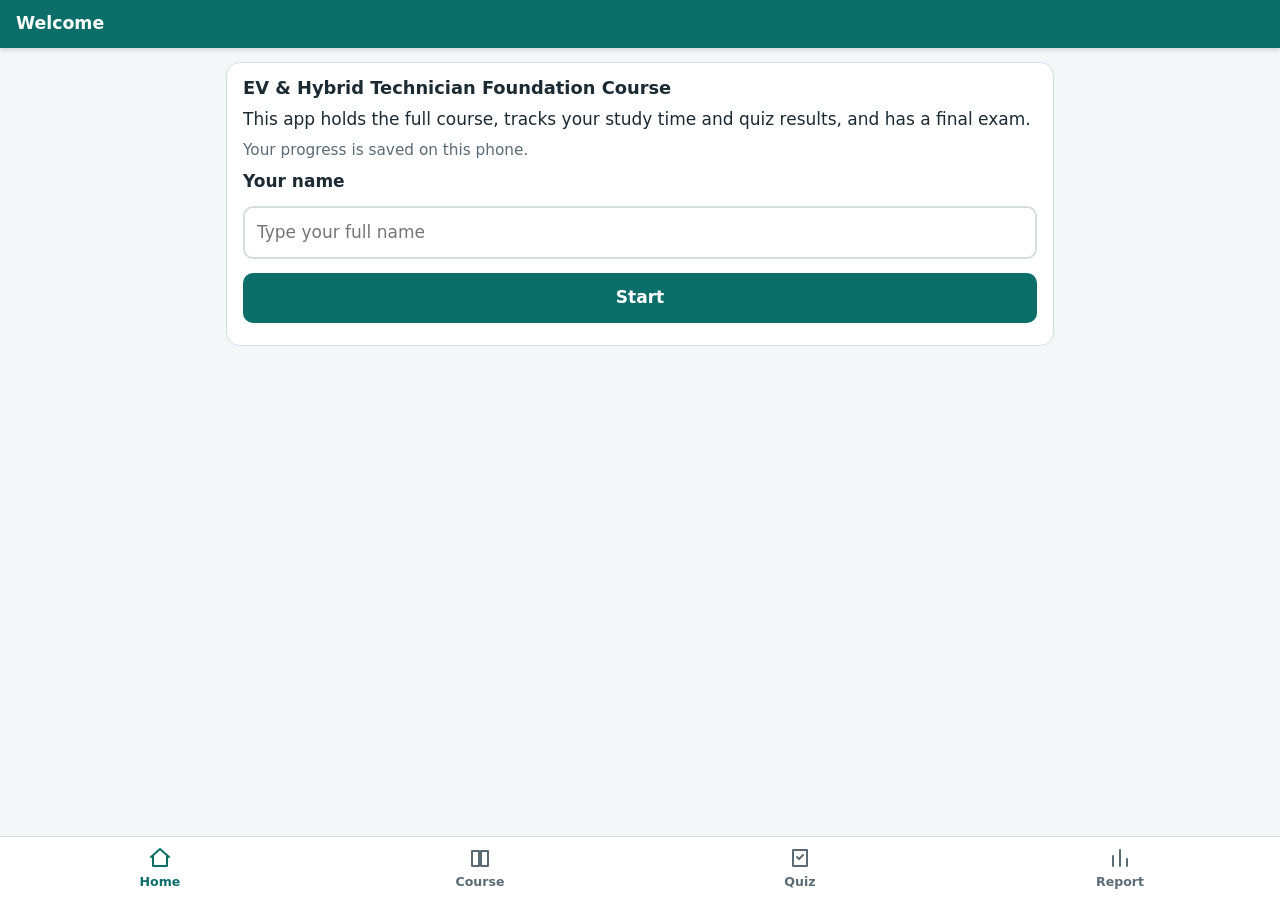
==== docs/index.html @ 3ed49e31 "EV and hybrid technician course: text, PDF and installable study app Course in 21 modules with diagr" ====
<!doctype html>
<html lang="en">
<head>
<meta charset="utf-8">
<meta name="viewport" content="width=device-width, initial-scale=1, viewport-fit=cover">
<meta name="theme-color" content="#0B6E69">
<meta name="robots" content="noindex">
<title>EV Technician Course</title>
<link rel="manifest" href="manifest.webmanifest">
<link rel="icon" href="icon-192.png">
<link rel="apple-touch-icon" href="icon-192.png">
<style>
:root{--ink:#1B2A33;--mut:#5A6B76;--line:#D5DDE2;--bg:#F4F7F8;--pri:#0B6E69;--pri2:#E3F3F1;--hv:#E8590C;--hv2:#FFF1E6;--lv:#1C6FD0;--lv2:#E7F1FB;--red:#C92A2A;--red2:#FDECEC;--amb:#B7791F;--amb2:#FFF6DD;--grn:#2B8A3E;--grn2:#E9F7EC}
*{box-sizing:border-box;-webkit-print-color-adjust:exact;print-color-adjust:exact}
html{-webkit-text-size-adjust:100%}
body{margin:0;background:var(--bg);color:var(--ink);font-family:"Segoe UI",system-ui,-apple-system,Roboto,Arial,sans-serif;font-size:17px;line-height:1.6}
main{max-width:860px;margin:0 auto;background:#fff;padding:0 22px 60px}
h1,h2,h3,h4{line-height:1.25;margin:0}
h3{font-size:1.22em;color:var(--pri);margin:1.7em 0 .5em;padding-bottom:.25em;border-bottom:2px solid var(--pri2);break-after:avoid}
h4{font-size:1.02em;margin:1.2em 0 .35em;break-after:avoid}
p{margin:.55em 0}
ul,ol{margin:.5em 0;padding-left:1.35em}
li{margin:.22em 0}
b,strong{font-weight:650}
code,.f{font-family:Consolas,"Courier New",monospace;background:#EEF2F4;padding:.08em .35em;border-radius:4px;font-size:.95em;box-decoration-break:clone;-webkit-box-decoration-break:clone}
a{color:var(--pri)}
/* cover */
.cover{min-height:92vh;display:flex;flex-direction:column;justify-content:center;padding:40px 0;break-after:page}
.cover .tag{font-size:.85em;letter-spacing:.14em;text-transform:uppercase;color:var(--pri);font-weight:700}
.cover h1{font-size:2.6em;margin:.25em 0 .2em;letter-spacing:-.01em}
.cover .sub{font-size:1.2em;color:var(--mut);max-width:34em}
.cover svg{margin:28px 0}
.cover .meta{display:flex;flex-wrap:wrap;gap:10px 28px;border-top:2px solid var(--ink);padding-top:14px;font-size:.92em}
.cover .meta b{display:block;font-size:.78em;letter-spacing:.08em;text-transform:uppercase;color:var(--mut)}
/* module header */
section.mod{break-before:page;padding-top:34px}
.mh{display:flex;gap:18px;align-items:flex-start;border-bottom:3px solid var(--ink);padding-bottom:14px;margin-bottom:14px}
.mh .n{flex:none;width:68px;height:68px;border-radius:14px;background:var(--pri);color:#fff;font-size:2em;font-weight:700;display:flex;align-items:center;justify-content:center}
.mh .pt{font-size:.78em;letter-spacing:.12em;text-transform:uppercase;color:var(--pri);font-weight:700}
.mh h2{font-size:1.75em;margin-top:2px}
.mh p{margin:.25em 0 0;color:var(--mut)}
.learn{background:var(--pri2);border-radius:10px;padding:12px 18px;margin:14px 0;break-inside:avoid}
.learn h4{margin:0 0 .2em;color:var(--pri);font-size:.82em;letter-spacing:.1em;text-transform:uppercase}
.learn ul{margin:0}
/* callouts */
.c{border-left:6px solid var(--pri);background:var(--pri2);border-radius:0 10px 10px 0;padding:10px 16px;margin:14px 0;break-inside:avoid}
.c h4{margin:0 0 .15em;font-size:.82em;letter-spacing:.1em;text-transform:uppercase;color:var(--pri)}
.c p:last-child,.c ul:last-child,.c ol:last-child{margin-bottom:0}
.c.danger{border-color:var(--red);background:var(--red2)}.c.danger h4{color:var(--red)}
.c.tip{border-color:var(--lv);background:var(--lv2)}.c.tip h4{color:var(--lv)}
.c.pk{border-color:var(--amb);background:var(--amb2)}.c.pk h4{color:var(--amb)}
.c.ex{border-color:var(--ink);background:#F3F5F6}.c.ex h4{color:var(--ink)}
.c.sum{border-color:var(--grn);background:var(--grn2)}.c.sum h4{color:var(--grn)}
.c.pic{border-color:#7048E8;background:#F3F0FF}.c.pic h4{color:#7048E8}
figure.pic{border:2px solid #B197FC;background:#FBFAFF}figure.pic figcaption b{color:#7048E8}
/* tables */
.tw{overflow-x:auto;margin:14px 0}
table{border-collapse:collapse;width:100%;font-size:.9em}
caption{caption-side:top;text-align:left;font-weight:650;padding:0 0 6px;color:var(--mut);font-size:.95em}
th,td{border:1px solid var(--line);padding:6px 9px;text-align:left;vertical-align:top}
th{background:var(--ink);color:#fff;font-weight:600}
tbody tr:nth-child(even) td{background:#F6F8F9}
tr{break-inside:avoid}
/* figures */
figure{margin:18px 0;break-inside:avoid;border:1px solid var(--line);border-radius:10px;padding:12px 12px 8px;background:#fff}
figure svg{display:block;width:100%;height:auto}
figcaption{font-size:.86em;color:var(--mut);margin-top:6px;border-top:1px solid var(--line);padding-top:6px}
figcaption b{color:var(--ink)}
figure svg,.cover svg{font-family:"Segoe UI",system-ui,Roboto,Arial,sans-serif;font-size:13px;fill:#1B2A33}
svg .s{font-size:11px}svg .l{font-size:15px}svg .bd{font-weight:700}svg .m{text-anchor:middle}svg .e{text-anchor:end}
svg .w{fill:#fff}svg .o{fill:#C2410C}svg .bl{fill:#1C6FD0}svg .g{fill:#0B6E69}svg .mu{fill:#5A6B76}svg .r{fill:#C92A2A}
svg .bx{fill:#fff;stroke:#1B2A33;stroke-width:1.5}
svg .hb{fill:#FFF1E6;stroke:#E8590C;stroke-width:1.8}
svg .lb{fill:#E7F1FB;stroke:#1C6FD0;stroke-width:1.8}
svg .gb{fill:#E3F3F1;stroke:#0B6E69;stroke-width:1.8}
svg .yb{fill:#FFF6DD;stroke:#B7791F;stroke-width:1.8}
svg .kb{fill:#EEF2F4;stroke:#5A6B76;stroke-width:1.5}
svg .rb{fill:#FDECEC;stroke:#C92A2A;stroke-width:1.8}
svg .db{fill:#1B2A33;stroke:#1B2A33}
svg .hv{stroke:#E8590C;stroke-width:4;fill:none}
svg .lv{stroke:#1C6FD0;stroke-width:2.2;fill:none}
svg .mc{stroke:#5A6B76;stroke-width:6;fill:none}
svg .gn{stroke:#0B6E69;stroke-width:2.5;fill:none}
svg .ln{stroke:#1B2A33;stroke-width:1.5;fill:none}
svg .rd{stroke:#C92A2A;stroke-width:2.5;fill:none}
svg .da{stroke-dasharray:6 4}
/* quiz */
.quiz{border:2px solid var(--ink);border-radius:12px;padding:14px 18px;margin:26px 0 0;break-inside:avoid-page}
.quiz h3{margin:0 0 .3em;border:0;color:var(--ink)}
.quiz>p{color:var(--mut);font-size:.9em;margin-top:0}
.quiz ol{padding-left:1.3em}
.quiz ol>li{margin:.7em 0;break-inside:avoid;font-weight:600}
.quiz ul{list-style:none;padding:0;margin:.3em 0 0;counter-reset:o;font-weight:400}
.quiz ul li{counter-increment:o;padding:5px 10px 5px 36px;margin:4px 0;border:1px solid var(--line);border-radius:8px;position:relative;cursor:pointer}
.quiz ul li::before{content:counter(o,upper-alpha);position:absolute;left:10px;font-weight:700;color:var(--pri)}
.quiz ul li.ok{background:var(--grn2);border-color:var(--grn)}
.quiz ul li.no{background:var(--red2);border-color:var(--red)}
.score{font-weight:650;color:var(--pri);margin:.4em 0 0}
/* toc */
.toc{break-after:page}
.toc ol{list-style:none;padding:0;margin:0}
.toc li{display:flex;gap:12px;padding:6px 0;border-bottom:1px solid var(--line);margin:0}
.toc li.p{border:0;margin-top:14px;font-size:.8em;letter-spacing:.12em;text-transform:uppercase;color:var(--pri);font-weight:700;padding-bottom:0}
.toc .k{flex:none;width:2em;font-weight:700;color:var(--pri)}
.toc a{color:inherit;text-decoration:none}
.front{break-before:page;padding-top:34px}
.front h2{font-size:1.75em;border-bottom:3px solid var(--ink);padding-bottom:10px;margin-bottom:12px}
.ur{font-family:"Jameel Noori Nastaleeq","Noto Nastaliq Urdu","Urdu Typesetting","Segoe UI",Tahoma,Arial,sans-serif;direction:rtl;text-align:right;font-size:1.4em;line-height:1.8}
.steps{counter-reset:st;list-style:none;padding:0}
.steps li{counter-increment:st;position:relative;padding:8px 12px 8px 52px;margin:7px 0;border:1px solid var(--line);border-radius:10px;break-inside:avoid}
.steps li::before{content:counter(st);position:absolute;left:10px;top:8px;width:30px;height:30px;border-radius:50%;background:var(--ink);color:#fff;font-weight:700;display:flex;align-items:center;justify-content:center}
.two{display:grid;grid-template-columns:1fr 1fr;gap:14px}
@media(max-width:640px){body{font-size:16px}main{padding:0 16px 40px}.cover h1{font-size:2em}.two{grid-template-columns:1fr}.mh .n{width:54px;height:54px;font-size:1.6em}.mh h2{font-size:1.4em}}
@page{size:A4;margin:13mm 14mm 16mm}
@page{@bottom-center{content:counter(page);font-family:"Segoe UI",Arial,sans-serif;font-size:9pt;color:#5A6B76}@bottom-left{content:"EV & Hybrid Technician Foundation Course";font-family:"Segoe UI",Arial,sans-serif;font-size:8pt;color:#5A6B76}}
@page:first{@bottom-center{content:""}@bottom-left{content:""}}
@media print{body{background:#fff;font-size:10pt;line-height:1.42}main{max-width:none;padding:0}.cover{min-height:255mm}section.mod,.front{padding-top:0}p{margin:.4em 0}li{margin:.12em 0}h3{margin:1.15em 0 .35em}h4{margin:.8em 0 .25em}.mh{padding-bottom:9px;margin-bottom:9px}.mh .n{width:54px;height:54px;font-size:1.7em}.mh h2{font-size:1.55em}.learn{padding:8px 14px;margin:9px 0}.c{padding:7px 13px;margin:9px 0}.tw{overflow:visible;margin:9px 0}table{font-size:.88em}th,td{padding:3.5px 7px}figure{margin:10px 0;padding:8px 10px 6px}figure svg{max-width:158mm;margin:0 auto}figcaption{margin-top:4px;padding-top:4px}.steps li{padding:5px 10px 5px 44px;margin:4px 0}.steps li::before{width:25px;height:25px;top:5px}.quiz{break-inside:auto;padding:9px 14px;margin-top:14px}.quiz ol>li{margin:.45em 0}.quiz ul{display:grid;grid-template-columns:1fr 1fr;gap:3px 8px}.quiz ul li{cursor:default;margin:0;padding:3px 8px 3px 30px}.quiz ul li::before{left:9px}.score{display:none}.two{gap:8px}}
</style>
<link rel="stylesheet" href="app.css?v=2026.11.11-1634">
</head>
<body>
<svg width="0" height="0" style="position:absolute" aria-hidden="true"><defs>
<marker id="a" viewBox="0 0 10 10" refX="9" refY="5" markerWidth="7" markerHeight="7" orient="auto-start-reverse"><path d="M0 0L10 5L0 10z" fill="#1B2A33"/></marker>
<marker id="ao" viewBox="0 0 10 10" refX="9" refY="5" markerWidth="5" markerHeight="5" orient="auto-start-reverse"><path d="M0 0L10 5L0 10z" fill="#E8590C"/></marker>
<marker id="ab" viewBox="0 0 10 10" refX="9" refY="5" markerWidth="6" markerHeight="6" orient="auto-start-reverse"><path d="M0 0L10 5L0 10z" fill="#1C6FD0"/></marker>
<marker id="ag" viewBox="0 0 10 10" refX="9" refY="5" markerWidth="6" markerHeight="6" orient="auto-start-reverse"><path d="M0 0L10 5L0 10z" fill="#0B6E69"/></marker>
<marker id="ar" viewBox="0 0 10 10" refX="9" refY="5" markerWidth="6" markerHeight="6" orient="auto-start-reverse"><path d="M0 0L10 5L0 10z" fill="#C92A2A"/></marker>
</defs></svg>
<header class="bar"><button class="back" id="back" aria-label="Back">‹</button><b id="bartitle">EV Technician Course</b><span class="sync" id="syncstate"></span></header>
<main id="view"></main>
<nav class="tabs">
<a href="#home" data-tab="home"><svg viewBox="0 0 24 24"><path d="M3 11 12 3l9 8M5 10v10h14V10"/></svg>Home</a>
<a href="#course" data-tab="course"><svg viewBox="0 0 24 24"><path d="M4 5h7v15H4zM13 5h7v15h-7z"/></svg>Course</a>
<a href="#quiz" data-tab="quiz"><svg viewBox="0 0 24 24"><path d="M9 11l2 2 4-4M5 4h14v16H5z"/></svg>Quiz</a>
<a href="#report" data-tab="report"><svg viewBox="0 0 24 24"><path d="M5 20V10M12 20V4M19 20v-7"/></svg>Report</a>
</nav>
<template data-m="1" data-part="Part A · Foundations" data-title="The opportunity: EVs and hybrids in Pakistan"><section class="mod">
<div class="mh"><div class="n">1</div><div><div class="pt">Part A · Foundations</div><h2>The opportunity: EVs and hybrids in Pakistan</h2><p>Why these cars are arriving now, which ones you will see, and what work they will bring.</p></div></div>
<div class="learn"><h4>You will learn</h4><ul>
<li>Why electric and hybrid cars are growing quickly in Pakistan</li>
<li>Which brands and models are on our roads</li>
<li>How an electric car is different to work on than a petrol car</li>
<li>Why independent workshops will be needed</li></ul></div>

<h3>1.1 What is changing</h3>
<p>For many years the Pakistani car market was a small number of Japanese petrol models. That has changed. Since 2024, Chinese manufacturers have entered with battery electric cars and plug-in hybrids, and most of them now assemble cars locally or plan to.</p>
<p>Three things are pushing this change:</p>
<ul>
<li><b>Fuel cost.</b> Petrol is imported and expensive. Electricity per kilometre is much cheaper, especially for owners with solar panels at home.</li>
<li><b>Government policy.</b> The <b>New Energy Vehicle (NEV) Policy 2025–30</b> sets a target that 30% of new vehicles sold in 2030 should be electric, across bikes, rickshaws, cars, buses and trucks. It lowers duties on EV parts and supports local assembly.</li>
<li><b>Chinese technology and price.</b> China makes most of the world's EV batteries. Chinese brands can offer a well-equipped EV or plug-in hybrid at a price close to a Japanese petrol SUV.</li>
</ul>

<aside class="c pk"><h4>In Pakistan — the numbers (2026)</h4><ul>
<li>Target: <b>30%</b> of new vehicle sales electric by 2030.</li>
<li>Target: <b>3,000</b> public charging stations by 2030. In early 2026 there were only around 30–50.</li>
<li>Local production of electric bikes and rickshaws rose from about <b>60,000</b> (2024–25) to about <b>210,000</b> (2025–26).</li>
<li>The PAVE scheme gives buyers a cash subsidy on electric bikes and rickshaws that use lithium batteries.</li>
<li>Regulator NEPRA set a special low electricity tariff for charging stations (base rate Rs 23.57 per unit, plus the station's margin).</li>
</ul></aside>

<h3>1.2 The vehicles you will meet</h3>
<p>You will learn what the letters BEV, PHEV, HEV and REEV mean in Module 4. For now: a <b>BEV</b> has only a battery and motor. A <b>hybrid</b> has an engine and a motor.</p>
<div class="tw"><table>
<caption>Table 1.1 — Main electrified brands in Pakistan (November 2026)</caption>
<thead><tr><th>Brand (local partner)</th><th>Battery electric (BEV)</th><th>Plug-in / range-extender</th><th>Hybrid (HEV)</th></tr></thead>
<tbody>
<tr><td><b>BYD</b> (Mega Motor / HUBCO)</td><td>Atto 2, Atto 3, Seal, Sealion 7</td><td>Sealion 6, Shark 6 pickup</td><td>—</td></tr>
<tr><td><b>Changan Deepal</b> (Master Changan)</td><td>S07, L07, E07</td><td>S05 (range extender)</td><td>—</td></tr>
<tr><td><b>MG</b> (MG JW)</td><td>ZS EV, MG4, MG5 EV, Binguo</td><td>HS PHEV</td><td>—</td></tr>
<tr><td><b>GWM Haval</b> (Sazgar)</td><td>Ora 03</td><td>H6 PHEV</td><td>H6 HEV, Jolion HEV</td></tr>
<tr><td><b>Chery / Jaecoo</b></td><td>Chery Q</td><td>Tiggo 7, 8, 9 PHEV; Jaecoo J7 PHEV</td><td>—</td></tr>
<tr><td><b>Toyota</b> (Indus Motor)</td><td>—</td><td>—</td><td>Corolla Cross HEV; used imports: Aqua, Prius, Yaris</td></tr>
<tr><td><b>Honda</b> (Honda Atlas)</td><td>—</td><td>—</td><td>HR-V e:HEV; used imports: Vezel, Fit</td></tr>
<tr><td><b>Hyundai / Kia</b></td><td>Ioniq 5, EV5 (small numbers)</td><td>—</td><td>Tucson, Santa Fe, Sportage HEV</td></tr>
</tbody></table></div>
<p>There are also many small Chinese city EVs (for example Honri VE and other mini cars), and a very large number of electric motorcycles, scooters and rickshaws. Module 20 covers the two- and three-wheelers.</p>

<aside class="c tip"><h4>Workshop tip</h4><p>Do not forget the <b>used Japanese hybrids</b>. Tens of thousands of imported Toyota Aqua, Prius and Honda Vezel hybrids are already 8–15 years old. Their hybrid batteries are wearing out now. This is work that exists today, not in five years.</p></aside>

<h3>1.3 Why independent workshops matter</h3>
<p>A new EV usually has a vehicle warranty of about 4–6 years and a battery warranty of around 8 years or 160,000 km. During warranty, owners go to the dealer.</p>
<p>After warranty, things change. Dealer labour rates and parts prices are high. A middle-class family with limited spare income will look for a trusted private workshop — the same way they do today for a Corolla or a Mehran. The problem is that very few private workshops understand high-voltage cars. Many mechanics are afraid of them, and they are right to be afraid if they are not trained.</p>
<aside class="c"><h4>Key idea</h4><p>The cars are arriving faster than the technicians. A person who can <b>safely</b> diagnose and repair EVs and hybrids will have a skill that is in short supply for many years.</p></aside>

<h3>1.4 How is an EV different to work on?</h3>
<div class="tw"><table>
<caption>Table 1.2 — Petrol car and electric car compared</caption>
<thead><tr><th>Area</th><th>Petrol car</th><th>Battery electric car</th></tr></thead>
<tbody>
<tr><td>Moving parts in the drive unit</td><td>Hundreds (pistons, valves, gearbox)</td><td>Around 20 (rotor, a few gears, bearings)</td></tr>
<tr><td>Regular service items</td><td>Engine oil, oil filter, air filter, spark plugs, belts</td><td>Cabin filter, brake fluid, coolant, tyres</td></tr>
<tr><td>Main danger</td><td>Fuel fire, hot parts, moving belts</td><td><b>High voltage</b> (200–800 V), battery fire</td></tr>
<tr><td>Main tool</td><td>Spanners and experience</td><td>Scan tool, multimeter, insulation tester</td></tr>
<tr><td>Typical faults</td><td>Mechanical wear</td><td>Electrical, sensors, software, cooling, 12 V battery</td></tr>
<tr><td>Brake wear</td><td>Normal</td><td>Low (the motor does most of the braking)</td></tr>
<tr><td>Tyre wear</td><td>Normal</td><td>Higher (heavy car, strong torque)</td></tr>
</tbody></table></div>
<p>An EV still has suspension, steering, brakes, tyres, air-conditioning, lights and body work. Your normal mechanical skills remain useful. What is new is the <b>high-voltage system</b> and the amount of <b>electronics and software</b>.</p>

<h3>1.5 What an EV technician actually does</h3>
<ul>
<li>Makes the car safe before any work (isolating the high-voltage system)</li>
<li>Reads fault codes and live data with a scan tool, and understands what they mean</li>
<li>Tests batteries, cables, motors and chargers with meters</li>
<li>Replaces parts: 12 V batteries, coolant pumps, chargers, contactors, sensors, drive units</li>
<li>Services cooling systems, brakes, air-conditioning and suspension</li>
<li>Explains problems honestly to the customer</li>
</ul>
<p>At a higher level, after more training: opening battery packs, replacing modules, and repairing power electronics.</p>

<aside class="c sum"><h4>Summary</h4><ul>
<li>Fuel cost, government policy and Chinese technology are driving EVs and hybrids into Pakistan.</li>
<li>You will see Chinese BEVs and PHEVs, Japanese and Korean hybrids, and many electric bikes and rickshaws.</li>
<li>After warranty, owners need affordable private workshops, and trained technicians are scarce.</li>
<li>EVs have fewer mechanical parts but need electrical knowledge, diagnostic tools and strict safety.</li></ul></aside>

<div class="quiz"><h3>Quiz 1</h3><p>Choose one answer for each question.</p><ol>
<li>What is the NEV Policy target for electric vehicles as a share of new sales by 2030?<ul><li>10%</li><li data-c>30%</li><li>60%</li><li>100%</li></ul></li>
<li>Why will many owners move to private workshops after a few years?<ul><li>Dealers do not repair EVs</li><li>EVs never break down</li><li data-c>The warranty ends and dealer repairs are expensive</li><li>Private workshops are required by law</li></ul></li>
<li>Which of these is NOT a regular service item on a battery electric car?<ul><li>Brake fluid</li><li>Cabin filter</li><li>Tyres</li><li data-c>Spark plugs</li></ul></li>
<li>What is the main new danger when working on EVs compared with petrol cars?<ul><li data-c>High voltage</li><li>Hot exhaust</li><li>Engine oil</li><li>Heavy gearbox</li></ul></li>
<li>Which group of vehicles already needs hybrid battery work in Pakistan today?<ul><li>New BYD cars</li><li data-c>Used Japanese hybrids such as Aqua, Prius and Vezel</li><li>Diesel trucks</li><li>Electric buses only</li></ul></li>
</ol></div>
</section></template>
<template data-m="2" data-part="Part A · Foundations" data-title="Electricity basics"><section class="mod">
<div class="mh"><div class="n">2</div><div><div class="pt">Part A · Foundations</div><h2>Electricity basics</h2><p>Volts, amps, ohms, watts and kilowatt-hours — the language of every EV specification.</p></div></div>
<div class="learn"><h4>You will learn</h4><ul>
<li>What voltage, current and resistance are, and how Ohm's law links them</li>
<li>The difference between power (kW) and energy (kWh)</li>
<li>The difference between AC and DC</li>
<li>What happens when cells are connected in series and in parallel</li></ul></div>

<h3>2.1 Voltage, current and resistance</h3>
<p>Think of electricity as water in pipes.</p>
<ul>
<li><b>Voltage (V)</b> is the <em>pressure</em> pushing the electricity. Unit: <b>volt (V)</b>.</li>
<li><b>Current (I)</b> is the <em>flow</em> — how much electricity passes each second. Unit: <b>ampere or amp (A)</b>.</li>
<li><b>Resistance (R)</b> is anything that <em>restricts</em> the flow, like a narrow pipe. Unit: <b>ohm (Ω)</b>.</li>
</ul>
<p>More pressure gives more flow. More restriction gives less flow. This is <b>Ohm's law</b>:</p>
<p style="text-align:center;font-size:1.2em"><span class="f">V = I × R</span> &nbsp; <span class="f">I = V ÷ R</span> &nbsp; <span class="f">R = V ÷ I</span></p>

<figure class="pic">
<svg viewBox="0 0 720 220" role="img" aria-label="Water picture of electricity: tank height is voltage, flow is current, a narrow pipe is resistance">
<rect x="40" y="20" width="120" height="160" rx="4" class="kb"/><rect x="42" y="50" width="116" height="128" fill="#A5D8FF"/>
<path d="M22 50 V178" class="ln" marker-start="url(#a)" marker-end="url(#a)"/>
<rect x="160" y="150" width="230" height="28" fill="#A5D8FF"/><path d="M160 150 H390 M160 178 H390" class="ln"/>
<path d="M390 150 L420 160 H470 L500 150 V178 L470 168 H420 L390 178z" fill="#A5D8FF" stroke="#1B2A33" stroke-width="1.5"/>
<rect x="500" y="150" width="90" height="28" fill="#A5D8FF"/><path d="M500 150 H590 M500 178 H590" class="ln"/>
<circle cx="632" cy="164" r="42" class="gb"/><path d="M632 122 V206 M590 164 H674 M602 134 L662 194 M662 134 L602 194" class="gn"/><circle cx="632" cy="164" r="8" class="db"/>
<path d="M200 164 H330" class="lv" style="stroke-width:3" marker-end="url(#ab)"/>
<text x="100" y="110" class="m bd">Tank</text>
<text x="30" y="204" class="s bd o">VOLTAGE = pressure</text><text x="30" y="217" class="s">higher water, harder push</text>
<text x="270" y="138" class="m s bd bl">CURRENT = flow</text><text x="270" y="204" class="m s">how much water passes each second</text>
<text x="445" y="138" class="m s bd r">RESISTANCE = narrow pipe</text><text x="445" y="204" class="m s">narrower pipe, less flow</text>
<text x="632" y="110" class="m s bd g">LOAD = water wheel</text><text x="632" y="218" class="m s">(motor, lamp)</text>
</svg>
<figcaption><b>Picture it</b> Electricity behaves like water. Raise the tank (more volts) and more flows. Narrow the pipe (more ohms) and less flows.</figcaption></figure>
<figure>
<svg viewBox="0 0 720 256" role="img" aria-label="A simple circuit and the Ohm's law and power triangles">
<rect x="40" y="70" width="60" height="110" rx="6" class="hb"/><text x="70" y="120" class="m bd">Battery</text><text x="70" y="138" class="m s">12 V</text>
<text x="70" y="64" class="m s bd r">+</text><text x="70" y="198" class="m s bd">−</text>
<path d="M70 70 V40 H300 V85" class="rd"/><path d="M300 165 V210 H70 V180" class="ln" style="stroke-width:2.5"/>
<rect x="270" y="85" width="60" height="80" rx="6" class="yb"/><text x="300" y="122" class="m bd">Lamp</text><text x="300" y="140" class="m s">R = 6 Ω</text>
<path d="M130 40 H220" class="gn" marker-end="url(#ag)"/><text x="175" y="30" class="m s bd g">Current I = 2 A</text>
<text x="185" y="230" class="m s mu">I = V ÷ R = 12 ÷ 6 = 2 A</text>
<path d="M450 180 L520 60 L590 180z" class="gb"/><path d="M468 130 H572 M520 130 V180" class="ln"/>
<text x="520" y="112" class="m l bd">V</text><text x="492" y="164" class="m l bd">I</text><text x="548" y="164" class="m l bd">R</text>
<text x="520" y="204" class="m s bd">Ohm's law</text>
<path d="M610 180 L660 60 L710 180z" class="yb" transform="translate(-10 0)"/><path d="M618 130 H682 M650 130 V180" class="ln"/>
<text x="650" y="112" class="m l bd">P</text><text x="632" y="164" class="m l bd">V</text><text x="668" y="164" class="m l bd">I</text>
<text x="650" y="204" class="m s bd">Power</text>
<text x="580" y="226" class="m s mu">Cover the one you want.</text><text x="580" y="241" class="m s mu">Side by side = multiply. One over the other = divide.</text>
</svg>
<figcaption><b>Figure 2.1</b> A simple circuit, and the two triangles that help you remember the formulas.</figcaption></figure>

<h3>2.2 Power: how fast energy is used</h3>
<p><b>Power (P)</b> is how quickly electrical energy is being used or delivered. Unit: <b>watt (W)</b>. One <b>kilowatt (kW)</b> is 1,000 watts.</p>
<p style="text-align:center;font-size:1.2em"><span class="f">P = V × I</span></p>
<aside class="c ex"><h4>Worked example</h4>
<p>An EV battery at <b>400 V</b> supplies <b>250 A</b> to the motor. What power is that?</p>
<p>P = V × I = 400 × 250 = 100,000 W = <b>100 kW</b></p>
<p>For comparison, one horsepower (hp) is about 0.75 kW. So 100 kW ≈ 134 hp.</p></aside>

<h3>2.3 Energy: how much work can be done</h3>
<p><b>Energy</b> is power used over time. In EVs we measure it in <b>kilowatt-hours (kWh)</b>. It is the same "unit" that appears on your electricity bill.</p>
<p style="text-align:center;font-size:1.2em"><span class="f">Energy (kWh) = Power (kW) × Time (hours)</span></p>
<aside class="c"><h4>Key idea</h4><p><b>kW is like the size of the tap. kWh is like the size of the water tank.</b><br>
Motor power (kW) tells you how strongly the car can accelerate. Battery energy (kWh) tells you how far it can go. Many people confuse them. A technician must not.</p></aside>
<figure class="pic">
<svg viewBox="0 0 720 210" role="img" aria-label="Tap and tank picture: kilowatt-hours are the size of the tank, kilowatts are the size of the pipe">
<rect x="280" y="40" width="160" height="120" rx="6" class="kb"/><rect x="282" y="62" width="156" height="96" fill="#A5D8FF"/>
<text x="360" y="104" class="m l bd">60 kWh</text><text x="360" y="124" class="m s bd">battery = TANK</text><text x="360" y="140" class="m s">how much it holds</text>
<path d="M120 70 H280" stroke="#1C6FD0" stroke-width="5" fill="none"/><path d="M226 62 L242 70 L226 78z" fill="#1C6FD0"/>
<text x="150" y="52" class="m bd bl">7 kW charger</text><text x="150" y="96" class="m s">thin pipe IN</text><text x="150" y="112" class="m s">about 9 hours to fill</text>
<path d="M440 130 H600" stroke="#E8590C" stroke-width="26" fill="none"/><path d="M596 110 L632 130 L596 150z" fill="#E8590C"/>
<text x="540" y="96" class="m bd o">150 kW motor</text><text x="540" y="172" class="m s">wide pipe OUT</text><text x="540" y="188" class="m s">empty in 24 minutes at full power</text>
<text x="360" y="22" class="m s mu">kW = how wide the pipe is (how fast)   ·   kWh = how big the tank is (how much)</text>
</svg>
<figcaption><b>Picture it</b> The same tank can be filled through a thin pipe and emptied through a wide one. Tank size and pipe size are different things: kWh and kW.</figcaption></figure>
<aside class="c ex"><h4>Worked example</h4>
<p>A car uses an average of 15 kW while cruising. Its battery holds 60 kWh. How long can it cruise?</p>
<p>Time = Energy ÷ Power = 60 ÷ 15 = <b>4 hours</b></p></aside>

<h4>Amp-hours (Ah)</h4>
<p>Battery cells are often rated in <b>amp-hours (Ah)</b>. A 100 Ah cell can give 100 A for 1 hour, or 10 A for 10 hours. To convert to energy, multiply by the voltage:</p>
<p style="text-align:center;font-size:1.2em"><span class="f">Energy (Wh) = Voltage (V) × Capacity (Ah)</span></p>
<p>Example: a 12 V, 50 Ah car battery stores 12 × 50 = 600 Wh = 0.6 kWh. An EV battery stores about 100 times more.</p>

<h3>2.4 Why EVs use high voltage</h3>
<p>Look again at <span class="f">P = V × I</span>. To deliver 100 kW you can use high voltage and low current, or low voltage and high current.</p>
<div class="tw"><table>
<thead><tr><th>Voltage</th><th>Current needed for 100 kW</th><th>Cable needed</th></tr></thead>
<tbody><tr><td>12 V</td><td>8,333 A</td><td>Impossible — thick as your arm</td></tr>
<tr><td>400 V</td><td>250 A</td><td>About as thick as your thumb</td></tr>
<tr><td>800 V</td><td>125 A</td><td>Thinner and lighter again</td></tr></tbody></table></div>
<p>Current causes heating in cables. The heat loss is <span class="f">P<sub>loss</sub> = I² × R</span>. If you halve the current, the heat loss falls to a quarter. That is why EVs use 400 V or 800 V: thinner cables, less wasted heat, faster charging. The price is <b>danger</b> — see Module 3.</p>

<h3>2.5 DC and AC</h3>
<ul>
<li><b>Direct current (DC)</b> flows in one direction only. Batteries store and give DC.</li>
<li><b>Alternating current (AC)</b> changes direction many times each second. Mains electricity in Pakistan is AC: <b>230 V, 50 Hz</b> (50 cycles per second). Factories and large chargers use <b>three-phase</b> AC at 400 V.</li>
</ul>
<figure>
<svg viewBox="0 0 720 170" role="img" aria-label="Graphs of DC, single-phase AC and three-phase AC">
<g><path d="M30 20 V140 H220" class="ln"/><path d="M30 50 H215" class="hv"/><text x="125" y="160" class="m s bd">DC — steady (battery)</text><text x="36" y="40" class="s o">+400 V</text></g>
<g><path d="M260 20 V140 M260 80 H450" class="ln"/><path d="M260 80 C283 10 307 10 330 80 S377 150 400 80 S435 20 448 50" class="lv"/><text x="355" y="160" class="m s bd">AC — single phase (home)</text></g>
<g><path d="M490 20 V140 M490 80 H700" class="ln"/>
<path d="M490 80 C513 10 537 10 560 80 S607 150 630 80 S677 10 700 80" class="lv"/>
<path d="M490 132 C505 150 520 150 537 80 S584 10 607 80 S654 150 677 80 S695 40 700 30" class="hv" style="stroke-width:2.2"/>
<path d="M490 30 C500 10 513 50 513 80 S560 150 583 80 S630 10 653 80 S690 150 700 132" class="gn" style="stroke-width:2.2"/>
<text x="595" y="160" class="m s bd">AC — three phase (motor, big charger)</text></g>
</svg>
<figcaption><b>Figure 2.2</b> DC is steady. AC rises and falls. Three-phase AC is three waves, each one-third of a cycle apart.</figcaption></figure>
<aside class="c"><h4>Key idea</h4><p>The battery is <b>DC</b>. The mains is <b>AC</b>. The drive motor runs on <b>three-phase AC</b>. So every EV needs boxes that convert between them: a <b>charger</b> (AC → DC) and an <b>inverter</b> (DC → AC). You will meet them in Module 10.</p></aside>

<h3>2.6 Series and parallel</h3>
<p>One battery cell gives only about 3 to 4 volts. To build a 400 V pack, cells are joined together. There are two ways.</p>
<figure>
<svg viewBox="0 0 720 210" role="img" aria-label="Cells connected in series add voltage; cells in parallel add capacity">
<text x="170" y="22" class="m bd">SERIES: voltages add</text>
<g class="hb"><rect x="40" y="50" width="60" height="80" rx="5"/><rect x="140" y="50" width="60" height="80" rx="5"/><rect x="240" y="50" width="60" height="80" rx="5"/></g>
<g class="m s"><text x="70" y="88">3.2 V</text><text x="70" y="104">100 Ah</text><text x="170" y="88">3.2 V</text><text x="170" y="104">100 Ah</text><text x="270" y="88">3.2 V</text><text x="270" y="104">100 Ah</text></g>
<g class="s bd"><text x="44" y="46" class="r">+</text><text x="90" y="46">−</text><text x="144" y="46" class="r">+</text><text x="190" y="46">−</text><text x="244" y="46" class="r">+</text><text x="290" y="46">−</text></g>
<path d="M96 50 V38 H148 V50 M196 50 V38 H248 V50" class="ln"/><path d="M48 50 V34 H20 V160 H120 M296 50 V34 H322 V160 H220" class="ln"/>
<rect x="120" y="146" width="100" height="30" rx="5" class="gb"/><text x="170" y="166" class="m bd">9.6 V · 100 Ah</text>
<text x="170" y="198" class="m s mu">3 cells in series = "3S". Same current through each.</text>
<path d="M360 10 V200" class="ln da"/>
<text x="545" y="22" class="m bd">PARALLEL: capacities add</text>
<g class="lb"><rect x="420" y="50" width="60" height="80" rx="5"/><rect x="515" y="50" width="60" height="80" rx="5"/><rect x="610" y="50" width="60" height="80" rx="5"/></g>
<g class="m s"><text x="450" y="88">3.2 V</text><text x="450" y="104">100 Ah</text><text x="545" y="88">3.2 V</text><text x="545" y="104">100 Ah</text><text x="640" y="88">3.2 V</text><text x="640" y="104">100 Ah</text></g>
<path d="M450 50 V36 H640 V50 M545 50 V36" class="rd"/><path d="M450 130 V142 H640 V130 M545 130 V142" class="ln"/>
<path d="M640 36 H695 V160 H595 M450 142 V160 H495" class="ln"/>
<rect x="495" y="146" width="100" height="30" rx="5" class="gb"/><text x="545" y="166" class="m bd">3.2 V · 300 Ah</text>
<text x="545" y="198" class="m s mu">3 cells in parallel = "3P". Same voltage across each.</text>
</svg>
<figcaption><b>Figure 2.3</b> Series raises voltage. Parallel raises capacity. Both give the same total energy (here 960 Wh).</figcaption></figure>

<aside class="c ex"><h4>Worked example</h4>
<p>A pack has 120 cells in series. Each cell is 3.2 V and 150 Ah.</p>
<p>Pack voltage = 120 × 3.2 = <b>384 V</b><br>Pack energy = 384 V × 150 Ah = 57,600 Wh = <b>57.6 kWh</b></p></aside>

<h3>2.7 Useful units</h3>
<div class="tw"><table>
<thead><tr><th>Quantity</th><th>Symbol</th><th>Unit</th><th>EV example</th></tr></thead>
<tbody><tr><td>Voltage</td><td>V</td><td>volt (V)</td><td>Pack voltage 400 V</td></tr>
<tr><td>Current</td><td>I</td><td>amp (A)</td><td>Fast charging at 200 A</td></tr>
<tr><td>Resistance</td><td>R</td><td>ohm (Ω), kΩ, MΩ</td><td>Insulation resistance 5 MΩ</td></tr>
<tr><td>Power</td><td>P</td><td>watt (W), kW</td><td>Motor power 150 kW</td></tr>
<tr><td>Energy</td><td>E</td><td>Wh, kWh</td><td>Battery 60 kWh</td></tr>
<tr><td>Capacity</td><td>C</td><td>amp-hour (Ah)</td><td>Cell 150 Ah</td></tr>
<tr><td>Frequency</td><td>f</td><td>hertz (Hz)</td><td>Mains 50 Hz</td></tr></tbody></table></div>
<p>Prefixes: <b>m</b> (milli) = ÷1,000 · <b>k</b> (kilo) = ×1,000 · <b>M</b> (mega) = ×1,000,000.</p>

<h3>2.8 Colour codes: what the colours mean</h3>
<p>Colour is the fastest safety information you have. These conventions are used on real vehicles and tools, and the diagrams in this book follow them wherever a convention exists.</p>
<div class="tw"><table>
<caption>Table 2.1 — Colour conventions you must know</caption>
<thead><tr><th>Colour</th><th>Where</th><th>Meaning</th></tr></thead>
<tbody>
<tr><td style="background:#E8590C;color:#fff;font-weight:650;white-space:nowrap">Orange</td><td>Cables, connectors and covers on every EV and hybrid</td><td><b>High voltage.</b> The one colour rule that is the same on every make in the world.</td></tr>
<tr><td style="background:#C92A2A;color:#fff;font-weight:650;white-space:nowrap">Red</td><td>12 V battery positive (+) terminal and cable; meter positive lead</td><td>Positive</td></tr>
<tr><td style="background:#1B2A33;color:#fff;font-weight:650;white-space:nowrap">Black</td><td>12 V battery negative (−), earth straps; meter COM lead</td><td>Negative / earth (the car body)</td></tr>
<tr><td style="background:#FFD43B;color:#1B2A33;font-weight:650;white-space:nowrap">Yellow</td><td>Airbag (SRS) wiring and connectors</td><td>Do not probe or unplug with the 12 V battery connected</td></tr>
<tr><td style="background:#C92A2A;color:#fff;font-weight:650;white-space:nowrap">Red</td><td>A/C gauge and hose</td><td>High-pressure side</td></tr>
<tr><td style="background:#1C6FD0;color:#fff;font-weight:650;white-space:nowrap">Blue</td><td>A/C gauge and hose</td><td>Low-pressure side</td></tr>
<tr><td style="background:#8B5A2B;color:#fff;font-weight:650;white-space:nowrap">Brown</td><td>Mains cable (modern international code)</td><td>Live. Older local wiring often uses red, yellow and blue for the three phases.</td></tr>
<tr><td style="background:#1C6FD0;color:#fff;font-weight:650;white-space:nowrap">Blue</td><td>Mains cable (modern international code)</td><td>Neutral. Older local wiring often uses black.</td></tr>
<tr><td style="background:repeating-linear-gradient(135deg,#2B8A3E 0 10px,#FFD43B 10px 20px);color:#fff;font-weight:650;white-space:nowrap;text-shadow:0 0 3px #000">Green / yellow</td><td>Mains cable; charger earth pin (PE)</td><td>Protective earth</td></tr>
<tr><td style="background:#FFD43B;color:#1B2A33;font-weight:650;white-space:nowrap">Yellow triangle</td><td>Labels on packs, inverters, compressors</td><td>Warning: electrical hazard (black lightning flash)</td></tr>
<tr><td style="white-space:nowrap;font-weight:650"><span style="color:#2B8A3E">Green</span> · <span style="color:#E67700">Amber</span> · <span style="color:#C92A2A">Red</span></td><td>Dashboard lights</td><td>Information · caution · stop</td></tr>
</tbody></table></div>
<aside class="c pic"><h4>Picture it — a traffic light for your hands</h4><p><b>Orange = stop and think.</b> Treat every orange cable like a red traffic light: you do not pass until you have isolated, waited and proved dead. <b>Red = positive, black = negative</b> on every battery and every meter: "red to plus".</p></aside>
<aside class="c tip"><h4>Workshop tip</h4><p>Inside a 12 V wiring loom, wire colours are <b>different on every make</b>. Never guess a wire's job from its colour; use the wiring diagram, which lists the colour code and pin number of every wire. The three motor phase cables (U, V, W) are all orange, so they are identified by labels, not colours.</p><p><b>In this book's diagrams:</b> orange lines are high voltage, red is 12 V positive or a meter's positive lead, black is negative, thin blue lines are low-voltage signal and control wires, and grey is mechanical drive.</p></aside>

<aside class="c sum"><h4>Summary</h4><ul>
<li>Voltage pushes, current flows, resistance restricts. <span class="f">V = I × R</span>.</li>
<li>Power <span class="f">P = V × I</span> in kW. Energy = power × time in kWh.</li>
<li>kW = how strong. kWh = how far.</li>
<li>High voltage lets EVs carry big power with small current.</li>
<li>Batteries are DC. Mains and motors are AC.</li>
<li>Series adds voltage. Parallel adds capacity.</li>
<li>Orange = high voltage. Red = positive. Black = negative.</li></ul></aside>

<div class="quiz"><h3>Quiz 2</h3><p>Choose one answer for each question.</p><ol>
<li>A heater has a resistance of 23 Ω and is connected to 230 V. What current flows?<ul><li>0.1 A</li><li data-c>10 A</li><li>253 A</li><li>5,290 A</li></ul></li>
<li>A battery supplies 300 A at 350 V. What is the power?<ul><li>650 W</li><li>10.5 kW</li><li data-c>105 kW</li><li>1,050 kW</li></ul></li>
<li>Which unit tells you how much energy a battery stores?<ul><li>kW</li><li data-c>kWh</li><li>Ω</li><li>Hz</li></ul></li>
<li>Four 3.7 V, 50 Ah cells are connected in series. What do you get?<ul><li>3.7 V, 200 Ah</li><li data-c>14.8 V, 50 Ah</li><li>14.8 V, 200 Ah</li><li>3.7 V, 50 Ah</li></ul></li>
<li>Why do EVs use 400 V or more instead of 12 V?<ul><li>High voltage is safer</li><li>Batteries cannot be made at 12 V</li><li data-c>The same power needs much less current, so cables are thinner and losses lower</li><li>Motors only work above 300 V</li></ul></li>
<li>What type of electricity does a battery store?<ul><li data-c>DC</li><li>Single-phase AC</li><li>Three-phase AC</li><li>All three</li></ul></li>
</ol></div>
</section></template>
<template data-m="3" data-part="Part A · Foundations" data-title="High-voltage safety"><section class="mod">
<div class="mh"><div class="n" style="background:var(--red)">3</div><div><div class="pt" style="color:var(--red)">Part A · Foundations · Most important module</div><h2>High-voltage safety</h2><p>The rules that keep you alive. Learn this module until you can explain it to someone else.</p></div></div>
<div class="learn"><h4>You will learn</h4><ul>
<li>Why EV voltage is deadly and how electricity injures the body</li>
<li>How the car protects you, and where that protection ends</li>
<li>The personal protective equipment (PPE) you must use</li>
<li>The safe isolation procedure, step by step</li>
<li>What to do in an emergency</li></ul></div>

<h3>3.1 How much voltage is dangerous?</h3>
<p>International vehicle standards define <b>high voltage</b> as anything above <b>60 V DC</b> or <b>30 V AC</b>. Below this, dry skin normally protects you. Above this, current can pass through your body.</p>
<figure>
<svg viewBox="0 0 720 150" role="img" aria-label="Voltage scale from 12 volts to 800 volts showing the 60 volt danger threshold">
<rect x="30" y="50" width="130" height="34" class="gb"/><rect x="160" y="50" width="530" height="34" class="rb"/>
<path d="M160 36 V98" class="rd"/><text x="160" y="28" class="m s bd r">60 V DC — high-voltage limit</text>
<g class="m s bd"><text x="55" y="72">12 V</text><text x="120" y="72">48 V</text><text x="255" y="72">200 V</text><text x="330" y="72">230 V AC</text><text x="470" y="72">400 V</text><text x="640" y="72">800 V</text></g>
<g class="m s mu"><text x="55" y="112">car battery</text><text x="120" y="112">mild hybrid</text><text x="120" y="126">e-bike</text><text x="255" y="112">Toyota</text><text x="255" y="126">hybrid pack</text><text x="330" y="112">house</text><text x="330" y="126">mains</text><text x="470" y="112">most EVs</text><text x="470" y="126">and PHEVs</text><text x="640" y="112">newest</text><text x="640" y="126">fast-charge EVs</text></g>
<text x="95" y="44" class="m s g bd">Low voltage</text><text x="560" y="44" class="m s r bd">HIGH VOLTAGE — can kill</text>
</svg>
<figcaption><b>Figure 3.1</b> Where common voltages sit. Everything to the right of the red line needs high-voltage precautions.</figcaption></figure>

<h3>3.2 What electricity does to the body</h3>
<p>It is the <b>current</b> through your body that injures you. The voltage decides how much current flows. Your body's resistance is roughly 1,000 Ω when skin is damp or broken.</p>
<aside class="c ex"><h4>Worked example</h4><p>You touch 400 V across your body with sweaty hands (R ≈ 1,000 Ω).</p><p>I = V ÷ R = 400 ÷ 1,000 = 0.4 A = <b>400 mA</b>. The table below shows this is many times a deadly current.</p></aside>
<div class="tw"><table>
<caption>Table 3.1 — Effect of current through the body</caption>
<thead><tr><th>Current</th><th>Effect</th></tr></thead>
<tbody><tr><td>1 mA</td><td>Slight tingle</td></tr>
<tr><td>10–20 mA</td><td>Muscles lock. You cannot let go.</td></tr>
<tr><td>50–100 mA</td><td>Heart rhythm is disturbed (fibrillation). Death is likely without fast help.</td></tr>
<tr><td>Over 200 mA</td><td>Severe burns, heart stops, damage to internal organs</td></tr></tbody></table></div>
<p>There are three ways high voltage hurts you:</p>
<ol>
<li><b>Electric shock</b> — current through the body, especially hand to hand across the chest.</li>
<li><b>Arc flash</b> — if a metal tool bridges two battery terminals, thousands of amps flow. The metal explodes into a flash hotter than a welding arc. It burns skin and eyes in a fraction of a second.</li>
<li><b>Fire and chemical</b> — a damaged lithium cell can overheat, vent toxic gas and burn (thermal runaway, Module 8).</li>
</ol>
<figure class="pic">
<svg viewBox="0 0 720 230" role="img" aria-label="Current path through the body: hand to hand crosses the heart">
<g><rect x="56" y="96" width="34" height="34" rx="4" class="rb"/><text x="73" y="118" class="m bd r">+</text><rect x="290" y="96" width="34" height="34" rx="4" class="kb"/><text x="307" y="118" class="m bd">−</text>
<circle cx="190" cy="44" r="18" class="bx"/><rect x="170" y="66" width="40" height="82" rx="10" class="bx"/>
<path d="M176 148 L164 200 M204 148 L216 200" class="ln" style="stroke-width:6;stroke-linecap:round"/>
<path d="M90 112 L170 78 H210 L290 112" stroke="#C92A2A" stroke-width="7" fill="none" stroke-linecap="round" stroke-linejoin="round"/>
<path d="M190 104 c-12 -14 -24 2 0 18 c24 -16 12 -32 0 -18z" fill="#C92A2A"/>
<text x="190" y="218" class="m s bd r">Hand to hand: the current crosses the heart</text></g>
<path d="M360 14 V214" class="ln da"/>
<g><rect x="426" y="96" width="34" height="34" rx="4" class="rb"/><text x="443" y="118" class="m bd r">+</text>
<circle cx="560" cy="44" r="18" class="bx"/><rect x="540" y="66" width="40" height="82" rx="10" class="bx"/>
<path d="M546 148 L534 200 M574 148 L586 200" class="ln" style="stroke-width:6;stroke-linecap:round"/>
<path d="M460 112 L540 78" stroke="#1B2A33" stroke-width="7" fill="none" stroke-linecap="round"/>
<path d="M580 78 L604 112 L590 140" stroke="#1B2A33" stroke-width="7" fill="none" stroke-linecap="round" stroke-linejoin="round"/>
<path d="M560 104 c-12 -14 -24 2 0 18 c24 -16 12 -32 0 -18z" fill="#AEB8BF"/>
<text x="560" y="218" class="m s bd g">One hand only: no path across the chest</text></g>
</svg>
<figcaption><b>Picture it</b> The deadliest path is hand to hand. Working with one hand where possible lowers the risk; it does not remove it. Gloves and "prove dead" still apply, every time.</figcaption></figure>
<aside class="c pk"><h4>In Pakistan</h4><p>Summer heat means sweat. Sweaty skin has low resistance, so the same voltage pushes more current through you. Monsoon rain and flooding add water to the mix. Our conditions make high-voltage discipline <b>more</b> important, not less.</p></aside>

<h3>3.3 How the car protects you</h3>
<p>Manufacturers build several layers of protection into every EV and hybrid.</p>
<div class="tw"><table>
<thead><tr><th>Protection</th><th>What it does</th></tr></thead>
<tbody>
<tr><td><b>Orange cables</b></td><td>All high-voltage cables and connectors are coloured orange. Orange means: do not touch unless the system is proven dead.</td></tr>
<tr><td><b>Isolated system</b></td><td>The high-voltage circuit is not connected to the car body. Both + and − are insulated from the chassis ("floating"). The 12 V system, in contrast, uses the body as its negative.</td></tr>
<tr><td><b>Contactors</b></td><td>Large relays inside the battery pack. When the car is off, they open and disconnect the battery from everything outside the pack.</td></tr>
<tr><td><b>HVIL</b> (high-voltage interlock loop)</td><td>A small low-voltage wire loop running through every HV connector and cover. If a connector is unplugged, the loop breaks and the contactors open.</td></tr>
<tr><td><b>Insulation monitoring</b></td><td>The car constantly measures the resistance between the HV system and the body. If it falls too low, it warns the driver or refuses to start.</td></tr>
<tr><td><b>Service disconnect</b></td><td>A plug or switch that a technician removes to break the HV circuit, often in the middle of the pack.</td></tr>
<tr><td><b>Crash cut-off</b></td><td>When airbags fire, the contactors are opened at once, sometimes by a small explosive fuse (pyro-fuse).</td></tr>
<tr><td><b>Discharge circuit</b></td><td>Capacitors in the inverter store charge. After switch-off, the car drains them, usually within seconds to a few minutes.</td></tr>
</tbody></table></div>
<aside class="c danger"><h4>Danger — where the protection ends</h4><ul>
<li><b>Inside the battery pack is always live.</b> Contactors and the service plug only disconnect the pack from the rest of the car. The cells themselves cannot be switched off.</li>
<li>Protection systems can fail, especially after a <b>crash, flood or fire</b>, or after a bad repair.</li>
<li>Capacitors can hold charge if the discharge circuit has failed.</li>
<li>So we never trust the car. <b>We always measure.</b></li></ul></aside>

<h3>3.4 Personal protective equipment (PPE)</h3>
<div class="tw"><table>
<caption>Table 3.2 — Minimum PPE for high-voltage work</caption>
<thead><tr><th>Item</th><th>Requirement</th><th>Check before every use</th></tr></thead>
<tbody>
<tr><td><b>Insulating gloves</b></td><td>Rubber, <b>Class 0</b> (rated 1,000 V AC / 1,500 V DC), marked with standard IEC 60903 or ASTM D120</td><td>Roll the cuff to trap air and squeeze: any leak means throw them away. Check date stamp. No cuts, cracks or oil.</td></tr>
<tr><td><b>Leather over-gloves</b></td><td>Worn over the rubber gloves to protect them from cuts</td><td>Clean, no metal parts</td></tr>
<tr><td><b>Eye and face protection</b></td><td>Safety glasses always; face shield when a live arc is possible</td><td>No cracks</td></tr>
<tr><td><b>Safety shoes</b></td><td>Insulating soles, dry</td><td>Soles not worn through</td></tr>
<tr><td><b>Clothing</b></td><td>Cotton, long sleeves. No synthetic clothes that melt onto skin.</td><td>Dry</td></tr>
<tr><td><b>Insulated tools</b></td><td>Marked 1,000 V (VDE)</td><td>Insulation not damaged</td></tr>
<tr><td><b>Test meter</b></td><td>Rated <b>CAT III 1,000 V</b> with matching leads</td><td>Leads undamaged; prove it on a known voltage</td></tr>
</tbody></table></div>
<figure>
<svg viewBox="0 0 720 170" role="img" aria-label="Drawings of safety equipment: insulating glove, face shield, insulated screwdriver, rescue hook, warning sign and lock-out padlock with tag">
<g transform="translate(4 0)"><rect x="3" y="6" width="112" height="124" rx="10" fill="#F6F8F9" stroke="#D5DDE2"/><g transform="translate(59 68)"><path d="M-22 50 V0 C-22 -6 -18 -8 -18 -14 V-36 a5 5 0 0 1 10 0 V-14 V-44 a5 5 0 0 1 10 0 V-14 V-42 a5 5 0 0 1 10 0 V-12 V-34 a5 5 0 0 1 10 0 V2 L30 -8 a5 5 0 0 1 8 6 L22 24 V50z" fill="#E8590C" stroke="#1B2A33" stroke-width="1.5" stroke-linejoin="round"/><rect x="-22" y="30" width="44" height="14" fill="#fff" stroke="#1B2A33"/><text x="0" y="40" text-anchor="middle" style="font-size:7px;font-weight:700">CLASS 0</text></g><text x="59" y="148" class="m s bd">Insulating glove</text><text x="59" y="162" class="m s">class and voltage on cuff</text></g>
<g transform="translate(122 0)"><rect x="3" y="6" width="112" height="124" rx="10" fill="#F6F8F9" stroke="#D5DDE2"/><g transform="translate(59 68)"><path d="M-30 -34 Q0 -50 30 -34" fill="none" stroke="#1B2A33" stroke-width="7" stroke-linecap="round"/><path d="M-30 -32 H30 V24 Q0 52 -30 24z" fill="#D0EBFF" stroke="#1C6FD0" stroke-width="2" opacity=".9"/><path d="M-18 -18 L-8 -18 L-20 10z" fill="#fff" opacity=".8"/></g><text x="59" y="148" class="m s bd">Face shield</text><text x="59" y="162" class="m s">against arc flash</text></g>
<g transform="translate(240 0)"><rect x="3" y="6" width="112" height="124" rx="10" fill="#F6F8F9" stroke="#D5DDE2"/><g transform="translate(59 68)"><g transform="rotate(-40)"><rect x="-52" y="-10" width="40" height="20" rx="9" fill="#C92A2A" stroke="#1B2A33" stroke-width="1.5"/><rect x="-40" y="-10" width="8" height="20" fill="#FFD43B"/><rect x="-12" y="-5" width="44" height="10" rx="3" fill="#E8590C" stroke="#1B2A33"/><rect x="32" y="-2.500" width="18" height="5" fill="#AEB8BF" stroke="#1B2A33"/></g><text x="16" y="44" text-anchor="middle" style="font-size:9px;font-weight:700">1000 V</text></g><text x="59" y="148" class="m s bd">Insulated tool</text><text x="59" y="162" class="m s">marked 1000 V</text></g>
<g transform="translate(358 0)"><rect x="3" y="6" width="112" height="124" rx="10" fill="#F6F8F9" stroke="#D5DDE2"/><g transform="translate(59 68)"><path d="M-34 46 L22 -30" stroke="#F5A800" stroke-width="7" stroke-linecap="round"/><path d="M-34 46 L-22 30" stroke="#1B2A33" stroke-width="9" stroke-linecap="round"/><path d="M22 -30 C34 -48 50 -30 36 -18" stroke="#F5A800" stroke-width="7" fill="none" stroke-linecap="round"/></g><text x="59" y="148" class="m s bd">Rescue hook</text><text x="59" y="162" class="m s">non-conducting pole</text></g>
<g transform="translate(476 0)"><rect x="3" y="6" width="112" height="124" rx="10" fill="#F6F8F9" stroke="#D5DDE2"/><g transform="translate(59 68)"><path d="M0 -46 L42 28 H-42z" fill="#FFD43B" stroke="#1B2A33" stroke-width="4" stroke-linejoin="round"/><path d="M6 -22 L-10 6 H2 L-6 24 L14 -4 H2z" fill="#1B2A33"/><text x="0" y="46" text-anchor="middle" style="font-size:8px;font-weight:700" fill="#C92A2A">DANGER HIGH VOLTAGE</text></g><text x="59" y="148" class="m s bd">Warning sign</text><text x="59" y="162" class="m s">around the work bay</text></g>
<g transform="translate(594 0)"><rect x="3" y="6" width="112" height="124" rx="10" fill="#F6F8F9" stroke="#D5DDE2"/><g transform="translate(59 68)"><path d="M-30 -8 V-24 a14 14 0 0 1 28 0 V-8" fill="none" stroke="#5A6B76" stroke-width="6"/><rect x="-38" y="-8" width="44" height="38" rx="5" fill="#C92A2A" stroke="#1B2A33" stroke-width="1.5"/><circle cx="-16" cy="8" r="4" fill="#1B2A33"/><path d="M6 -2 L22 -10" stroke="#1B2A33" stroke-width="1.5"/><rect x="14" y="-18" width="34" height="56" rx="4" fill="#fff" stroke="#C92A2A" stroke-width="2"/><circle cx="31" cy="-10" r="3" fill="none" stroke="#1B2A33"/><g text-anchor="middle" style="font-size:6.500px;font-weight:700" fill="#C92A2A"><text x="31" y="6">DO NOT</text><text x="31" y="15">SWITCH</text><text x="31" y="24">ON</text></g></g><text x="59" y="148" class="m s bd">Lock and tag</text><text x="59" y="162" class="m s">only you hold the key</text></g>
</svg>
<figcaption><b>Know your tools</b> High-voltage safety equipment. The leather over-glove (not shown) is worn on top of the rubber glove.</figcaption></figure>
<p><b>Remove all metal</b> from your body: rings, watch, bracelet, chain, keys in pockets, metal belt buckle near the work.</p>
<aside class="c tip"><h4>Workshop tip</h4><p>Ordinary rubber or mechanic's gloves are <b>not</b> insulating gloves. Real Class 0 gloves have the class and voltage printed on the cuff. They cost more, they are worth more, and they must be re-tested or replaced regularly (typically every 6 months).</p></aside>

<h3>3.5 The workshop area</h3>
<ul>
<li>A clean, dry bay. No water on the floor.</li>
<li>Barrier or cones around the car, and a sign: <b>"DANGER — HIGH VOLTAGE — DO NOT TOUCH"</b>.</li>
<li>A <b>second person</b> nearby who knows what you are doing and how to help.</li>
<li>An insulated <b>rescue hook</b> (a non-conducting pole) to pull a person away from a live part.</li>
<li>Fire extinguisher (CO₂ or dry powder for small electrical fires) and access to plenty of water.</li>
<li>Insulating rubber mat to stand on.</li>
</ul>

<h3>3.6 The safe isolation procedure</h3>
<p>Every manufacturer has its own exact procedure. You <b>must</b> follow the service manual for the car in front of you. But all procedures follow the same logic: <b>switch off → disconnect → secure → wait → prove dead</b>.</p>
<ol class="steps">
<li><b>Prepare the car.</b> Park on a level, dry surface. Select P, apply parking brake, chock the wheels. Unplug any charging cable.</li>
<li><b>Switch off and remove the key.</b> Take the smart key at least 5 metres away so the car cannot wake up. Check the "READY" light is off.</li>
<li><b>Put on PPE and set up the area.</b> Gloves checked, glasses on, signs and barrier in place.</li>
<li><b>Disconnect the 12 V battery negative terminal.</b> Without 12 V, the contactors cannot close.</li>
<li><b>Remove the service disconnect</b> (wearing gloves). Keep it in your pocket or a locked box so nobody can refit it. This is "lock out, tag out".</li>
<li><b>Wait.</b> The manual gives a time, usually 5 to 10 minutes, for capacitors to discharge.</li>
<li><b>Prove dead — the three-step test.</b> (a) Test your meter on a known live source, such as the 12 V battery. (b) Measure at the HV point you will work on: + to −, + to body, − to body. All must read near 0 V. (c) Test your meter on the known source again to prove it still works.</li>
<li><b>Only now begin work.</b> If you leave the car and return, prove dead again.</li>
</ol>
<aside class="c"><h4>Key idea — "prove, test, prove"</h4><p>A meter with a broken lead or a flat battery reads 0 V on a live circuit. That is why you check the meter <b>before and after</b> the dead test. Many electricians have died trusting a faulty meter.</p></aside>

<h3>3.7 Special danger situations</h3>
<ul>
<li><b>Accident-damaged cars.</b> Insulation may be cut and the body may be live. Treat every orange cable and the pack case as live. Look for leaking fluid, smoke, a sweet chemical smell, or hissing sounds.</li>
<li><b>Flood-damaged cars.</b> Water inside a pack causes corrosion and short circuits that can start a fire days or weeks later. Store such cars outdoors, away from buildings and other cars.</li>
<li><b>Charging.</b> Never work on a car while it is plugged in.</li>
<li><b>Towing.</b> Many EVs must be moved on a flatbed truck. Turning the driven wheels spins the motor, which generates voltage.</li>
<li><b>Hybrids.</b> The engine can start by itself when the car is in READY mode. Always switch fully off.</li>
</ul>

<h3>3.8 Emergencies</h3>
<h4>If someone is receiving a shock</h4>
<ol>
<li><b>Do not touch them.</b> You will become the second victim.</li>
<li>Switch off the source if you can do it instantly.</li>
<li>Pull them clear with the insulated rescue hook, or dry wood or thick dry cloth — never metal, never wet.</li>
<li>Call for help: <b>Rescue 1122</b>.</li>
<li>If they are not breathing, start CPR and continue until help arrives. Every EV workshop should have at least one person trained in first aid.</li>
<li>Anyone who has had an electric shock must see a doctor, even if they feel fine. Heart problems can appear hours later.</li>
</ol>
<h4>If a battery is smoking or burning</h4>
<ol>
<li>Get everyone out and away. The smoke is toxic.</li>
<li>Call the fire service (Rescue 1122 / 16) and say clearly: <b>"electric vehicle battery fire"</b>.</li>
<li>If safe, move other cars away. Do not try to be a hero.</li>
<li>A lithium battery fire needs a very large amount of water for a long time to cool it. It can re-ignite hours later.</li>
</ol>

<aside class="c sum"><h4>Summary</h4><ul>
<li>Above 60 V DC is high voltage. EVs use 200–800 V DC. This kills.</li>
<li>Orange = high voltage. Never touch unless proven dead.</li>
<li>The car has many protections, but the inside of the battery is always live and protections can fail.</li>
<li>Class 0 gloves, eye protection, insulated tools, CAT III 1,000 V meter, no metal jewellery.</li>
<li>Switch off → disconnect 12 V → remove service plug → wait → prove dead (prove, test, prove).</li>
<li>Never work alone. Never touch a shock victim with bare hands.</li></ul></aside>

<div class="quiz"><h3>Quiz 3 — target 100%</h3><p>Choose one answer for each question.</p><ol>
<li>Above what DC voltage is a vehicle system classed as high voltage?<ul><li>12 V</li><li>30 V</li><li data-c>60 V</li><li>230 V</li></ul></li>
<li>What colour are high-voltage cables?<ul><li>Red</li><li>Yellow</li><li>Blue</li><li data-c>Orange</li></ul></li>
<li>After removing the service disconnect, which part is still live?<ul><li>The inverter</li><li>The motor</li><li data-c>The inside of the battery pack</li><li>Nothing is live</li></ul></li>
<li>Which gloves are correct for high-voltage work?<ul><li>Thick leather welding gloves</li><li>Nitrile mechanic's gloves</li><li data-c>Class 0 rubber insulating gloves with leather over-gloves</li><li>Any dry gloves</li></ul></li>
<li>What is the correct order?<ul><li>Remove service plug, then switch off</li><li data-c>Switch off, disconnect 12 V, remove service plug, wait, prove dead</li><li>Prove dead, then switch off</li><li>Disconnect orange cables, then wait</li></ul></li>
<li>Why do you test the meter on a known live source before AND after measuring?<ul><li>To charge the meter</li><li>To save time</li><li data-c>To be sure a 0 V reading is real and not a faulty meter</li><li>It is not necessary</li></ul></li>
<li>A colleague is stuck to a live part. What do you do first?<ul><li>Grab and pull them away</li><li>Pour water on them</li><li data-c>Do not touch them; cut the power or use an insulated hook</li><li>Run to find the owner</li></ul></li>
<li>What does the HVIL do?<ul><li>Charges the 12 V battery</li><li data-c>Opens the contactors if a high-voltage connector or cover is opened</li><li>Cools the battery</li><li>Measures the battery's state of charge</li></ul></li>
</ol></div>
</section></template>
<template data-m="4" data-part="Part B · The vehicles" data-title="Types of electrified vehicle"><section class="mod">
<div class="mh"><div class="n">4</div><div><div class="pt">Part B · The vehicles</div><h2>Types of electrified vehicle</h2><p>MHEV, HEV, PHEV, REEV, BEV — what the letters mean and how each one is built.</p></div></div>
<div class="learn"><h4>You will learn</h4><ul>
<li>The five main types of electrified vehicle</li>
<li>The difference between series, parallel and series-parallel hybrids</li>
<li>How to recognise each type from its specification</li></ul></div>

<h3>4.1 The electrification ladder</h3>
<p>"Electrified" means the car uses an electric motor for at least part of its driving. The more electric it is, the bigger its battery and the higher its voltage.</p>
<figure>
<svg viewBox="0 0 720 250" role="img" aria-label="Ladder from mild hybrid to battery electric vehicle showing battery size growing">
<g class="m bd"><text x="80" y="24">MHEV</text><text x="220" y="24">HEV</text><text x="360" y="24">PHEV</text><text x="500" y="24">REEV</text><text x="640" y="24">BEV</text></g>
<g class="m s mu"><text x="80" y="40">Mild hybrid</text><text x="220" y="40">Full hybrid</text><text x="360" y="40">Plug-in hybrid</text><text x="500" y="40">Range extender</text><text x="640" y="40">Battery electric</text></g>
<g class="hb"><rect x="60" y="150" width="40" height="8"/><rect x="195" y="140" width="50" height="18"/><rect x="325" y="100" width="70" height="58"/><rect x="460" y="76" width="80" height="82"/><rect x="590" y="52" width="100" height="106"/></g>
<path d="M20 158 H700" class="ln"/>
<g class="m s bd o"><text x="80" y="144">0.5 kWh</text><text x="220" y="134">1–2 kWh</text><text x="360" y="94">10–30 kWh</text><text x="500" y="70">20–45 kWh</text><text x="640" y="134">45–100 kWh</text></g>
<g class="m s"><text x="80" y="176">48 V</text><text x="220" y="176">150–350 V</text><text x="360" y="176">300–400 V</text><text x="500" y="176">350–400 V</text><text x="640" y="176">350–800 V</text></g>
<g class="m s"><text x="80" y="196">Engine drives</text><text x="220" y="196">Engine + motor</text><text x="360" y="196">Engine + motor</text><text x="500" y="196">Motor drives;</text><text x="640" y="196">Motor only</text>
<text x="80" y="210">Motor helps</text><text x="220" y="210">share the work</text><text x="360" y="210">+ plug</text><text x="500" y="210">engine charges</text><text x="640" y="210">No engine</text></g>
<g class="m s bd"><text x="80" y="234" class="mu">No plug</text><text x="220" y="234" class="mu">No plug</text><text x="360" y="234" class="g">Plug</text><text x="500" y="234" class="g">Plug</text><text x="640" y="234" class="g">Plug</text></g>
</svg>
<figcaption><b>Figure 4.1</b> The electrification ladder. Orange bars show typical battery size (not to scale).</figcaption></figure>

<div class="tw"><table>
<caption>Table 4.1 — The five types</caption>
<thead><tr><th>Type</th><th>How it works</th><th>Electric-only driving</th><th>Examples in Pakistan</th></tr></thead>
<tbody>
<tr><td><b>MHEV</b><br>Mild hybrid</td><td>A small 48 V motor-generator helps the engine and restarts it smoothly. Cannot drive the car alone.</td><td>None</td><td>Some European and Korean imports</td></tr>
<tr><td><b>HEV</b><br>Full ("self-charging") hybrid</td><td>Engine plus one or two motors and a small HV battery. Charged only by the engine and by braking.</td><td>1–2 km at low speed</td><td>Toyota Corolla Cross, Aqua, Prius; Honda HR-V e:HEV, Vezel; Haval H6 HEV; Hyundai Tucson; Kia Sportage</td></tr>
<tr><td><b>PHEV</b><br>Plug-in hybrid</td><td>Like an HEV but with a much bigger battery that can be charged from a socket. Runs as an EV for daily trips, as a hybrid for long ones.</td><td>50–120 km</td><td>BYD Sealion 6, Shark 6; Haval H6 PHEV; Jaecoo J7; Chery Tiggo 7/8/9; MG HS</td></tr>
<tr><td><b>REEV / EREV</b><br>Range-extender EV</td><td>The wheels are always driven by the electric motor. A small engine only turns a generator to make electricity.</td><td>100–200 km</td><td>Deepal S05 REEV</td></tr>
<tr><td><b>BEV</b><br>Battery electric</td><td>Battery and motor only. No engine, no fuel tank, no exhaust.</td><td>All (250–600 km)</td><td>BYD Atto 2/3, Seal; Deepal S07/L07; MG ZS EV, MG4</td></tr>
</tbody></table></div>
<p>You may also hear <b>FCEV</b> (fuel-cell electric vehicle). It makes electricity on board from hydrogen gas. There are none in normal use in Pakistan, so this course does not cover them.</p>
<aside class="c pk"><h4>In Pakistan</h4><p>PHEVs suit our conditions well. Most daily city driving is under 50 km, which a PHEV can do on cheap electricity. For Lahore–Islamabad or Karachi–Hyderabad, where chargers are still rare, the petrol engine removes the worry. This is why Chinese PHEV SUVs have sold strongly. Expect to see a lot of them in your workshop.</p></aside>

<h3>4.2 Three ways to arrange a hybrid</h3>
<p>Every hybrid is one of three basic layouts, or a mixture that can switch between them.</p>
<figure>
<svg viewBox="0 0 720 420" role="img" aria-label="Block diagrams of series, parallel and series-parallel hybrid layouts">
<!-- series -->
<text x="20" y="22" class="bd">SERIES — the engine never drives the wheels</text>
<rect x="20" y="40" width="90" height="46" rx="6" class="kb"/><text x="65" y="68" class="m bd">Engine</text>
<rect x="150" y="40" width="100" height="46" rx="6" class="gb"/><text x="200" y="68" class="m bd">Generator</text>
<rect x="300" y="40" width="100" height="46" rx="6" class="hb"/><text x="350" y="68" class="m bd">Battery</text>
<rect x="450" y="40" width="100" height="46" rx="6" class="gb"/><text x="500" y="68" class="m bd">Motor</text>
<rect x="600" y="40" width="100" height="46" rx="6" class="db"/><text x="650" y="68" class="m bd w">Wheels</text>
<path d="M110 63 H150" class="mc"/><path d="M250 63 H300 M400 63 H450" class="hv"/><path d="M550 63 H600" class="mc"/>
<path d="M200 40 V26 H500 V40" class="hv" style="stroke-width:2.5"/>
<text x="360" y="108" class="m s mu">Range-extender EVs. Also one of the modes of BYD DM-i and Honda e:HEV.</text>
<!-- parallel -->
<text x="20" y="150" class="bd">PARALLEL — engine and motor both drive the wheels through the gearbox</text>
<rect x="20" y="168" width="90" height="46" rx="6" class="kb"/><text x="65" y="196" class="m bd">Engine</text>
<rect x="150" y="168" width="70" height="46" rx="6" class="yb"/><text x="185" y="196" class="m bd">Clutch</text>
<rect x="260" y="168" width="90" height="46" rx="6" class="gb"/><text x="305" y="196" class="m bd">Motor</text>
<rect x="400" y="168" width="110" height="46" rx="6" class="kb"/><text x="455" y="196" class="m bd">Gearbox</text>
<rect x="600" y="168" width="100" height="46" rx="6" class="db"/><text x="650" y="196" class="m bd w">Wheels</text>
<rect x="260" y="236" width="90" height="34" rx="6" class="hb"/><text x="305" y="258" class="m bd">Battery</text>
<path d="M110 191 H150 M220 191 H260 M350 191 H400 M510 191 H600" class="mc"/><path d="M305 214 V236" class="hv"/>
<text x="530" y="258" class="m s mu">Hyundai Tucson and Kia Sportage hybrids.</text>
<!-- series-parallel -->
<text x="20" y="306" class="bd">SERIES-PARALLEL (power split) — can do both at once</text>
<rect x="20" y="324" width="90" height="46" rx="6" class="kb"/><text x="65" y="352" class="m bd">Engine</text>
<rect x="160" y="324" width="130" height="46" rx="6" class="yb"/><text x="225" y="344" class="m bd">Power-split</text><text x="225" y="360" class="m s">planetary gear</text>
<rect x="160" y="384" width="130" height="30" rx="6" class="gb"/><text x="225" y="404" class="m bd">Generator (MG1)</text>
<rect x="340" y="324" width="110" height="46" rx="6" class="gb"/><text x="395" y="352" class="m bd">Motor (MG2)</text>
<rect x="340" y="384" width="110" height="30" rx="6" class="hb"/><text x="395" y="404" class="m bd">Battery</text>
<rect x="600" y="324" width="100" height="46" rx="6" class="db"/><text x="650" y="352" class="m bd w">Wheels</text>
<path d="M110 347 H160 M290 347 H340 M450 347 H600 M225 370 V384" class="mc"/><path d="M290 399 H340 M395 370 V384" class="hv"/>
<text x="560" y="404" class="m s mu">Toyota hybrids (Module 13).</text>
</svg>
<figcaption><b>Figure 4.2</b> Hybrid layouts. Grey = mechanical drive. Orange = high-voltage electrical power.</figcaption></figure>

<h3>4.3 Reading a specification sheet</h3>
<p>When a customer or a parts supplier describes a car, these clues tell you its type:</p>
<ul>
<li><b>Battery in kWh.</b> About 1–2 kWh → HEV. 10–30 kWh → PHEV. Over 40 kWh → BEV.</li>
<li><b>A charging port</b> → PHEV, REEV or BEV. HEVs and MHEVs have none.</li>
<li><b>An exhaust pipe</b> → it has an engine, so not a BEV.</li>
<li><b>"EV range" and "combined range"</b> quoted together → PHEV or REEV.</li>
</ul>

<h3>4.4 Buses, coaches and trucks</h3>
<p>Electric commercial vehicles use the same principles as cars, on a larger scale. Chinese training courses often include a day on them, because China runs the world's largest fleets of electric buses.</p>
<div class="tw"><table>
<caption>Table 4.2 — Passenger car and electric bus compared</caption>
<thead><tr><th></th><th>Passenger EV</th><th>Electric bus or coach</th></tr></thead>
<tbody>
<tr><td>System voltage</td><td>300–450 V (some 800 V)</td><td>Typically 500–750 V</td></tr>
<tr><td>Battery energy</td><td>40–100 kWh</td><td>200–450 kWh, in several packs (roof, floor or rear)</td></tr>
<tr><td>Chemistry</td><td>LFP or NMC</td><td>Almost always LFP</td></tr>
<tr><td>Drive</td><td>One or two motors, 100–400 kW</td><td>Large central motor or motors in the axle</td></tr>
<tr><td>Extra high-voltage consumers</td><td>A/C compressor, heater</td><td>Also an electric <b>air compressor</b> (brakes, doors, suspension) and electric <b>power-steering pump</b>, fed from a "multi-in-one" controller</td></tr>
<tr><td>Low-voltage system</td><td>12 V</td><td>24 V</td></tr>
<tr><td>Charging</td><td>AC and DC</td><td>Mostly high-power DC, sometimes two guns at once</td></tr>
</tbody></table></div>
<p>Everything in Module 3 applies with more force: higher voltage, far more stored energy, components mounted on the roof (working at height), and a much heavier vehicle.</p>

<aside class="c sum"><h4>Summary</h4><ul>
<li>MHEV → HEV → PHEV → REEV → BEV: battery and voltage grow at each step.</li>
<li>HEVs do not plug in. PHEVs, REEVs and BEVs do.</li>
<li>Series: engine makes electricity only. Parallel: engine and motor both drive. Series-parallel: both.</li>
<li>Battery size in kWh is the quickest clue to the type of car.</li></ul></aside>

<div class="quiz"><h3>Quiz 4</h3><p>Choose one answer for each question.</p><ol>
<li>Which type of vehicle has no engine at all?<ul><li>HEV</li><li>PHEV</li><li>REEV</li><li data-c>BEV</li></ul></li>
<li>A car has a 1.5-litre engine, an 18 kWh battery and a charging port. What is it?<ul><li>MHEV</li><li>HEV</li><li data-c>PHEV</li><li>BEV</li></ul></li>
<li>In a series hybrid, what does the engine do?<ul><li>Drives the wheels directly</li><li data-c>Turns a generator to make electricity</li><li>Charges the 12 V battery only</li><li>Cools the battery</li></ul></li>
<li>Which of these cannot be charged from a wall socket?<ul><li data-c>Toyota Corolla Cross HEV</li><li>BYD Sealion 6</li><li>Deepal S07</li><li>Haval H6 PHEV</li></ul></li>
<li>What voltage does a mild hybrid (MHEV) system usually use?<ul><li>12 V</li><li data-c>48 V</li><li>400 V</li><li>800 V</li></ul></li>
</ol></div>
</section></template>
<template data-m="5" data-part="Part B · The vehicles" data-title="Main components: a map of the car"><section class="mod">
<div class="mh"><div class="n">5</div><div><div class="pt">Part B · The vehicles</div><h2>Main components: a map of the car</h2><p>Every major part of an electric car, what it does, and how energy flows between them.</p></div></div>
<div class="learn"><h4>You will learn</h4><ul>
<li>The names and jobs of the main high-voltage components</li>
<li>Where they are usually found in the car</li>
<li>How energy flows when charging, driving and braking</li></ul></div>

<h3>5.1 The big picture</h3>
<p>Most modern EVs use a "<b>skateboard</b>" layout. The battery is a flat slab under the floor between the axles. The motor and its electronics sit at one or both axles. This keeps the weight low and leaves the cabin free.</p>
<figure>
<svg viewBox="0 0 720 360" role="img" aria-label="Top view of a battery electric car showing all main components and cable types">
<rect x="40" y="50" width="640" height="230" rx="46" fill="#F6F8F9" stroke="#1B2A33" stroke-width="2"/>
<g class="db"><rect x="110" y="34" width="76" height="24" rx="6"/><rect x="110" y="272" width="76" height="24" rx="6"/><rect x="540" y="34" width="76" height="24" rx="6"/><rect x="540" y="272" width="76" height="24" rx="6"/></g>
<text x="62" y="170" class="s mu" transform="rotate(-90 62 170)" text-anchor="middle">FRONT</text>
<rect x="230" y="96" width="280" height="138" rx="8" class="hb"/><text x="370" y="150" class="m l bd">HV battery pack</text><text x="370" y="170" class="m s">cells + BMS + contactors</text><text x="370" y="186" class="m s">under the floor</text>
<rect x="84" y="78" width="74" height="40" rx="6" class="yb"/><text x="121" y="96" class="m s bd">On-board</text><text x="121" y="110" class="m s bd">charger</text>
<rect x="84" y="128" width="74" height="40" rx="6" class="yb"/><text x="121" y="146" class="m s bd">DC-DC</text><text x="121" y="160" class="m s">400→12 V</text>
<rect x="84" y="178" width="74" height="34" rx="6" class="lb"/><text x="121" y="199" class="m s bd">12 V battery</text>
<rect x="84" y="222" width="74" height="40" rx="6" class="gb"/><text x="121" y="240" class="m s bd">A/C</text><text x="121" y="254" class="m s">compressor</text>
<rect x="172" y="128" width="46" height="74" rx="6" class="yb"/><text x="195" y="162" class="m s bd">PDU</text><text x="195" y="176" class="m s">fuses</text>
<rect x="540" y="96" width="76" height="40" rx="6" class="yb"/><text x="578" y="120" class="m s bd">Inverter</text>
<rect x="540" y="146" width="76" height="46" rx="6" class="gb"/><text x="578" y="173" class="m s bd">Motor</text>
<rect x="540" y="202" width="76" height="34" rx="6" class="kb"/><text x="578" y="223" class="m s bd">Reduction gear</text>
<path d="M578 236 V272 M578 96 V58" class="mc" style="stroke-width:4"/>
<path d="M510 116 H540 M578 136 V146" class="hv"/>
<path d="M230 165 H218 M172 150 H158 M172 140 H164 V98 H158 M172 190 H164 V242 H158" class="hv"/>
<path d="M121 168 V178" class="lv"/>
<rect x="640" y="150" width="34" height="30" rx="5" class="rb"/><text x="657" y="170" class="m s bd">Port</text>
<path d="M640 165 H628 V84 H195 V128" class="hv" style="stroke-width:2.5"/>
<text x="400" y="78" class="m s o">charge port to charger and battery</text>
<path d="M60 322 H100" class="hv"/><text x="108" y="326" class="s">High voltage (orange cables)</text>
<path d="M300 322 H340" class="lv"/><text x="348" y="326" class="s">12 V</text>
<path d="M410 322 H450" class="mc" style="stroke-width:4"/><text x="458" y="326" class="s">Mechanical drive</text>
<text x="360" y="350" class="m s mu">This example is rear-wheel drive. Front-wheel-drive EVs have the motor at the front. AWD cars have one at each axle.</text>
</svg>
<figcaption><b>Figure 5.1</b> Top view of a typical battery electric car. Positions vary by model, but the same parts are always there.</figcaption></figure>

<h3>5.2 What each component does</h3>
<div class="tw"><table>
<caption>Table 5.1 — Main components of an electric car</caption>
<thead><tr><th>Component</th><th>Job</th><th>Module</th></tr></thead>
<tbody>
<tr><td><b>HV battery pack</b></td><td>Stores the energy (DC, 300–800 V). Contains the cells, the BMS, contactors, fuses and sensors.</td><td>6–8</td></tr>
<tr><td><b>BMS</b> (battery management system)</td><td>The battery's brain. Measures every cell, controls contactors, protects the pack.</td><td>8</td></tr>
<tr><td><b>Inverter</b> (motor controller, MCU)</td><td>Changes battery DC into three-phase AC to drive the motor, and back again during braking.</td><td>10</td></tr>
<tr><td><b>Traction motor</b></td><td>Turns electrical power into rotation. Also works as a generator when braking.</td><td>9</td></tr>
<tr><td><b>Reduction gear</b></td><td>A single-speed gearbox with differential. Reduces motor speed and multiplies torque.</td><td>12</td></tr>
<tr><td><b>On-board charger</b> (OBC)</td><td>Changes AC from the mains into DC to charge the battery.</td><td>10, 14</td></tr>
<tr><td><b>DC-DC converter</b></td><td>Steps HV down to about 14 V to run the 12 V system and charge the 12 V battery. It replaces the alternator.</td><td>10, 16</td></tr>
<tr><td><b>PDU</b> (power distribution unit)</td><td>The high-voltage junction box with fuses and relays for each HV consumer.</td><td>10</td></tr>
<tr><td><b>Charge port</b></td><td>Where the charging cable plugs in. AC and DC pins.</td><td>14</td></tr>
<tr><td><b>Electric A/C compressor</b></td><td>Runs on high voltage, so the air-conditioning works with no engine. Also cools the battery on many cars.</td><td>15</td></tr>
<tr><td><b>PTC heater / heat pump</b></td><td>Heats the cabin and sometimes the battery.</td><td>15</td></tr>
<tr><td><b>12 V battery</b></td><td>Powers computers, lights, locks — and wakes the car up. Without it, the HV system cannot start.</td><td>16</td></tr>
<tr><td><b>VCU</b> (vehicle control unit)</td><td>The master computer. Reads the pedals and decides how much torque to ask from the motor.</td><td>16</td></tr>
</tbody></table></div>

<aside class="c tip"><h4>Workshop tip — "x-in-1" units</h4><p>To save space and cost, makers combine parts into one housing. A "3-in-1" drive unit is motor + inverter + reduction gear. BYD's "8-in-1" adds the charger, DC-DC, PDU, VCU and BMS controller. For a technician this means fewer cables to check — but if one part fails, the whole expensive unit may need to come out.</p></aside>

<aside class="c"><h4>Key idea — the "three-electric" system</h4><p>Chinese trainers, manuals and parts suppliers group the main parts under one name: the <b>three-electric system</b> (三电, <em>sān diàn</em>).</p>
<ul><li><b>The "big three":</b> battery (电池), motor (电机) and electronic control (电控: the inverter and vehicle controller).</li>
<li><b>The "small three":</b> on-board charger (OBC), DC-DC converter and power distribution unit (PDU).</li></ul>
<p>You will hear this phrase on the first day of any course in China. It simply means the parts in Table 5.1.</p></aside>

<h3>5.3 How energy flows</h3>
<figure>
<svg viewBox="0 0 720 240" role="img" aria-label="Energy flow during charging, driving and braking">
<text x="20" y="28" class="bd">Charging</text>
<g><rect x="110" y="8" width="90" height="34" rx="6" class="lb"/><text x="155" y="30" class="m s bd">Mains AC</text>
<rect x="240" y="8" width="110" height="34" rx="6" class="yb"/><text x="295" y="30" class="m s bd">On-board charger</text>
<rect x="390" y="8" width="90" height="34" rx="6" class="hb"/><text x="435" y="30" class="m s bd">Battery</text>
<path d="M200 25 H238" class="lv" marker-end="url(#ab)"/><path d="M350 25 H384" class="hv" style="stroke-width:2.5" marker-end="url(#ao)"/>
<text x="219" y="17" class="m s bl">AC</text><text x="366" y="17" class="m s o">DC</text></g>
<text x="20" y="108" class="bd">Driving</text>
<g><rect x="110" y="88" width="90" height="34" rx="6" class="hb"/><text x="155" y="110" class="m s bd">Battery</text>
<rect x="240" y="88" width="110" height="34" rx="6" class="yb"/><text x="295" y="110" class="m s bd">Inverter</text>
<rect x="390" y="88" width="90" height="34" rx="6" class="gb"/><text x="435" y="110" class="m s bd">Motor</text>
<rect x="520" y="88" width="80" height="34" rx="6" class="kb"/><text x="560" y="110" class="m s bd">Gear</text>
<rect x="630" y="88" width="70" height="34" rx="6" class="db"/><text x="665" y="110" class="m s bd w">Wheels</text>
<path d="M200 105 H234" class="hv" style="stroke-width:2.5" marker-end="url(#ao)"/><path d="M350 105 H384" class="hv" style="stroke-width:2.5" marker-end="url(#ao)"/><path d="M480 105 H516" class="ln" marker-end="url(#a)"/><path d="M600 105 H626" class="ln" marker-end="url(#a)"/>
<text x="217" y="97" class="m s o">DC</text><text x="366" y="97" class="m s o">3~AC</text></g>
<text x="20" y="188" class="bd">Braking</text>
<g><rect x="110" y="168" width="90" height="34" rx="6" class="hb"/><text x="155" y="190" class="m s bd">Battery</text>
<rect x="240" y="168" width="110" height="34" rx="6" class="yb"/><text x="295" y="190" class="m s bd">Inverter</text>
<rect x="390" y="168" width="90" height="34" rx="6" class="gb"/><text x="435" y="184" class="m s bd">Motor as</text><text x="435" y="197" class="m s bd">generator</text>
<rect x="520" y="168" width="80" height="34" rx="6" class="kb"/><text x="560" y="190" class="m s bd">Gear</text>
<rect x="630" y="168" width="70" height="34" rx="6" class="db"/><text x="665" y="190" class="m s bd w">Wheels</text>
<path d="M240 185 H204" class="gn" marker-end="url(#ag)"/><path d="M390 185 H354" class="gn" marker-end="url(#ag)"/><path d="M520 185 H484" class="ln" marker-end="url(#a)"/><path d="M630 185 H604" class="ln" marker-end="url(#a)"/>
<text x="368" y="226" class="m s g">Regenerative braking: the car's motion is turned back into stored energy.</text></g>
</svg>
<figcaption><b>Figure 5.2</b> The three energy paths. Notice that the inverter and motor work in both directions.</figcaption></figure>

<h3>5.4 How a hybrid differs</h3>
<p>A hybrid has all of the above (with a smaller battery in an HEV), <b>plus</b> a complete petrol engine with its fuel, exhaust, cooling and lubrication systems, and a special transmission that combines engine and motor. A hybrid is therefore <b>more</b> complicated than either a petrol car or a pure EV. Module 13 explains hybrids in detail.</p>

<aside class="c sum"><h4>Summary</h4><ul>
<li>Battery under the floor, drive unit at the axle: the "skateboard".</li>
<li>Battery (DC) → inverter → motor (3-phase AC) → reduction gear → wheels.</li>
<li>Mains AC → on-board charger → battery.</li>
<li>The DC-DC converter replaces the alternator and keeps the 12 V battery charged.</li>
<li>Braking sends energy back to the battery through the same motor and inverter.</li></ul></aside>

<div class="quiz"><h3>Quiz 5</h3><p>Choose one answer for each question.</p><ol>
<li>Which component changes battery DC into three-phase AC for the motor?<ul><li>On-board charger</li><li>DC-DC converter</li><li data-c>Inverter</li><li>PDU</li></ul></li>
<li>What replaces the alternator in an electric car?<ul><li>The inverter</li><li data-c>The DC-DC converter</li><li>The on-board charger</li><li>The BMS</li></ul></li>
<li>What is the job of the on-board charger?<ul><li data-c>Convert AC from the mains to DC for the battery</li><li>Convert DC to AC for the motor</li><li>Cool the battery</li><li>Charge the 12 V battery from the HV battery</li></ul></li>
<li>Where is the battery pack in most modern EVs?<ul><li>Under the bonnet</li><li>In the boot</li><li data-c>Under the floor between the axles</li><li>On the roof</li></ul></li>
<li>During regenerative braking, the motor works as a…<ul><li>heater</li><li>charger for the mains</li><li data-c>generator</li><li>brake pad</li></ul></li>
<li>What is a "3-in-1" drive unit?<ul><li>Three motors in one housing</li><li data-c>Motor, inverter and reduction gear in one housing</li><li>Three batteries joined together</li><li>A charger with three plugs</li></ul></li>
</ol></div>
</section></template>
<template data-m="6" data-part="Part C · The battery" data-title="Battery cells and chemistry"><section class="mod">
<div class="mh"><div class="n">6</div><div><div class="pt">Part C · The battery</div><h2>Battery cells and chemistry</h2><p>The battery is the most expensive part of the car. It starts with a single cell.</p></div></div>
<div class="learn"><h4>You will learn</h4><ul>
<li>How a lithium-ion cell stores and releases energy</li>
<li>The main chemistries: LFP, NMC, NiMH and lead-acid</li>
<li>The shapes cells come in, including BYD's Blade</li>
<li>Why chemistry matters for safety, life and range</li></ul></div>

<h3>6.1 Inside a lithium-ion cell</h3>
<p>A cell has four main parts:</p>
<ul>
<li><b>Negative electrode (anode)</b> — graphite coated on copper foil.</li>
<li><b>Positive electrode (cathode)</b> — a lithium metal compound coated on aluminium foil. The compound gives the chemistry its name (LFP, NMC…).</li>
<li><b>Separator</b> — a very thin plastic sheet with tiny holes. It keeps the electrodes apart but lets lithium ions pass.</li>
<li><b>Electrolyte</b> — a liquid that carries the ions. It is flammable.</li>
</ul>
<figure>
<svg viewBox="0 0 720 280" role="img" aria-label="Cross-section of a lithium-ion cell during discharge">
<rect x="150" y="70" width="420" height="160" rx="8" fill="#F6F8F9" stroke="#1B2A33" stroke-width="2"/>
<rect x="160" y="80" width="18" height="140" fill="#C97B3C"/><rect x="178" y="80" width="110" height="140" class="kb"/>
<rect x="542" y="80" width="18" height="140" fill="#AEB8BF"/><rect x="432" y="80" width="110" height="140" class="gb"/>
<path d="M360 80 V220" stroke="#B7791F" stroke-width="5" stroke-dasharray="7 5"/>
<text x="233" y="110" class="m bd">Anode (−)</text><text x="233" y="126" class="m s">graphite</text>
<text x="487" y="110" class="m bd">Cathode (+)</text><text x="487" y="126" class="m s">LFP or NMC</text>
<text x="360" y="246" class="m s">Separator, soaked in electrolyte</text>
<g fill="#E8590C"><circle cx="250" cy="160" r="8"/><circle cx="310" cy="180" r="8"/><circle cx="330" cy="150" r="8"/><circle cx="400" cy="170" r="8"/><circle cx="210" cy="190" r="8"/></g>
<g class="m s bd w"><text x="250" y="164">Li⁺</text><text x="310" y="184">Li⁺</text><text x="330" y="154">Li⁺</text><text x="400" y="174">Li⁺</text><text x="210" y="194">Li⁺</text></g>
<path d="M280 200 H430" class="hv" style="stroke-width:2.5" marker-end="url(#ao)"/><text x="355" y="214" class="m s o">ions move inside the cell</text>
<path d="M169 80 V36 H300 M420 36 H551 V80" class="ln"/><rect x="300" y="20" width="120" height="32" rx="6" class="yb"/><text x="360" y="41" class="m bd">Motor (load)</text>
<path d="M190 28 H280" class="lv" marker-end="url(#ab)"/><text x="232" y="20" class="m s bl">electrons</text>
<path d="M440 28 H530" class="lv" marker-end="url(#ab)"/>
<text x="84" y="150" class="m s mu">copper foil</text><path d="M118 150 H158" class="ln" marker-end="url(#a)"/>
<text x="636" y="150" class="m s mu">aluminium foil</text><path d="M596 150 H562" class="ln" marker-end="url(#a)"/>
<text x="360" y="270" class="m s mu">Discharging shown. When charging, ions and electrons move the opposite way.</text>
</svg>
<figcaption><b>Figure 6.1</b> A lithium-ion cell while discharging. Lithium ions travel through the separator; electrons travel through the outside circuit and do the work.</figcaption></figure>
<p>When you <b>charge</b>, the charger pushes lithium ions from the cathode into the graphite anode. When you <b>discharge</b>, they flow back and the electrons flow round the outside circuit, driving the motor. Nothing is burned or used up — ions simply move back and forth. That is why the cell can be recharged thousands of times.</p>
<aside class="c danger"><h4>Danger</h4><p>If the separator is damaged — by a crash, a nail, a manufacturing fault or overheating — the two electrodes touch. This is an <b>internal short circuit</b>. The cell heats very quickly and can catch fire. Never drop, crush, puncture or open a lithium cell.</p></aside>

<h3>6.2 The main chemistries</h3>
<div class="tw"><table>
<caption>Table 6.1 — Battery chemistries you will meet</caption>
<thead><tr><th></th><th>LFP</th><th>NMC ("ternary")</th><th>NiMH</th><th>Lead-acid</th></tr></thead>
<tbody>
<tr><td><b>Full name</b></td><td>Lithium iron phosphate</td><td>Lithium nickel manganese cobalt oxide</td><td>Nickel-metal hydride</td><td>Lead-acid (incl. "graphene" type)</td></tr>
<tr><td><b>Nominal cell voltage</b></td><td>3.2 V</td><td>3.6–3.7 V</td><td>1.2 V</td><td>2.0 V</td></tr>
<tr><td><b>Working range per cell</b></td><td>2.5–3.65 V</td><td>3.0–4.2 V</td><td>1.0–1.5 V</td><td>1.75–2.4 V</td></tr>
<tr><td><b>Energy per kg</b></td><td>Medium (150–190 Wh/kg)</td><td>High (220–280 Wh/kg)</td><td>Low (60–80)</td><td>Very low (30–40)</td></tr>
<tr><td><b>Cycle life</b></td><td>Very long (3,000+)</td><td>Good (1,000–2,000)</td><td>Long in hybrid use</td><td>Short (300–500)</td></tr>
<tr><td><b>Fire safety</b></td><td>Best of the lithium types</td><td>Needs more protection</td><td>Good</td><td>Good (acid and gas hazards)</td></tr>
<tr><td><b>Cost</b></td><td>Lower</td><td>Higher</td><td>Medium</td><td>Lowest</td></tr>
<tr><td><b>Where used</b></td><td>All BYD cars (Blade), most affordable Chinese EVs and PHEVs</td><td>Deepal S07/L07, long-range and performance EVs, Korean EVs</td><td>Toyota Aqua, Prius, older hybrids</td><td>12 V batteries, cheap e-bikes and rickshaws</td></tr>
</tbody></table></div>

<h4>What this means in practice</h4>
<ul>
<li><b>LFP</b> is tough, safe and long-lived, and it tolerates being charged to 100% often. It stores less energy per kilogram, so the pack is heavier for the same range. Its voltage hardly changes between 20% and 90% charge, which makes it hard for the car to know the exact charge level; makers ask owners to charge to 100% regularly so the BMS can re-calibrate.</li>
<li><b>NMC</b> stores more energy in less weight, so it gives longer range and stronger power. It is less tolerant of heat and of sitting at 100% charge. Makers usually recommend charging to 80% for daily use. Chinese documents call it <b>NCM</b> or "ternary lithium" (三元锂); it is the same chemistry.</li>
<li><b>NiMH</b> is old but reliable. It is heavy and holds little energy, which is fine for a hybrid that only needs 1–2 kWh.</li>
<li><b>Lead-acid</b> is cheap and heavy and wears out quickly when deeply discharged.</li>
</ul>
<aside class="c pk"><h4>In Pakistan</h4><p>Our summers are hard on batteries. LFP copes with heat better than NMC, which is one reason it suits this market. But <b>no</b> lithium battery likes being parked in direct sun at 45 °C. Advising customers to park in shade is real, useful battery care.</p></aside>
<p><b>Coming next:</b> <em>sodium-ion</em> cells (cheaper, no lithium, lower energy) are starting to appear in small Chinese EVs and scooters. <em>Solid-state</em> cells, with no liquid electrolyte, are in development. The principles in this course apply to both.</p>

<h3>6.3 Cell shapes</h3>
<figure>
<svg viewBox="0 0 720 210" role="img" aria-label="Four cell formats: cylindrical, prismatic, pouch and blade">
<g><ellipse cx="90" cy="50" rx="30" ry="9" class="kb"/><path d="M60 50 V140 A30 9 0 0 0 120 140 V50" class="kb"/><rect x="82" y="36" width="16" height="8" class="db"/>
<text x="90" y="174" class="m bd">Cylindrical</text><text x="90" y="190" class="m s">like a large torch cell</text><text x="90" y="204" class="m s mu">Tesla, e-bikes</text></g>
<g><rect x="220" y="50" width="100" height="100" rx="5" class="lb"/><rect x="238" y="40" width="16" height="10" class="db"/><rect x="286" y="40" width="16" height="10" class="db"/>
<text x="270" y="174" class="m bd">Prismatic</text><text x="270" y="190" class="m s">hard aluminium can</text><text x="270" y="204" class="m s mu">most Chinese EVs</text></g>
<g><rect x="400" y="56" width="110" height="90" rx="12" fill="#D5DDE2" stroke="#5A6B76" stroke-width="1.5"/><rect x="418" y="44" width="22" height="12" fill="#C97B3C"/><rect x="470" y="44" width="22" height="12" fill="#AEB8BF"/>
<text x="455" y="174" class="m bd">Pouch</text><text x="455" y="190" class="m s">soft foil bag</text><text x="455" y="204" class="m s mu">Hyundai, Kia, some hybrids</text></g>
<g><rect x="560" y="86" width="140" height="22" rx="3" class="hb"/><rect x="552" y="92" width="8" height="10" class="db"/><rect x="700" y="92" width="8" height="10" class="db"/>
<text x="630" y="76" class="m s mu">about 96 cm long, 9 cm high</text>
<text x="630" y="174" class="m bd">Blade</text><text x="630" y="190" class="m s">long, thin prismatic LFP</text><text x="630" y="204" class="m s mu">BYD</text></g>
</svg>
<figcaption><b>Figure 6.2</b> Cell formats. The chemistry inside can be the same; only the packaging differs.</figcaption></figure>
<div class="tw"><table>
<thead><tr><th>Format</th><th>Strong points</th><th>Weak points</th></tr></thead>
<tbody>
<tr><td>Cylindrical</td><td>Cheap to make, strong case, easy to cool</td><td>Thousands of cells and welds in one pack</td></tr>
<tr><td>Prismatic</td><td>Large cells, fewer connections, easy to stack</td><td>Can swell with age</td></tr>
<tr><td>Pouch</td><td>Light, flexible shape</td><td>Easily damaged, swells, needs strong support</td></tr>
<tr><td>Blade</td><td>Cells act as structural beams; very good safety record in nail tests</td><td>Individual cells are hard to replace</td></tr>
</tbody></table></div>

<aside class="c sum"><h4>Summary</h4><ul>
<li>A lithium-ion cell has an anode, cathode, separator and electrolyte. Ions move inside; electrons do work outside.</li>
<li>LFP: 3.2 V, safer, longer life, heavier. NMC: 3.7 V, more energy, needs more care.</li>
<li>NiMH is used in Toyota hybrids. Lead-acid in 12 V batteries and cheap e-bikes.</li>
<li>Cells are cylindrical, prismatic, pouch or blade.</li>
<li>A damaged separator means an internal short and possible fire.</li></ul></aside>

<div class="quiz"><h3>Quiz 6</h3><p>Choose one answer for each question.</p><ol>
<li>What is the nominal voltage of one LFP cell?<ul><li>1.2 V</li><li>2.0 V</li><li data-c>3.2 V</li><li>12 V</li></ul></li>
<li>What is the job of the separator?<ul><li>Stores the lithium</li><li data-c>Keeps the electrodes apart while letting ions pass</li><li>Carries electrons to the motor</li><li>Cools the cell</li></ul></li>
<li>Which chemistry does BYD's Blade battery use?<ul><li>NMC</li><li>NiMH</li><li>Lead-acid</li><li data-c>LFP</li></ul></li>
<li>Compared with LFP, an NMC cell generally has…<ul><li data-c>more energy per kg but needs more care with heat and full charge</li><li>lower voltage and longer life</li><li>no fire risk</li><li>a lower price</li></ul></li>
<li>Which battery type is found in a Toyota Aqua hybrid?<ul><li>LFP</li><li>Lead-acid</li><li data-c>NiMH</li><li>Sodium-ion</li></ul></li>
<li>Why do makers ask owners of LFP cars to charge to 100% regularly?<ul><li>LFP is damaged below 100%</li><li data-c>Its flat voltage curve makes charge level hard to measure, so the BMS needs to re-calibrate</li><li>To heat the battery</li><li>To make the car faster</li></ul></li>
</ol></div>
</section></template>
<template data-m="7" data-part="Part C · The battery" data-title="Battery pack design and specifications"><section class="mod">
<div class="mh"><div class="n">7</div><div><div class="pt">Part C · The battery</div><h2>Battery pack design and specifications</h2><p>How hundreds of cells become one pack, and how to read the numbers that describe it.</p></div></div>
<div class="learn"><h4>You will learn</h4><ul>
<li>How cells are grouped into modules and packs</li>
<li>How to calculate pack voltage and energy</li>
<li>The meaning of SOC, SOH, C-rate and usable capacity</li>
<li>How packs are cooled, and the difference between 400 V and 800 V systems</li></ul></div>

<h3>7.1 Cell → module → pack</h3>
<figure>
<svg viewBox="0 0 720 220" role="img" aria-label="Cells are grouped into modules, modules into a pack">
<rect x="40" y="70" width="34" height="70" rx="4" class="hb"/><text x="57" y="164" class="m bd">Cell</text><text x="57" y="180" class="m s">3.2 V</text>
<path d="M90 105 H150" class="ln" marker-end="url(#a)"/>
<g class="hb"><rect x="170" y="70" width="14" height="70"/><rect x="186" y="70" width="14" height="70"/><rect x="202" y="70" width="14" height="70"/><rect x="218" y="70" width="14" height="70"/><rect x="234" y="70" width="14" height="70"/><rect x="250" y="70" width="14" height="70"/><rect x="266" y="70" width="14" height="70"/><rect x="282" y="70" width="14" height="70"/></g>
<rect x="164" y="62" width="138" height="86" rx="6" fill="none" stroke="#1B2A33" stroke-width="2"/>
<text x="233" y="164" class="m bd">Module</text><text x="233" y="180" class="m s">cells welded together</text><text x="233" y="194" class="m s">+ voltage and temperature sensors</text>
<path d="M320 105 H380" class="ln" marker-end="url(#a)"/>
<rect x="400" y="40" width="290" height="130" rx="10" fill="#F6F8F9" stroke="#1B2A33" stroke-width="2"/>
<g class="hb"><rect x="414" y="54" width="60" height="46" rx="3"/><rect x="480" y="54" width="60" height="46" rx="3"/><rect x="546" y="54" width="60" height="46" rx="3"/><rect x="414" y="108" width="60" height="46" rx="3"/><rect x="480" y="108" width="60" height="46" rx="3"/><rect x="546" y="108" width="60" height="46" rx="3"/></g>
<rect x="616" y="54" width="62" height="46" rx="3" class="yb"/><text x="647" y="74" class="m s bd">BMS</text><text x="647" y="88" class="m s">contactors</text>
<rect x="616" y="108" width="62" height="46" rx="3" class="lb"/><text x="647" y="128" class="m s bd">Cooling</text><text x="647" y="142" class="m s">plate</text>
<text x="545" y="190" class="m bd">Pack</text><text x="545" y="206" class="m s">sealed case, 300–800 V, 300–600 kg</text>
</svg>
<figcaption><b>Figure 7.1</b> The traditional build: cell, module, pack.</figcaption></figure>
<p>Newer designs remove steps to save weight and space:</p>
<ul>
<li><b>Cell-to-pack (CTP)</b> — no modules. Cells go straight into the pack. BYD Blade and many CATL packs do this.</li>
<li><b>Cell-to-body (CTB)</b> — the top of the pack is the floor of the car (BYD Seal).</li>
</ul>
<aside class="c tip"><h4>Workshop tip</h4><p>Older module-type packs can be repaired by swapping one bad module. CTP and CTB packs are much harder to repair at cell level; often the whole pack is exchanged. Knowing which type you have tells you what repair is realistic before you quote a price.</p></aside>

<h3>7.2 Pack voltage and energy</h3>
<p>Pack layout is written as <b>xS yP</b>: x groups in series, each group having y cells in parallel.</p>
<p style="text-align:center"><span class="f">Pack voltage = cells in series × cell voltage</span><br><span class="f">Pack capacity (Ah) = cells in parallel × cell Ah</span><br><span class="f">Pack energy (kWh) = pack voltage × pack Ah ÷ 1,000</span></p>
<aside class="c ex"><h4>Worked example — BYD Atto 3 (extended range)</h4>
<p>Published data: 126 Blade cells in series (126S1P), each 3.2 V and 150 Ah.</p>
<p>Voltage = 126 × 3.2 = <b>403.2 V</b><br>Energy = 403.2 × 150 ÷ 1,000 = <b>60.48 kWh</b> — exactly the figure on the brochure.</p></aside>
<aside class="c ex"><h4>Worked example — a typical NMC pack</h4>
<p>96S2P using 3.65 V, 78 Ah cells.</p>
<p>Nominal voltage = 96 × 3.65 = 350 V. Capacity = 2 × 78 = 156 Ah. Energy = 350 × 156 ÷ 1,000 = <b>54.6 kWh</b>.</p>
<p>Fully charged: 96 × 4.2 = <b>403 V</b>. Empty: 96 × 3.0 = <b>288 V</b>.</p></aside>
<aside class="c"><h4>Key idea</h4><p>Pack voltage is <b>not fixed</b>. It rises as the pack charges and falls as it empties. A "400 V" car may measure anything from about 290 V to 420 V. Always think in terms of <em>minimum, nominal and maximum</em> voltage.</p></aside>
<figure>
<svg viewBox="0 0 720 240" role="img" aria-label="Cell voltage against state of charge for LFP and NMC">
<path d="M70 20 V190 H690" class="ln"/>
<g class="s e"><text x="62" y="34">4.2 V</text><text x="62" y="76">3.7 V</text><text x="62" y="118">3.2 V</text><text x="62" y="176">2.5 V</text></g>
<g class="s m"><text x="70" y="208">0%</text><text x="225" y="208">25%</text><text x="380" y="208">50%</text><text x="535" y="208">75%</text><text x="690" y="208">100%</text></g>
<text x="380" y="230" class="m s bd">State of charge (SOC)</text>
<path d="M70 150 C90 110 110 100 160 92 C300 74 500 58 640 40 L690 30" class="lv" style="stroke-width:3"/>
<path d="M70 176 C80 130 95 122 130 119 C300 116 500 113 640 110 C670 108 682 96 690 78" class="hv" style="stroke-width:3"/>
<text x="150" y="62" class="bd bl">NMC — voltage climbs steadily</text>
<text x="330" y="140" class="bd o">LFP — almost flat from 20% to 90%</text>
</svg>
<figcaption><b>Figure 7.2</b> Cell voltage against state of charge. The flat LFP curve is why voltage alone cannot tell you the charge level of an LFP pack.</figcaption></figure>

<h3>7.3 The words used to describe a battery</h3>
<div class="tw"><table>
<thead><tr><th>Term</th><th>Meaning</th><th>Example</th></tr></thead>
<tbody>
<tr><td><b>SOC</b> — state of charge</td><td>How full the battery is now, in %</td><td>Like the fuel gauge: 80%</td></tr>
<tr><td><b>SOH</b> — state of health</td><td>Present full capacity compared with when new, in %</td><td>A 60 kWh pack that now holds 54 kWh has SOH 90%</td></tr>
<tr><td><b>DoD</b> — depth of discharge</td><td>How much has been used: 100% − SOC</td><td>SOC 30% = DoD 70%</td></tr>
<tr><td><b>Gross capacity</b></td><td>Total energy the cells can hold</td><td>64 kWh</td></tr>
<tr><td><b>Usable (net) capacity</b></td><td>The part the car lets you use. The rest is a hidden safety buffer at top and bottom.</td><td>60 kWh</td></tr>
<tr><td><b>C-rate</b></td><td>Charge or discharge current compared with capacity. 1C empties or fills the battery in 1 hour.</td><td>60 kWh pack at 120 kW = 2C</td></tr>
<tr><td><b>Cycle</b></td><td>One full charge and discharge (two half-charges count as one cycle)</td><td>LFP: 3,000+ cycles</td></tr>
<tr><td><b>Internal resistance</b></td><td>Resistance inside the cells. Causes heat and voltage drop under load. Rises with age and cold.</td><td>Milliohms per cell</td></tr>
</tbody></table></div>
<figure>
<svg viewBox="0 0 720 110" role="img" aria-label="Usable capacity window with buffers at top and bottom">
<rect x="40" y="30" width="40" height="40" class="rb"/><rect x="80" y="30" width="560" height="40" class="gb"/><rect x="640" y="30" width="40" height="40" class="rb"/>
<text x="360" y="55" class="m bd">Usable capacity — what the driver sees as 0% to 100%</text>
<text x="60" y="88" class="m s r">bottom buffer</text><text x="660" y="88" class="m s r">top buffer</text>
<path d="M40 16 H680" class="ln" marker-start="url(#a)" marker-end="url(#a)"/><text x="360" y="12" class="m s">Gross capacity</text>
</svg>
<figcaption><b>Figure 7.3</b> The car hides a small part of the battery at each end to protect the cells. "0%" on the dashboard is not truly empty.</figcaption></figure>
<aside class="c ex"><h4>Worked example — C-rate</h4>
<p>A 50 kWh pack is charged at a 100 kW fast charger. C-rate = 100 ÷ 50 = <b>2C</b>. In theory 0–100% in half an hour (in practice the car slows down above 80%).</p>
<p>The same pack on a 7 kW home charger: 7 ÷ 50 = 0.14C — very gentle, about 7 hours.</p></aside>

<h3>7.4 Battery power: why a small pack limits performance</h3>
<p>A battery can only supply a certain maximum current safely. Since <span class="f">P = V × I</span>, the battery has a <b>maximum power</b>, and the motor cannot use more than the battery can give.</p>
<ul>
<li>A <b>bigger pack</b> (more cells in parallel) can give more current, so more power.</li>
<li>A <b>cold, hot, old or nearly empty</b> pack can give less. The BMS tells the car to reduce power — the driver feels this as weak acceleration or sees a "tortoise" warning light.</li>
<li>Under heavy current, voltage sags: <span class="f">V<sub>drop</sub> = I × R<sub>internal</sub></span>. An aged pack with high internal resistance sags more and heats more.</li>
</ul>
<p>This is why a hybrid with a 1.5 kWh battery can only drive electrically at low power, while a 60 kWh BEV pack can deliver 150 kW easily. Module 11 returns to this.</p>

<h3>7.5 Keeping the pack at the right temperature</h3>
<p>Lithium cells are happiest between about <b>15 °C and 35 °C</b>. Too hot and they age quickly or become unsafe. Too cold and they give less power and cannot be charged quickly.</p>
<div class="tw"><table>
<caption>Table 7.1 — Battery cooling methods</caption>
<thead><tr><th>Method</th><th>How it works</th><th>Found on</th><th>Service points</th></tr></thead>
<tbody>
<tr><td><b>Air cooling</b></td><td>A fan blows cabin air through the pack</td><td>Toyota and Honda hybrids, older or cheaper EVs</td><td>Intake grille and filter under/behind the rear seat block with dust and pet hair → battery overheats. Very common fault.</td></tr>
<tr><td><b>Liquid cooling</b></td><td>Coolant flows through a plate under the cells, then to a radiator or a chiller on the A/C system</td><td>Most modern EVs and PHEVs</td><td>Coolant level and condition, pump, leaks, special low-conductivity coolant</td></tr>
<tr><td><b>Refrigerant (direct) cooling</b></td><td>A/C refrigerant flows directly through plates in the pack</td><td>BYD and some others</td><td>A/C system health directly affects the battery</td></tr>
</tbody></table></div>
<aside class="c pk"><h4>In Pakistan</h4><p>With 45 °C summers, battery cooling works very hard. A weak air-conditioning system is not only a comfort problem — on many EVs it will slow charging, cut power and shorten battery life. Dust is our other enemy: blocked battery fan filters on used Aqua and Prius cars are one of the most common causes of early hybrid battery failure here.</p></aside>

<h3>7.6 400 V and 800 V systems</h3>
<p>Most EVs today are called "400 V" (roughly 300–450 V). Newer high-end platforms use "800 V" (roughly 550–900 V).</p>
<ul>
<li><b>Advantage of 800 V:</b> half the current for the same power, so thinner cables, less heat, and much faster DC charging (250 kW and above).</li>
<li><b>Cost:</b> more cells in series, more expensive power electronics (silicon carbide), and stricter insulation.</li>
<li><b>For you:</b> the safety procedure is the same, but your meter and gloves must be rated for the voltage. A CAT III 1,000 V meter and Class 0 gloves cover both.</li>
</ul>

<h3>7.7 The pack case</h3>
<p>The pack is a sealed metal case, usually rated <b>IP67</b> (dust-tight and able to survive short immersion in water). On it you will find the HV connectors, low-voltage signal connector, coolant pipes, a pressure-relief vent, the service disconnect on many models, and a <b>data label</b>.</p>
<div class="tw"><table>
<caption>Table 7.2 — Reading a battery pack label (example)</caption>
<thead><tr><th>On the label</th><th>What it tells you</th></tr></thead>
<tbody>
<tr><td>Type: Li-ion (LFP)</td><td>Chemistry</td></tr>
<tr><td>Rated voltage: 403.2 V</td><td>Nominal pack voltage → 126 LFP cells in series</td></tr>
<tr><td>Rated capacity: 150 Ah</td><td>Pack amp-hours</td></tr>
<tr><td>Rated energy: 60.48 kWh</td><td>403.2 × 150 ÷ 1,000</td></tr>
<tr><td>Mass: 420 kg</td><td>You need a proper lifting table, not a trolley jack</td></tr>
<tr><td>Warning symbols</td><td>High voltage, do not open, do not burn, recycle</td></tr>
</tbody></table></div>

<aside class="c sum"><h4>Summary</h4><ul>
<li>Cells → modules → pack, or cells straight to pack (CTP).</li>
<li>Voltage = series count × cell voltage. Energy = voltage × Ah.</li>
<li>Pack voltage moves between a minimum and maximum as SOC changes.</li>
<li>SOC = how full. SOH = how healthy. C-rate = how hard it is charged or discharged.</li>
<li>The battery limits the maximum power available to the motor.</li>
<li>Cooling is by air, liquid or refrigerant. Heat and dust are the big enemies in Pakistan.</li></ul></aside>

<div class="quiz"><h3>Quiz 7</h3><p>Choose one answer for each question.</p><ol>
<li>A pack has 100 LFP cells (3.2 V, 200 Ah) in series. What is its energy?<ul><li>32 kWh</li><li data-c>64 kWh</li><li>100 kWh</li><li>640 kWh</li></ul></li>
<li>A battery that held 50 kWh when new now holds 40 kWh. What is its SOH?<ul><li>40%</li><li>50%</li><li data-c>80%</li><li>125%</li></ul></li>
<li>A 40 kWh battery is charged at 80 kW. What is the C-rate?<ul><li>0.5C</li><li>1C</li><li data-c>2C</li><li>40C</li></ul></li>
<li>What does "usable capacity" mean?<ul><li>The capacity when the battery is old</li><li data-c>The part of the total capacity the car allows the driver to use</li><li>The capacity at 800 V</li><li>The 12 V battery capacity</li></ul></li>
<li>A used Toyota hybrid has an overheating battery. What simple thing should you check first?<ul><li>Engine oil</li><li>Tyre pressure</li><li data-c>Blocked battery cooling fan intake or filter</li><li>Wiper blades</li></ul></li>
<li>What is the main benefit of an 800 V system over a 400 V system?<ul><li>It is safer to touch</li><li>It needs no cooling</li><li data-c>Half the current for the same power, allowing faster charging and thinner cables</li><li>It uses fewer cells</li></ul></li>
</ol></div>
</section></template>
<template data-m="8" data-part="Part C · The battery" data-title="Battery management and protection"><section class="mod">
<div class="mh"><div class="n">8</div><div><div class="pt">Part C · The battery</div><h2>Battery management and protection</h2><p>The BMS, contactors and pre-charge circuit: how the pack looks after itself.</p></div></div>
<div class="learn"><h4>You will learn</h4><ul>
<li>What the battery management system (BMS) measures and controls</li>
<li>How contactors and the pre-charge circuit connect the battery to the car</li>
<li>What cell balancing is and why one weak cell limits the whole pack</li>
<li>What thermal runaway is, and what shortens battery life</li></ul></div>

<h3>8.1 What the BMS does</h3>
<p>A lithium cell is damaged by over-charging, over-discharging, too much current and extreme temperature. The <b>BMS</b> exists to stop these things happening.</p>
<div class="tw"><table>
<thead><tr><th>Job</th><th>How</th></tr></thead>
<tbody>
<tr><td><b>Measure</b></td><td>Voltage of every cell (or cell group), pack voltage, pack current, and temperatures at many points</td></tr>
<tr><td><b>Calculate</b></td><td>SOC, SOH, and how much power the pack can safely give or accept right now</td></tr>
<tr><td><b>Protect</b></td><td>Opens the contactors if voltage, current or temperature go outside safe limits</td></tr>
<tr><td><b>Balance</b></td><td>Keeps all cells at the same charge level</td></tr>
<tr><td><b>Control temperature</b></td><td>Requests cooling or heating</td></tr>
<tr><td><b>Monitor insulation</b></td><td>Checks resistance between the HV system and the car body</td></tr>
<tr><td><b>Communicate</b></td><td>Talks to the vehicle computer and the charger over CAN bus; stores fault codes</td></tr>
</tbody></table></div>
<p>The BMS usually has a <b>master</b> controller and several <b>slave</b> boards, one on each module or group of cells, which read the cell voltages and temperatures.</p>

<h3>8.2 Inside the pack: contactors and pre-charge</h3>
<figure>
<svg viewBox="0 0 720 330" role="img" aria-label="Circuit of a battery pack with service disconnect, fuse, main contactors, pre-charge circuit and current sensor">
<rect x="20" y="20" width="490" height="290" rx="12" fill="#FFF9F3" stroke="#E8590C" stroke-width="2" stroke-dasharray="8 5"/>
<text x="34" y="42" class="s bd o">INSIDE THE BATTERY PACK — always live</text>
<g class="hb"><rect x="50" y="70" width="46" height="70" rx="4"/><rect x="50" y="190" width="46" height="70" rx="4"/></g>
<text x="73" y="100" class="m s bd">Cells</text><text x="73" y="116" class="m s">half 1</text><text x="73" y="220" class="m s bd">Cells</text><text x="73" y="236" class="m s">half 2</text>
<path d="M73 140 V152" class="hv"/><path d="M73 178 V190" class="hv"/>
<rect x="36" y="152" width="74" height="26" rx="5" class="rb"/><text x="73" y="170" class="m s bd">Service plug</text>
<path d="M73 70 V56 H150" class="hv"/>
<rect x="150" y="44" width="60" height="24" rx="5" class="kb"/><text x="180" y="61" class="m s bd">Fuse</text>
<path d="M210 56 H300" class="hv"/>
<rect x="292" y="42" width="106" height="28" rx="5" class="yb"/><text x="345" y="61" class="m s bd">Main + contactor</text>
<path d="M390 56 H560" class="hv"/>
<path d="M240 56 V108 H262" class="hv" style="stroke-width:2.5"/>
<rect x="262" y="96" width="70" height="24" rx="5" class="yb"/><text x="297" y="113" class="m s bd">Pre-charge</text>
<rect x="344" y="96" width="70" height="24" rx="5" class="kb"/><text x="379" y="113" class="m s bd">Resistor</text>
<path d="M332 108 H344 M414 108 H440 V56" class="hv" style="stroke-width:2.5"/>
<path d="M73 260 V276 H170" class="hv"/>
<rect x="170" y="264" width="90" height="24" rx="5" class="lb"/><text x="215" y="281" class="m s bd">Current sensor</text>
<path d="M260 276 H300" class="hv"/>
<rect x="292" y="262" width="106" height="28" rx="5" class="yb"/><text x="345" y="281" class="m s bd">Main − contactor</text>
<path d="M390 276 H560" class="hv"/>
<rect x="180" y="150" width="200" height="60" rx="8" class="gb"/><text x="280" y="176" class="m bd">BMS</text><text x="280" y="194" class="m s">measures cells, drives contactors</text>
<path d="M96 105 H140 V165 H180 M96 225 H140 V195 H180" class="lv da"/>
<path d="M330 150 V120 M345 210 V262 M360 150 V70 M215 264 V210" class="lv da"/>
<rect x="560" y="40" width="140" height="252" rx="10" class="kb"/><text x="630" y="130" class="m bd">Inverter</text><text x="630" y="148" class="m s">with large</text><text x="630" y="162" class="m s">capacitor</text>
<path d="M606 190 H654 M606 200 H654 M630 176 V190 M630 200 V214" class="ln" style="stroke-width:2.5"/>
<text x="630" y="240" class="m s mu">+ charger, DC-DC,</text><text x="630" y="254" class="m s mu">A/C compressor</text>
<text x="475" y="48" class="m s bd o">HV +</text><text x="475" y="296" class="m s bd o">HV −</text>
</svg>
<figcaption><b>Figure 8.1</b> Simplified battery pack circuit. Dashed blue lines are low-voltage sensing and control wires.</figcaption></figure>
<p><b>Contactors</b> are heavy-duty relays. They are opened and closed by 12 V signals from the BMS. When the car is off, all contactors are open and no voltage leaves the pack.</p>

<h4>Why pre-charge is needed</h4>
<p>The inverter contains a large capacitor. An empty capacitor behaves like a short circuit for an instant. If the main contactors closed straight onto it, a huge current would rush in and weld the contacts together.</p>
<aside class="c pic"><h4>Picture it — the canal gate</h4><p>Open a big gate suddenly onto a dry canal and the first rush of water tears at the banks. A careful operator opens a <b>small side gate</b> first, lets the canal fill gently, and only then lifts the main gate. Nothing rushes, because the levels are already equal. The pre-charge resistor is the small side gate; the inverter capacitor is the dry canal.</p></aside>
<p>So the car connects in stages:</p>
<ol class="steps">
<li><b>Main negative contactor closes.</b> Click.</li>
<li><b>Pre-charge contactor closes.</b> Current flows gently through the resistor and fills the capacitor. This takes a fraction of a second.</li>
<li><b>BMS checks the voltage</b> on the inverter side. When it reaches about 95% of pack voltage, pre-charge is complete.</li>
<li><b>Main positive contactor closes.</b> Click. The pre-charge contactor opens. The car shows <b>READY</b>.</li>
</ol>
<aside class="c tip"><h4>Workshop tip</h4><p>Listen when a car is switched to READY: you can hear the contactors click in sequence. If the voltage does not rise during pre-charge (for example, because of a short circuit or a failed resistor), the BMS stops and stores a <b>"pre-charge failure"</b> fault code. If a contactor has welded shut, the BMS will detect voltage where there should be none and refuse to start. These are common, logical faults you will learn to diagnose.</p></aside>

<h3>8.3 Cell balancing: the weakest cell rule</h3>
<p>Cells in series are like links in a chain. All carry the same current. But no two cells are perfectly identical; over time some hold slightly more charge than others.</p>
<figure>
<svg viewBox="0 0 720 230" role="img" aria-label="Unbalanced cells limit charging and discharging; balanced cells give full capacity">
<text x="180" y="22" class="m bd">Unbalanced pack</text>
<path d="M40 40 H320" class="rd da"/><text x="326" y="44" class="s r">max</text><path d="M40 170 H320" class="rd da"/><text x="326" y="174" class="s r">min</text>
<g class="kb"><rect x="60" y="40" width="34" height="130"/><rect x="110" y="40" width="34" height="130"/><rect x="160" y="40" width="34" height="130"/><rect x="210" y="40" width="34" height="130"/><rect x="260" y="40" width="34" height="130"/></g>
<g fill="#2B8A3E"><rect x="60" y="62" width="34" height="108"/><rect x="110" y="40" width="34" height="130"/><rect x="160" y="66" width="34" height="104"/><rect x="260" y="60" width="34" height="110"/></g>
<rect x="210" y="96" width="34" height="74" fill="#C92A2A"/>
<text x="127" y="60" class="m s bd w">full</text><text x="227" y="90" class="m s bd r">weak</text>
<text x="180" y="192" class="m s">Charging stops when the fullest cell is full.</text><text x="180" y="208" class="m s">Driving stops when the weakest cell is empty.</text>
<text x="180" y="224" class="m s bd r">Usable capacity is lost.</text>
<path d="M360 10 V220" class="ln da"/>
<text x="545" y="22" class="m bd">Balanced pack</text>
<path d="M400 40 H680" class="rd da"/><path d="M400 170 H680" class="rd da"/>
<g class="kb"><rect x="420" y="40" width="34" height="130"/><rect x="470" y="40" width="34" height="130"/><rect x="520" y="40" width="34" height="130"/><rect x="570" y="40" width="34" height="130"/><rect x="620" y="40" width="34" height="130"/></g>
<g fill="#2B8A3E"><rect x="420" y="46" width="34" height="124"/><rect x="470" y="46" width="34" height="124"/><rect x="520" y="46" width="34" height="124"/><rect x="570" y="46" width="34" height="124"/><rect x="620" y="46" width="34" height="124"/></g>
<text x="545" y="192" class="m s">All cells reach full and empty together.</text><text x="545" y="208" class="m s bd g">Full capacity available.</text>
</svg>
<figcaption><b>Figure 8.2</b> A pack is only as good as its weakest cell.</figcaption></figure>
<p><b>Balancing</b> corrects this. In <em>passive</em> balancing (the common type), the BMS switches a small resistor across the highest cells to bleed off a little charge, usually near the end of charging. In <em>active</em> balancing, charge is moved from high cells to low cells.</p>
<aside class="c"><h4>Key idea</h4><p>On a scan tool, look at the <b>difference between the highest and lowest cell voltage</b>. A healthy pack at rest shows a spread of a few millivolts (for example under 0.02–0.03 V). A large spread, or one cell that drops quickly under load, points to a failing cell or module. This single reading is one of the most useful in battery diagnosis.</p></aside>

<h3>8.4 Insulation monitoring</h3>
<p>Remember that the HV system is insulated from the car body. The BMS (or a separate unit) keeps measuring the resistance between HV+ and the body, and HV− and the body. Healthy values are in <b>megohms</b>. Regulations require at least 100 Ω per volt for DC parts and 500 Ω per volt where AC is present — for a 400 V car that is 40 kΩ to 200 kΩ as an absolute minimum.</p>
<p>If the resistance falls — because of water, damaged cable insulation, coolant leaking into the pack, or a failed A/C compressor — the car logs an <b>"insulation fault"</b> (also called isolation fault or leakage fault) and may refuse to drive or charge. Finding these is a core EV diagnostic skill (Module 18).</p>

<h3>8.5 Thermal runaway</h3>
<p><b>Thermal runaway</b> is when a cell heats itself faster than it can cool. Heat triggers chemical reactions that make more heat. The cell vents hot, toxic, flammable gas and may burn, and the heat can spread to the next cell.</p>
<div class="two">
<div><h4>Causes</h4><ul><li>Crash or impact damage from below</li><li>Internal short from a manufacturing defect</li><li>Over-charging (failed BMS or wrong charger)</li><li>External short circuit</li><li>Outside fire or extreme heat</li><li>Water inside the pack</li></ul></div>
<div><h4>Warning signs</h4><ul><li>Sweet, solvent-like or burning smell</li><li>Hissing or popping from the pack</li><li>White or grey "smoke" (vent gas)</li><li>Pack case hot to the back of the hand</li><li>Swollen case or modules</li><li>Battery temperature warning on dash</li></ul></div>
</div>
<aside class="c danger"><h4>Danger</h4><p>If you see any of these signs: stop work, move people away, move the car outside if it is safe to do so, and call the fire service. Do not try to open the pack. LFP is much harder to push into runaway than NMC, but <b>no chemistry is immune</b>.</p></aside>

<h3>8.6 What makes a battery age</h3>
<p>All batteries slowly lose capacity. A well-treated EV battery typically keeps more than 80% after 8–10 years. These things speed up ageing:</p>
<div class="tw"><table>
<thead><tr><th>Bad for the battery</th><th>Advice you can give customers</th></tr></thead>
<tbody>
<tr><td>High temperature</td><td>Park in shade or a garage. Keep the cooling system serviced.</td></tr>
<tr><td>Sitting at 100% for long periods (especially NMC)</td><td>For daily use charge NMC to 80%. Charge to 100% just before a long trip. Follow the maker's advice for LFP.</td></tr>
<tr><td>Sitting near 0%</td><td>Do not leave the car parked empty. Store at 40–60% if leaving it for weeks.</td></tr>
<tr><td>Frequent DC fast charging</td><td>Use home AC charging for normal days; fast chargers for journeys.</td></tr>
<tr><td>Poor-quality or wrong chargers</td><td>Especially on e-bikes: use the correct charger for the battery.</td></tr>
</tbody></table></div>

<h3>8.7 Inside a battery repair: what gets measured</h3>
<p>Opening a pack is Level 4 work (Module 21) and is taught only under supervision. But you should understand the measurements, because they explain every battery report you will read.</p>
<div class="tw"><table>
<caption>Table 8.1 — Battery repair measurements</caption>
<thead><tr><th>Measurement</th><th>What it is</th><th>What it tells you</th></tr></thead>
<tbody>
<tr><td><b>OCV</b> — open-circuit voltage</td><td>Cell voltage at rest, with no current flowing</td><td>The cell's state of charge; cells that sit lower than the rest</td></tr>
<tr><td><b>Internal resistance</b> (IR)</td><td>Measured in milliohms with a special battery tester</td><td>Cell health. A worn or damaged cell has higher resistance, sags under load and runs hot.</td></tr>
<tr><td><b>Capacity test</b></td><td>Charge fully, discharge at a set current, and count the amp-hours delivered</td><td>True SOH: measured capacity ÷ rated capacity. Slow, but the most reliable.</td></tr>
<tr><td><b>Insulation resistance</b></td><td>Pack + and pack − to the metal case, with an insulation tester</td><td>Leakage inside the pack</td></tr>
<tr><td><b>Airtightness test</b></td><td>After the lid is refitted, the pack is filled with low-pressure air and the pressure is watched</td><td>Whether the seal will keep water out (IP67)</td></tr>
</tbody></table></div>
<figure>
<svg viewBox="0 0 720 220" role="img" aria-label="Cell status matrix: 24 cell voltages with one cell 59 millivolts low and one 28 millivolts low">
<text x="40" y="24" class="bd">Cell status matrix — open-circuit voltage of each cell</text>
<rect x="40" y="40" width="72" height="36" rx="4" class="gb"/><text x="76" y="63" class="m s bd">3.298 V</text>
<rect x="120" y="40" width="72" height="36" rx="4" class="gb"/><text x="156" y="63" class="m s bd">3.301 V</text>
<rect x="200" y="40" width="72" height="36" rx="4" class="gb"/><text x="236" y="63" class="m s bd">3.299 V</text>
<rect x="280" y="40" width="72" height="36" rx="4" class="gb"/><text x="316" y="63" class="m s bd">3.300 V</text>
<rect x="360" y="40" width="72" height="36" rx="4" class="gb"/><text x="396" y="63" class="m s bd">3.297 V</text>
<rect x="440" y="40" width="72" height="36" rx="4" class="gb"/><text x="476" y="63" class="m s bd">3.302 V</text>
<rect x="520" y="40" width="72" height="36" rx="4" class="gb"/><text x="556" y="63" class="m s bd">3.299 V</text>
<rect x="600" y="40" width="72" height="36" rx="4" class="gb"/><text x="636" y="63" class="m s bd">3.300 V</text>
<rect x="40" y="84" width="72" height="36" rx="4" class="gb"/><text x="76" y="107" class="m s bd">3.301 V</text>
<rect x="120" y="84" width="72" height="36" rx="4" class="gb"/><text x="156" y="107" class="m s bd">3.298 V</text>
<rect x="200" y="84" width="72" height="36" rx="4" class="yb"/><text x="236" y="107" class="m s bd">3.272 V</text>
<rect x="280" y="84" width="72" height="36" rx="4" class="gb"/><text x="316" y="107" class="m s bd">3.300 V</text>
<rect x="360" y="84" width="72" height="36" rx="4" class="gb"/><text x="396" y="107" class="m s bd">3.299 V</text>
<rect x="440" y="84" width="72" height="36" rx="4" class="gb"/><text x="476" y="107" class="m s bd">3.301 V</text>
<rect x="520" y="84" width="72" height="36" rx="4" class="gb"/><text x="556" y="107" class="m s bd">3.300 V</text>
<rect x="600" y="84" width="72" height="36" rx="4" class="gb"/><text x="636" y="107" class="m s bd">3.298 V</text>
<rect x="40" y="128" width="72" height="36" rx="4" class="gb"/><text x="76" y="151" class="m s bd">3.300 V</text>
<rect x="120" y="128" width="72" height="36" rx="4" class="gb"/><text x="156" y="151" class="m s bd">3.299 V</text>
<rect x="200" y="128" width="72" height="36" rx="4" class="gb"/><text x="236" y="151" class="m s bd">3.301 V</text>
<rect x="280" y="128" width="72" height="36" rx="4" class="gb"/><text x="316" y="151" class="m s bd">3.297 V</text>
<rect x="360" y="128" width="72" height="36" rx="4" class="gb"/><text x="396" y="151" class="m s bd">3.300 V</text>
<rect x="440" y="128" width="72" height="36" rx="4" class="rb"/><text x="476" y="151" class="m s bd r">3.241 V</text>
<rect x="520" y="128" width="72" height="36" rx="4" class="gb"/><text x="556" y="151" class="m s bd">3.299 V</text>
<rect x="600" y="128" width="72" height="36" rx="4" class="gb"/><text x="636" y="151" class="m s bd">3.301 V</text>
<rect x="40" y="186" width="16" height="16" rx="3" class="gb"/><text x="62" y="199" class="s">within 20 mV: good</text>
<rect x="220" y="186" width="16" height="16" rx="3" class="yb"/><text x="242" y="199" class="s">20–50 mV low: watch, balance</text>
<rect x="450" y="186" width="16" height="16" rx="3" class="rb"/><text x="472" y="199" class="s">more than 50 mV low: faulty cell</text>
</svg>
<figcaption><b>Figure 8.3</b> A cell status matrix. Writing every reading into a grid makes the bad cell obvious at a glance.</figcaption></figure>
<div class="tw"><table>
<caption>Table 8.2 — Typical limits used in Chinese battery repair training</caption>
<thead><tr><th>Check</th><th>Typical limit</th></tr></thead>
<tbody>
<tr><td>Cell voltage spread on live data</td><td>Investigate above 50 mV</td></tr>
<tr><td>Cell temperature spread</td><td>Investigate above 5 °C</td></tr>
<tr><td>Single cell on the bench</td><td>Abnormal if more than 30 mV from the others, or internal resistance more than 50% above the others</td></tr>
<tr><td>After balancing</td><td>Spread of 20 mV or less</td></tr>
<tr><td>Pack insulation resistance</td><td>At least 20 MΩ</td></tr>
<tr><td>Bolted bus-bar joints</td><td>Tightened with a torque wrench to the specified value</td></tr>
</tbody></table></div>
<p>These figures come from training-provider material; the maker's values for a particular pack always take priority.</p>
<h4>Why cells must be matched</h4>
<p>A replacement module or cell must match the others in <b>capacity, internal resistance and state of charge</b>. A new, strong cell among old, tired ones does not rescue the pack: the pack is still limited by the weakest cell, and the mismatch makes balancing harder. This is "grading and matching", and it is why a proper repair measures every cell and does not simply swap the one that failed.</p>

<aside class="c sum"><h4>Summary</h4><ul>
<li>The BMS measures every cell, calculates SOC and SOH, protects, balances and communicates.</li>
<li>Contactors connect the pack to the car. Pre-charge fills the inverter capacitor gently first.</li>
<li>A pack is limited by its weakest cell. Check the cell voltage spread.</li>
<li>Insulation monitoring watches for leakage between HV and the body.</li>
<li>Thermal runaway is rare but serious. Know the warning signs.</li>
<li>Heat, extreme SOC and constant fast charging shorten battery life.</li></ul></aside>

<div class="quiz"><h3>Quiz 8</h3><p>Choose one answer for each question.</p><ol>
<li>What is the purpose of the pre-charge circuit?<ul><li>To charge the 12 V battery</li><li>To heat the cells</li><li data-c>To fill the inverter capacitor gently so the main contactors are not damaged</li><li>To balance the cells</li></ul></li>
<li>In a pack of cells in series, when does discharging have to stop?<ul><li>When the average cell is empty</li><li data-c>When the weakest cell reaches its minimum voltage</li><li>When the strongest cell is empty</li><li>When half the cells are empty</li></ul></li>
<li>Which of these is NOT a job of the BMS?<ul><li>Measuring cell voltages</li><li>Controlling the contactors</li><li>Calculating SOC</li><li data-c>Converting DC to AC for the motor</li></ul></li>
<li>What does an "insulation fault" mean?<ul><li>The battery is too cold</li><li data-c>Resistance between the HV system and the car body has fallen too low</li><li>The 12 V battery is flat</li><li>The tyres are worn</li></ul></li>
<li>Which is a warning sign of thermal runaway?<ul><li>A click when the car is switched on</li><li>A cold battery case</li><li data-c>A sweet chemical smell and hissing from the pack</li><li>Low tyre pressure</li></ul></li>
<li>What operates the contactors?<ul><li>High voltage from the motor</li><li data-c>12 V signals from the BMS</li><li>The driver's foot</li><li>The charging cable</li></ul></li>
<li>Which habit is best for the life of an NMC battery in daily use?<ul><li>Always charge to 100% and leave it parked in the sun</li><li>Always run it down to 0%</li><li data-c>Charge to about 80% and park in shade</li><li>Use only DC fast chargers</li></ul></li>
</ol></div>
</section></template>
<template data-m="9" data-part="Part D · The electric drive" data-title="Electric motors"><section class="mod">
<div class="mh"><div class="n">9</div><div><div class="pt">Part D · The electric drive</div><h2>Electric motors</h2><p>How a motor turns electricity into motion, and the types used in cars, bikes and rickshaws.</p></div></div>
<div class="learn"><h4>You will learn</h4><ul>
<li>The basic principle of every electric motor</li>
<li>The parts of a traction motor</li>
<li>The main motor types and where each is used</li>
<li>The shape of the motor's torque–speed curve</li>
<li>Common motor faults</li></ul></div>

<h3>9.1 The principle</h3>
<p>You know that magnets push and pull each other: like poles repel, unlike poles attract. You also know from school that a coil of wire carrying current becomes a magnet (an <b>electromagnet</b>), and that you can reverse its poles by reversing the current.</p>
<p>A motor uses these two facts. The outer part, the <b>stator</b>, has coils of copper wire. The inner part, the <b>rotor</b>, has magnets. By switching current through the stator coils in the right order, we create a magnetic field that <b>rotates</b> around the stator. The rotor magnets are dragged round with it. That rotation is what turns the wheels.</p>
<aside class="c pic"><h4>Picture it — the donkey and the carrot</h4><p>Hold a carrot on a stick in front of a donkey and walk in a circle: the donkey follows the carrot round and round. The stator's rotating magnetic field is the carrot. The rotor magnets are the donkey. Move the carrot faster (higher frequency) and the donkey turns faster. That is all a motor is.</p></aside>
<p>Three-phase AC (Module 2) is perfect for this: three sets of coils, fed by three currents one-third of a cycle apart, naturally produce a smoothly rotating field.</p>
<figure>
<svg viewBox="0 0 720 270" role="img" aria-label="Cross-section of a permanent magnet motor showing stator coils, rotor magnets and shaft">
<circle cx="180" cy="135" r="104" fill="#D5DDE2" stroke="#1B2A33" stroke-width="2"/><circle cx="180" cy="135" r="62" fill="#fff" stroke="#1B2A33" stroke-width="1.5"/>
<g stroke="#1B2A33" stroke-width="1"><g fill="#E8590C"><circle cx="262" cy="135" r="13"/><circle cx="180" cy="217" r="13"/><circle cx="98" cy="135" r="13"/><circle cx="180" cy="53" r="13"/></g>
<g fill="#1C6FD0"><circle cx="251" cy="176" r="13"/><circle cx="139" cy="206" r="13"/><circle cx="109" cy="94" r="13"/><circle cx="221" cy="64" r="13"/></g>
<g fill="#2B8A3E"><circle cx="221" cy="206" r="13"/><circle cx="109" cy="176" r="13"/><circle cx="139" cy="64" r="13"/><circle cx="251" cy="94" r="13"/></g></g>
<circle cx="180" cy="135" r="56" fill="#AEB8BF" stroke="#1B2A33" stroke-width="1.5"/>
<rect x="160" y="85" width="40" height="13" fill="#C92A2A"/><rect x="160" y="172" width="40" height="13" fill="#C92A2A"/><rect x="130" y="115" width="13" height="40" fill="#1C6FD0"/><rect x="217" y="115" width="13" height="40" fill="#1C6FD0"/>
<g class="m s bd w"><text x="180" y="96">N</text><text x="180" y="183">N</text><text x="136.5" y="139">S</text><text x="223.5" y="139">S</text></g>
<circle cx="180" cy="135" r="15" fill="#1B2A33"/>
<path d="M255 60 A112 112 0 0 1 292 135" class="gn" marker-end="url(#ag)"/>
<g class="s"><path d="M262 135 H400" class="ln"/><text x="406" y="130" class="bd">Stator windings</text><text x="406" y="145">copper coils in three groups (U, V, W)</text>
<path d="M270 80 L400 60" class="ln"/><text x="406" y="56" class="bd">Stator core</text><text x="406" y="71">thin steel sheets stacked together; does not move</text>
<path d="M225 150 L400 196" class="ln"/><text x="406" y="192" class="bd">Rotor with permanent magnets</text><text x="406" y="207">turns with the rotating field</text>
<path d="M186 147 L400 246" class="ln"/><text x="406" y="242" class="bd">Shaft</text><text x="406" y="257">connects to the reduction gear</text></g>
<text x="330" y="100" class="s g bd">rotating field</text>
</svg>
<figcaption><b>Figure 9.1</b> A permanent-magnet motor in cross-section. The gap between rotor and stator is less than a millimetre.</figcaption></figure>

<h3>9.2 Parts of a traction motor</h3>
<div class="tw"><table>
<thead><tr><th>Part</th><th>Description</th></tr></thead>
<tbody>
<tr><td><b>Stator</b></td><td>Stack of thin steel sheets with copper windings in slots. Modern motors use flat "hairpin" copper bars instead of round wire.</td></tr>
<tr><td><b>Rotor</b></td><td>Steel core carrying magnets (or aluminium/copper bars in an induction motor). Mounted on the shaft.</td></tr>
<tr><td><b>Bearings</b></td><td>Support the shaft at each end. They spin at up to 16,000–20,000 rpm.</td></tr>
<tr><td><b>Housing and cooling</b></td><td>Aluminium case with a water jacket around the stator, or oil sprayed directly on the windings.</td></tr>
<tr><td><b>Resolver</b> (position sensor)</td><td>Tells the inverter the exact angle of the rotor so it can switch the coils at the right instant.</td></tr>
<tr><td><b>Temperature sensors</b></td><td>Buried in the windings. If the motor overheats, power is reduced.</td></tr>
<tr><td><b>Three-phase terminals</b></td><td>Three thick orange cables or bus bars (U, V, W) from the inverter.</td></tr>
</tbody></table></div>

<h3>9.3 Motor types</h3>
<div class="tw"><table>
<caption>Table 9.1 — Traction motor types</caption>
<thead><tr><th>Type</th><th>How the rotor works</th><th>Good</th><th>Less good</th><th>Used in</th></tr></thead>
<tbody>
<tr><td><b>PMSM</b><br>Permanent-magnet synchronous motor</td><td>Strong rare-earth magnets in the rotor. Rotor turns exactly in step with the field.</td><td>Most efficient (up to 97%), small, powerful</td><td>Magnets are expensive; generates voltage whenever it spins</td><td>Almost all EVs and hybrids: BYD, Deepal, MG, Toyota, Honda, Hyundai</td></tr>
<tr><td><b>Induction motor</b><br>(asynchronous)</td><td>No magnets. Aluminium or copper bars in the rotor; the stator field <em>induces</em> current in them.</td><td>Simple, robust, cheap, no drag when not powered</td><td>Slightly less efficient, rotor runs hotter</td><td>Some Tesla and Audi motors; second axle of some AWD EVs; many industrial motors</td></tr>
<tr><td><b>BLDC hub motor</b><br>Brushless DC</td><td>Permanent magnets on a rotor built into the wheel. Simple Hall sensors for position.</td><td>Very simple, no gearbox or chain</td><td>Heavy wheel, lower efficiency, limited power</td><td>E-bikes, scooters, some rickshaws</td></tr>
<tr><td><b>Wound-rotor synchronous</b> (EESM)</td><td>Rotor is an electromagnet fed through slip rings</td><td>No rare-earth magnets</td><td>Brushes or extra parts wear</td><td>Some BMW and Renault EVs</td></tr>
</tbody></table></div>
<aside class="c danger"><h4>Danger — a spinning motor is a generator</h4><p>A permanent-magnet motor produces voltage at its terminals <b>whenever the rotor turns</b>, even with the battery disconnected. If the driven wheels are turned — by towing, pushing fast, or spinning a wheel on a lift — the orange cables can become live. Never turn the wheels of an EV with HV parts exposed.</p></aside>

<h3>9.4 The torque–speed curve</h3>
<p><b>Torque</b> is turning force, measured in <b>newton-metres (Nm)</b>. This graph is the single most important picture for understanding how an EV drives.</p>
<figure>
<svg viewBox="0 0 720 280" role="img" aria-label="Torque and power against speed for an electric motor compared with a petrol engine">
<path d="M70 20 V220 H690" class="ln"/>
<path d="M70 60 H250 C320 110 460 165 670 186" class="hv" style="stroke-width:3.5"/>
<path d="M70 220 L250 84 H670" class="lv" style="stroke-width:3.5"/>
<path d="M112 170 C190 120 300 108 380 112 S470 140 500 176" stroke="#5A6B76" stroke-width="2.5" fill="none" stroke-dasharray="7 5"/>
<path d="M250 20 V220" class="ln da"/>
<text x="160" y="50" class="m bd o">Motor torque</text><text x="560" y="74" class="m bd bl">Motor power</text>
<text x="262" y="150" class="s mu bd">Petrol engine torque</text>
<text x="160" y="246" class="m s bd">Constant-torque region</text><text x="160" y="262" class="m s">full torque from 0 rpm</text>
<text x="470" y="246" class="m s bd">Constant-power region</text><text x="470" y="262" class="m s">torque falls as speed rises</text>
<text x="250" y="14" class="m s bd">base speed</text>
<text x="70" y="236" class="m s">0</text><text x="680" y="236" class="e s">16,000 rpm</text>
<text x="30" y="120" class="s bd" transform="rotate(-90 30 120)" text-anchor="middle">Torque / Power</text>
</svg>
<figcaption><b>Figure 9.2</b> An electric motor gives full torque from standstill. A petrol engine must rev up to make torque and needs a multi-speed gearbox to stay in its useful range.</figcaption></figure>
<ul>
<li>From 0 rpm up to the <b>base speed</b>, the motor can give its <b>maximum torque</b>. The limit here is the maximum current the inverter and battery can supply. Power rises steadily with speed.</li>
<li>Above base speed, the motor has reached its <b>maximum power</b>. The limit here is voltage. Power stays roughly level, so torque must fall as speed rises.</li>
</ul>
<p>This is why an EV feels so quick away from traffic lights, and why it needs only one gear.</p>

<h3>9.5 Motor ratings on a specification sheet</h3>
<ul>
<li><b>Peak power (kW)</b> — the maximum, available for a short time (typically 30 seconds). This is the advertised figure.</li>
<li><b>Continuous (rated) power (kW)</b> — what it can give all day without overheating. Often about half the peak.</li>
<li><b>Peak torque (Nm)</b> — maximum turning force.</li>
<li><b>Maximum speed (rpm)</b> — typically 14,000–20,000.</li>
</ul>

<h3>9.6 What goes wrong with motors</h3>
<div class="tw"><table>
<thead><tr><th>Fault</th><th>Symptom</th><th>Typical cause</th></tr></thead>
<tbody>
<tr><td>Bearing wear</td><td>Whine or rumble that changes with road speed</td><td>High mileage; electrical currents through the bearing; water</td></tr>
<tr><td>Resolver fault</td><td>Jerky drive, no drive, warning light, fault code</td><td>Sensor, connector or wiring problem</td></tr>
<tr><td>Winding insulation breakdown</td><td>Insulation fault code; car will not go READY</td><td>Overheating, coolant or water inside the motor</td></tr>
<tr><td>Coolant leak into motor</td><td>Insulation fault, coolant loss with no visible leak</td><td>Internal seal failure</td></tr>
<tr><td>Oil seal leak</td><td>Gear oil at the drive unit joint</td><td>Seal wear</td></tr>
<tr><td>Overheating</td><td>Reduced power in hot weather or on hills</td><td>Low coolant, failed pump, blocked radiator</td></tr>
</tbody></table></div>
<p>Motor windings are tested (with the HV system safely isolated) in two ways: the <b>resistance between phases</b> should be equal on all three pairs, and the <b>insulation resistance</b> from windings to the case, measured with an insulation tester, should be very high. Module 17 covers the tools.</p>

<aside class="c sum"><h4>Summary</h4><ul>
<li>A rotating magnetic field in the stator pulls the rotor round.</li>
<li>PMSM is the standard car motor. Induction motors have no magnets. BLDC hub motors drive bikes.</li>
<li>Full torque from zero speed up to base speed; constant power above it.</li>
<li>A resolver tells the inverter the rotor position.</li>
<li>A turning permanent-magnet motor generates voltage — never spin the wheels with HV parts exposed.</li></ul></aside>

<div class="quiz"><h3>Quiz 9</h3><p>Choose one answer for each question.</p><ol>
<li>Which part of the motor carries the copper windings and does not move?<ul><li>Rotor</li><li data-c>Stator</li><li>Resolver</li><li>Shaft</li></ul></li>
<li>Which motor type is used in most electric cars today?<ul><li>Brushed DC</li><li>Induction</li><li data-c>Permanent-magnet synchronous (PMSM)</li><li>Stepper</li></ul></li>
<li>At what speed can an electric motor produce its maximum torque?<ul><li>Only at maximum rpm</li><li>Only above 3,000 rpm</li><li data-c>From 0 rpm up to base speed</li><li>Only at base speed exactly</li></ul></li>
<li>What does the resolver do?<ul><li>Cools the motor</li><li data-c>Measures the rotor's position</li><li>Converts DC to AC</li><li>Stores energy</li></ul></li>
<li>Why is it dangerous to spin the driven wheels of an EV with HV cables exposed?<ul><li>The tyres may burst</li><li>The brakes will overheat</li><li data-c>The permanent-magnet motor generates voltage when it turns</li><li>The battery will drain</li></ul></li>
<li>Which motor type has no permanent magnets in its rotor?<ul><li>PMSM</li><li>BLDC hub motor</li><li data-c>Induction motor</li><li>All of them have magnets</li></ul></li>
</ol></div>
</section></template>
<template data-m="10" data-part="Part D · The electric drive" data-title="Power electronics"><section class="mod">
<div class="mh"><div class="n">10</div><div><div class="pt">Part D · The electric drive</div><h2>Power electronics</h2><p>The boxes that convert and control electrical power: inverter, DC-DC converter, on-board charger and PDU.</p></div></div>
<div class="learn"><h4>You will learn</h4><ul>
<li>How an inverter makes three-phase AC from battery DC</li>
<li>How the inverter controls motor speed and torque</li>
<li>What the DC-DC converter, on-board charger and PDU do</li>
<li>Common faults and simple checks</li></ul></div>

<h3>10.1 The inverter</h3>
<p>The inverter (also called motor control unit, MCU, or power control unit, PCU) sits between the battery and the motor. Inside are <b>six fast electronic switches</b> arranged in three pairs — one pair for each motor phase.</p>
<figure>
<svg viewBox="0 0 720 270" role="img" aria-label="Inverter circuit with six switches between battery and three-phase motor">
<rect x="30" y="80" width="70" height="100" rx="6" class="hb"/><text x="65" y="126" class="m bd">Battery</text><text x="65" y="144" class="m s">400 V DC</text>
<path d="M65 80 V50 H540 M65 180 V220 H540" class="hv"/>
<text x="120" y="42" class="s bd o">DC +</text><text x="120" y="240" class="s bd o">DC −</text>
<path d="M190 50 V124 M190 146 V220 M170 124 H210 M170 146 H210" class="ln" style="stroke-width:2.5"/><text x="190" y="262" class="m s">DC-link capacitor</text><path d="M190 250 V226" class="ln" marker-end="url(#a)"/>
<g class="yb"><rect x="280" y="70" width="44" height="40" rx="5"/><rect x="380" y="70" width="44" height="40" rx="5"/><rect x="480" y="70" width="44" height="40" rx="5"/><rect x="280" y="160" width="44" height="40" rx="5"/><rect x="380" y="160" width="44" height="40" rx="5"/><rect x="480" y="160" width="44" height="40" rx="5"/></g>
<g class="m s bd"><text x="302" y="95">S1</text><text x="402" y="95">S3</text><text x="502" y="95">S5</text><text x="302" y="185">S2</text><text x="402" y="185">S4</text><text x="502" y="185">S6</text></g>
<path d="M302 50 V70 M302 110 V160 M302 200 V220 M402 50 V70 M402 110 V160 M402 200 V220 M502 50 V70 M502 110 V160 M502 200 V220" class="hv" style="stroke-width:3"/>
<path d="M302 124 H600" stroke="#E8590C" stroke-width="3" fill="none"/><path d="M402 135 H592" stroke="#1C6FD0" stroke-width="3" fill="none"/><path d="M502 146 H600" stroke="#2B8A3E" stroke-width="3" fill="none"/>
<circle cx="302" cy="124" r="4.5" fill="#E8590C"/><circle cx="402" cy="135" r="4.5" fill="#1C6FD0"/><circle cx="502" cy="146" r="4.5" fill="#2B8A3E"/>
<circle cx="640" cy="135" r="48" class="gb"/><text x="640" y="131" class="m bd">Motor</text><text x="640" y="148" class="m s">3-phase</text>
<text x="566" y="115" class="m s bd">phases U, V, W</text>
<text x="402" y="26" class="m s mu">Six switches (IGBT or SiC MOSFET), each turned on and off thousands of times per second</text>
</svg>
<figcaption><b>Figure 10.1</b> The inverter's power stage. By choosing which switches are on, each motor phase is connected to battery + or battery −.</figcaption></figure>

<h4>How switching makes AC</h4>
<p>The switches can only be fully on or fully off. To make a smooth AC wave, the inverter turns them on and off very quickly (around 5,000–20,000 times per second) and varies how long each pulse lasts. Wide pulses give a high average voltage; narrow pulses give a low one. This is <b>pulse-width modulation (PWM)</b>. The motor windings smooth the pulses into a near-perfect sine-wave current.</p>
<figure>
<svg viewBox="0 0 720 190" role="img" aria-label="Pulse width modulation: pulses of varying width produce a sine wave current">
<path d="M50 95 H680" class="ln"/>
<g fill="#FFD8A8" stroke="#E8590C" stroke-width="1"><rect x="72.500" y="40" width="5" height="55"/><rect x="98.500" y="40" width="13" height="55"/><rect x="124.500" y="40" width="21" height="55"/><rect x="151.500" y="40" width="27" height="55"/><rect x="181" y="40" width="28" height="55"/><rect x="211" y="40" width="28" height="55"/><rect x="241.500" y="40" width="27" height="55"/><rect x="274.500" y="40" width="21" height="55"/><rect x="308.500" y="40" width="13" height="55"/><rect x="342.500" y="40" width="5" height="55"/>
<rect x="372.500" y="95" width="5" height="55"/><rect x="398.500" y="95" width="13" height="55"/><rect x="424.500" y="95" width="21" height="55"/><rect x="451.500" y="95" width="27" height="55"/><rect x="481" y="95" width="28" height="55"/><rect x="511" y="95" width="28" height="55"/><rect x="541.500" y="95" width="27" height="55"/><rect x="574.500" y="95" width="21" height="55"/><rect x="608.500" y="95" width="13" height="55"/><rect x="642.500" y="95" width="5" height="55"/></g>
<path d="M60 95 C160 -5 260 -5 360 95 S560 195 660 95" class="lv" style="stroke-width:3"/>
<text x="210" y="130" class="m s bd o">Voltage pulses from the switches</text><text x="510" y="62" class="m s bd bl">Resulting motor current</text>
<text x="360" y="180" class="m s mu">Narrow pulses → low voltage. Wide pulses → high voltage. Positive half, then negative half.</text>
</svg>
<figcaption><b>Figure 10.2</b> Pulse-width modulation (simplified).</figcaption></figure>
<aside class="c pic"><h4>Picture it — the tap you can only open fully</h4><p>Imagine a tap that can only be fully open or fully shut, filling a bucket with a small hole in it. Open it for long bursts and the water level rises; open it for short bursts and the level falls. By changing only the <b>length of the bursts</b>, you can hold the water at any level you like. The inverter's switches are that tap, and the level in the bucket is the voltage the motor feels.</p></aside>
<aside class="c"><h4>Key idea — how the driver's foot controls the motor</h4><p>The inverter controls two things:<br>• The <b>frequency</b> of the AC sets the motor <b>speed</b>.<br>• The <b>current</b> (amplitude) sets the motor <b>torque</b>.<br>Press the accelerator → the vehicle computer asks for more torque → the inverter sends more current. To reverse, it simply swaps the order of the phases.</p></aside>

<h4>Inside the inverter</h4>
<ul>
<li><b>Power module</b> — the six switches. Older and cheaper designs use <b>IGBTs</b> (silicon). Newer ones use <b>SiC MOSFETs</b> (silicon carbide), which waste less energy as heat and are essential for 800 V systems.</li>
<li><b>DC-link capacitor</b> — a large capacitor across the DC input that smooths the supply. <b>It stores a dangerous charge.</b></li>
<li><b>Gate driver and control board</b> — the electronics that decide when to fire each switch.</li>
<li><b>Current sensors</b> — on the phase outputs.</li>
<li><b>Cooling plate</b> — coolant flows under the power module.</li>
</ul>
<aside class="c danger"><h4>Danger</h4><p>The DC-link capacitor holds battery voltage after switch-off until the discharge circuit drains it. This is the reason for the waiting time in the isolation procedure, and the reason you <b>measure</b> before touching.</p></aside>

<h3>10.2 The DC-DC converter</h3>
<p>A petrol car has an alternator driven by the engine to charge the 12 V battery. An EV has no alternator. Instead a <b>DC-DC converter</b> takes high voltage from the main battery and steps it down to about <b>13.5–14.8 V</b>. Typical output is 1.5–3 kW (over 100 A).</p>
<aside class="c tip"><h4>Workshop tip — a simple, safe test</h4><p>Measure the 12 V battery voltage with the car <b>off</b> (expect about 12.4–12.8 V) and again with the car in <b>READY</b> (expect about 13.5–14.8 V). If the voltage does not rise in READY, the DC-DC converter is not charging. This is a low-voltage test you can do without touching any orange cable.</p></aside>

<h3>10.3 The on-board charger (OBC)</h3>
<p>The battery needs DC. The mains supplies AC. The <b>on-board charger</b> converts one to the other when you plug into an AC socket or wallbox. Its power rating sets the <b>maximum AC charging speed</b>:</p>
<div class="tw"><table>
<thead><tr><th>OBC rating</th><th>Supply needed</th><th>Time to add 50 kWh</th></tr></thead>
<tbody><tr><td>3.3 kW</td><td>Single-phase, 16 A</td><td>about 15 hours</td></tr>
<tr><td>6.6–7 kW</td><td>Single-phase, 32 A</td><td>about 7.5 hours</td></tr>
<tr><td>11 kW</td><td>Three-phase, 16 A per phase</td><td>about 4.5 hours</td></tr>
<tr><td>22 kW</td><td>Three-phase, 32 A per phase</td><td>about 2.5 hours</td></tr></tbody></table></div>
<p>During <b>DC fast charging</b> the big converter is inside the charging station, and current goes straight to the battery. The on-board charger is bypassed (Module 14).</p>
<p>Many Chinese EVs have a <b>bidirectional</b> charger that can also work backwards, giving 230 V AC from the car battery through an adapter. This is called <b>V2L</b> (vehicle-to-load).</p>
<aside class="c pk"><h4>In Pakistan</h4><p>V2L is a real selling point here: during load-shedding an EV can run fans, lights, a fridge or tools for many hours. Customers will ask you about it. They may also damage it by overloading it or using poor-quality adapters, which gives you repair work.</p></aside>

<h3>10.4 The power distribution unit (PDU)</h3>
<p>The PDU is the HV junction box. From the battery, power is shared out — through fuses and sometimes relays — to the inverter, on-board charger, DC-DC converter, A/C compressor and heater. When one HV consumer stops working (for example the A/C compressor), a blown HV fuse in the PDU is a possible cause. HV fuses are only checked or changed with the system isolated and proven dead.</p>

<h3>10.5 The boost converter in Toyota hybrids</h3>
<p>Toyota hybrid batteries are only about 150–250 V. To make the motors more powerful and efficient, a <b>boost converter</b> inside the inverter assembly raises this to as much as 600–650 V for the motors. So the voltage inside a Toyota inverter is far higher than the battery voltage written on the label.</p>

<h3>10.6 Cooling and common faults</h3>
<p>Power electronics are about 95–98% efficient, but 2–5% of 150 kW is still several kilowatts of heat. They share a coolant loop with an electric pump and a radiator.</p>
<div class="tw"><table>
<thead><tr><th>Fault</th><th>Symptom</th><th>First checks</th></tr></thead>
<tbody>
<tr><td>Inverter overheating</td><td>Power reduced, warning light, worse in summer</td><td>Coolant level, electric coolant pump running, air in system, radiator blocked</td></tr>
<tr><td>Failed inverter coolant pump</td><td>Same as above; fault code for pump</td><td>12 V supply and fuse to pump; pump noise; coolant movement in the reservoir</td></tr>
<tr><td>DC-DC failure</td><td>12 V battery goes flat; many warning lights; car dies while driving</td><td>12 V voltage in READY (see tip above)</td></tr>
<tr><td>OBC failure</td><td>Will not charge on AC but charges on DC</td><td>Try another cable and socket first; read fault codes</td></tr>
<tr><td>Power module failure</td><td>No drive, HV fuse may blow, fault codes</td><td>Specialist diagnosis; usually unit replacement</td></tr>
</tbody></table></div>
<aside class="c tip"><h4>Workshop tip</h4><p>On older Toyota hybrids, a failed <b>inverter coolant pump</b> is a classic fault. It is cheap. If ignored, it destroys the inverter, which is not cheap. Checking that the coolant in the inverter reservoir is moving (with the car in READY) takes ten seconds.</p></aside>

<aside class="c sum"><h4>Summary</h4><ul>
<li>The inverter uses six switches and PWM to turn DC into three-phase AC.</li>
<li>Frequency sets speed; current sets torque.</li>
<li>The DC-DC converter charges the 12 V system: expect 13.5–14.8 V in READY.</li>
<li>The on-board charger converts mains AC to DC and sets the AC charging speed.</li>
<li>The PDU distributes and fuses the high voltage.</li>
<li>Power electronics need liquid cooling. Check coolant and pumps first.</li></ul></aside>

<div class="quiz"><h3>Quiz 10</h3><p>Choose one answer for each question.</p><ol>
<li>How many main power switches does a three-phase inverter have?<ul><li>2</li><li>3</li><li data-c>6</li><li>12</li></ul></li>
<li>To make the motor produce more torque, the inverter increases the…<ul><li>frequency</li><li data-c>current</li><li>battery capacity</li><li>gear ratio</li></ul></li>
<li>With the car in READY, the 12 V battery measures 12.1 V and is falling. What is the likely fault?<ul><li>On-board charger</li><li>Resolver</li><li data-c>DC-DC converter not charging</li><li>Tyre pressure sensor</li></ul></li>
<li>A car charges at a DC fast charger but not from an AC wallbox. Which part is suspect?<ul><li>Inverter</li><li data-c>On-board charger</li><li>Motor</li><li>Reduction gear</li></ul></li>
<li>Why must you wait after switching off before working on the inverter?<ul><li>To let the motor cool</li><li data-c>The DC-link capacitor holds a dangerous charge until it is discharged</li><li>To let the coolant settle</li><li>To save the 12 V battery</li></ul></li>
<li>What is V2L?<ul><li>A type of battery cell</li><li>A fast-charging plug</li><li data-c>Using the car's battery to power 230 V AC appliances</li><li>A two-speed gearbox</li></ul></li>
</ol></div>
</section></template>
<template data-m="11" data-part="Part D · The electric drive" data-title="Performance: how battery and motor shape the car"><section class="mod">
<div class="mh"><div class="n">11</div><div><div class="pt">Part D · The electric drive</div><h2>Performance: how battery and motor shape the car</h2><p>Acceleration, top speed, range and running cost — and the numbers behind them.</p></div></div>
<div class="learn"><h4>You will learn</h4><ul>
<li>How torque, power and speed are related</li>
<li>How motor power and battery power together limit acceleration</li>
<li>How battery energy and consumption decide range</li>
<li>Why real range differs from the brochure, and how to explain it to customers</li></ul></div>

<h3>11.1 Torque, speed and power</h3>
<p>Power is torque multiplied by rotational speed. In workshop units:</p>
<p style="text-align:center;font-size:1.15em"><span class="f">Power (kW) = Torque (Nm) × Speed (rpm) ÷ 9,550</span></p>
<aside class="c ex"><h4>Worked example</h4>
<p>A motor makes 310 Nm at 4,600 rpm. Power = 310 × 4,600 ÷ 9,550 = <b>149 kW</b>.</p>
<p>The same motor at 12,000 rpm can still make about 150 kW, so its torque there is 150 × 9,550 ÷ 12,000 = <b>119 Nm</b>. Same power, much less torque — the constant-power region from Figure 9.2.</p></aside>
<ul>
<li><b>Torque</b> (multiplied by the gear ratio) decides how hard the car pushes off from rest and at low speed.</li>
<li><b>Power</b> decides how well it keeps accelerating at higher speed, how it climbs long hills, and its top speed.</li>
</ul>

<h3>11.2 From motor torque to acceleration</h3>
<aside class="c ex"><h4>Worked example — why EVs launch so hard</h4>
<p>Motor torque 310 Nm. Reduction gear ratio 10:1. Wheel radius 0.33 m. Car mass 1,750 kg.</p>
<p>1. Torque at the wheels = 310 × 10 = 3,100 Nm (ignoring small losses)<br>
2. Driving force = torque ÷ wheel radius = 3,100 ÷ 0.33 ≈ 9,400 N<br>
3. Acceleration = force ÷ mass = 9,400 ÷ 1,750 ≈ <b>5.4 m/s²</b></p>
<p>That is more than half of gravity, available instantly from 0 km/h. A typical family petrol car manages about half of this in first gear, and only once the engine has revved up.</p></aside>

<h3>11.3 The weakest link sets the limit</h3>
<figure>
<svg viewBox="0 0 720 170" role="img" aria-label="Chain of components that limit performance from battery to tyres">
<g><rect x="16" y="40" width="120" height="70" rx="8" class="hb"/><text x="76" y="66" class="m bd">Battery</text><text x="76" y="84" class="m s">max current</text><text x="76" y="98" class="m s">× voltage</text></g>
<g><rect x="158" y="40" width="120" height="70" rx="8" class="yb"/><text x="218" y="66" class="m bd">Inverter</text><text x="218" y="84" class="m s">max phase</text><text x="218" y="98" class="m s">current</text></g>
<g><rect x="300" y="40" width="120" height="70" rx="8" class="gb"/><text x="360" y="66" class="m bd">Motor</text><text x="360" y="84" class="m s">max torque,</text><text x="360" y="98" class="m s">power, heat</text></g>
<g><rect x="442" y="40" width="120" height="70" rx="8" class="kb"/><text x="502" y="66" class="m bd">Gearing</text><text x="502" y="84" class="m s">ratio trades</text><text x="502" y="98" class="m s">torque for speed</text></g>
<g><rect x="584" y="40" width="120" height="70" rx="8" class="db"/><text x="644" y="66" class="m bd w">Tyres</text><text x="644" y="84" class="m s w">grip on</text><text x="644" y="98" class="m s w">the road</text></g>
<path d="M136 75 H154" class="ln" marker-end="url(#a)"/><path d="M278 75 H296" class="ln" marker-end="url(#a)"/><path d="M420 75 H438" class="ln" marker-end="url(#a)"/><path d="M562 75 H580" class="ln" marker-end="url(#a)"/>
<text x="360" y="24" class="m s bd">Power flows left to right. The smallest limit in the chain decides what reaches the road.</text>
<text x="360" y="140" class="m s mu">The BMS and vehicle computer watch all of these and reduce the torque request when any one reaches its limit.</text>
</svg>
<figcaption><b>Figure 11.1</b> The performance chain.</figcaption></figure>

<h4>How the battery limits power</h4>
<p>The motor may be rated at 150 kW, but it can only deliver what the battery can supply.</p>
<aside class="c ex"><h4>Worked example</h4>
<p>A 60 kWh pack at 400 V can safely give 400 A. Maximum battery power = 400 × 400 = <b>160 kW</b>. The 150 kW motor can be fully used.</p>
<p>Now the same motor with a small 20 kWh pack of the same cells: one-third of the cells in parallel, so about 133 A. Maximum = 400 × 133 = <b>53 kW</b>. The motor is still a 150 kW motor, but the car performs like a 53 kW car.</p></aside>
<p>This explains several things you will see:</p>
<ul>
<li><b>Long-range versions are often faster.</b> A bigger battery can supply more current, so the maker fits or unlocks a more powerful motor.</li>
<li><b>Hybrids need "power cells".</b> An HEV battery of 1.5 kWh giving 40 kW is working at about 27C. These cells are designed for high power, not high energy.</li>
<li><b>PHEVs feel strongest with charge in the battery.</b> With the battery depleted, less electrical power is available to help the engine.</li>
<li><b>Power is reduced when the battery is cold, very hot, nearly empty or aged.</b> Internal resistance is higher, so the BMS lowers the current limit. The customer complains of "low power"; the scan tool shows the BMS limit as the reason.</li>
</ul>
<aside class="c"><h4>Key idea</h4><p><b>Motor kW</b> is what the car <em>could</em> do. <b>Battery kW</b> (which depends on battery size, chemistry, temperature, charge level and health) is what it is <em>allowed</em> to do right now. Performance is whichever is lower.</p></aside>

<h3>11.4 Power-to-weight</h3>
<p>A heavy car needs more power for the same acceleration. Dividing power by mass gives a quick comparison.</p>
<div class="tw"><table>
<caption>Table 11.1 — Power-to-weight examples (approximate figures)</caption>
<thead><tr><th>Car</th><th>Power</th><th>Mass</th><th>kW per tonne</th><th>0–100 km/h</th></tr></thead>
<tbody>
<tr><td>Toyota Corolla Cross HEV</td><td>90 kW</td><td>1,400 kg</td><td>64</td><td>about 11 s</td></tr>
<tr><td>BYD Atto 3</td><td>150 kW</td><td>1,750 kg</td><td>86</td><td>7.3 s</td></tr>
<tr><td>Deepal S07</td><td>190 kW</td><td>2,000 kg</td><td>95</td><td>about 7 s</td></tr>
<tr><td>BYD Seal AWD (two motors)</td><td>390 kW</td><td>2,185 kg</td><td>178</td><td>3.8 s</td></tr>
</tbody></table></div>
<p><b>All-wheel-drive EVs</b> have a motor on each axle. Their powers add together, and four driven tyres can put more force on the road without slipping.</p>

<h3>11.5 Range</h3>
<p style="text-align:center;font-size:1.15em"><span class="f">Range (km) = Usable battery energy (Wh) ÷ Consumption (Wh per km)</span></p>
<p>Consumption is the EV's "fuel average". A small city car may use 110–130 Wh/km; a compact SUV 150–180 Wh/km; a large SUV or pickup 200–280 Wh/km. An electric motorcycle uses only 25–40 Wh/km.</p>
<aside class="c ex"><h4>Worked example</h4>
<p>Usable battery 60 kWh = 60,000 Wh. Consumption 160 Wh/km.</p>
<p>Range = 60,000 ÷ 160 = <b>375 km</b></p>
<p>On the motorway at 120 km/h with A/C, consumption rises to 230 Wh/km: range = 60,000 ÷ 230 = <b>261 km</b>.</p></aside>
<figure>
<svg viewBox="0 0 720 230" role="img" aria-label="Bar chart: range falls as cruising speed rises">
<path d="M90 20 V180 H690" class="ln"/>
<g class="gb"><rect x="130" y="30" width="90" height="150"/><rect x="270" y="60" width="90" height="120"/><rect x="410" y="85" width="90" height="95"/><rect x="550" y="105" width="90" height="75"/></g>
<g class="m bd"><text x="175" y="52">500 km</text><text x="315" y="82">400 km</text><text x="455" y="107">316 km</text><text x="595" y="127">250 km</text></g>
<g class="m s"><text x="175" y="170">120 Wh/km</text><text x="315" y="170">150 Wh/km</text><text x="455" y="170">190 Wh/km</text><text x="595" y="170">240 Wh/km</text></g>
<g class="m bd"><text x="175" y="200">60 km/h</text><text x="315" y="200">80 km/h</text><text x="455" y="200">100 km/h</text><text x="595" y="200">120 km/h</text></g>
<text x="390" y="222" class="m s mu">Illustration for a compact electric SUV with 60 kWh usable, steady speed, mild weather</text>
<text x="40" y="100" class="s bd" transform="rotate(-90 40 100)" text-anchor="middle">Range</text>
</svg>
<figcaption><b>Figure 11.2</b> Speed is the biggest factor in range. Air resistance rises with the <em>square</em> of speed.</figcaption></figure>

<h4>What reduces range</h4>
<div class="tw"><table>
<thead><tr><th>Factor</th><th>Why</th><th>Typical effect</th></tr></thead>
<tbody>
<tr><td>High speed</td><td>Air drag rises with speed squared</td><td>Large: see Figure 11.2</td></tr>
<tr><td>Air-conditioning in extreme heat</td><td>Compressor uses 1–3 kW; also cools the battery</td><td>5–20%</td></tr>
<tr><td>Hard acceleration and braking</td><td>Regeneration recovers only part of the energy</td><td>10–20%</td></tr>
<tr><td>Weight and roof loads</td><td>More rolling resistance and drag</td><td>5–15%</td></tr>
<tr><td>Under-inflated or wrong tyres</td><td>More rolling resistance</td><td>3–10%</td></tr>
<tr><td>Battery age (lower SOH)</td><td>Less energy stored</td><td>Equal to the SOH loss</td></tr>
<tr><td>Dragging brakes, poor alignment</td><td>Wasted energy</td><td>Varies — and it is your job to find it</td></tr>
</tbody></table></div>

<h4>Brochure range and real range</h4>
<p>Range is measured on standard laboratory tests. Different tests give different answers for the same car:</p>
<ul>
<li><b>NEDC</b> and <b>CLTC</b> — older and Chinese tests. Gentle and optimistic. Often quoted in Pakistani advertising.</li>
<li><b>WLTP</b> — the current European test. More realistic.</li>
<li><b>Real mixed driving</b> in Pakistan is usually around <b>70–80% of the NEDC or CLTC figure</b>, and less on the motorway in summer.</li>
</ul>
<aside class="c tip"><h4>Workshop tip</h4><p>"My range has dropped" is one of the most common EV complaints. Before blaming the battery, check: tyre pressures, brake drag, wheel alignment, driving speed, A/C use, and the season. Then read the <b>SOH</b> on the scan tool. Most of the time the battery is fine and the cause is one of the simple things.</p></aside>

<h3>11.6 Efficiency and running cost</h3>
<p>From battery to wheels, an EV is about <b>85–90%</b> efficient. A petrol engine turns only about <b>25–35%</b> of the fuel's energy into motion; the rest is heat. This is the basic reason an EV costs less per kilometre.</p>
<aside class="c ex"><h4>Worked example — cost per 100 km (put in today's prices)</h4>
<p><b>EV:</b> 16 kWh per 100 km × Rs 50 per unit = <b>Rs 800</b><br>
<b>Petrol car:</b> 12 km per litre → 8.3 litres per 100 km × Rs 270 per litre = <b>Rs 2,240</b></p>
<p>With home solar, the EV figure can be far lower. Prices change, so always redo this sum with current rates.</p></aside>

<aside class="c sum"><h4>Summary</h4><ul>
<li>Power (kW) = torque (Nm) × rpm ÷ 9,550.</li>
<li>Torque × gear ratio gives launch; power gives high-speed performance.</li>
<li>Performance is limited by the weakest of: battery power, inverter current, motor, tyres.</li>
<li>Battery power depends on size, chemistry, temperature, SOC and health.</li>
<li>Range = usable energy ÷ consumption. Speed, A/C, tyres and driving style change consumption.</li>
<li>Expect about 70–80% of NEDC/CLTC range in real use.</li></ul></aside>

<div class="quiz"><h3>Quiz 11</h3><p>Choose one answer for each question.</p><ol>
<li>A motor produces 200 Nm at 9,550 rpm. What is its power?<ul><li>20 kW</li><li>100 kW</li><li data-c>200 kW</li><li>955 kW</li></ul></li>
<li>A car has 50 kWh usable and uses 200 Wh/km. What is its range?<ul><li>100 km</li><li data-c>250 km</li><li>400 km</li><li>1,000 km</li></ul></li>
<li>A 150 kW motor is fitted to a car whose battery can supply only 80 kW. What is the maximum drive power?<ul><li>150 kW</li><li>230 kW</li><li data-c>80 kW</li><li>70 kW</li></ul></li>
<li>Why does a cold or aged battery reduce the car's power?<ul><li>The motor shrinks</li><li data-c>Higher internal resistance makes the BMS lower the current limit</li><li>The tyres lose grip</li><li>The gear ratio changes</li></ul></li>
<li>Which factor usually has the biggest effect on motorway range?<ul><li>Radio volume</li><li>Headlights</li><li data-c>Speed</li><li>Colour of the car</li></ul></li>
<li>A car is advertised with 500 km NEDC range. What real mixed-driving range is realistic?<ul><li>600 km</li><li>500 km</li><li data-c>About 350–400 km</li><li>100 km</li></ul></li>
<li>A customer says range has dropped. What should you check before suspecting the battery?<ul><li>Nothing — replace the battery</li><li data-c>Tyre pressures, brake drag, alignment and driving conditions, then SOH</li><li>The paint</li><li>The wiper motor</li></ul></li>
</ol></div>
</section></template>
<template data-m="12" data-part="Part D · The electric drive" data-title="Transmission, regenerative braking and chassis"><section class="mod">
<div class="mh"><div class="n">12</div><div><div class="pt">Part D · The electric drive</div><h2>Transmission, regenerative braking and chassis</h2><p>The mechanical side of an EV: one gear, two kinds of braking, and a heavy car on four tyres.</p></div></div>
<div class="learn"><h4>You will learn</h4><ul>
<li>Why EVs have a single-speed reduction gear</li>
<li>How regenerative braking works and when it is limited</li>
<li>How regenerative and friction brakes are blended</li>
<li>Brake, tyre and lifting points specific to EVs</li></ul></div>

<h3>12.1 The reduction gear</h3>
<p>A petrol engine works well only in a narrow speed band, so it needs 5 or more gears. An electric motor gives useful torque from 0 to over 16,000 rpm, so <b>one fixed gear ratio</b> is enough. A typical ratio is between <b>8:1 and 12:1</b>: the motor turns about ten times for each turn of the wheels.</p>
<figure>
<svg viewBox="0 0 720 300" role="img" aria-label="Two-stage reduction gear with differential">
<rect x="80" y="36" width="150" height="70" rx="8" class="gb"/><text x="155" y="68" class="m bd">Motor</text><text x="155" y="86" class="m s">up to 16,000 rpm</text>
<path d="M230 71 H330" class="mc"/>
<rect x="300" y="52" width="20" height="38" class="yb"/>
<rect x="300" y="90" width="20" height="110" class="kb"/>
<path d="M280 145 H400" class="mc"/>
<rect x="364" y="126" width="20" height="38" class="yb"/>
<rect x="364" y="164" width="20" height="120" class="kb"/>
<rect x="340" y="204" width="68" height="40" rx="6" class="rb"/><text x="374" y="229" class="m s bd">Diff</text>
<path d="M340 224 H90 M408 224 H640" class="mc"/>
<rect x="56" y="186" width="34" height="76" rx="8" class="db"/><rect x="640" y="186" width="34" height="76" rx="8" class="db"/>
<g class="s"><text x="420" y="64" class="bd">Input gear (small)</text><path d="M416 60 H324" class="ln"/>
<text x="420" y="110" class="bd">Stage 1 — about 3 : 1</text><path d="M416 106 H324" class="ln"/>
<text x="470" y="150" class="bd">Intermediate shaft</text><path d="M466 146 H404" class="ln"/>
<text x="470" y="188" class="bd">Stage 2 — about 3.3 : 1</text><path d="M466 184 H388" class="ln"/>
<text x="480" y="250" class="mu">driveshaft to wheel</text><text x="130" y="250" class="mu">driveshaft to wheel</text></g>
<text x="620" y="28" class="m bd g">Total ≈ 10 : 1</text><text x="620" y="44" class="m s">speed ÷ 10, torque × 10</text>
</svg>
<figcaption><b>Figure 12.1</b> A typical two-stage reduction gear with differential, shown schematically.</figcaption></figure>
<ul>
<li><b>Reverse</b> is done by spinning the motor backwards. There is no reverse gear.</li>
<li><b>Park</b> uses a locking pawl in the gear unit, usually moved by a small electric actuator, plus the electric parking brake.</li>
<li><b>Neutral</b> simply means the inverter sends no current.</li>
<li>The unit has its own <b>gear oil</b> (the specific fluid named by the maker). Some are "filled for life"; many specify a change at set intervals. Follow the service schedule.</li>
</ul>
<p>Hybrids are different: they have special transmissions that mix engine and motor power. See Module 13.</p>

<h3>12.2 Regenerative braking</h3>
<p>When the driver lifts off the accelerator or presses the brake, the inverter makes the motor work as a <b>generator</b>. The wheels drive the motor; the motor resists; the car slows; and electricity flows back into the battery. Energy that a normal car throws away as brake heat is recovered.</p>
<aside class="c pic"><h4>Picture it — the bicycle dynamo</h4><p>Switch on a bicycle's dynamo lamp and pedalling becomes harder. The dynamo is taking energy from your legs and turning it into electricity. Regenerative braking is the same thing on purpose: the motor becomes the dynamo, the "harder to pedal" feeling is what slows the car, and the electricity goes back into the battery instead of a lamp.</p></aside>
<ul>
<li>In city driving, regeneration can recover roughly 15–25% of the energy used.</li>
<li>Most cars let the driver choose the strength (low / standard / high). Strong regeneration allows <b>one-pedal driving</b>.</li>
<li>Brake lights come on automatically when regeneration is slowing the car firmly.</li>
</ul>
<h4>When regeneration is reduced or switched off</h4>
<div class="tw"><table>
<thead><tr><th>Situation</th><th>Reason</th></tr></thead>
<tbody>
<tr><td>Battery at or near 100%</td><td>There is nowhere to put the energy</td></tr>
<tr><td>Battery very cold or very hot</td><td>Cells cannot accept high charge current safely</td></tr>
<tr><td>Very low speed (below about 5–10 km/h)</td><td>The motor generates too little</td></tr>
<tr><td>Emergency stop or ABS/ESC active</td><td>Friction brakes give faster, more controllable braking at each wheel</td></tr>
<tr><td>Fault in the HV system</td><td>Regeneration disabled for safety</td></tr>
</tbody></table></div>
<aside class="c tip"><h4>Workshop tip</h4><p>A customer who charges to 100% at the top of a hill station and then drives down will find the car "does not slow like before". That is normal: a full battery cannot take regeneration, so the friction brakes do all the work. Explain it; do not go looking for a fault.</p></aside>

<h3>12.3 Brake blending</h3>
<p>Every EV and hybrid still has normal hydraulic <b>friction brakes</b> with discs and pads. The car's brake computer decides, moment by moment, how much braking comes from the motor and how much from the pads. The driver should feel one smooth pedal.</p>
<figure>
<svg viewBox="0 0 720 220" role="img" aria-label="Brake blending: regenerative braking does most of the work until low speed, then friction brakes take over">
<path d="M80 20 V170 H680" class="ln"/>
<path d="M80 170 V60 H520 L620 170z" fill="#B2E0C0" stroke="#2B8A3E" stroke-width="2"/>
<path d="M520 60 H650 V170 H620z" fill="#FFC9C9" stroke="#C92A2A" stroke-width="2"/>
<text x="300" y="120" class="m l bd">Regenerative braking</text><text x="300" y="140" class="m s">energy returned to the battery</text>
<text x="650" y="34" class="e s bd r">Friction brakes</text><text x="650" y="48" class="e s r">take over as the car stops</text>
<text x="80" y="190" class="s bd">100 km/h</text><text x="650" y="190" class="e s bd">0 km/h</text><text x="365" y="208" class="m s mu">Car slowing down at a steady, moderate rate →</text>
<text x="40" y="100" class="s bd" transform="rotate(-90 40 100)" text-anchor="middle">Braking force</text>
</svg>
<figcaption><b>Figure 12.2</b> Blending during a normal, gentle stop. In a hard stop, friction brakes are added on top from the start.</figcaption></figure>
<p>To make blending possible, and because there is no engine vacuum for a normal brake servo, EVs use an <b>electric brake booster</b> or a full <b>brake-by-wire</b> unit. The pedal is connected to a sensor and a "pedal feel simulator"; an electric motor or pump creates the hydraulic pressure.</p>

<h3>12.4 Brake service on EVs</h3>
<p>Because the motor does most of the braking, pads and discs last a very long time. The problem is the opposite of wear: <b>lack of use</b>.</p>
<ul>
<li>Discs rust, especially at the rear, and after the monsoon.</li>
<li>Caliper slide pins seize; pads stick in their carriers; brakes drag and waste range.</li>
<li><b>Service:</b> at least once a year, remove the pads, clean and lubricate the slide pins and pad contact points, and check the discs.</li>
<li><b>Brake fluid</b> still absorbs moisture. Change it every 2 years or as specified.</li>
<li>Electric parking brakes need the scan tool's <b>service mode</b> to wind back the rear calipers before changing pads.</li>
<li>Bleeding a brake-by-wire system often needs a scan-tool procedure.</li>
</ul>

<h3>12.5 Tyres, suspension and lifting</h3>
<ul>
<li>EVs are <b>300–500 kg heavier</b> than similar petrol cars and have instant torque. Tyres wear faster. Fit tyres with the correct <b>load index</b>; many are marked for EV use (lower rolling resistance, lower noise).</li>
<li>Rotate tyres regularly and check alignment. Poor alignment costs range as well as rubber.</li>
<li>Suspension bushes, ball joints and dampers carry more weight; on rough roads they wear sooner.</li>
</ul>
<aside class="c danger"><h4>Danger — lifting and jacking</h4><ul>
<li><b>Never place a jack or lift pad under the battery pack.</b> You can crush cells and cause an internal short. Use only the lifting points shown in the manual, usually on the sills.</li>
<li>Watch for speed breakers and stones: check the battery under-tray for dents and scrapes at every service.</li>
<li>Removing a battery pack (300–600 kg) needs a proper battery lifting table. It also changes the car's balance on the lift.</li>
<li>Most EVs must be transported on a flatbed, not towed with driven wheels on the ground.</li></ul></aside>
<aside class="c pk"><h4>In Pakistan</h4><p>High speed breakers, broken roads and flooded underpasses are a real threat to under-floor batteries. An under-body inspection — looking for dents, torn covers, damaged coolant pipes and water marks — is a valuable service you can offer at every visit.</p></aside>

<aside class="c sum"><h4>Summary</h4><ul>
<li>One fixed reduction gear of about 10:1; reverse by spinning the motor backwards.</li>
<li>Regenerative braking turns motion back into battery energy.</li>
<li>Regeneration is limited when the battery is full, cold or hot, at very low speed, and in emergency stops.</li>
<li>Friction brakes last long but seize from lack of use: clean and lubricate yearly; change fluid every 2 years.</li>
<li>EVs are heavy: correct tyres, correct lifting points, never jack under the battery.</li></ul></aside>

<div class="quiz"><h3>Quiz 12</h3><p>Choose one answer for each question.</p><ol>
<li>Why does an EV need only one gear?<ul><li>Gears are too expensive</li><li data-c>The motor gives useful torque over a very wide speed range, from 0 rpm</li><li>EVs are slow</li><li>The battery cannot power a gearbox</li></ul></li>
<li>How does an EV reverse?<ul><li>A reverse gear is engaged</li><li>The wheels are disconnected</li><li data-c>The motor spins in the opposite direction</li><li>The battery polarity is swapped</li></ul></li>
<li>When is regenerative braking reduced?<ul><li>When the battery is at 50%</li><li data-c>When the battery is fully charged</li><li>When the A/C is on</li><li>When the headlights are on</li></ul></li>
<li>What is the most common brake problem on EVs?<ul><li>Pads wearing out very fast</li><li data-c>Rust and seized sliders from lack of use</li><li>Boiling brake fluid</li><li>Broken brake pedal</li></ul></li>
<li>Where must you never place a jack?<ul><li>Under the sill lifting points</li><li>Under the subframe point shown in the manual</li><li data-c>Under the battery pack</li><li>On a level floor</li></ul></li>
<li>Why do EVs use an electric brake booster?<ul><li>To charge the battery</li><li data-c>There is no engine vacuum, and it allows blending with regenerative braking</li><li>To make the pedal harder</li><li>To cool the brakes</li></ul></li>
</ol></div>
</section></template>
<template data-m="13" data-part="Part E · Hybrids" data-title="Hybrid systems in detail"><section class="mod">
<div class="mh"><div class="n">13</div><div><div class="pt">Part E · Hybrids</div><h2>Hybrid systems in detail</h2><p>Toyota, Honda, Hyundai/Kia and the Chinese plug-in systems: same goal, different engineering.</p></div></div>
<div class="learn"><h4>You will learn</h4><ul>
<li>How a hybrid saves fuel</li>
<li>How the Toyota power-split system works</li>
<li>How Honda, Hyundai/Kia and Chinese DHT plug-in hybrids differ</li>
<li>Typical hybrid faults and service points</li></ul></div>

<h3>13.1 How a hybrid saves fuel</h3>
<ol>
<li><b>Engine off when not needed</b> — at traffic lights, in slow traffic, when coasting.</li>
<li><b>Electric drive at low speed</b>, where a petrol engine is least efficient.</li>
<li><b>Regenerative braking</b> — recovering energy that brakes would waste.</li>
<li><b>Engine kept at its most efficient load.</b> If the engine makes more power than needed, the extra charges the battery; if it makes less, the motor adds the rest.</li>
<li><b>Efficient engine design.</b> Hybrid engines usually use the <em>Atkinson cycle</em> (late-closing intake valves): less power but better economy. The motor covers the missing power.</li>
</ol>
<p>These gains are biggest in stop-start city traffic — exactly the conditions of Karachi, Lahore and Rawalpindi.</p>

<h3>13.2 Toyota Hybrid System (power split)</h3>
<p>Used in the Prius, Aqua, Yaris, Corolla Cross, Camry and Lexus hybrids. There is no clutch, no stepped gearbox, no starter motor and no alternator. One <b>planetary gear set</b> joins three things:</p>
<figure>
<svg viewBox="0 0 720 290" role="img" aria-label="Toyota power split planetary gear: sun gear to generator, carrier to engine, ring gear to motor and wheels">
<circle cx="170" cy="145" r="104" fill="#D7EFEC" stroke="#0B6E69" stroke-width="2"/><circle cx="170" cy="145" r="90" fill="#fff" stroke="#0B6E69" stroke-width="2"/>
<path d="M170 85 L230 145 L170 205 L110 145z" fill="none" stroke="#5A6B76" stroke-width="7" stroke-linejoin="round"/>
<g class="kb"><circle cx="230" cy="145" r="29"/><circle cx="110" cy="145" r="29"/><circle cx="170" cy="85" r="29"/><circle cx="170" cy="205" r="29"/></g>
<circle cx="170" cy="145" r="30" class="hb"/><text x="170" y="150" class="m s bd">Sun</text>
<g class="s"><path d="M196 152 L390 232" class="ln"/><text x="396" y="228" class="bd o">Sun gear → MG1 (generator)</text><text x="396" y="244">Starts the engine. Generates electricity.</text><text x="396" y="258">Its speed controls the "gear ratio".</text>
<path d="M214 100 L390 130" class="ln"/><text x="396" y="126" class="bd">Planet carrier → ENGINE</text><text x="396" y="142">Engine power enters here and is split two ways:</text><text x="396" y="156">part to the wheels, part to MG1.</text>
<path d="M250 78 L390 40" class="ln"/><text x="396" y="36" class="bd g">Ring gear → MG2 (drive motor) → WHEELS</text><text x="396" y="52">MG2 drives the car and does the regenerative braking.</text><text x="396" y="66">Turns whenever the wheels turn.</text></g>
<text x="170" y="278" class="m s mu">Four planet gears on a carrier, between sun and ring</text>
</svg>
<figcaption><b>Figure 13.1</b> The power-split device. Because the electronics control MG1's speed, the engine can run at any speed for any road speed — an "electronic CVT" (e-CVT) with no belts.</figcaption></figure>
<div class="tw"><table>
<thead><tr><th>Driving situation</th><th>What happens</th></tr></thead>
<tbody>
<tr><td>Pulling away gently</td><td>Engine off. Battery → MG2 → wheels.</td></tr>
<tr><td>Normal acceleration</td><td>MG1 spins the engine to start it. Engine power splits: part to wheels, part through MG1 → MG2.</td></tr>
<tr><td>Hard acceleration</td><td>Engine plus battery power through MG2.</td></tr>
<tr><td>Cruising</td><td>Mostly engine; surplus charges the battery.</td></tr>
<tr><td>Braking</td><td>MG2 generates and charges the battery. Engine off.</td></tr>
</tbody></table></div>
<p><b>Battery:</b> NiMH or lithium-ion, about 1–1.5 kWh. Aqua: 144 V (120 cells × 1.2 V). Prius (third generation): 201.6 V (168 cells). A boost converter raises this to as much as 650 V for the motors. The battery is air-cooled by a fan drawing cabin air.</p>

<h3>13.3 Honda e:HEV (two-motor system)</h3>
<p>Used in the HR-V e:HEV and other recent Honda hybrids. It has a generator motor, a drive motor, and a single clutch.</p>
<ul>
<li><b>City driving — series mode.</b> The engine turns the generator; the drive motor turns the wheels. Engine speed is not tied to road speed.</li>
<li><b>Steady cruising — engine drive.</b> A clutch connects the engine straight to the wheels through one fixed gear, like top gear.</li>
<li><b>Low load — EV mode.</b> Battery → drive motor.</li>
</ul>
<aside class="c tip"><h4>Workshop tip — do not confuse the two Honda systems</h4><p>Older imported Honda <b>Vezel and Fit hybrids</b> (2013–2020) use a different system called <b>i-DCD</b>: one motor inside a 7-speed dual-clutch gearbox. These are known for clutch judder and gearbox actuator faults. The newer <b>e:HEV</b> has no such gearbox. Always identify which system you have before diagnosing.</p></aside>

<h3>13.4 Hyundai / Kia parallel hybrid</h3>
<p>Used in the Tucson, Santa Fe and Sportage hybrids. The layout looks familiar to any mechanic:</p>
<p style="text-align:center"><b>Turbo petrol engine → engine clutch → electric motor → 6-speed automatic gearbox → wheels</b></p>
<ul>
<li>The motor (about 44 kW) sits where the torque converter would be.</li>
<li>With the clutch open, the motor alone drives through the gearbox (EV mode). With it closed, engine and motor work together.</li>
<li>A second small motor, the <b>HSG</b> (hybrid starter-generator), is belt-driven on the engine to start it smoothly and to generate.</li>
<li>Battery: lithium-ion polymer, about 1.5 kWh, 270 V.</li>
</ul>

<h3>13.5 Chinese plug-in hybrids (DHT systems)</h3>
<p>BYD (<b>DM-i</b>), GWM Haval (<b>Hi4 / DHT</b>), and Chery / Jaecoo (<b>CSH / SHS</b>) all use a <b>dedicated hybrid transmission (DHT)</b>: a compact unit containing a generator, a drive motor, a clutch, and one to three gears for the engine. They behave mainly like an electric car, with the engine helping when needed.</p>
<figure>
<svg viewBox="0 0 720 350" role="img" aria-label="Three operating modes of a DHT plug-in hybrid: EV, series and parallel">
<!-- EV -->
<g><text x="20" y="14" class="bd">1 · EV mode — battery has charge, normal driving</text>
<rect x="300" y="74" width="120" height="26" rx="5" class="hb"/><text x="360" y="92" class="m s bd">Battery</text>
<rect x="610" y="24" width="80" height="40" rx="6" class="db"/><text x="650" y="49" class="m s bd w">Wheels</text>
<rect x="450" y="24" width="100" height="40" rx="6" class="gb"/><text x="500" y="49" class="m s bd">Drive motor</text>
<path d="M550 44 H610" class="mc"/>
<g opacity=".3"><rect x="30" y="24" width="90" height="40" rx="6" class="kb"/><text x="75" y="49" class="m s bd">Engine</text><rect x="150" y="24" width="100" height="40" rx="6" class="gb"/><text x="200" y="49" class="m s bd">Generator</text><rect x="290" y="24" width="60" height="40" rx="6" class="yb"/><text x="320" y="49" class="m s bd">Clutch</text><path d="M120 44 H150 M250 44 H290 M350 44 H450" class="ln da"/><path d="M200 64 V87 H300" class="ln da"/></g>
<path d="M420 87 H500 V68" class="hv" marker-end="url(#ao)"/><text x="400" y="37" class="m s mu">clutch open</text></g>
<!-- Series -->
<g transform="translate(0 118)"><text x="20" y="14" class="bd">2 · Series mode — engine generates, motor drives (city, low battery)</text>
<rect x="300" y="74" width="120" height="26" rx="5" class="hb"/><text x="360" y="92" class="m s bd">Battery</text>
<rect x="610" y="24" width="80" height="40" rx="6" class="db"/><text x="650" y="49" class="m s bd w">Wheels</text>
<rect x="450" y="24" width="100" height="40" rx="6" class="gb"/><text x="500" y="49" class="m s bd">Drive motor</text>
<path d="M550 44 H610" class="mc"/>
<rect x="30" y="24" width="90" height="40" rx="6" class="kb"/><text x="75" y="49" class="m s bd">Engine</text><rect x="150" y="24" width="100" height="40" rx="6" class="gb"/><text x="200" y="49" class="m s bd">Generator</text><path d="M120 44 H150" class="mc"/>
<g opacity=".3"><rect x="290" y="24" width="60" height="40" rx="6" class="yb"/><text x="320" y="49" class="m s bd">Clutch</text><path d="M250 44 H290 M350 44 H450" class="ln da"/></g>
<path d="M200 64 V87 H296" class="hv" marker-end="url(#ao)"/><path d="M420 87 H500 V68" class="hv" marker-end="url(#ao)"/><text x="400" y="37" class="m s mu">clutch open</text></g>
<!-- Parallel -->
<g transform="translate(0 236)"><text x="20" y="14" class="bd">3 · Parallel mode — engine drives the wheels directly, motor assists (motorway, hard acceleration)</text>
<rect x="300" y="74" width="120" height="26" rx="5" class="hb"/><text x="360" y="92" class="m s bd">Battery</text>
<rect x="610" y="24" width="80" height="40" rx="6" class="db"/><text x="650" y="49" class="m s bd w">Wheels</text>
<rect x="450" y="24" width="100" height="40" rx="6" class="gb"/><text x="500" y="49" class="m s bd">Drive motor</text>
<path d="M550 44 H610" class="mc"/>
<rect x="30" y="24" width="90" height="40" rx="6" class="kb"/><text x="75" y="49" class="m s bd">Engine</text><rect x="150" y="24" width="100" height="40" rx="6" class="gb"/><text x="200" y="49" class="m s bd">Generator</text><rect x="290" y="24" width="60" height="40" rx="6" class="yb"/><text x="320" y="49" class="m s bd">Clutch</text>
<path d="M120 44 H150 M250 44 H290 M350 44 H450" class="mc"/><path d="M420 87 H500 V68" class="hv" marker-end="url(#ao)"/><text x="400" y="37" class="m s g bd">clutch closed</text></g>
</svg>
<figcaption><b>Figure 13.2</b> The three main modes of a DHT plug-in hybrid. The car's computer switches between them automatically.</figcaption></figure>
<div class="tw"><table>
<caption>Table 13.1 — Plug-in hybrids sold in Pakistan (approximate data)</caption>
<thead><tr><th>Model</th><th>Engine</th><th>Battery</th><th>Electric range (test figure)</th></tr></thead>
<tbody>
<tr><td>BYD Sealion 6</td><td>1.5 L</td><td>18.3 kWh LFP Blade</td><td>about 70–80 km</td></tr>
<tr><td>BYD Shark 6 pickup</td><td>1.5 L turbo</td><td>about 30 kWh LFP Blade</td><td>about 100 km</td></tr>
<tr><td>Haval H6 PHEV</td><td>1.5 L turbo</td><td>about 19 kWh</td><td>about 70–100 km</td></tr>
<tr><td>Jaecoo J7 PHEV</td><td>1.5 L turbo</td><td>about 18 kWh</td><td>about 80–90 km</td></tr>
<tr><td>Chery Tiggo 8 PHEV</td><td>1.5 L turbo</td><td>about 18 kWh</td><td>about 75–90 km</td></tr>
</tbody></table></div>
<p>A <b>range-extender EV</b> (such as the Deepal S05 REEV, about 27 kWh) is a DHT hybrid with mode 3 removed: the engine can only generate.</p>

<h3>13.6 What is extra on a plug-in hybrid</h3>
<ul>
<li>A much bigger battery, on-board charger and charge port — everything from the EV modules applies.</li>
<li><b>Driver modes:</b> EV (electric first), HEV (automatic), and often "save" or "charge" (use the engine to hold or raise the battery level).</li>
<li><b>Engine that rarely runs.</b> If the owner drives mostly on electricity, petrol can sit in the tank for months and go stale; oil can collect moisture because the engine never fully warms up. Many PHEVs force the engine to run occasionally for this reason. Oil changes are still needed by <em>time</em>, even if the engine hours are low.</li>
<li><b>Sealed, pressurised fuel tank</b> on many PHEVs: the fuel flap must be released by a button and may take a few seconds.</li>
</ul>

<h3>13.7 Hybrid faults and service</h3>
<p>A hybrid needs <b>all the service of a petrol car</b> (oil, filters, plugs, coolant) <b>plus</b> care of the high-voltage system.</p>
<div class="tw"><table>
<caption>Table 13.2 — Common faults on hybrids</caption>
<thead><tr><th>Fault</th><th>Symptoms</th><th>Notes</th></tr></thead>
<tbody>
<tr><td>HV battery worn (older Toyota, Honda)</td><td>Warning triangle, fault code P0A80, engine runs constantly, poor fuel economy, charge gauge swings rapidly up and down</td><td>Use scan tool to compare block voltages. One or more weak modules.</td></tr>
<tr><td>Blocked battery cooling fan</td><td>Battery overheats; fan noisy; early battery failure</td><td>Clean fan and ducts at every service</td></tr>
<tr><td>Inverter coolant pump failure</td><td>Overheat warning, power cut</td><td>Check flow in reservoir</td></tr>
<tr><td>Weak 12 V battery</td><td>Will not go to READY; strange warning lights</td><td>The most common "hybrid fault" of all</td></tr>
<tr><td>Brake actuator / accumulator</td><td>Brake warning, buzzing pump, hard pedal</td><td>Safety-critical; follow manual</td></tr>
<tr><td>Engine issues from stop-start use</td><td>Rough running at start, blocked EGR, oil sludge</td><td>Engine runs cold more often</td></tr>
<tr><td>Dual-clutch gearbox (Honda i-DCD)</td><td>Judder, no drive, gearbox warning</td><td>Clutch and actuator learning via scan tool</td></tr>
</tbody></table></div>
<aside class="c pk"><h4>In Pakistan — hybrid battery "repair"</h4><p>Many shops replace one or two weak modules in an old Aqua or Prius battery. It is cheap and gets the car moving. But the remaining modules are just as old, and new modules that do not match the old ones go out of balance quickly, so the fault often returns within months. A good technician tests <b>all</b> modules, matches replacements by capacity, cleans the bus bars and fan, and is <b>honest with the customer</b> about how long the repair may last compared with a new or fully reconditioned pack.</p></aside>
<aside class="c danger"><h4>Danger</h4><p>A hybrid in READY mode is silent but <b>on</b>. The engine can start at any moment without warning. Before working in the engine bay, switch fully off and keep the key away. And remember: a "small" hybrid battery at 144–270 V is every bit as deadly as a big EV pack.</p></aside>

<aside class="c sum"><h4>Summary</h4><ul>
<li>Hybrids save fuel by stopping the engine, driving electrically at low speed, regenerating, and running the engine efficiently.</li>
<li>Toyota: planetary power split, two motor-generators, e-CVT.</li>
<li>Honda e:HEV: mostly series, with a direct-drive clutch for cruising. Older Vezel/Fit i-DCD is different.</li>
<li>Hyundai/Kia: parallel, motor between engine and 6-speed automatic.</li>
<li>Chinese PHEVs: DHT with EV, series and parallel modes, 18–30 kWh batteries.</li>
<li>Hybrids need petrol-car servicing plus HV care. Check the 12 V battery first.</li></ul></aside>

<div class="quiz"><h3>Quiz 13</h3><p>Choose one answer for each question.</p><ol>
<li>In the Toyota power-split device, what is connected to the planet carrier?<ul><li>MG1</li><li>MG2</li><li data-c>The engine</li><li>The battery</li></ul></li>
<li>Which component starts the engine in a Toyota hybrid?<ul><li>A normal 12 V starter motor</li><li data-c>MG1</li><li>The driver's foot</li><li>The DC-DC converter</li></ul></li>
<li>In series mode on a DHT plug-in hybrid, what drives the wheels?<ul><li>The engine through the clutch</li><li data-c>The drive motor only</li><li>The generator</li><li>The 12 V battery</li></ul></li>
<li>Which layout do Hyundai and Kia hybrids use?<ul><li>Series only</li><li>Power split</li><li data-c>Parallel, with the motor between engine and automatic gearbox</li><li>Hub motors</li></ul></li>
<li>A hybrid will not go to READY and shows many warning lights. What do you check first?<ul><li>HV battery modules</li><li>Inverter</li><li data-c>The 12 V battery</li><li>The planetary gear</li></ul></li>
<li>Why do PHEV engines still need oil changes by time, even with few engine hours?<ul><li>The oil evaporates</li><li data-c>Short, cold engine runs let moisture and fuel collect in the oil</li><li>The battery heats the oil</li><li>They do not need oil changes</li></ul></li>
<li>Why is a hybrid in READY mode dangerous to work on?<ul><li>The radio may come on</li><li data-c>The engine can start by itself without warning</li><li>The tyres may deflate</li><li>It uses more fuel</li></ul></li>
</ol></div>
</section></template>
<template data-m="14" data-part="Part F · Supporting systems" data-title="Charging"><section class="mod">
<div class="mh"><div class="n">14</div><div><div class="pt">Part F · Supporting systems</div><h2>Charging</h2><p>AC and DC charging, plugs and sockets, how the car and charger talk, and home charging on Pakistani wiring.</p></div></div>
<div class="learn"><h4>You will learn</h4><ul>
<li>The difference between AC and DC charging</li>
<li>The connector types used in Pakistan</li>
<li>How to estimate charging time</li>
<li>What a safe home charging installation needs</li>
<li>Common charging faults</li></ul></div>

<h3>14.1 AC charging and DC charging</h3>
<figure>
<svg viewBox="0 0 720 250" role="img" aria-label="AC charging uses the on-board charger; DC charging bypasses it">
<text x="20" y="22" class="bd">AC charging (home, office) — slow to medium</text>
<rect x="20" y="36" width="90" height="46" rx="6" class="lb"/><text x="65" y="56" class="m s bd">Mains</text><text x="65" y="71" class="m s">230 V AC</text>
<rect x="150" y="36" width="110" height="46" rx="6" class="kb"/><text x="205" y="56" class="m s bd">Wallbox (EVSE)</text><text x="205" y="71" class="m s">safety switch only</text>
<rect x="330" y="26" width="370" height="68" rx="10" fill="none" stroke="#1B2A33" stroke-width="1.5" stroke-dasharray="6 4"/><text x="690" y="20" class="e s mu">inside the car</text>
<rect x="350" y="42" width="130" height="40" rx="6" class="yb"/><text x="415" y="59" class="m s bd">On-board charger</text><text x="415" y="74" class="m s">AC → DC, 3–22 kW</text>
<rect x="560" y="42" width="110" height="40" rx="6" class="hb"/><text x="615" y="67" class="m s bd">Battery</text>
<path d="M110 59 H146" class="lv" marker-end="url(#ab)"/><path d="M260 59 H346" class="lv" marker-end="url(#ab)"/><path d="M480 62 H556" class="hv" marker-end="url(#ao)"/>
<text x="300" y="52" class="m s bl">AC</text><text x="518" y="54" class="m s o">DC</text>
<text x="20" y="142" class="bd">DC fast charging (public stations) — fast</text>
<rect x="20" y="156" width="90" height="46" rx="6" class="lb"/><text x="65" y="176" class="m s bd">Grid</text><text x="65" y="191" class="m s">3-phase AC</text>
<rect x="150" y="150" width="150" height="58" rx="6" class="yb"/><text x="225" y="172" class="m s bd">DC charging station</text><text x="225" y="187" class="m s">large AC → DC converter</text><text x="225" y="201" class="m s">30–350 kW</text>
<rect x="330" y="146" width="370" height="68" rx="10" fill="none" stroke="#1B2A33" stroke-width="1.5" stroke-dasharray="6 4"/>
<rect x="350" y="162" width="130" height="40" rx="6" class="kb" opacity=".4"/><text x="415" y="187" class="m s mu">on-board charger not used</text>
<rect x="560" y="162" width="110" height="40" rx="6" class="hb"/><text x="615" y="187" class="m s bd">Battery</text>
<path d="M110 179 H146" class="lv" marker-end="url(#ab)"/><path d="M300 179 H320 V226 H615 V206" class="hv" marker-end="url(#ao)"/>
<text x="470" y="242" class="m s o">High-current DC goes straight to the battery</text>
</svg>
<figcaption><b>Figure 14.1</b> In AC charging the conversion happens in the car. In DC charging it happens in the station.</figcaption></figure>
<div class="tw"><table>
<caption>Table 14.1 — Ways to charge</caption>
<thead><tr><th>Method</th><th>Power</th><th>Typical use</th><th>Adds per hour (approx.)</th></tr></thead>
<tbody>
<tr><td><b>Portable charger</b> in a 3-pin socket ("granny cable")</td><td>1.8–3 kW</td><td>Overnight top-up, emergencies, PHEVs</td><td>10–18 km</td></tr>
<tr><td><b>AC wallbox</b>, single-phase</td><td>7 kW</td><td>Home, overnight</td><td>40–45 km</td></tr>
<tr><td><b>AC wallbox</b>, three-phase</td><td>11–22 kW</td><td>Offices, malls, homes with 3-phase</td><td>60–130 km</td></tr>
<tr><td><b>DC fast charger</b></td><td>30–60 kW</td><td>City stations</td><td>180–350 km</td></tr>
<tr><td><b>DC rapid charger</b></td><td>120–350 kW</td><td>Motorway service areas</td><td>10–80% in 20–40 minutes</td></tr>
</tbody></table></div>
<p>The actual speed is always the <b>lowest</b> of: what the charger can give, what the cable can carry, and what the car can accept. A car with a 7 kW on-board charger takes only 7 kW from a 22 kW wallbox.</p>

<h3>14.2 Connectors</h3>
<figure>
<svg viewBox="0 0 720 250" role="img" aria-label="Type 2 and CCS2 connector faces with pin names">
<g transform="translate(130 110)"><path d="M-58 -36 H58 A68 68 0 0 1 0 66 A68 68 0 0 1 -58 -36z" class="kb"/>
<g class="bx"><circle cx="-18" cy="-17" r="10"/><circle cx="18" cy="-17" r="10"/><circle cx="-36" cy="10" r="11"/><circle cx="0" cy="10" r="11"/><circle cx="36" cy="10" r="11"/><circle cx="-18" cy="38" r="11"/><circle cx="18" cy="38" r="11"/></g>
<g class="m s bd" style="font-size:9px"><text x="-18" y="-13">PP</text><text x="18" y="-13">CP</text><text x="-36" y="13">N</text><text x="0" y="13">PE</text><text x="36" y="13">L1</text><text x="-18" y="41">L3</text><text x="18" y="41">L2</text></g></g>
<text x="130" y="206" class="m bd">Type 2 (AC)</text><text x="130" y="222" class="m s">single- or three-phase AC</text><text x="130" y="238" class="m s mu">Pakistan's official AC standard</text>
<g transform="translate(370 82)"><path d="M-58 -36 H58 A68 68 0 0 1 0 66 A68 68 0 0 1 -58 -36z" class="kb"/><rect x="-62" y="62" width="124" height="52" rx="26" class="kb"/>
<g class="bx"><circle cx="-18" cy="-17" r="10"/><circle cx="18" cy="-17" r="10"/><circle cx="0" cy="10" r="11"/></g><g class="hb"><circle cx="-30" cy="88" r="17"/><circle cx="30" cy="88" r="17"/></g>
<g class="m s bd" style="font-size:9px"><text x="-18" y="-13">PP</text><text x="18" y="-13">CP</text><text x="0" y="13">PE</text></g><g class="m s bd"><text x="-30" y="92">DC+</text><text x="30" y="92">DC−</text></g></g>
<text x="370" y="222" class="m bd">CCS2 (DC fast)</text><text x="370" y="238" class="m s mu">Type 2 shape plus two large DC pins</text>
<g class="s"><text x="500" y="40" class="bd">Pin functions</text>
<text x="500" y="62"><tspan class="bd">L1, L2, L3</tspan> — AC live phases</text>
<text x="500" y="80"><tspan class="bd">N</tspan> — neutral</text>
<text x="500" y="98"><tspan class="bd">PE</tspan> — protective earth</text>
<text x="500" y="116"><tspan class="bd">CP</tspan> — control pilot: car and</text><text x="500" y="130">charger agree on current</text>
<text x="500" y="148"><tspan class="bd">PP</tspan> — proximity: plug is in;</text><text x="500" y="162">cable rating</text>
<text x="500" y="180"><tspan class="bd">DC+, DC−</tspan> — fast-charge current</text><text x="500" y="194">direct to the battery</text></g>
</svg>
<figcaption><b>Figure 14.2</b> The vehicle inlets you will see most on officially imported and locally assembled cars.</figcaption></figure>
<div class="tw"><table>
<thead><tr><th>Connector</th><th>Type</th><th>Where you will see it</th></tr></thead>
<tbody>
<tr><td><b>Type 2</b></td><td>AC</td><td>Official Pakistan-market cars (BYD, MG, Deepal and others); all AC wallboxes sold here</td></tr>
<tr><td><b>CCS2</b></td><td>DC</td><td>Official Pakistan-market cars; public fast chargers</td></tr>
<tr><td><b>GB/T AC and GB/T DC</b></td><td>AC / DC</td><td>The Chinese domestic standard. Found on <b>grey-import</b> cars brought directly from China. The AC plug looks like Type 2 but does <b>not</b> fit. Needs a GB/T charger or a quality adapter.</td></tr>
<tr><td><b>CHAdeMO</b></td><td>DC</td><td>Older Japanese EVs (Nissan Leaf imports)</td></tr>
</tbody></table></div>
<aside class="c pk"><h4>In Pakistan</h4><p>NEPRA's rules for public charging specify Type 2 for AC and CCS2 for DC. Many public DC stations also carry a GB/T gun because so many cars come from China. Before advising a customer on a home charger, <b>look at the car's inlet</b>. Cheap, unbranded GB/T-to-CCS2 or Type 2 adapters are a common cause of overheated, melted charge ports.</p></aside>

<h4>The Chinese GB/T connectors</h4>
<p>Training in China is done on GB/T equipment, and cars imported directly from China have GB/T inlets, so you must know these as well.</p>
<figure>
<svg viewBox="0 0 720 250" role="img" aria-label="GB/T AC and GB/T DC connector faces with pin names">
<g transform="translate(130 104)"><path d="M-58 -36 H58 A68 68 0 0 1 0 66 A68 68 0 0 1 -58 -36z" class="kb"/>
<g class="bx"><circle cx="-18" cy="-17" r="10"/><circle cx="18" cy="-17" r="10"/><circle cx="-36" cy="10" r="11"/><circle cx="0" cy="10" r="11"/><circle cx="36" cy="10" r="11"/><circle cx="-18" cy="38" r="11"/><circle cx="18" cy="38" r="11"/></g>
<g class="m s bd" style="font-size:9px"><text x="-18" y="-14">CC</text><text x="18" y="-14">CP</text><text x="-36" y="13">N</text><text x="0" y="13">PE</text><text x="36" y="13">L1</text><text x="-18" y="41">L3</text><text x="18" y="41">L2</text></g></g>
<text x="130" y="200" class="m bd">GB/T AC (7 pins)</text><text x="130" y="216" class="m s">up to 7 kW single-phase,</text><text x="130" y="230" class="m s">more on three-phase</text>
<g transform="translate(370 100)"><circle r="76" class="kb"/>
<g class="bx"><circle cx="-22" cy="-48" r="9"/><circle cx="22" cy="-48" r="9"/><circle cx="0" cy="-22" r="8"/><circle cx="0" cy="2" r="8"/><circle cx="-30" cy="42" r="9"/><circle cx="30" cy="42" r="9"/><circle cx="0" cy="40" r="12"/></g>
<g class="hb"><circle cx="-40" cy="-6" r="18"/><circle cx="40" cy="-6" r="18"/></g>
<g class="m s bd" style="font-size:8.5px"><text x="-22" y="-45">S+</text><text x="22" y="-45">S−</text><text x="0" y="-19">CC1</text><text x="0" y="5">CC2</text><text x="-30" y="45">A+</text><text x="30" y="45">A−</text><text x="0" y="43">PE</text></g>
<g class="m s bd"><text x="-40" y="-2">DC+</text><text x="40" y="-2">DC−</text></g></g>
<text x="370" y="200" class="m bd">GB/T DC (9 pins)</text><text x="370" y="216" class="m s">fast charging</text><text x="370" y="230" class="m s mu">pin positions simplified</text>
<g class="s"><text x="490" y="30" class="bd">GB/T pin names</text>
<text x="490" y="52"><tspan class="bd">CC</tspan> — connection confirm (the same</text><text x="490" y="66">job as PP on Type 2)</text>
<text x="490" y="86"><tspan class="bd">CP</tspan> — control pilot</text>
<text x="490" y="106"><tspan class="bd">CC1, CC2</tspan> — connection confirm for</text><text x="490" y="120">the station and for the car</text>
<text x="490" y="140"><tspan class="bd">S+, S−</tspan> — CAN data between the</text><text x="490" y="154">station and the BMS</text>
<text x="490" y="174"><tspan class="bd">A+, A−</tspan> — 12 V auxiliary supply</text><text x="490" y="188">from the station to wake the BMS</text>
<text x="490" y="208"><tspan class="bd">DC+, DC−</tspan> — charging current</text></g>
</svg>
<figcaption><b>Figure 14.3</b> The Chinese-standard connectors. The AC plug resembles Type 2 but the two do not fit each other.</figcaption></figure>
<div class="tw"><table>
<caption>Table 14.2 — Which plug, where</caption>
<thead><tr><th>Region</th><th>AC</th><th>DC</th></tr></thead>
<tbody>
<tr><td>China</td><td>GB/T AC</td><td>GB/T DC</td></tr>
<tr><td>Europe and most export markets, including Pakistan</td><td>Type 2</td><td>CCS2</td></tr>
<tr><td>North America</td><td>Type 1 or NACS</td><td>CCS1 or NACS</td></tr>
<tr><td>Japan</td><td>Type 1</td><td>CHAdeMO</td></tr>
</tbody></table></div>

<h3>14.3 How the car and charger talk</h3>
<aside class="c pic"><h4>Picture it — knocking on the door</h4><p>A polite visitor knocks, waits to hear "who is it?", answers, and only walks in when invited. A charger does the same. It "knocks" with a small signal, the car answers, they agree how much current is allowed, the plug locks — and only then does the power come on. Pull the plug and the conversation ends instantly, so the pins are never live in your hand.</p></aside>
<p>No power flows the moment you plug in. First there is a <b>handshake</b> on the control pilot (CP) wire:</p>
<ol>
<li>Charger puts +12 V on CP. Not connected.</li>
<li>Plug in: a resistor in the car pulls CP down to <b>9 V</b>. Charger knows a car is present and starts a 1 kHz signal whose pulse width says "you may take up to X amps".</li>
<li>Car is ready: it pulls CP down to <b>6 V</b>. The plug is locked.</li>
<li>Only now does the charger close its relay and switch on the power.</li>
<li>If anything is wrong — earth missing, plug pulled, fault — CP changes and the power is cut in milliseconds.</li>
</ol>
<p>For <b>DC charging</b> the car's BMS and the station exchange digital messages continuously: battery voltage, maximum current, temperature. <b>The BMS is in charge</b>; the station supplies exactly the voltage and current the BMS requests.</p>

<h4>Measuring the charging signals</h4>
<p>When a car will not charge, measuring these low-voltage signals at the inlet tells you whether car and charger are "talking". They are safe, low-voltage tests.</p>
<div class="tw"><table>
<thead><tr><th>Signal</th><th>What to expect</th></tr></thead>
<tbody>
<tr><td><b>CP</b> to PE (AC charging, Type 2 and GB/T)</td><td>+12 V with nothing connected → 9 V when plugged in → 6 V when the car is ready. During charging it is a 1 kHz square wave; the wider the pulse, the more current is allowed.</td></tr>
<tr><td><b>PP</b> (Type 2) or <b>CC</b> (GB/T AC) to PE</td><td>A fixed resistor in the plug that tells the car the cable's rating. Roughly: 1.5 kΩ = light-duty cable, 680 Ω = 16–20 A, 220 Ω = 32 A, 100 Ω = 63 A.</td></tr>
<tr><td><b>CC1</b> (GB/T DC)</td><td>The station watches this point: about 12 V unplugged, 6 V while the latch button is pressed, 4 V when fully connected.</td></tr>
<tr><td><b>S+ / S−</b> (GB/T DC)</td><td>A CAN bus: about 60 Ω between them with power off; messages visible with a CAN tool.</td></tr>
</tbody></table></div>

<h3>14.4 The charging curve</h3>
<figure>
<svg viewBox="0 0 720 240" role="img" aria-label="DC fast charging power against state of charge">
<rect x="140" y="20" width="420" height="170" fill="#E9F7EC"/>
<path d="M80 20 V190 H690" class="ln"/>
<path d="M80 150 L104 50 H410 L560 112 L620 162 L680 176" class="hv" style="stroke-width:3.5"/>
<g class="m s"><text x="80" y="208">0%</text><text x="140" y="208">10%</text><text x="380" y="208">50%</text><text x="560" y="208">80%</text><text x="680" y="208">100%</text></g>
<text x="380" y="230" class="m s bd">State of charge</text><text x="40" y="105" class="s bd" transform="rotate(-90 40 105)" text-anchor="middle">Charging power</text>
<text x="260" y="42" class="m s bd o">Peak power</text><text x="520" y="84" class="s bd o">Taper begins</text><text x="640" y="150" class="m s bd o">Very slow</text>
<text x="350" y="140" class="m bd g">Fast-charge window: 10% to 80%</text>
</svg>
<figcaption><b>Figure 14.4</b> A typical DC charging curve. Above about 80% the BMS reduces current to protect the cells.</figcaption></figure>
<p>Like filling a glass of water, you pour fast at first and slow down near the top. Charging from 80% to 100% can take as long as 10% to 80%. Heat and cold also slow charging: a battery at 45 °C or 5 °C will be limited by the BMS.</p>
<aside class="c ex"><h4>Worked example — charging time</h4>
<p><span class="f">Time (h) ≈ Energy needed (kWh) ÷ Charger power (kW)</span>, plus about 10% for losses.</p>
<p>A 60 kWh battery from 20% to 80% needs 60% × 60 = 36 kWh.<br>
On a 7 kW wallbox: 36 ÷ 7 × 1.1 ≈ <b>5.7 hours</b>.<br>
On a 60 kW DC charger: 36 ÷ 60 × 1.1 ≈ <b>40 minutes</b>.</p></aside>

<h3>14.5 Home charging in Pakistan</h3>
<p>An EV wallbox is the biggest continuous electrical load most houses will ever have: <b>32 A for many hours</b>. Wiring that copes with an air-conditioner cycling on and off may overheat under this.</p>
<div class="tw"><table>
<caption>Table 14.3 — Requirements for a 7 kW (32 A) home charger</caption>
<thead><tr><th>Item</th><th>Requirement</th></tr></thead>
<tbody>
<tr><td><b>Sanctioned load</b></td><td>The house connection must support the extra 7 kW. Many single-phase connections do not; a load extension or three-phase meter may be needed.</td></tr>
<tr><td><b>Dedicated circuit</b></td><td>Its own cable direct from the distribution board. Nothing else on it.</td></tr>
<tr><td><b>Cable</b></td><td>Copper, at least 6 mm²; 10 mm² for long runs. Good-quality branded cable.</td></tr>
<tr><td><b>Breaker</b></td><td>40 A MCB for a 32 A charger</td></tr>
<tr><td><b>Earth-leakage protection</b></td><td>RCD (Type A with 6 mA DC detection in the charger, or Type B)</td></tr>
<tr><td><b>Earthing</b></td><td>A real, tested earth connection. <b>Essential.</b></td></tr>
<tr><td><b>Location</b></td><td>Protected from rain and direct sun; cable not lying in water</td></tr>
</tbody></table></div>
<aside class="c danger"><h4>Danger — earthing</h4><p>Many Pakistani houses have a poor earth or none at all. A proper EV charger checks the earth and <b>refuses to charge</b> without it. Never bypass this check, and never fit a "no-earth" cheat adapter. Without earth, a fault can make the whole car body live. Fix the earth instead.</p></aside>
<ul>
<li><b>3-pin sockets:</b> a portable charger draws 8–13 A for hours. Worn sockets and thin extension leads overheat and burn. Use a good 16 A socket on its own circuit; never a multi-plug extension.</li>
<li><b>Voltage swings and load-shedding:</b> chargers pause when voltage is too low or too high and restart when power returns. Frequent trips point to supply problems, not always the car.</li>
<li><b>Solar:</b> charging in daylight from rooftop solar is the cheapest energy available. Some wallboxes can follow the solar output.</li>
<li><b>UPS and small generators:</b> a domestic UPS cannot charge a car. Generators often have poor earthing and unstable voltage; most chargers will reject them.</li>
</ul>

<h3>14.6 Charging faults</h3>
<div class="tw"><table>
<thead><tr><th>Complaint</th><th>Check, in this order</th></tr></thead>
<tbody>
<tr><td>Will not start charging</td><td>Charging timer or schedule set in the car? Plug fully in and locked? Try another charger and cable. Earth at the socket. Charger error light. Fault codes.</td></tr>
<tr><td>Charges slowly on AC</td><td>Current limit set in car or on portable charger. Single-phase supply. Car's on-board charger rating. Hot battery.</td></tr>
<tr><td>Charging stops by itself</td><td>Supply voltage dips. Overheating plug or socket (look for brown marks). Battery over-temperature. Charge limit reached.</td></tr>
<tr><td>AC works, DC does not (or the reverse)</td><td>AC only → DC contactors or communication. DC only → on-board charger.</td></tr>
<tr><td>Plug stuck in the car</td><td>Unlock the car; use the manual release cable (location in the handbook).</td></tr>
<tr><td>Burnt or melted pins</td><td>Poor contact, cheap adapter, water or dirt. Replace the inlet <b>and</b> the cable; a damaged plug will destroy a new inlet.</td></tr>
</tbody></table></div>

<aside class="c sum"><h4>Summary</h4><ul>
<li>AC charging: conversion in the car's on-board charger, 2–22 kW. DC charging: conversion in the station, 30–350 kW.</li>
<li>Pakistan standard: Type 2 (AC) and CCS2 (DC). Grey imports from China use GB/T.</li>
<li>No power flows until the CP handshake is complete. In DC charging the BMS controls the station.</li>
<li>Fast-charge from 10% to 80%; it slows sharply after that.</li>
<li>Home charging needs a dedicated circuit, correct cable and breaker, RCD and a real earth.</li></ul></aside>

<div class="quiz"><h3>Quiz 14</h3><p>Choose one answer for each question.</p><ol>
<li>During AC charging, where is AC converted to DC?<ul><li>In the wallbox</li><li data-c>In the car's on-board charger</li><li>In the cable</li><li>In the motor</li></ul></li>
<li>Which DC fast-charging connector is the official standard in Pakistan?<ul><li>CHAdeMO</li><li>Type 1</li><li data-c>CCS2</li><li>3-pin plug</li></ul></li>
<li>A car with a 7 kW on-board charger is plugged into a 22 kW AC wallbox. How fast does it charge?<ul><li>22 kW</li><li>15 kW</li><li data-c>7 kW</li><li>29 kW</li></ul></li>
<li>How long does a 7 kW charger take to add 35 kWh (ignoring losses)?<ul><li>2 hours</li><li data-c>5 hours</li><li>7 hours</li><li>35 hours</li></ul></li>
<li>Why does DC charging slow down above about 80%?<ul><li>The station runs out of power</li><li>The cable gets too long</li><li data-c>The BMS reduces current to protect the cells as they near full</li><li>The motor needs to cool</li></ul></li>
<li>A home charger refuses to charge and shows an earth fault. What is the correct action?<ul><li>Use an adapter that bypasses the earth check</li><li data-c>Have the house earthing tested and repaired</li><li>Use a thinner cable</li><li>Charge from a UPS instead</li></ul></li>
<li>What does the control pilot (CP) wire do?<ul><li>Carries the main charging current</li><li>Earths the car body</li><li data-c>Lets car and charger confirm connection and agree the maximum current</li><li>Locks the steering</li></ul></li>
</ol></div>
</section></template>
<template data-m="15" data-part="Part F · Supporting systems" data-title="Cooling, heating and air-conditioning"><section class="mod">
<div class="mh"><div class="n">15</div><div><div class="pt">Part F · Supporting systems</div><h2>Cooling, heating and air-conditioning</h2><p>Thermal management and A/C in detail: one of the most common sources of EV workshop jobs.</p></div></div>
<div class="learn"><h4>You will learn</h4><ul>
<li>The three things an EV must keep at the right temperature</li>
<li>How the refrigeration cycle makes cold, stage by stage</li>
<li>How the electric compressor works and what it needs before it will run</li>
<li>How to read system pressures and what each pattern means</li>
<li>The correct way to recover, evacuate and charge refrigerant</li>
<li>How heat pumps and PTC heaters work</li>
<li>A step-by-step method for A/C faults</li></ul></div>

<h3>15.1 Why this module matters so much</h3>
<p>In a petrol car the A/C is a comfort item. In an EV it is part of the <b>drive system</b>, because the same A/C circuit usually cools the battery. That is why A/C work is among the most frequent jobs on electric cars:</p>
<ul>
<li>It runs far more hours: while driving, while parked with the cabin pre-cooled, and during fast charging.</li>
<li>The compressor contains high-voltage electronics that are damaged by moisture and wrong oil.</li>
<li>There are more valves, sensors and pipes than in a petrol car, so more places to leak or stick.</li>
<li>When it is weak, the customer notices twice: a warm cabin <em>and</em> slow charging or reduced power.</li>
</ul>
<div class="tw"><table>
<thead><tr><th>What must be kept at temperature</th><th>Ideal range</th><th>If too hot</th></tr></thead>
<tbody>
<tr><td>Battery</td><td>15–35 °C</td><td>Faster ageing, reduced power, slow charging, safety risk</td></tr>
<tr><td>Motor and power electronics</td><td>Coolant below about 65 °C</td><td>Power reduced; electronics fail</td></tr>
<tr><td>Cabin</td><td>Comfortable for people</td><td>Unhappy customer, and the A/C uses range</td></tr>
</tbody></table></div>

<h3>15.2 The loops</h3>
<figure>
<svg viewBox="0 0 720 280" role="img" aria-label="Three thermal loops: drive unit coolant, battery coolant and air-conditioning refrigerant, linked by the chiller">
<rect x="46" y="70" width="190" height="140" rx="10" class="lv" style="stroke-width:4"/>
<rect x="300" y="70" width="135" height="140" rx="10" class="gn" style="stroke-width:4"/>
<rect x="455" y="70" width="225" height="140" rx="10" class="rd" style="stroke-width:4"/>
<rect x="86" y="54" width="110" height="32" rx="6" class="lb"/><text x="141" y="75" class="m s bd">Radiator + fan</text>
<rect x="72" y="194" width="138" height="32" rx="6" class="gb"/><text x="141" y="215" class="m s bd">Motor + inverter</text>
<rect x="10" y="124" width="76" height="32" rx="6" class="yb"/><text x="48" y="145" class="m s bd">OBC, DC-DC</text>
<rect x="204" y="124" width="64" height="32" rx="6" class="kb"/><text x="236" y="145" class="m s bd">Pump</text>
<rect x="308" y="194" width="118" height="32" rx="6" class="hb"/><text x="367" y="215" class="m s bd">Battery pack</text>
<rect x="270" y="88" width="60" height="28" rx="6" class="kb"/><text x="300" y="107" class="m s bd">Pump</text>
<rect x="408" y="110" width="76" height="60" rx="6" class="rb"/><text x="446" y="136" class="m s bd">Chiller</text><text x="446" y="152" class="m s">heat swap</text>
<rect x="510" y="54" width="120" height="32" rx="6" class="lb"/><text x="570" y="75" class="m s bd">Condenser + fan</text>
<rect x="500" y="194" width="140" height="32" rx="6" class="yb"/><text x="570" y="215" class="m s bd">Electric compressor</text>
<rect x="640" y="118" width="74" height="44" rx="6" class="gb"/><text x="677" y="137" class="m s bd">Evaporator</text><text x="677" y="152" class="m s">(cabin)</text>
<text x="141" y="30" class="m bd bl">1 · Drive coolant loop</text><text x="367" y="30" class="m bd g">2 · Battery coolant loop</text><text x="580" y="30" class="m bd r">3 · A/C refrigerant loop</text>
<text x="360" y="262" class="m s mu">The chiller lets cold refrigerant take heat out of the battery coolant. One A/C system cools both people and battery.</text>
</svg>
<figcaption><b>Figure 15.1</b> A typical three-loop layout. Many cars add valves so that loops can be joined or separated as needed.</figcaption></figure>
<ul>
<li><b>Loop 1</b> cools the motor, inverter, charger and DC-DC converter through a radiator at the front.</li>
<li><b>Loop 2</b> circulates coolant through the battery's cold plate. In mild weather it may use a radiator; in hot weather it goes through the <b>chiller</b>.</li>
<li><b>Loop 3</b> is the air-conditioning. A second branch feeds the chiller (or, on direct-cooled packs such as BYD, plates inside the battery).</li>
</ul>
<p>Each coolant loop has its own <b>electric pump</b>. There is no engine-driven water pump and often no thermostat; instead there are electric <b>multi-way valves</b>.</p>

<h3>15.3 How A/C makes cold: the refrigeration cycle</h3>
<aside class="c pic"><h4>Picture it — sweat</h4><p>When sweat dries on your skin, you feel cool. The liquid takes heat from your body to turn into vapour. An A/C system does exactly this, on purpose and in a closed loop: a liquid <b>evaporates</b> inside the cabin unit and takes heat from the air, then is squeezed and <b>condensed</b> back to liquid outside, giving that heat away. A/C does not "make cold". It <b>carries heat</b> from inside to outside.</p></aside>
<figure>
<svg viewBox="0 0 720 350" role="img" aria-label="The refrigeration cycle: compressor, condenser, expansion valve, evaporator, with high and low pressure sides">
<path d="M150 150 V80 H290 M430 80 H590 V150" stroke="#C92A2A" stroke-width="6" fill="none"/>
<path d="M590 200 V280 H430 M290 280 H150 V200" stroke="#1C6FD0" stroke-width="6" fill="none"/>
<g fill="#C92A2A"><path d="M142 124 L150 108 L158 124z"/><path d="M214 72 L230 80 L214 88z"/><path d="M504 72 L520 80 L504 88z"/><path d="M582 112 L590 128 L598 112z"/></g>
<g fill="#1C6FD0"><path d="M582 232 L590 248 L598 232z"/><path d="M516 272 L500 280 L516 288z"/><path d="M226 272 L210 280 L226 288z"/><path d="M142 240 L150 224 L158 240z"/></g>
<rect x="90" y="150" width="120" height="50" rx="8" class="yb"/><text x="150" y="172" class="m bd">Compressor</text><text x="150" y="188" class="m s">squeezes the gas</text>
<rect x="290" y="56" width="140" height="48" rx="8" class="rb"/><text x="360" y="77" class="m bd">Condenser</text><text x="360" y="93" class="m s">front of car: gas → liquid</text>
<rect x="530" y="150" width="120" height="50" rx="8" class="kb"/><text x="590" y="172" class="m bd">Expansion valve</text><text x="590" y="188" class="m s">sudden pressure drop</text>
<rect x="290" y="256" width="140" height="48" rx="8" class="lb"/><text x="360" y="277" class="m bd">Evaporator</text><text x="360" y="293" class="m s">in cabin: liquid → gas</text>
<g class="s bd"><text x="166" y="118" class="r">1 · HOT high-pressure GAS</text><text x="166" y="132" class="r" style="font-weight:400">about 70–90 °C</text>
<text x="574" y="118" class="e r">2 · WARM high-pressure LIQUID</text>
<text x="574" y="232" class="e bl">3 · COLD low-pressure MIST</text><text x="574" y="246" class="e bl" style="font-weight:400">about 0–5 °C</text>
<text x="166" y="232" class="bl">4 · COOL low-pressure GAS</text></g>
<g class="m s bd"><text x="360" y="20" class="r">▲ ▲ ▲  heat OUT to the outside air  ▲ ▲ ▲</text><text x="360" y="38" class="mu" style="font-weight:400">fan blows outside air through the condenser</text>
<text x="360" y="324" class="bl">▲ ▲ ▲  heat IN from the cabin air  ▲ ▲ ▲</text><text x="360" y="342" class="mu" style="font-weight:400">blower pushes cabin air through the cold evaporator</text></g>
<text x="360" y="162" class="m bd r">HIGH side: 14–22 bar</text><text x="360" y="184" class="m s mu">— the compressor and the valve divide the system —</text><text x="360" y="206" class="m bd bl">LOW side: 1.5–3 bar</text>
</svg>
<figcaption><b>Figure 15.2</b> The refrigeration cycle. Red is the high-pressure side; blue is the low-pressure side. Pressures shown are typical for R134a on a warm day.</figcaption></figure>
<div class="tw"><table>
<caption>Table 15.1 — The four stages</caption>
<thead><tr><th>Stage</th><th>What happens</th><th>Refrigerant leaves as</th></tr></thead>
<tbody>
<tr><td><b>1 · Compression</b></td><td>The compressor sucks in cool gas and squeezes it. Squeezing a gas makes it hot (feel a bicycle pump).</td><td>Hot, high-pressure gas</td></tr>
<tr><td><b>2 · Condensation</b></td><td>In the condenser, outside air takes the heat away. The gas turns to liquid.</td><td>Warm, high-pressure liquid</td></tr>
<tr><td><b>3 · Expansion</b></td><td>The liquid is forced through a tiny opening. Pressure falls suddenly and it becomes very cold.</td><td>Cold, low-pressure mist</td></tr>
<tr><td><b>4 · Evaporation</b></td><td>In the evaporator, the cold mist boils to gas by taking heat from the cabin air. The air leaves cold and dry.</td><td>Cool, low-pressure gas</td></tr>
</tbody></table></div>
<aside class="c"><h4>Key idea — remember "C-C-E-E"</h4><p><b>C</b>ompress → <b>C</b>ondense → <b>E</b>xpand → <b>E</b>vaporate. Hot and high pressure from the compressor to the valve; cold and low pressure from the valve back to the compressor. If you can draw Figure 15.2 from memory, you can diagnose most A/C faults.</p></aside>

<h3>15.4 The parts and what goes wrong with each</h3>
<div class="tw"><table>
<caption>Table 15.2 — A/C components</caption>
<thead><tr><th>Part</th><th>Job</th><th>Typical faults</th></tr></thead>
<tbody>
<tr><td><b>Electric compressor</b></td><td>Pumps the refrigerant. Scroll type, with built-in motor and inverter.</td><td>Insulation fault, control board failure, seized scroll, noise</td></tr>
<tr><td><b>Condenser + fan</b></td><td>Gives heat to outside air</td><td>Blocked by dust, insects, plastic bags; stone damage and leaks; failed fan</td></tr>
<tr><td><b>Receiver-drier / desiccant</b></td><td>Stores liquid; a drying bag removes moisture</td><td>Saturated after the system has been open; must be renewed after major repairs</td></tr>
<tr><td><b>Expansion valve</b> (thermal TXV, or electronic EXV)</td><td>Meters refrigerant into the evaporator. EVs often have several EXVs: cabin, battery chiller, heat pump.</td><td>Blocked by debris or ice; EXV motor sticking</td></tr>
<tr><td><b>Evaporator + blower</b></td><td>Cools and dries cabin air</td><td>Leaks (hard to see), bad smell from mould, blocked water drain, blocked cabin filter</td></tr>
<tr><td><b>Chiller</b></td><td>Second "evaporator" that cools battery coolant</td><td>Internal leak; its EXV sticking</td></tr>
<tr><td><b>Pressure and temperature sensors</b></td><td>Tell the controller the system state</td><td>Wrong reading stops the compressor</td></tr>
<tr><td><b>Pipes, hoses, O-rings, service ports</b></td><td>Carry refrigerant</td><td>The most common leak points</td></tr>
</tbody></table></div>

<h3>15.5 The electric compressor</h3>
<p>Inside one sealed aluminium housing are three things:</p>
<ol>
<li><b>The scroll pump</b> — two spiral plates, one fixed and one moving in a small circle. Gas is trapped between the spirals and squeezed towards the centre. Smooth, quiet, few moving parts.</li>
<li><b>A three-phase motor</b> — a small version of the drive motor, cooled by the refrigerant flowing over it.</li>
<li><b>An inverter and control board</b> — a small version of the drive inverter, bolted to the housing.</li>
</ol>
<p>It has two electrical connections: an <b>orange high-voltage connector</b> (300–400 V DC, or more), and a <b>low-voltage connector</b> carrying 12 V, earth, and a <b>LIN or CAN</b> data line. The A/C controller does not switch the compressor on and off like a clutch; it sends a <b>speed command</b> (for example 800 to 8,000 rpm) and the compressor reports back its speed, current and any fault.</p>
<h4>What the compressor needs before it will run</h4>
<ul>
<li>A cooling request (cabin A/C on, or the battery asking for cooling)</li>
<li>High voltage present: car in READY or charging, pre-charge complete, HV fuse good</li>
<li>HVIL loop closed and no insulation fault</li>
<li>12 V supply, earth and LIN/CAN communication good</li>
<li>Refrigerant pressure inside limits (not empty, not too high)</li>
<li>Evaporator not near freezing; battery state of charge not too low</li>
</ul>
<p>If any one is missing, the compressor stays off. So "compressor not running" is usually a missing condition, not a dead compressor.</p>
<aside class="c danger"><h4>Danger — compressor oil</h4><p>In an electric compressor, the oil touches the motor windings. It must be a special <b>insulating oil</b> (POE type, such as ND-11 — check the label under the bonnet). Normal <b>PAG oil</b> from petrol-car systems conducts electricity. Even a small amount of PAG oil — from a shared A/C machine, hose or oil injector — can cause an <b>insulation fault</b> that stops the whole car, and can make the compressor casing live.</p><p>Use dedicated or properly flushed A/C equipment for EVs and hybrids, only the specified oil and refrigerant, and only leak-detection dye that is approved for electric compressors.</p></aside>

<h3>15.6 Pressures and what they tell you</h3>
<p>Pressure units: <span class="f">1 MPa = 10 bar ≈ 145 psi</span>. Chinese equipment and manuals use MPa; many gauges show bar and psi.</p>
<div class="tw"><table>
<caption>Table 15.3 — Typical healthy values (R134a, compressor running, warm day)</caption>
<thead><tr><th>Reading</th><th>Typical value</th></tr></thead>
<tbody>
<tr><td>Low-side pressure</td><td>1.5–3 bar (0.15–0.30 MPa)</td></tr>
<tr><td>High-side pressure</td><td>14–22 bar (1.4–2.2 MPa); higher in very hot weather</td></tr>
<tr><td>Evaporator outlet temperature</td><td>1–5 °C</td></tr>
<tr><td>Air from the centre vent</td><td>about 4–10 °C</td></tr>
<tr><td>Both sides, system off and settled</td><td>Equal, and matching the outside temperature (about 6–7 bar at 30 °C)</td></tr>
</tbody></table></div>
<figure>
<svg viewBox="0 0 720 300" role="img" aria-label="An air-conditioning manifold gauge set: blue low-pressure gauge, red high-pressure gauge and three hoses">
<path d="M300 20 C300 4 420 4 420 20" fill="none" stroke="#5A6B76" stroke-width="6"/><path d="M360 6 V30" stroke="#5A6B76" stroke-width="6"/>
<rect x="232" y="118" width="256" height="40" rx="8" fill="#AEB8BF" stroke="#1B2A33" stroke-width="1.5"/>
<circle cx="290" cy="82" r="52" fill="#fff" stroke="#1C6FD0" stroke-width="9"/><circle cx="430" cy="82" r="52" fill="#fff" stroke="#C92A2A" stroke-width="9"/>
<g stroke="#1B2A33" stroke-width="1.5"><path d="M254 104 L260 100 M250 76 H257 M262 50 L267 56 M290 40 V47 M318 50 L313 56 M330 76 H323 M326 104 L320 100"/><path d="M394 104 L400 100 M390 76 H397 M402 50 L407 56 M430 40 V47 M458 50 L453 56 M470 76 H463 M466 104 L460 100"/></g>
<path d="M290 82 L266 62" stroke="#1B2A33" stroke-width="3" stroke-linecap="round"/><circle cx="290" cy="82" r="5" fill="#1B2A33"/>
<path d="M430 82 L446 54" stroke="#1B2A33" stroke-width="3" stroke-linecap="round"/><circle cx="430" cy="82" r="5" fill="#1B2A33"/>
<text x="290" y="112" class="m s bd bl">LOW</text><text x="430" y="112" class="m s bd r">HIGH</text>
<circle cx="214" cy="138" r="18" fill="#1C6FD0" stroke="#1B2A33" stroke-width="1.5"/><circle cx="506" cy="138" r="18" fill="#C92A2A" stroke="#1B2A33" stroke-width="1.5"/>
<path d="M280 158 C280 230 180 210 150 270" stroke="#1C6FD0" stroke-width="8" fill="none" stroke-linecap="round"/>
<path d="M360 158 V270" stroke="#F5B700" stroke-width="8" fill="none" stroke-linecap="round"/>
<path d="M440 158 C440 230 540 210 570 270" stroke="#C92A2A" stroke-width="8" fill="none" stroke-linecap="round"/>
<g fill="#5A6B76" stroke="#1B2A33"><rect x="138" y="266" width="24" height="18" rx="3"/><rect x="348" y="266" width="24" height="18" rx="3"/><rect x="558" y="266" width="24" height="18" rx="3"/></g>
<g class="s"><text x="180" y="60" class="e bd bl">Blue gauge: low side</text><text x="180" y="76" class="e">reads about 1.5–3 bar</text><text x="180" y="92" class="e">when cooling normally</text>
<text x="540" y="60" class="bd r">Red gauge: high side</text><text x="540" y="76">reads about 14–22 bar</text><text x="540" y="92">when cooling normally</text>
<text x="186" y="144" class="e">blue hand valve</text><text x="534" y="144">red hand valve</text>
<text x="130" y="262" class="e bd bl">Blue hose</text><text x="130" y="278" class="e">to the low-side port</text>
<text x="590" y="262" class="bd r">Red hose</text><text x="590" y="278">to the high-side port</text>
<text x="360" y="298" class="m"><tspan class="bd" style="fill:#B7791F">Yellow hose:</tspan> to the recovery machine, vacuum pump or cylinder</text></g>
</svg>
<figcaption><b>Know your tools</b> A manifold gauge set. Blue is always the low side and red the high side; the two service ports on the car are different sizes so the hoses cannot be swapped.</figcaption></figure>
<p>Most EVs have pressure sensors, so you can read these on the scan tool's live data before connecting any gauges. Always compare with the maker's values for the car and the day's temperature.</p>
<div class="tw"><table>
<caption>Table 15.4 — Reading the pattern</caption>
<thead><tr><th>Low side</th><th>High side</th><th>Likely cause</th><th>Think of Figure 15.2</th></tr></thead>
<tbody>
<tr><td style="color:#1C6FD0"><b>▼ low</b></td><td style="color:#1C6FD0"><b>▼ low</b></td><td>Low refrigerant charge (a leak)</td><td>Not enough refrigerant anywhere</td></tr>
<tr><td style="color:#C92A2A"><b>▲ high</b></td><td style="color:#C92A2A"><b>▲ high</b></td><td>Condenser blocked or fan not working; system overcharged; air in the system</td><td>Heat cannot get out at the condenser</td></tr>
<tr><td style="color:#C92A2A"><b>▲ high</b></td><td style="color:#1C6FD0"><b>▼ low</b></td><td>Compressor weak, or running too slowly</td><td>The pump is not creating a pressure difference</td></tr>
<tr><td style="color:#1C6FD0"><b>▼ very low</b> (may go to vacuum)</td><td>normal or high</td><td>Expansion valve blocked or stuck closed; moisture freezing in the valve; blocked drier</td><td>Refrigerant is stuck behind the valve</td></tr>
<tr><td>equal</td><td>equal</td><td>Compressor not running at all</td><td>Go to the electrical checks</td></tr>
</tbody></table></div>

<h3>15.7 Refrigerant service: recover, evacuate, charge</h3>
<div class="tw"><table>
<thead><tr><th>Refrigerant</th><th>Notes</th></tr></thead>
<tbody>
<tr><td><b>R134a</b></td><td>Common on existing cars. Not flammable. A strong greenhouse gas.</td></tr>
<tr><td><b>R1234yf</b></td><td>Newer cars. Mildly flammable. Different service ports and its own service machine.</td></tr>
</tbody></table></div>
<p>The type and the exact <b>charge weight in grams</b> are printed on a label under the bonnet. Never mix types. Never release refrigerant to the air: recover it with a machine.</p>
<ol class="steps">
<li><b>Recover.</b> The machine draws out the old refrigerant and measures how much came out. Compare with the label: a low amount confirms a leak.</li>
<li><b>Repair</b> the fault. Fit new O-rings with the correct oil. Renew the drier or desiccant if the system has been open for long or the compressor failed.</li>
<li><b>Evacuate.</b> Pull a deep vacuum for at least 30 minutes. This boils away moisture and removes air.</li>
<li><b>Vacuum hold test.</b> Close the valves and watch for 10–15 minutes. If the vacuum is lost, there is still a leak. Do not charge.</li>
<li><b>Charge by weight.</b> Put in exactly the amount on the label. EV systems are very sensitive: too little and too much both cause faults.</li>
<li><b>Verify.</b> Run the A/C: check pressures, vent temperature, compressor current and fault codes.</li>
</ol>
<h4>Finding leaks</h4>
<ul>
<li><b>Look first:</b> oily, dusty patches at pipe joints, the condenser and service ports.</li>
<li><b>Electronic leak detector:</b> a "sniffer" moved slowly under each joint (refrigerant is heavier than air).</li>
<li><b>Nitrogen pressure test:</b> fill the empty system with dry nitrogen, watch the gauge and use soapy water on joints. Good for larger leaks.</li>
<li><b>UV dye:</b> only a dye approved for electric compressors.</li>
</ul>
<aside class="c tip"><h4>Workshop tip</h4><p>"Just top it up" is poor practice on any car and worse on an EV. You cannot know how much is in the system without recovering and weighing it, and every top-up through a contaminated machine risks the compressor. Recover, fix the leak, evacuate, charge by weight.</p></aside>

<h3>15.8 Heating: heat pump and PTC</h3>
<p>There is no hot engine to warm the cabin, so EVs use one or both of these.</p>
<ul>
<li>A <b>PTC heater</b> — an electric heating element running on high voltage (3–6 kW). Simple, but it takes 1 kW of battery energy to make 1 kW of heat.</li>
<li>A <b>heat pump</b> — the A/C system running in reverse.</li>
</ul>
<figure class="pic">
<svg viewBox="0 0 720 220" role="img" aria-label="Heat pump: in cooling mode heat is carried out of the cabin; in heating mode heat is carried into the cabin">
<text x="180" y="20" class="m bd">Cooling mode</text>
<rect x="30" y="40" width="130" height="90" rx="10" class="lb"/><text x="95" y="76" class="m bd">Cabin</text><text x="95" y="94" class="m s">gets colder</text>
<rect x="210" y="40" width="130" height="90" rx="10" class="rb"/><text x="275" y="76" class="m bd">Outside air</text><text x="275" y="94" class="m s">takes the heat</text>
<path d="M164 85 H202" class="rd" style="stroke-width:3.5" marker-end="url(#ar)"/><text x="185" y="64" class="m s bd r">heat</text>
<text x="180" y="156" class="m s">Refrigerant carries heat out of the cabin.</text>
<path d="M360 10 V200" class="ln da"/>
<text x="545" y="20" class="m bd">Heating mode (heat pump)</text>
<rect x="395" y="40" width="130" height="90" rx="10" class="rb"/><text x="460" y="76" class="m bd">Cabin</text><text x="460" y="94" class="m s">gets warmer</text>
<rect x="575" y="40" width="130" height="90" rx="10" class="lb"/><text x="640" y="76" class="m bd">Outside air</text><text x="640" y="94" class="m s">gives up heat</text>
<path d="M571 85 H533" class="rd" style="stroke-width:3.5" marker-end="url(#ar)"/><text x="550" y="64" class="m s bd r">heat</text>
<text x="545" y="156" class="m s">A valve reverses the flow: the same machine now carries heat in.</text>
<text x="545" y="176" class="m s bd g">1 kW of electricity moves 2–3 kW of heat.</text>
<text x="360" y="212" class="m s mu">A heat pump is an A/C that can run in both directions. A home "inverter A/C" with heating does the same.</text>
</svg>
<figcaption><b>Picture it</b> A heat pump does not make heat. It moves heat, which is why it uses so much less energy than a PTC heater.</figcaption></figure>
<p>Extra parts in a heat pump system: a <b>reversing valve</b> (or a set of shut-off valves) to change the direction of flow, several <b>electronic expansion valves</b>, an inside condenser for heating, and an <b>accumulator</b> that protects the compressor from sucking in liquid. Typical faults: stuck in one mode, an EXV sticking, valve fault codes, refrigerant charge slightly wrong.</p>
<p><b>PTC heater checks</b> (system isolated): HV fuse, resistance of the element compared with the manual, insulation resistance to the case, and its control signal. A PTC heater that has let coolant inside is a classic cause of insulation faults.</p>

<h3>15.9 Coolant</h3>
<ul>
<li>Use only the <b>specified coolant</b>. Battery loops need low-conductivity coolant because it flows close to high-voltage parts.</li>
<li>Never top up with tap water. Minerals raise conductivity and cause corrosion and scale.</li>
<li>These systems trap air easily. Many need a <b>vacuum filling tool</b> and a <b>scan-tool bleed routine</b> that runs the pumps and opens the valves.</li>
<li>A falling coolant level with no visible leak is serious: coolant may be going <b>into</b> the battery pack, motor or chiller.</li>
</ul>

<h3>15.10 Finding A/C and thermal faults</h3>
<figure>
<svg viewBox="0 0 720 250" role="img" aria-label="Six-step method for an A/C no-cooling fault">
<g class="gb"><rect x="20" y="20" width="210" height="86" rx="8"/><rect x="255" y="20" width="210" height="86" rx="8"/><rect x="490" y="20" width="210" height="86" rx="8"/></g>
<g class="yb"><rect x="490" y="144" width="210" height="86" rx="8"/><rect x="255" y="144" width="210" height="86" rx="8"/><rect x="20" y="144" width="210" height="86" rx="8"/></g>
<g class="m bd"><text x="125" y="44">1 · Simple things</text><text x="360" y="44">2 · Scan</text><text x="595" y="44">3 · Is the compressor running?</text>
<text x="595" y="168">4 · If NO: electrical</text><text x="360" y="168">5 · If YES: pressures</text><text x="125" y="168">6 · Repair and verify</text></g>
<g class="m s"><text x="125" y="62">A/C switched on? Settings?</text><text x="125" y="76">Cabin filter, blower, fans,</text><text x="125" y="90">condenser clean?</text>
<text x="360" y="62">Fault codes in A/C, BMS, VCU.</text><text x="360" y="76">Live data: pressures, evaporator</text><text x="360" y="90">temperature, speed asked vs actual</text>
<text x="595" y="62">Listen and feel the pipes:</text><text x="595" y="76">one hot, one cold = running.</text><text x="595" y="90">Check its current on live data.</text>
<text x="595" y="186">HV fuse, HVIL, 12 V supply, earth,</text><text x="595" y="200">LIN/CAN signal, pressure sensor,</text><text x="595" y="214">insulation resistance</text>
<text x="360" y="186">Use Table 15.4: low gas,</text><text x="360" y="200">blocked condenser, weak pump</text><text x="360" y="214">or blocked valve</text>
<text x="125" y="186">Fix the cause. Recover, evacuate,</text><text x="125" y="200">charge by weight. Check vent</text><text x="125" y="214">temperature and re-scan.</text></g>
<path d="M230 63 H251" class="ln" marker-end="url(#a)"/><path d="M465 63 H486" class="ln" marker-end="url(#a)"/><path d="M595 106 V140" class="ln" marker-end="url(#a)"/><path d="M490 187 H469" class="ln" marker-end="url(#a)"/><path d="M255 187 H234" class="ln" marker-end="url(#a)"/>
</svg>
<figcaption><b>Figure 15.3</b> A method for "A/C not cooling". The key question is step 3: is the compressor actually running?</figcaption></figure>
<div class="tw"><table>
<caption>Table 15.5 — Thermal symptoms and causes</caption>
<thead><tr><th>Symptom</th><th>Possible causes</th></tr></thead>
<tbody>
<tr><td>A/C not cold at all</td><td>Compressor not running (see step 4); refrigerant lost; blend-door fault sending air through the heater</td></tr>
<tr><td>A/C weak, worse in traffic</td><td>Condenser blocked or fan failed; low charge; blocked cabin filter</td></tr>
<tr><td>Cold at first, then warm</td><td>Evaporator icing (sensor fault); moisture freezing in the expansion valve</td></tr>
<tr><td>Slow DC charging in summer; reduced power; battery temperature warning</td><td>Weak A/C; battery coolant pump; air in the battery loop; chiller valve stuck</td></tr>
<tr><td>"Motor/inverter overheating"</td><td>Low coolant; drive-loop pump; radiator blocked; radiator fan</td></tr>
<tr><td>Insulation fault that appears when A/C or heater is switched on</td><td>Compressor contaminated with wrong oil or failing internally; PTC heater leaking</td></tr>
<tr><td>Noise from the compressor</td><td>Internal wear; loose mounting; liquid refrigerant returning (overcharge)</td></tr>
<tr><td>Bad smell; water on the cabin floor</td><td>Mould on the evaporator; blocked evaporator drain; old cabin filter</td></tr>
<tr><td>Coolant loss, no external leak</td><td>Internal leak in chiller, battery cold plate or motor — stop and investigate</td></tr>
</tbody></table></div>

<h3>15.11 When the compressor itself has failed</h3>
<div class="tw"><table>
<thead><tr><th>Failure</th><th>How you find it</th></tr></thead>
<tbody>
<tr><td>Motor winding insulation breakdown</td><td>Insulation tester from the HV pins and the three motor terminals to the housing; low reading</td></tr>
<tr><td>Control board fault (water, burnt parts)</td><td>No communication on LIN/CAN with supplies good; visible corrosion or burning</td></tr>
<tr><td>Scroll seized or worn</td><td>High current then shut-down; noise; metal particles in the oil</td></tr>
</tbody></table></div>
<p><b>Replacing a compressor properly:</b></p>
<ol>
<li>Isolate the HV system and prove dead. Recover the refrigerant.</li>
<li>Inspect the old oil and the drier. If there are metal particles, the debris has travelled through the system.</li>
<li><b>Flush</b> the pipes and heat exchangers if contaminated; replace the expansion valve and the drier or desiccant.</li>
<li>Fit the new compressor with the <b>correct type and quantity of oil</b> (new units are often pre-filled; follow the instructions).</li>
<li>New O-rings, correct torque. Evacuate, vacuum hold test, charge by weight.</li>
<li>Check insulation resistance, clear codes, and verify performance.</li>
</ol>
<p>Skipping the flush and drier is the usual reason a new compressor fails again within weeks.</p>
<aside class="c pk"><h4>In Pakistan</h4><p>Dust, insects and plastic bags block condensers and radiators quickly here. Washing the front heat exchangers gently with water (from the back towards the front, low pressure) and changing the cabin filter are cheap services that directly protect the battery. Many roadside A/C shops share one machine and one oil between all cars; on an EV that can destroy the compressor. In our climate, <b>an EV with a weak A/C is an EV with a battery problem coming.</b></p></aside>

<aside class="c sum"><h4>Summary</h4><ul>
<li>In an EV the A/C cools the battery as well as the cabin, so A/C faults affect charging and power.</li>
<li>Compress → condense → expand → evaporate. High side hot, low side cold.</li>
<li>The electric compressor has a scroll pump, motor and inverter; it is speed-controlled over LIN/CAN and needs many conditions before it runs.</li>
<li>Only insulating POE oil. PAG oil causes insulation faults.</li>
<li>Read both pressures and match the pattern to the cause.</li>
<li>Recover, repair, evacuate, hold, charge by weight, verify. Never "top up".</li>
<li>A heat pump moves heat and is 2–3 times more efficient than a PTC heater.</li>
<li>Use only specified coolant and bleed with the proper procedure.</li></ul></aside>

<div class="quiz"><h3>Quiz 15</h3><p>Choose one answer for each question.</p><ol>
<li>What is the ideal working temperature range for a lithium battery?<ul><li>−10 to 5 °C</li><li data-c>15 to 35 °C</li><li>50 to 70 °C</li><li>80 to 100 °C</li></ul></li>
<li>What is the correct order of the refrigeration cycle?<ul><li>Evaporate, expand, compress, condense</li><li data-c>Compress, condense, expand, evaporate</li><li>Condense, compress, evaporate, expand</li><li>Expand, compress, condense, evaporate</li></ul></li>
<li>In which part does the refrigerant take heat from the cabin air?<ul><li>Condenser</li><li>Compressor</li><li data-c>Evaporator</li><li>Receiver-drier</li></ul></li>
<li>Why must normal PAG oil never enter an electric A/C compressor?<ul><li>It is too expensive</li><li>It freezes</li><li data-c>It conducts electricity and causes insulation faults</li><li>It smells bad</li></ul></li>
<li>Both the low-side and high-side pressures are low with the compressor running. What is the most likely cause?<ul><li>Blocked condenser</li><li data-c>Low refrigerant charge</li><li>Overcharged system</li><li>Failed radiator fan</li></ul></li>
<li>Both pressures are too high. What should you check first?<ul><li>Cabin filter</li><li>Tyre pressure</li><li data-c>Condenser blockage and condenser fan</li><li>The 12 V battery</li></ul></li>
<li>How should refrigerant be put into the system?<ul><li>Top up until the pipe feels cold</li><li data-c>After evacuation, by exact weight from the label</li><li>Until the gauge reaches maximum</li><li>Any amount; the system adjusts</li></ul></li>
<li>The compressor is not running. Which is a possible reason other than a failed compressor?<ul><li>Worn brake pads</li><li data-c>Open HVIL, blown HV fuse, lost LIN/CAN signal or low refrigerant pressure</li><li>Low washer fluid</li><li>Tyre wear</li></ul></li>
<li>Why is a heat pump more efficient than a PTC heater?<ul><li>It uses petrol</li><li>It runs at 12 V</li><li data-c>It moves heat instead of making it: 1 kW of electricity moves 2–3 kW of heat</li><li>It has no moving parts</li></ul></li>
<li>An EV fast-charges very slowly on hot days and the A/C is weak. What is the likely link?<ul><li>No link</li><li data-c>The battery cannot be cooled properly, so the BMS limits charging</li><li>The tyres are too soft</li><li>The 12 V battery is overcharged</li></ul></li>
<li>After a compressor has failed with metal particles in the oil, what must be done before fitting the new one?<ul><li>Nothing extra</li><li>Add more refrigerant</li><li data-c>Flush the system and renew the drier and expansion valve</li><li>Change the cabin filter only</li></ul></li>
</ol></div>
</section></template>
<template data-m="16" data-part="Part F · Supporting systems" data-title="The 12 V system, networks and software"><section class="mod">
<div class="mh"><div class="n">16</div><div><div class="pt">Part F · Supporting systems</div><h2>The 12 V system, networks and software</h2><p>The low-voltage side: small battery, many computers, and the wires that let them talk.</p></div></div>
<div class="learn"><h4>You will learn</h4><ul>
<li>Why the 12 V battery is critical in an EV</li>
<li>What the main control units do</li>
<li>How CAN bus works and how to check it</li>
<li>Why software and calibration are part of modern repair</li></ul></div>

<h3>16.1 The 12 V battery</h3>
<p>Every EV and hybrid still has a 12 V battery. It powers the computers, lights, locks, wipers and — most importantly — the <b>contactors</b>. If the 12 V battery is flat, the computers cannot wake up and the contactors cannot close. The car is dead, even with a full high-voltage battery.</p>
<aside class="c"><h4>Key idea</h4><p><b>The most common reason an EV or hybrid "will not start" is a weak 12 V battery.</b> Check it first, every time. It is the cheapest and easiest fix in the whole car.</p></aside>
<ul>
<li>The 12 V battery in an EV is small because it never has to crank an engine. It is usually AGM lead-acid; some cars (BYD) use a small 12 V lithium battery.</li>
<li>It is charged by the DC-DC converter only when the car is in READY or charging.</li>
<li>Typical life is 3–5 years; less in heat.</li>
<li><b>Jump-starting:</b> you can normally boost an EV's 12 V battery from another car or a jump pack to wake it up. Do not use an EV to jump-start a petrol car unless the handbook allows it; the starter current can damage the DC-DC converter.</li>
</ul>
<aside class="c pk"><h4>In Pakistan</h4><p>Aftermarket <b>trackers, alarms, dash cameras and LED accessories</b> are fitted to almost every car here. Wired badly, they drain the small 12 V battery while the car is parked, or disturb the data network. When you see a repeated flat 12 V battery or strange electrical faults, look for added wiring first.</p></aside>
<h4>Finding a parked drain</h4>
<p>Connect an ammeter in series with the 12 V negative lead (or use a DC clamp meter). Lock the car and wait 20–30 minutes for the computers to go to sleep. A healthy car draws less than about <b>30–50 mA</b>. If it is higher, pull fuses one at a time until the current drops to find the circuit responsible.</p>

<h3>16.2 Control units</h3>
<div class="tw"><table>
<thead><tr><th>Unit</th><th>Role</th></tr></thead>
<tbody>
<tr><td><b>VCU</b> — vehicle control unit</td><td>The manager. Reads accelerator, brake and gear selector; decides torque; coordinates all the others.</td></tr>
<tr><td><b>BMS</b></td><td>Battery state, limits and protection.</td></tr>
<tr><td><b>MCU</b> — motor control unit (inverter)</td><td>Delivers the torque the VCU asks for.</td></tr>
<tr><td><b>OBC / DC-DC controller</b></td><td>Charging and 12 V supply.</td></tr>
<tr><td><b>TMS / HVAC controller</b></td><td>Pumps, valves, compressor, fans.</td></tr>
<tr><td><b>ABS / ESC / brake controller</b></td><td>Braking, stability, brake blending.</td></tr>
<tr><td><b>EPS</b></td><td>Electric power steering.</td></tr>
<tr><td><b>BCM</b> — body control module</td><td>Lights, locks, windows, wipers.</td></tr>
<tr><td><b>Gateway</b></td><td>Connects the different networks and the diagnostic socket.</td></tr>
</tbody></table></div>

<h3>16.3 CAN bus</h3>
<p>Instead of a separate wire for every signal, control units share a pair of wires called a <b>CAN bus</b> and send each other short digital messages, thousands per second.</p>
<aside class="c pic"><h4>Picture it — the group chat</h4><p>A CAN bus works like a group chat. Every member sees every message. Each message starts with a label saying what it is about ("battery temperature", "wheel speed"), and each control unit simply ignores the ones it does not need. If one member goes silent, the others notice and complain: that is a "lost communication" fault code. If someone shouts nonsense continuously (a short circuit on the wires), nobody can talk at all.</p></aside>
<figure>
<svg viewBox="0 0 720 260" role="img" aria-label="Two CAN networks joined by a gateway with the diagnostic socket">
<text x="400" y="18" class="m s bd">Powertrain CAN</text>
<path d="M150 104 H690" class="hv" style="stroke-width:2.5"/><path d="M150 112 H690" class="lv"/>
<g class="yb"><rect x="170" y="34" width="80" height="40" rx="6"/><rect x="270" y="34" width="80" height="40" rx="6"/><rect x="370" y="34" width="80" height="40" rx="6"/><rect x="470" y="34" width="80" height="40" rx="6"/><rect x="570" y="34" width="80" height="40" rx="6"/></g>
<g class="m s bd"><text x="210" y="59">VCU</text><text x="310" y="59">BMS</text><text x="410" y="59">Inverter</text><text x="510" y="59">OBC</text><text x="610" y="59">DC-DC</text></g>
<path d="M210 74 V104 M310 74 V104 M410 74 V104 M510 74 V104 M610 74 V104" class="ln"/>
<path d="M150 156 H690" class="hv" style="stroke-width:2.5"/><path d="M150 164 H690" class="lv"/>
<g class="gb"><rect x="170" y="194" width="80" height="40" rx="6"/><rect x="270" y="194" width="80" height="40" rx="6"/><rect x="370" y="194" width="80" height="40" rx="6"/><rect x="470" y="194" width="80" height="40" rx="6"/><rect x="570" y="194" width="80" height="40" rx="6"/></g>
<g class="m s bd"><text x="210" y="219">ABS/ESC</text><text x="310" y="219">Steering</text><text x="410" y="219">Airbag</text><text x="510" y="219">BCM</text><text x="610" y="219">Dash</text></g>
<path d="M210 194 V164 M310 194 V164 M410 194 V164 M510 194 V164 M610 194 V164" class="ln"/>
<text x="400" y="252" class="m s bd">Chassis / body CAN</text>
<rect x="60" y="90" width="90" height="90" rx="8" class="db"/><text x="105" y="131" class="m bd w">Gateway</text><text x="105" y="149" class="m s w">joins networks</text>
<rect x="8" y="40" width="80" height="30" rx="6" class="rb"/><text x="48" y="60" class="m s bd">OBD socket</text><path d="M48 70 V110 H60" class="ln"/>
<rect x="690" y="98" width="24" height="20" class="kb"/><rect x="690" y="150" width="24" height="20" class="kb"/><text x="702" y="140" class="m s mu">120 Ω</text>
<text x="100" y="212" class="m s o">CAN-High</text><text x="100" y="228" class="m s bl">CAN-Low</text>
</svg>
<figcaption><b>Figure 16.1</b> A simplified network. Real cars have several CAN buses plus LIN (single-wire, for simple devices) and sometimes Ethernet (for cameras and screens).</figcaption></figure>
<h4>Basic CAN checks with a multimeter</h4>
<div class="tw"><table>
<thead><tr><th>Test</th><th>Good result</th><th>Meaning if wrong</th></tr></thead>
<tbody>
<tr><td>Resistance between CAN-H and CAN-L, 12 V battery disconnected</td><td>About <b>60 Ω</b></td><td>120 Ω → one terminating resistor or part of the bus is open. Near 0 Ω → wires shorted together.</td></tr>
<tr><td>Voltage CAN-H to earth, ignition on</td><td>About 2.5–3.5 V</td><td>0 V or 12 V → short to earth or to supply</td></tr>
<tr><td>Voltage CAN-L to earth, ignition on</td><td>About 1.5–2.5 V</td><td>As above</td></tr>
</tbody></table></div>
<p>At the <b>OBD socket</b> (16 pins, under the dashboard): pin 16 is battery positive, pins 4 and 5 are earth, pins 6 and 14 are CAN-High and CAN-Low. This is where the scan tool connects.</p>
<p>A fault code beginning with <b>U</b> (for example U0100, "lost communication with…") means a control unit is not being heard on the network. Check its power supply, earth and connectors before condemning the unit itself.</p>

<h3>16.4 Software, coding and calibration</h3>
<ul>
<li><b>Software updates.</b> Makers fix faults and add features by updating software, at the dealer or "over the air" (OTA). Some customer complaints are cured only by an update.</li>
<li><b>Coding and pairing.</b> Many replacement parts (BMS, inverter, charger, even 12 V batteries on some cars) must be registered to the car with a scan tool before they will work.</li>
<li><b>Calibration.</b> After replacing or disturbing certain parts you must run a learning routine: resolver angle offset after motor work, steering angle sensor after alignment, brake pedal sensor, and so on.</li>
<li><b>Driver assistance (ADAS).</b> Front cameras and radars for automatic braking and lane keeping need re-calibration after windscreen replacement, bumper repair, suspension or alignment work.</li>
</ul>
<aside class="c tip"><h4>Workshop tip</h4><p>Learn to read <b>wiring diagrams</b>. They are the map for every electrical fault. Start by tracing simple circuits (a horn, a brake light) until the symbols for fuses, relays, earths, connectors and splices are familiar. This one skill separates a diagnostician from a parts-changer.</p></aside>

<h3>16.5 Reading the instrument panel</h3>
<p>The dashboard is the car's first report. Always ask the customer which lights and messages appeared, or look for yourself, before connecting the scan tool. Symbols differ a little between makers, but the <b>colours</b> follow one rule everywhere.</p>
<figure>
<svg viewBox="0 0 720 250" role="img" aria-label="Eight common EV dashboard indicators grouped by colour: green information, amber caution, red stop">
<g transform="translate(14 8)"><rect width="164" height="70" rx="10" fill="#E9F7EC" stroke="#2B8A3E" stroke-width="2"/><g transform="translate(82 35)" stroke="#2B8A3E" fill="none" stroke-width="3.5" stroke-linecap="round" stroke-linejoin="round"><text x="0" y="8" text-anchor="middle" stroke="none" fill="#2B8A3E" style="font-size:24px;font-weight:700">READY</text></g><text x="82" y="88" class="m s bd">READY</text><text x="82" y="103" class="m s">on and able to drive (silent)</text></g>
<g transform="translate(190 8)"><rect width="164" height="70" rx="10" fill="#E9F7EC" stroke="#2B8A3E" stroke-width="2"/><g transform="translate(82 35)" stroke="#2B8A3E" fill="none" stroke-width="3.5" stroke-linecap="round" stroke-linejoin="round"><path d="M-30 0 H-6 M-30 -8 H-18 M-30 8 H-18"/><rect x="-6" y="-12" width="22" height="24" rx="4"/><path d="M16 -5 H28 M16 5 H28"/></g><text x="82" y="88" class="m s bd">Charging cable connected</text><text x="82" y="103" class="m s">car will not drive away</text></g>
<g transform="translate(366 8)"><rect width="164" height="70" rx="10" fill="#FFF6DD" stroke="#E67700" stroke-width="2"/><g transform="translate(82 35)" stroke="#E67700" fill="none" stroke-width="3.5" stroke-linecap="round" stroke-linejoin="round"><path d="M-22 6 A22 16 0 0 1 22 6 Z"/><circle cx="30" cy="0" r="6"/><path d="M-14 6 V14 M14 6 V14 M-22 6 L-30 10"/></g><text x="82" y="88" class="m s bd">Limited power ("tortoise")</text><text x="82" y="103" class="m s">BMS or drive has cut power</text></g>
<g transform="translate(542 8)"><rect width="164" height="70" rx="10" fill="#FFF6DD" stroke="#E67700" stroke-width="2"/><g transform="translate(82 35)" stroke="#E67700" fill="none" stroke-width="3.5" stroke-linecap="round" stroke-linejoin="round"><path d="M-30 6 L-22 -6 H-6 L2 -14 H18 L26 -6 H30 V8 H-30z"/><text x="48" y="10" text-anchor="middle" stroke="none" fill="#E67700" style="font-size:28px;font-weight:700">!</text></g><text x="82" y="88" class="m s bd">Electric system fault</text><text x="82" y="103" class="m s">drive with care; scan soon</text></g>
<g transform="translate(14 134)"><rect width="164" height="70" rx="10" fill="#FDECEC" stroke="#C92A2A" stroke-width="2"/><g transform="translate(82 35)" stroke="#C92A2A" fill="none" stroke-width="3.5" stroke-linecap="round" stroke-linejoin="round"><rect x="-24" y="-12" width="44" height="26" rx="3"/><rect x="20" y="-5" width="5" height="12" fill="#C92A2A" stroke="none"/><text x="-2" y="9" text-anchor="middle" stroke="none" fill="#C92A2A" style="font-size:22px;font-weight:700">!</text></g><text x="82" y="88" class="m s bd">HV battery fault</text><text x="82" y="103" class="m s">stop safely; do not charge</text></g>
<g transform="translate(190 134)"><rect width="164" height="70" rx="10" fill="#FDECEC" stroke="#C92A2A" stroke-width="2"/><g transform="translate(82 35)" stroke="#C92A2A" fill="none" stroke-width="3.5" stroke-linecap="round" stroke-linejoin="round"><rect x="-24" y="-12" width="44" height="26" rx="3"/><rect x="20" y="-5" width="5" height="12" fill="#C92A2A" stroke="none"/><path d="M38 -16 V6"/><circle cx="38" cy="12" r="6" fill="#C92A2A"/></g><text x="82" y="88" class="m s bd">Battery overheating</text><text x="82" y="103" class="m s">stop, get out, keep away</text></g>
<g transform="translate(366 134)"><rect width="164" height="70" rx="10" fill="#FDECEC" stroke="#C92A2A" stroke-width="2"/><g transform="translate(82 35)" stroke="#C92A2A" fill="none" stroke-width="3.5" stroke-linecap="round" stroke-linejoin="round"><circle cx="-8" cy="0" r="16"/><text x="-8" y="7" text-anchor="middle" stroke="none" fill="#C92A2A" style="font-size:18px;font-weight:700">M</text><path d="M26 -16 V6"/><circle cx="26" cy="12" r="6" fill="#C92A2A"/></g><text x="82" y="88" class="m s bd">Motor or inverter hot</text><text x="82" y="103" class="m s">stop and let it cool; check coolant</text></g>
<g transform="translate(542 134)"><rect width="164" height="70" rx="10" fill="#FDECEC" stroke="#C92A2A" stroke-width="2"/><g transform="translate(82 35)" stroke="#C92A2A" fill="none" stroke-width="3.5" stroke-linecap="round" stroke-linejoin="round"><rect x="-24" y="-10" width="48" height="24" rx="3"/><path d="M-16 -10 V-16 M16 -10 V-16"/><text x="-12" y="9" text-anchor="middle" stroke="none" fill="#C92A2A" style="font-size:18px;font-weight:700">−</text><text x="12" y="9" text-anchor="middle" stroke="none" fill="#C92A2A" style="font-size:18px;font-weight:700">+</text></g><text x="82" y="88" class="m s bd">12 V battery not charging</text><text x="82" y="103" class="m s">DC-DC fault; car may shut down</text></g>
</svg>
<figcaption><b>Figure 16.2</b> Common EV indicators (simplified drawings). <b>Green</b> = information. <b>Amber</b> = caution, have it checked. <b>Red</b> = stop safely now.</figcaption></figure>
<ul>
<li><b>READY</b> replaces engine noise. A car showing READY will move if the accelerator is touched.</li>
<li>The <b>power gauge</b> replaces the rev counter: it swings one way for power used and the other way for regeneration.</li>
<li>Many cars show <b>SOC in %</b>, estimated range, and average consumption in kWh per 100 km. Note these on the job card.</li>
<li>A red light together with a <b>text message</b> ("Stop safely", "Check EV system") is the car's own summary of the fault. Write it down word for word.</li>
</ul>

<aside class="c sum"><h4>Summary</h4><ul>
<li>The 12 V battery wakes the car and closes the contactors. Check it first.</li>
<li>Added accessories often cause drains and network faults.</li>
<li>Control units share data on CAN bus: two wires, about 60 Ω between them.</li>
<li>"U" codes are communication faults: check power, earth and wiring first.</li>
<li>Modern repair includes software updates, coding and calibration.</li></ul></aside>

<div class="quiz"><h3>Quiz 16</h3><p>Choose one answer for each question.</p><ol>
<li>An EV with a fully charged HV battery is completely dead. What is the most likely cause?<ul><li>Failed motor</li><li>Worn tyres</li><li data-c>Flat 12 V battery</li><li>Low brake fluid</li></ul></li>
<li>What charges the 12 V battery in an EV?<ul><li>An alternator</li><li data-c>The DC-DC converter</li><li>The inverter</li><li>Regenerative braking directly</li></ul></li>
<li>What resistance should you measure between CAN-H and CAN-L with the battery disconnected?<ul><li>0 Ω</li><li data-c>About 60 Ω</li><li>120 Ω</li><li>1 MΩ</li></ul></li>
<li>Which control unit decides how much torque to request from the motor?<ul><li>BCM</li><li>BMS</li><li data-c>VCU</li><li>EPS</li></ul></li>
<li>A fault code U0100 "lost communication" is stored. What do you check first?<ul><li>Replace the control unit immediately</li><li data-c>The unit's power supply, earth and connectors</li><li>Tyre pressures</li><li>The motor windings</li></ul></li>
<li>What is an acceptable parked current drain on the 12 V battery after the car has gone to sleep?<ul><li>5 A</li><li>1 A</li><li data-c>Less than about 50 mA</li><li>500 mA</li></ul></li>
</ol></div>
</section></template>
<template data-m="17" data-part="Part G · In the workshop" data-title="Tools and test equipment"><section class="mod">
<div class="mh"><div class="n">17</div><div><div class="pt">Part G · In the workshop</div><h2>Tools and test equipment</h2><p>What you need, what each tool tells you, and how to use it without hurting yourself or the car.</p></div></div>
<div class="learn"><h4>You will learn</h4><ul>
<li>The essential test instruments for EV and hybrid work</li>
<li>How to measure voltage, current and resistance correctly</li>
<li>What an insulation tester does</li>
<li>What a scan tool can show you</li></ul></div>

<h3>17.1 The equipment list</h3>
<div class="tw"><table>
<caption>Table 17.1 — Equipment, in the order you should acquire it</caption>
<thead><tr><th>Stage</th><th>Equipment</th><th>Used for</th></tr></thead>
<tbody>
<tr><td rowspan="5"><b>1 · Basic</b><br>low-voltage and service work</td><td>Digital multimeter, <b>CAT III 1,000 V</b>, with matching leads</td><td>All voltage, resistance and continuity tests</td></tr>
<tr><td>Scan tool with EV / hybrid coverage</td><td>Fault codes, live data, service functions</td></tr>
<tr><td>12 V battery tester and charger</td><td>The most common fault of all</td></tr>
<tr><td>DC clamp meter</td><td>Current without breaking the circuit; parked drain</td></tr>
<tr><td>Infrared thermometer</td><td>Hot connectors, brakes, radiators</td></tr>
<tr><td rowspan="5"><b>2 · High-voltage</b><br>after practical training</td><td>Class 0 gloves + leather protectors, face shield, safety shoes</td><td>Personal protection</td></tr>
<tr><td>Insulated tool set (1,000 V)</td><td>Work near HV parts</td></tr>
<tr><td><b>Insulation tester</b> (megohmmeter), 500 V / 1,000 V</td><td>Finding insulation faults</td></tr>
<tr><td>Warning signs, barriers, lock-out box, rescue hook, insulating mat</td><td>Safe working area</td></tr>
<tr><td>Coolant vacuum filler; A/C machine dedicated to POE oil</td><td>Thermal system service</td></tr>
<tr><td rowspan="4"><b>3 · Advanced</b><br>specialist battery and drive work</td><td>Battery lifting table</td><td>Removing packs (300–600 kg)</td></tr>
<tr><td>Milliohm meter</td><td>Motor windings, bus-bar joints</td></tr>
<tr><td>Oscilloscope</td><td>CAN signals, resolver, sensors</td></tr>
<tr><td>Module charger / balancer, thermal camera</td><td>Battery repair</td></tr>
</tbody></table></div>

<figure>
<svg viewBox="0 0 720 214" role="img" aria-label="Drawings of a clamp meter, an insulation tester, a scan tool and an oscilloscope">
<g transform="translate(4 0)"><rect x="4" y="6" width="168" height="150" rx="10" fill="#F6F8F9" stroke="#D5DDE2"/><g transform="translate(88 82)"><path d="M-22 -34 A24 24 0 1 1 22 -34" fill="none" stroke="#C92A2A" stroke-width="10" stroke-linecap="round"/><path d="M-22 -34 L-14 -22 M22 -34 L14 -22" stroke="#C92A2A" stroke-width="10" stroke-linecap="round"/><rect x="-22" y="-24" width="44" height="88" rx="9" fill="#F5A800" stroke="#1B2A33" stroke-width="1.5"/><rect x="-15" y="-10" width="30" height="20" rx="3" fill="#C8D5BE" stroke="#1B2A33"/><text x="0" y="5" text-anchor="middle" style="font-size:11px;font-weight:700;font-family:Consolas,monospace">86.4A</text><circle cx="0" cy="30" r="11" fill="#1B2A33"/><rect x="-28" y="-18" width="8" height="24" rx="3" fill="#5A6B76"/><circle cx="0" cy="-52" r="7" fill="#E8590C" stroke="#1B2A33"/></g><text x="88" y="176" class="m bd">DC clamp meter</text><text x="88" y="192" class="m s">jaw closes round ONE cable;</text><text x="88" y="206" class="m s">reads current without contact</text></g>
<g transform="translate(182 0)"><rect x="4" y="6" width="168" height="150" rx="10" fill="#F6F8F9" stroke="#D5DDE2"/><g transform="translate(88 82)"><rect x="-52" y="-52" width="104" height="112" rx="10" fill="#E03131" stroke="#1B2A33" stroke-width="1.5"/><rect x="-42" y="-42" width="84" height="92" rx="6" fill="#2F3B44"/><rect x="-34" y="-34" width="68" height="28" rx="3" fill="#C8D5BE" stroke="#1B2A33"/><text x="0" y="-14" text-anchor="middle" style="font-size:13px;font-weight:700;font-family:Consolas,monospace">550 MΩ</text><circle cx="-16" cy="22" r="15" fill="#1B2A33" stroke="#AEB8BF"/><path d="M-16 22 L-8 12" stroke="#fff" stroke-width="2.5"/><circle cx="22" cy="22" r="12" fill="#F5A800" stroke="#1B2A33"/><text x="22" y="26" text-anchor="middle" fill="#1B2A33" style="font-size:8px;font-weight:700">TEST</text><text x="0" y="46" text-anchor="middle" fill="#fff" style="font-size:8px;font-weight:700">250 · 500 · 1000 V</text></g><text x="88" y="176" class="m bd">Insulation tester</text><text x="88" y="192" class="m s">press TEST: applies 500–1000 V</text><text x="88" y="206" class="m s">and reads megohms</text></g>
<g transform="translate(360 0)"><rect x="4" y="6" width="168" height="150" rx="10" fill="#F6F8F9" stroke="#D5DDE2"/><g transform="translate(88 82)"><rect x="-62" y="-50" width="124" height="84" rx="9" fill="#1B2A33" stroke="#C92A2A" stroke-width="4"/><rect x="-52" y="-41" width="104" height="66" rx="3" fill="#E7F1FB"/><rect x="-52" y="-41" width="104" height="12" fill="#1C6FD0"/><text x="-48" y="-32" fill="#fff" style="font-size:7.5px;font-weight:700">BMS · LIVE DATA</text><g style="font-size:7.5px" fill="#1B2A33"><text x="-48" y="-18">Cell max</text><text x="48" y="-18" text-anchor="end" style="font-weight:700">3.301 V</text><text x="-48" y="-7">Cell min</text><text x="48" y="-7" text-anchor="end" style="font-weight:700">3.287 V</text><text x="-48" y="4">Temp max</text><text x="48" y="4" text-anchor="end" style="font-weight:700">34 °C</text><text x="-48" y="15">Insulation</text><text x="48" y="15" text-anchor="end" style="font-weight:700">2.4 MΩ</text></g><path d="M0 34 C0 52 20 46 26 56" stroke="#1B2A33" stroke-width="4" fill="none"/><path d="M12 54 H46 L42 68 H16z" fill="#5A6B76" stroke="#1B2A33"/></g><text x="88" y="176" class="m bd">Scan tool</text><text x="88" y="192" class="m s">plugs into the OBD socket;</text><text x="88" y="206" class="m s">codes and live data</text></g>
<g transform="translate(538 0)"><rect x="4" y="6" width="168" height="150" rx="10" fill="#F6F8F9" stroke="#D5DDE2"/><g transform="translate(88 82)"><rect x="-62" y="-50" width="124" height="96" rx="9" fill="#5A6B76" stroke="#1B2A33" stroke-width="1.5"/><rect x="-54" y="-42" width="78" height="62" rx="3" fill="#0F1B22"/><path d="M-54 -11 H24 M-15 -42 V20" stroke="#31434F" stroke-width="1"/><path d="M-52 -11 C-44 -40 -36 -40 -28 -11 S-12 18 -4 -11 S12 -40 22 -14" stroke="#69DB7C" stroke-width="2" fill="none"/><circle cx="42" cy="-28" r="9" fill="#1B2A33" stroke="#AEB8BF"/><circle cx="42" cy="-2" r="9" fill="#1B2A33" stroke="#AEB8BF"/><rect x="32" y="16" width="20" height="8" rx="2" fill="#F5A800"/><circle cx="-40" cy="33" r="5" fill="#C8A000" stroke="#1B2A33"/><circle cx="-20" cy="33" r="5" fill="#C8A000" stroke="#1B2A33"/></g><text x="88" y="176" class="m bd">Oscilloscope</text><text x="88" y="192" class="m s">draws voltage against time;</text><text x="88" y="206" class="m s">for fast signals</text></g>
</svg>
<figcaption><b>Know your tools</b> The other instruments you will handle in training. Look these up online and in tool shops so that the real ones are familiar when you first hold them.</figcaption></figure>
<h3>17.2 The multimeter</h3>
<figure>
<svg viewBox="0 0 720 350" role="img" aria-label="A digital multimeter with its parts labelled: display, function dial, sockets and test leads">
<rect x="262" y="10" width="196" height="296" rx="26" fill="#F5A800" stroke="#1B2A33" stroke-width="2"/>
<rect x="276" y="24" width="168" height="268" rx="14" fill="#2F3B44" stroke="#1B2A33" stroke-width="1.5"/>
<rect x="292" y="38" width="136" height="54" rx="5" fill="#C8D5BE" stroke="#1B2A33" stroke-width="1.5"/>
<text x="398" y="78" class="e" style="font-size:32px;font-weight:700;font-family:Consolas,monospace">12.60</text><text x="402" y="78" class="s bd">V</text><text x="300" y="54" class="s bd">DC</text>
<g fill="#5A6B76" stroke="#1B2A33"><rect x="294" y="100" width="28" height="12" rx="3"/><rect x="330" y="100" width="28" height="12" rx="3"/><rect x="366" y="100" width="28" height="12" rx="3"/><rect x="402" y="100" width="26" height="12" rx="3" fill="#F5A800"/></g>
<circle cx="360" cy="186" r="44" fill="#1B2A33" stroke="#AEB8BF" stroke-width="2"/><rect x="354" y="146" width="12" height="80" rx="6" fill="#5A6B76" transform="rotate(90 360 186)"/><circle cx="394" cy="186" r="4" fill="#fff"/>
<g class="m s bd w" style="font-size:10px"><text x="360" y="134">OFF</text><text x="402" y="150">V AC</text><text x="424" y="190">V DC</text><text x="404" y="232">mV</text><text x="360" y="246">Ω</text><text x="316" y="232">•)))</text><text x="298" y="190">A</text><text x="318" y="150">Hz</text></g>
<g stroke="#1B2A33" stroke-width="1.5"><circle cx="300" cy="272" r="10" fill="#C92A2A"/><circle cx="340" cy="272" r="10" fill="#C92A2A"/><circle cx="380" cy="272" r="10" fill="#1B2A33" stroke="#AEB8BF"/><circle cx="420" cy="272" r="10" fill="#C92A2A"/></g>
<g fill="#0F1B22"><circle cx="300" cy="272" r="4.5"/><circle cx="340" cy="272" r="4.5"/><circle cx="380" cy="272" r="4.5"/><circle cx="420" cy="272" r="4.5"/></g>
<g class="m s bd w" style="font-size:9px"><text x="300" y="256">10A</text><text x="340" y="256">mA</text><text x="380" y="256">COM</text><text x="420" y="256">VΩ</text></g>
<path d="M380 280 C380 330 330 338 250 330 L150 322" stroke="#1B2A33" stroke-width="5" fill="none" stroke-linecap="round"/>
<path d="M420 280 C420 330 470 338 540 330 L590 322" stroke="#C92A2A" stroke-width="5" fill="none" stroke-linecap="round"/>
<path d="M150 322 L96 316" stroke="#1B2A33" stroke-width="11" stroke-linecap="round"/><path d="M96 316 L62 312" stroke="#AEB8BF" stroke-width="3" stroke-linecap="round"/><path d="M108 310 V324" stroke="#1B2A33" stroke-width="5"/>
<path d="M590 322 L644 316" stroke="#C92A2A" stroke-width="11" stroke-linecap="round"/><path d="M644 316 L678 312" stroke="#AEB8BF" stroke-width="3" stroke-linecap="round"/><path d="M632 310 V324" stroke="#C92A2A" stroke-width="5"/>
<g class="s"><text x="236" y="50" class="e bd">Display</text><text x="236" y="64" class="e">the reading, the unit, AC or DC</text><path d="M240 54 H290" class="ln"/>
<text x="236" y="170" class="e bd">Function dial</text><text x="236" y="184" class="e">choose what to measure</text><text x="236" y="198" class="e">BEFORE you connect</text><path d="M240 180 H314" class="ln"/>
<text x="236" y="250" class="e bd r">A sockets: current only</text><text x="236" y="264" class="e">keep empty for HV work;</text><text x="236" y="278" class="e">many technicians tape them over</text><path d="M240 272 H288" class="ln"/>
<text x="484" y="50" class="bd">Hold, range, backlight buttons</text><path d="M480 106 H430 M480 106 V54" class="ln"/>
<text x="484" y="170" class="bd">CAT III 1000 V</text><text x="484" y="184">rating printed on the front;</text><text x="484" y="198">leads must carry the same rating</text>
<text x="484" y="250" class="bd">COM: black lead, always</text><text x="484" y="266" class="bd r">VΩ: red lead for volts and ohms</text><path d="M480 262 H432" class="ln"/>
<text x="90" y="300" class="m s">black probe</text><text x="648" y="300" class="m s r">red probe</text><text x="648" y="342" class="m s mu">finger guard</text></g>
</svg>
<figcaption><b>Know your tools</b> A typical digital multimeter. Makes differ in colour and layout, but every professional meter has these same parts.</figcaption></figure>
<figure>
<svg viewBox="0 0 720 220" role="img" aria-label="How to connect a meter to measure voltage, current and resistance">
<g><text x="120" y="20" class="m bd">Voltage</text>
<rect x="30" y="60" width="50" height="70" rx="5" class="hb"/><text x="55" y="100" class="m s bd">Supply</text><rect x="160" y="60" width="50" height="70" rx="5" class="yb"/><text x="185" y="100" class="m s bd">Load</text>
<path d="M55 60 V44 H185 V60 M55 130 V146 H185 V130" class="ln"/>
<path d="M120 158 V146" class="ln" style="stroke-width:2.5"/><path d="M138 176 H232 V44 H185" class="rd"/><circle cx="120" cy="176" r="18" class="lb"/><text x="120" y="181" class="m bd">V</text>
<text x="120" y="212" class="m s">Meter <tspan class="bd">across</tspan> the part (parallel)</text></g>
<g transform="translate(240 0)"><text x="120" y="20" class="m bd">Current</text>
<rect x="30" y="60" width="50" height="70" rx="5" class="hb"/><text x="55" y="100" class="m s bd">Supply</text><rect x="160" y="60" width="50" height="70" rx="5" class="yb"/><text x="185" y="100" class="m s bd">Load</text>
<path d="M55 60 V44 H185 V60 M55 130 V146 H185 V130" class="ln"/>
<circle cx="120" cy="44" r="16" fill="none" stroke="#1C6FD0" stroke-width="5"/><text x="120" y="82" class="m s bd bl">clamp</text>
<text x="120" y="190" class="m s">Clamp meter <tspan class="bd">around one</tspan> wire</text><text x="120" y="206" class="m s mu">no need to break the circuit</text></g>
<g transform="translate(480 0)"><text x="120" y="20" class="m bd">Resistance</text>
<rect x="30" y="60" width="50" height="70" rx="5" class="kb" opacity=".5"/><text x="55" y="94" class="m s mu">Supply</text><text x="55" y="109" class="m s bd r">off</text><rect x="160" y="60" width="50" height="70" rx="5" class="yb"/><text x="185" y="100" class="m s bd">Part</text>
<path d="M55 60 V44 H96 M55 130 V146 H96" class="ln da"/>
<path d="M120 158 V146 H185 V130" class="ln" style="stroke-width:2.5"/><path d="M138 176 H232 V44 H185 V60" class="rd"/><circle cx="120" cy="176" r="18" class="lb"/><text x="120" y="181" class="m bd">Ω</text>
<text x="120" y="212" class="m s"><tspan class="bd">Power off</tspan>, part isolated</text></g>
</svg>
<figcaption><b>Figure 17.1</b> The three basic measurements. Red lead to the positive side, black lead to the negative side.</figcaption></figure>
<h4>Rules that prevent accidents</h4>
<ul>
<li><b>Check the CAT rating.</b> For vehicle high voltage use CAT III 1,000 V (or CAT IV 600 V). Cheap unrated meters can explode in your hand on a high-energy circuit.</li>
<li><b>Leads in the right sockets.</b> If the red lead is left in the amps (A) socket and you touch it across a voltage, the meter is a dead short. On an HV battery this causes an arc flash. Many technicians tape over the amps sockets on their HV meter and use a clamp for current.</li>
<li><b>Select the function before you connect.</b> DC volts for batteries; AC volts for mains.</li>
<li><b>Never measure resistance on a live circuit.</b></li>
<li><b>Inspect the leads</b> every time. Use leads with shrouded plugs and finger guards.</li>
<li><b>One hand where possible.</b> Clip one lead on, then probe with one hand, so current cannot pass hand to hand across your chest.</li>
</ul>

<h3>17.3 The insulation tester</h3>
<p>A multimeter measures resistance using a few volts. Damaged insulation can look perfect at 3 V and break down at 400 V. An <b>insulation tester</b> (megohmmeter, often called a "megger") applies <b>500 V or 1,000 V DC</b> at a tiny, safe current and measures resistance in megohms.</p>
<figure>
<svg viewBox="0 0 720 200" role="img" aria-label="Insulation tester connected between a high-voltage terminal and the metal case of a component">
<rect x="400" y="40" width="250" height="120" rx="12" class="kb"/><text x="525" y="150" class="m s mu">metal case (connected to car body)</text>
<rect x="450" y="66" width="150" height="56" rx="8" class="hb"/><text x="525" y="90" class="m s bd">HV windings / circuit</text><text x="525" y="106" class="m s">insulated from the case</text>
<circle cx="450" cy="94" r="7" fill="#E8590C"/>
<rect x="60" y="50" width="170" height="100" rx="10" class="lb"/><text x="145" y="80" class="m bd">Insulation tester</text><rect x="90" y="92" width="110" height="34" rx="4" class="bx"/><text x="145" y="115" class="m l bd g">550 MΩ</text>
<path d="M230 80 H330 V94 H443" class="rd" marker-end="url(#ar)"/><text x="392" y="70" class="e s r bd">+500 V lead to HV terminal</text>
<path d="M230 130 H330 V176 H500 V160" class="ln" marker-end="url(#a)"/><text x="330" y="194" class="m s bd">− lead to bare metal of the case</text>
<text x="525" y="26" class="m s bd">Component under test (isolated, disconnected, proven dead)</text>
</svg>
<figcaption><b>Figure 17.2</b> Insulation testing a component such as an A/C compressor, motor or cable.</figcaption></figure>
<ul>
<li>Used only on components that are <b>isolated, disconnected and proven dead</b>, following the manual. Sensitive electronics may need to be unplugged first.</li>
<li>Healthy parts normally read tens or hundreds of megohms. The service manual gives the minimum acceptable value.</li>
<li>The tester's output is itself high voltage. Keep hands clear and let it discharge the part before removing the leads.</li>
<li><b>Never</b> use an insulation tester across battery cells or on live circuits.</li>
</ul>

<h3>17.4 The scan tool</h3>
<p>The scan tool plugs into the OBD socket and talks to every control unit. It is your window into the car.</p>
<div class="tw"><table>
<thead><tr><th>Function</th><th>What it gives you</th></tr></thead>
<tbody>
<tr><td><b>Read / clear DTCs</b></td><td>Fault codes from every module, with status (current, stored, pending)</td></tr>
<tr><td><b>Freeze-frame data</b></td><td>A snapshot of conditions at the moment a fault was recorded</td></tr>
<tr><td><b>Live data</b></td><td>Real-time values: cell voltages, temperatures, currents, insulation resistance, contactor states</td></tr>
<tr><td><b>Actuator tests</b></td><td>Command pumps, fans, valves and contactors on and off to test them</td></tr>
<tr><td><b>Service functions</b></td><td>Brake service mode, coolant bleed, resolver learning, battery registration, coding</td></tr>
</tbody></table></div>
<div class="tw"><table>
<caption>Table 17.2 — Live data worth learning</caption>
<thead><tr><th>Value</th><th>Healthy sign</th></tr></thead>
<tbody>
<tr><td>Cell voltage maximum / minimum</td><td>Small difference at rest (a few hundredths of a volt or less)</td></tr>
<tr><td>Battery temperature maximum / minimum</td><td>Within a few degrees of each other</td></tr>
<tr><td>SOC and SOH</td><td>SOH appropriate for age</td></tr>
<tr><td>Insulation resistance</td><td>High (hundreds of kΩ to MΩ); stable</td></tr>
<tr><td>Pack voltage vs inverter input voltage</td><td>Equal when contactors are closed</td></tr>
<tr><td>12 V system voltage in READY</td><td>13.5–14.8 V</td></tr>
<tr><td>Motor, inverter and coolant temperatures</td><td>Stable under load</td></tr>
</tbody></table></div>
<aside class="c tip"><h4>Workshop tip — choosing a scan tool</h4><p>A cheap Bluetooth OBD reader shows only basic engine codes. For EV work you need a tool that reads <b>all modules</b> on the brands you service. Check coverage for Chinese brands (BYD, Changan/Deepal, MG, GWM, Chery) before buying; it varies a lot between tool makers and software versions. For older Toyota hybrids, Toyota's own software (Techstream) with a suitable interface is very capable.</p></aside>

<h3>17.5 Component tests you will meet in training</h3>
<p>These are standard exercises in hands-on courses. All high-voltage parts are tested only when isolated and proven dead.</p>
<div class="tw"><table>
<caption>Table 17.3 — Common component tests</caption>
<thead><tr><th>Component</th><th>Test</th><th>Good result</th></tr></thead>
<tbody>
<tr><td rowspan="2"><b>Contactor</b></td><td>Coil resistance across the two small control terminals</td><td>Matches the manual (often tens of ohms). Open circuit = failed coil.</td></tr>
<tr><td>Contact check: energise the coil from 12 V and measure across the two large terminals</td><td>Clicks; near 0 Ω closed, open circuit when released. Continuity with the coil off = welded contacts.</td></tr>
<tr><td><b>Pre-charge resistor</b></td><td>Resistance</td><td>Matches the manual (commonly tens of ohms)</td></tr>
<tr><td><b>HV fuse</b></td><td>Continuity, removed from circuit</td><td>Near 0 Ω</td></tr>
<tr><td><b>HVIL loop</b></td><td>Continuity through the whole loop, then connector by connector</td><td>Continuous. The break is at the connector where continuity stops.</td></tr>
<tr><td><b>Motor windings</b></td><td>Resistance U–V, V–W, W–U with a milliohm meter; insulation to the case</td><td>Three equal readings; high insulation resistance</td></tr>
<tr><td><b>Resolver</b></td><td>Resistance of its three coils (excitation, sine, cosine); signals on an oscilloscope</td><td>Coil resistances match the manual; clean signals as in Figure 17.3</td></tr>
<tr><td><b>Temperature sensor</b> (NTC)</td><td>Resistance at a known temperature</td><td>Matches the table in the manual; resistance falls as temperature rises</td></tr>
<tr><td><b>CAN bus</b></td><td>60 Ω test, voltages, oscilloscope picture</td><td>As in Module 16 and Figure 17.4</td></tr>
</tbody></table></div>
<figure>
<svg viewBox="0 0 720 250" role="img" aria-label="Resolver signals on an oscilloscope: excitation, sine and cosine outputs">
<rect x="104" y="14" width="592" height="216" rx="6" fill="#0F1B22"/>
<path d="M110.0 44.0 L111.2 38.9 L112.3 34.3 L113.5 30.7 L114.6 28.6 L115.8 28.0 L117.0 29.2 L118.1 31.9 L119.3 35.9 L120.4 40.8 L121.6 46.0 L122.8 51.0 L123.9 55.2 L125.1 58.3 L126.2 59.8 L127.4 59.7 L128.6 57.9 L129.7 54.7 L130.9 50.3 L132.0 45.2 L133.2 40.0 L134.4 35.3 L135.5 31.4 L136.7 28.9 L137.8 28.0 L139.0 28.8 L140.2 31.2 L141.3 34.9 L142.5 39.6 L143.6 44.8 L144.8 49.9 L146.0 54.4 L147.1 57.7 L148.3 59.6 L149.4 59.9 L150.6 58.5 L151.8 55.5 L152.9 51.4 L154.1 46.4 L155.2 41.2 L156.4 36.3 L157.6 32.2 L158.7 29.4 L159.9 28.1 L161.0 28.5 L162.2 30.5 L163.4 34.0 L164.5 38.5 L165.7 43.6 L166.8 48.8 L168.0 53.4 L169.2 57.1 L170.3 59.3 L171.5 60.0 L172.6 58.9 L173.8 56.3 L175.0 52.4 L176.1 47.6 L177.3 42.4 L178.4 37.4 L179.6 33.0 L180.8 29.9 L181.9 28.2 L183.1 28.2 L184.2 29.9 L185.4 33.0 L186.6 37.4 L187.7 42.4 L188.9 47.6 L190.0 52.4 L191.2 56.3 L192.4 58.9 L193.5 60.0 L194.7 59.3 L195.8 57.1 L197.0 53.4 L198.2 48.8 L199.3 43.6 L200.5 38.5 L201.6 34.0 L202.8 30.5 L204.0 28.5 L205.1 28.1 L206.3 29.4 L207.4 32.2 L208.6 36.3 L209.8 41.2 L210.9 46.4 L212.1 51.4 L213.2 55.5 L214.4 58.5 L215.6 59.9 L216.7 59.6 L217.9 57.7 L219.0 54.4 L220.2 49.9 L221.4 44.8 L222.5 39.6 L223.7 34.9 L224.8 31.2 L226.0 28.8 L227.2 28.0 L228.3 28.9 L229.5 31.4 L230.6 35.3 L231.8 40.0 L233.0 45.2 L234.1 50.3 L235.3 54.7 L236.4 57.9 L237.6 59.7 L238.8 59.8 L239.9 58.3 L241.1 55.2 L242.2 51.0 L243.4 46.0 L244.6 40.8 L245.7 35.9 L246.9 31.9 L248.0 29.2 L249.2 28.0 L250.4 28.6 L251.5 30.7 L252.7 34.3 L253.8 38.9 L255.0 44.0 L256.2 49.1 L257.3 53.7 L258.5 57.3 L259.6 59.4 L260.8 60.0 L262.0 58.8 L263.1 56.1 L264.3 52.1 L265.4 47.2 L266.6 42.0 L267.8 37.0 L268.9 32.8 L270.1 29.7 L271.2 28.2 L272.4 28.3 L273.6 30.1 L274.7 33.3 L275.9 37.7 L277.0 42.8 L278.2 48.0 L279.4 52.7 L280.5 56.6 L281.7 59.1 L282.8 60.0 L284.0 59.2 L285.2 56.8 L286.3 53.1 L287.5 48.4 L288.6 43.2 L289.8 38.1 L291.0 33.6 L292.1 30.3 L293.3 28.4 L294.4 28.1 L295.6 29.5 L296.8 32.5 L297.9 36.6 L299.1 41.6 L300.2 46.8 L301.4 51.7 L302.6 55.8 L303.7 58.6 L304.9 59.9 L306.0 59.5 L307.2 57.5 L308.4 54.0 L309.5 49.5 L310.7 44.4 L311.8 39.2 L313.0 34.6 L314.2 30.9 L315.3 28.7 L316.5 28.0 L317.6 29.1 L318.8 31.7 L320.0 35.6 L321.1 40.4 L322.3 45.6 L323.4 50.6 L324.6 55.0 L325.8 58.1 L326.9 59.8 L328.1 59.8 L329.2 58.1 L330.4 55.0 L331.6 50.6 L332.7 45.6 L333.9 40.4 L335.0 35.6 L336.2 31.7 L337.4 29.1 L338.5 28.0 L339.7 28.7 L340.8 30.9 L342.0 34.6 L343.2 39.2 L344.3 44.4 L345.5 49.5 L346.6 54.0 L347.8 57.5 L349.0 59.5 L350.1 59.9 L351.3 58.6 L352.4 55.8 L353.6 51.7 L354.8 46.8 L355.9 41.6 L357.1 36.6 L358.2 32.5 L359.4 29.5 L360.6 28.1 L361.7 28.4 L362.9 30.3 L364.0 33.6 L365.2 38.1 L366.4 43.2 L367.5 48.4 L368.7 53.1 L369.8 56.8 L371.0 59.2 L372.2 60.0 L373.3 59.1 L374.5 56.6 L375.6 52.7 L376.8 48.0 L378.0 42.8 L379.1 37.7 L380.3 33.3 L381.4 30.1 L382.6 28.3 L383.8 28.2 L384.9 29.7 L386.1 32.8 L387.2 37.0 L388.4 42.0 L389.6 47.2 L390.7 52.1 L391.9 56.1 L393.0 58.8 L394.2 60.0 L395.4 59.4 L396.5 57.3 L397.7 53.7 L398.8 49.1 L400.0 44.0 L401.2 38.9 L402.3 34.3 L403.5 30.7 L404.6 28.6 L405.8 28.0 L407.0 29.2 L408.1 31.9 L409.3 35.9 L410.4 40.8 L411.6 46.0 L412.8 51.0 L413.9 55.2 L415.1 58.3 L416.2 59.8 L417.4 59.7 L418.6 57.9 L419.7 54.7 L420.9 50.3 L422.0 45.2 L423.2 40.0 L424.4 35.3 L425.5 31.4 L426.7 28.9 L427.8 28.0 L429.0 28.8 L430.2 31.2 L431.3 34.9 L432.5 39.6 L433.6 44.8 L434.8 49.9 L436.0 54.4 L437.1 57.7 L438.3 59.6 L439.4 59.9 L440.6 58.5 L441.8 55.5 L442.9 51.4 L444.1 46.4 L445.2 41.2 L446.4 36.3 L447.6 32.2 L448.7 29.4 L449.9 28.1 L451.0 28.5 L452.2 30.5 L453.4 34.0 L454.5 38.5 L455.7 43.6 L456.8 48.8 L458.0 53.4 L459.2 57.1 L460.3 59.3 L461.5 60.0 L462.6 58.9 L463.8 56.3 L465.0 52.4 L466.1 47.6 L467.3 42.4 L468.4 37.4 L469.6 33.0 L470.8 29.9 L471.9 28.2 L473.1 28.2 L474.2 29.9 L475.4 33.0 L476.6 37.4 L477.7 42.4 L478.9 47.6 L480.0 52.4 L481.2 56.3 L482.4 58.9 L483.5 60.0 L484.7 59.3 L485.8 57.1 L487.0 53.4 L488.2 48.8 L489.3 43.6 L490.5 38.5 L491.6 34.0 L492.8 30.5 L494.0 28.5 L495.1 28.1 L496.3 29.4 L497.4 32.2 L498.6 36.3 L499.8 41.2 L500.9 46.4 L502.1 51.4 L503.2 55.5 L504.4 58.5 L505.6 59.9 L506.7 59.6 L507.9 57.7 L509.0 54.4 L510.2 49.9 L511.4 44.8 L512.5 39.6 L513.7 34.9 L514.8 31.2 L516.0 28.8 L517.2 28.0 L518.3 28.9 L519.5 31.4 L520.6 35.3 L521.8 40.0 L523.0 45.2 L524.1 50.3 L525.3 54.7 L526.4 57.9 L527.6 59.7 L528.8 59.8 L529.9 58.3 L531.1 55.2 L532.2 51.0 L533.4 46.0 L534.6 40.8 L535.7 35.9 L536.9 31.9 L538.0 29.2 L539.2 28.0 L540.4 28.6 L541.5 30.7 L542.7 34.3 L543.8 38.9 L545.0 44.0 L546.2 49.1 L547.3 53.7 L548.5 57.3 L549.6 59.4 L550.8 60.0 L552.0 58.8 L553.1 56.1 L554.3 52.1 L555.4 47.2 L556.6 42.0 L557.8 37.0 L558.9 32.8 L560.1 29.7 L561.2 28.2 L562.4 28.3 L563.6 30.1 L564.7 33.3 L565.9 37.7 L567.0 42.8 L568.2 48.0 L569.4 52.7 L570.5 56.6 L571.7 59.1 L572.8 60.0 L574.0 59.2 L575.2 56.8 L576.3 53.1 L577.5 48.4 L578.6 43.2 L579.8 38.1 L581.0 33.6 L582.1 30.3 L583.3 28.4 L584.4 28.1 L585.6 29.5 L586.8 32.5 L587.9 36.6 L589.1 41.6 L590.2 46.8 L591.4 51.7 L592.6 55.8 L593.7 58.6 L594.9 59.9 L596.0 59.5 L597.2 57.5 L598.4 54.0 L599.5 49.5 L600.7 44.4 L601.8 39.2 L603.0 34.6 L604.2 30.9 L605.3 28.7 L606.5 28.0 L607.6 29.1 L608.8 31.7 L610.0 35.6 L611.1 40.4 L612.3 45.6 L613.4 50.6 L614.6 55.0 L615.8 58.1 L616.9 59.8 L618.1 59.8 L619.2 58.1 L620.4 55.0 L621.6 50.6 L622.7 45.6 L623.9 40.4 L625.0 35.6 L626.2 31.7 L627.4 29.1 L628.5 28.0 L629.7 28.7 L630.8 30.9 L632.0 34.6 L633.2 39.2 L634.3 44.4 L635.5 49.5 L636.6 54.0 L637.8 57.5 L639.0 59.5 L640.1 59.9 L641.3 58.6 L642.4 55.8 L643.6 51.7 L644.8 46.8 L645.9 41.6 L647.1 36.6 L648.2 32.5 L649.4 29.5 L650.6 28.1 L651.7 28.4 L652.9 30.3 L654.0 33.6 L655.2 38.1 L656.4 43.2 L657.5 48.4 L658.7 53.1 L659.8 56.8 L661.0 59.2 L662.2 60.0 L663.3 59.1 L664.5 56.6 L665.6 52.7 L666.8 48.0 L668.0 42.8 L669.1 37.7 L670.3 33.3 L671.4 30.1 L672.6 28.3 L673.8 28.2 L674.9 29.7 L676.1 32.8 L677.2 37.0 L678.4 42.0 L679.6 47.2 L680.7 52.1 L681.9 56.1 L683.0 58.8 L684.2 60.0 L685.4 59.4 L686.5 57.3 L687.7 53.7 L688.8 49.1 L690.0 44.0" stroke="#FFD43B" stroke-width="1.2" fill="none"/>
<path d="M110.0 118.0 L111.2 117.9 L112.3 117.5 L113.5 116.9 L114.6 116.3 L115.8 115.7 L117.0 115.5 L118.1 115.6 L119.3 116.2 L120.4 117.2 L121.6 118.6 L122.8 120.2 L123.9 121.8 L125.1 123.2 L126.2 124.2 L127.4 124.6 L128.6 124.2 L129.7 123.0 L130.9 121.1 L132.0 118.6 L133.2 115.8 L134.4 112.9 L135.5 110.4 L136.7 108.5 L137.8 107.5 L139.0 107.6 L140.2 108.9 L141.3 111.4 L142.5 114.7 L143.6 118.6 L144.8 122.7 L146.0 126.6 L147.1 129.7 L148.3 131.7 L149.4 132.3 L150.6 131.3 L151.8 128.9 L152.9 125.1 L154.1 120.4 L155.2 115.2 L156.4 110.1 L157.6 105.6 L158.7 102.4 L159.9 100.7 L161.0 100.8 L162.2 102.8 L163.4 106.5 L164.5 111.6 L165.7 117.5 L166.8 123.7 L168.0 129.4 L169.2 134.1 L170.3 137.1 L171.5 138.2 L172.6 137.1 L173.8 133.9 L175.0 129.0 L176.1 122.7 L177.3 115.9 L178.4 109.1 L179.6 103.1 L180.8 98.7 L181.9 96.2 L183.1 96.0 L184.2 98.2 L185.4 102.5 L186.6 108.6 L187.7 115.7 L188.9 123.2 L190.0 130.1 L191.2 135.9 L192.4 139.8 L193.5 141.4 L194.7 140.6 L195.8 137.3 L197.0 131.9 L198.2 125.1 L199.3 117.4 L200.5 109.8 L201.6 103.0 L202.8 97.8 L204.0 94.7 L205.1 94.1 L206.3 96.0 L207.4 100.3 L208.6 106.4 L209.8 113.8 L210.9 121.6 L212.1 129.0 L213.2 135.2 L214.4 139.5 L215.6 141.6 L216.7 141.1 L217.9 138.2 L219.0 133.2 L220.2 126.6 L221.4 119.2 L222.5 111.7 L223.7 104.9 L224.8 99.6 L226.0 96.3 L227.2 95.3 L228.3 96.8 L229.5 100.4 L230.6 105.9 L231.8 112.5 L233.0 119.6 L234.1 126.5 L235.3 132.3 L236.4 136.5 L237.6 138.7 L238.8 138.6 L239.9 136.4 L241.1 132.3 L242.2 126.8 L243.4 120.5 L244.6 114.1 L245.7 108.3 L246.9 103.6 L248.0 100.6 L249.2 99.5 L250.4 100.4 L251.5 103.1 L252.7 107.3 L253.8 112.5 L255.0 118.0 L256.2 123.3 L257.3 127.9 L258.5 131.3 L259.6 133.1 L260.8 133.3 L262.0 131.8 L263.1 129.0 L264.3 125.2 L265.4 120.8 L266.6 116.3 L267.8 112.3 L268.9 109.1 L270.1 107.0 L271.2 106.2 L272.4 106.6 L273.6 108.3 L274.7 110.8 L275.9 113.9 L277.0 117.3 L278.2 120.4 L279.4 123.0 L280.5 124.8 L281.7 125.8 L282.8 125.8 L284.0 125.1 L285.2 123.6 L286.3 121.7 L287.5 119.7 L288.6 117.7 L289.8 116.1 L291.0 114.9 L292.1 114.3 L293.3 114.2 L294.4 114.6 L295.6 115.3 L296.8 116.2 L297.9 117.0 L299.1 117.8 L300.2 118.2 L301.4 118.4 L302.6 118.2 L303.7 117.9 L304.9 117.4 L306.0 117.0 L307.2 116.7 L308.4 116.8 L309.5 117.2 L310.7 117.9 L311.8 119.0 L313.0 120.2 L314.2 121.4 L315.3 122.5 L316.5 123.1 L317.6 123.2 L318.8 122.6 L320.0 121.4 L321.1 119.5 L322.3 117.3 L323.4 114.8 L324.6 112.4 L325.8 110.5 L326.9 109.1 L328.1 108.7 L329.2 109.3 L330.4 111.0 L331.6 113.6 L332.7 116.9 L333.9 120.6 L335.0 124.2 L336.2 127.4 L337.4 129.8 L338.5 131.0 L339.7 130.8 L340.8 129.2 L342.0 126.3 L343.2 122.3 L344.3 117.6 L345.5 112.8 L346.6 108.3 L347.8 104.6 L349.0 102.3 L350.1 101.5 L351.3 102.6 L352.4 105.3 L353.6 109.6 L354.8 114.9 L355.9 120.7 L357.1 126.5 L358.2 131.5 L359.4 135.2 L360.6 137.1 L361.7 137.1 L362.9 134.9 L364.0 131.0 L365.2 125.5 L366.4 119.0 L367.5 112.3 L368.7 106.1 L369.8 101.0 L371.0 97.7 L372.2 96.4 L373.3 97.5 L374.5 100.7 L375.6 105.9 L376.8 112.5 L378.0 119.7 L379.1 126.9 L380.3 133.2 L381.4 137.9 L382.6 140.6 L383.8 140.9 L384.9 138.8 L386.1 134.4 L387.2 128.3 L388.4 121.0 L389.6 113.3 L390.7 106.1 L391.9 100.1 L393.0 95.9 L394.2 94.2 L395.4 94.9 L396.5 98.1 L397.7 103.4 L398.8 110.3 L400.0 118.0 L401.2 125.7 L402.3 132.6 L403.5 137.9 L404.6 141.1 L405.8 141.8 L407.0 140.1 L408.1 135.9 L409.3 129.9 L410.4 122.7 L411.6 115.0 L412.8 107.7 L413.9 101.6 L415.1 97.2 L416.2 95.1 L417.4 95.4 L418.6 98.1 L419.7 102.8 L420.9 109.1 L422.0 116.3 L423.2 123.5 L424.4 130.1 L425.5 135.3 L426.7 138.5 L427.8 139.6 L429.0 138.3 L430.2 135.0 L431.3 129.9 L432.5 123.7 L433.6 117.0 L434.8 110.5 L436.0 105.0 L437.1 101.1 L438.3 98.9 L439.4 98.9 L440.6 100.8 L441.8 104.5 L442.9 109.5 L444.1 115.3 L445.2 121.1 L446.4 126.4 L447.6 130.7 L448.7 133.4 L449.9 134.5 L451.0 133.7 L452.2 131.4 L453.4 127.7 L454.5 123.2 L455.7 118.4 L456.8 113.7 L458.0 109.7 L459.2 106.8 L460.3 105.2 L461.5 105.0 L462.6 106.2 L463.8 108.6 L465.0 111.8 L466.1 115.4 L467.3 119.1 L468.4 122.4 L469.6 125.0 L470.8 126.7 L471.9 127.3 L473.1 126.9 L474.2 125.5 L475.4 123.6 L476.6 121.2 L477.7 118.7 L478.9 116.5 L480.0 114.6 L481.2 113.4 L482.4 112.8 L483.5 112.9 L484.7 113.5 L485.8 114.6 L487.0 115.8 L488.2 117.0 L489.3 118.1 L490.5 118.8 L491.6 119.2 L492.8 119.3 L494.0 119.0 L495.1 118.6 L496.3 118.1 L497.4 117.8 L498.6 117.6 L499.8 117.8 L500.9 118.2 L502.1 119.0 L503.2 119.8 L504.4 120.7 L505.6 121.4 L506.7 121.8 L507.9 121.7 L509.0 121.1 L510.2 119.9 L511.4 118.3 L512.5 116.3 L513.7 114.3 L514.8 112.4 L516.0 110.9 L517.2 110.2 L518.3 110.2 L519.5 111.2 L520.6 113.0 L521.8 115.6 L523.0 118.7 L524.1 122.1 L525.3 125.2 L526.4 127.7 L527.6 129.4 L528.8 129.8 L529.9 129.0 L531.1 126.9 L532.2 123.7 L533.4 119.7 L534.6 115.2 L535.7 110.8 L536.9 107.0 L538.0 104.2 L539.2 102.7 L540.4 102.9 L541.5 104.7 L542.7 108.1 L543.8 112.7 L545.0 118.0 L546.2 123.5 L547.3 128.7 L548.5 132.9 L549.6 135.6 L550.8 136.5 L552.0 135.4 L553.1 132.4 L554.3 127.7 L555.4 121.9 L556.6 115.5 L557.8 109.2 L558.9 103.7 L560.1 99.6 L561.2 97.4 L562.4 97.3 L563.6 99.5 L564.7 103.7 L565.9 109.5 L567.0 116.4 L568.2 123.5 L569.4 130.1 L570.5 135.6 L571.7 139.2 L572.8 140.7 L574.0 139.7 L575.2 136.4 L576.3 131.1 L577.5 124.3 L578.6 116.8 L579.8 109.4 L581.0 102.8 L582.1 97.8 L583.3 94.9 L584.4 94.4 L585.6 96.5 L586.8 100.8 L587.9 107.0 L589.1 114.4 L590.2 122.2 L591.4 129.6 L592.6 135.7 L593.7 140.0 L594.9 141.9 L596.0 141.3 L597.2 138.2 L598.4 133.0 L599.5 126.2 L600.7 118.6 L601.8 110.9 L603.0 104.1 L604.2 98.7 L605.3 95.4 L606.5 94.6 L607.6 96.2 L608.8 100.1 L610.0 105.9 L611.1 112.8 L612.3 120.3 L613.4 127.4 L614.6 133.5 L615.8 137.8 L616.9 140.0 L618.1 139.8 L619.2 137.3 L620.4 132.9 L621.6 126.9 L622.7 120.1 L623.9 113.3 L625.0 107.0 L626.2 102.1 L627.4 98.9 L628.5 97.8 L629.7 98.9 L630.8 101.9 L632.0 106.6 L633.2 112.3 L634.3 118.5 L635.5 124.4 L636.6 129.5 L637.8 133.2 L639.0 135.2 L640.1 135.3 L641.3 133.6 L642.4 130.4 L643.6 125.9 L644.8 120.8 L645.9 115.6 L647.1 110.9 L648.2 107.1 L649.4 104.7 L650.6 103.7 L651.7 104.3 L652.9 106.3 L654.0 109.4 L655.2 113.3 L656.4 117.4 L657.5 121.3 L658.7 124.6 L659.8 127.1 L661.0 128.4 L662.2 128.5 L663.3 127.5 L664.5 125.6 L665.6 123.1 L666.8 120.2 L668.0 117.4 L669.1 114.9 L670.3 113.0 L671.4 111.8 L672.6 111.4 L673.8 111.8 L674.9 112.8 L676.1 114.2 L677.2 115.8 L678.4 117.4 L679.6 118.8 L680.7 119.8 L681.9 120.4 L683.0 120.5 L684.2 120.3 L685.4 119.7 L686.5 119.1 L687.7 118.5 L688.8 118.1 L690.0 118.0" stroke="#69DB7C" stroke-width="1.2" fill="none"/>
<path d="M110.0 196.0 L111.2 188.3 L112.3 181.4 L113.5 176.1 L114.6 172.9 L115.8 172.2 L117.0 173.9 L118.1 178.1 L119.3 184.1 L120.4 191.3 L121.6 199.0 L122.8 206.3 L123.9 212.4 L125.1 216.8 L126.2 218.9 L127.4 218.6 L128.6 215.9 L129.7 211.2 L130.9 204.9 L132.0 197.7 L133.2 190.5 L134.4 183.9 L135.5 178.7 L136.7 175.5 L137.8 174.4 L139.0 175.7 L140.2 179.0 L141.3 184.1 L142.5 190.3 L143.6 197.0 L144.8 203.5 L146.0 209.0 L147.1 212.9 L148.3 215.1 L149.4 215.1 L150.6 213.2 L151.8 209.5 L152.9 204.5 L154.1 198.7 L155.2 192.9 L156.4 187.6 L157.6 183.3 L158.7 180.6 L159.9 179.5 L161.0 180.3 L162.2 182.6 L163.4 186.3 L164.5 190.8 L165.7 195.6 L166.8 200.3 L168.0 204.3 L169.2 207.2 L170.3 208.8 L171.5 209.0 L172.6 207.8 L173.8 205.4 L175.0 202.2 L176.1 198.6 L177.3 194.9 L178.4 191.6 L179.6 189.0 L180.8 187.3 L181.9 186.7 L183.1 187.1 L184.2 188.5 L185.4 190.4 L186.6 192.8 L187.7 195.3 L188.9 197.5 L190.0 199.4 L191.2 200.6 L192.4 201.2 L193.5 201.1 L194.7 200.5 L195.8 199.4 L197.0 198.2 L198.2 197.0 L199.3 195.9 L200.5 195.2 L201.6 194.8 L202.8 194.7 L204.0 195.0 L205.1 195.4 L206.3 195.9 L207.4 196.2 L208.6 196.4 L209.8 196.2 L210.9 195.8 L212.1 195.0 L213.2 194.2 L214.4 193.3 L215.6 192.6 L216.7 192.2 L217.9 192.3 L219.0 192.9 L220.2 194.1 L221.4 195.7 L222.5 197.7 L223.7 199.7 L224.8 201.6 L226.0 203.1 L227.2 203.8 L228.3 203.8 L229.5 202.8 L230.6 201.0 L231.8 198.4 L233.0 195.3 L234.1 191.9 L235.3 188.8 L236.4 186.3 L237.6 184.6 L238.8 184.2 L239.9 185.0 L241.1 187.1 L242.2 190.3 L243.4 194.3 L244.6 198.8 L245.7 203.2 L246.9 207.0 L248.0 209.8 L249.2 211.3 L250.4 211.1 L251.5 209.3 L252.7 205.9 L253.8 201.3 L255.0 196.0 L256.2 190.5 L257.3 185.3 L258.5 181.1 L259.6 178.4 L260.8 177.5 L262.0 178.6 L263.1 181.6 L264.3 186.3 L265.4 192.1 L266.6 198.5 L267.8 204.8 L268.9 210.3 L270.1 214.4 L271.2 216.6 L272.4 216.7 L273.6 214.5 L274.7 210.3 L275.9 204.5 L277.0 197.6 L278.2 190.5 L279.4 183.9 L280.5 178.4 L281.7 174.8 L282.8 173.3 L284.0 174.3 L285.2 177.6 L286.3 182.9 L287.5 189.7 L288.6 197.2 L289.8 204.6 L291.0 211.2 L292.1 216.2 L293.3 219.1 L294.4 219.6 L295.6 217.5 L296.8 213.2 L297.9 207.0 L299.1 199.6 L300.2 191.8 L301.4 184.4 L302.6 178.3 L303.7 174.0 L304.9 172.1 L306.0 172.7 L307.2 175.8 L308.4 181.0 L309.5 187.8 L310.7 195.4 L311.8 203.1 L313.0 209.9 L314.2 215.3 L315.3 218.6 L316.5 219.4 L317.6 217.8 L318.8 213.9 L320.0 208.1 L321.1 201.2 L322.3 193.7 L323.4 186.6 L324.6 180.5 L325.8 176.2 L326.9 174.0 L328.1 174.2 L329.2 176.7 L330.4 181.1 L331.6 187.1 L332.7 193.9 L333.9 200.7 L335.0 207.0 L336.2 211.9 L337.4 215.1 L338.5 216.2 L339.7 215.1 L340.8 212.1 L342.0 207.4 L343.2 201.7 L344.3 195.5 L345.5 189.6 L346.6 184.5 L347.8 180.8 L349.0 178.8 L350.1 178.7 L351.3 180.4 L352.4 183.6 L353.6 188.1 L354.8 193.2 L355.9 198.4 L357.1 203.1 L358.2 206.9 L359.4 209.3 L360.6 210.3 L361.7 209.7 L362.9 207.7 L364.0 204.6 L365.2 200.7 L366.4 196.6 L367.5 192.7 L368.7 189.4 L369.8 186.9 L371.0 185.6 L372.2 185.5 L373.3 186.5 L374.5 188.4 L375.6 190.9 L376.8 193.8 L378.0 196.6 L379.1 199.1 L380.3 201.0 L381.4 202.2 L382.6 202.6 L383.8 202.2 L384.9 201.2 L386.1 199.8 L387.2 198.2 L388.4 196.6 L389.6 195.2 L390.7 194.2 L391.9 193.6 L393.0 193.5 L394.2 193.7 L395.4 194.3 L396.5 194.9 L397.7 195.5 L398.8 195.9 L400.0 196.0 L401.2 195.9 L402.3 195.5 L403.5 194.9 L404.6 194.3 L405.8 193.7 L407.0 193.5 L408.1 193.6 L409.3 194.2 L410.4 195.2 L411.6 196.6 L412.8 198.2 L413.9 199.8 L415.1 201.2 L416.2 202.2 L417.4 202.6 L418.6 202.2 L419.7 201.0 L420.9 199.1 L422.0 196.6 L423.2 193.8 L424.4 190.9 L425.5 188.4 L426.7 186.5 L427.8 185.5 L429.0 185.6 L430.2 186.9 L431.3 189.4 L432.5 192.7 L433.6 196.6 L434.8 200.7 L436.0 204.6 L437.1 207.7 L438.3 209.7 L439.4 210.3 L440.6 209.3 L441.8 206.9 L442.9 203.1 L444.1 198.4 L445.2 193.2 L446.4 188.1 L447.6 183.6 L448.7 180.4 L449.9 178.7 L451.0 178.8 L452.2 180.8 L453.4 184.5 L454.5 189.6 L455.7 195.5 L456.8 201.7 L458.0 207.4 L459.2 212.1 L460.3 215.1 L461.5 216.2 L462.6 215.1 L463.8 211.9 L465.0 207.0 L466.1 200.7 L467.3 193.9 L468.4 187.1 L469.6 181.1 L470.8 176.7 L471.9 174.2 L473.1 174.0 L474.2 176.2 L475.4 180.5 L476.6 186.6 L477.7 193.7 L478.9 201.2 L480.0 208.1 L481.2 213.9 L482.4 217.8 L483.5 219.4 L484.7 218.6 L485.8 215.3 L487.0 209.9 L488.2 203.1 L489.3 195.4 L490.5 187.8 L491.6 181.0 L492.8 175.8 L494.0 172.7 L495.1 172.1 L496.3 174.0 L497.4 178.3 L498.6 184.4 L499.8 191.8 L500.9 199.6 L502.1 207.0 L503.2 213.2 L504.4 217.5 L505.6 219.6 L506.7 219.1 L507.9 216.2 L509.0 211.2 L510.2 204.6 L511.4 197.2 L512.5 189.7 L513.7 182.9 L514.8 177.6 L516.0 174.3 L517.2 173.3 L518.3 174.8 L519.5 178.4 L520.6 183.9 L521.8 190.5 L523.0 197.6 L524.1 204.5 L525.3 210.3 L526.4 214.5 L527.6 216.7 L528.8 216.6 L529.9 214.4 L531.1 210.3 L532.2 204.8 L533.4 198.5 L534.6 192.1 L535.7 186.3 L536.9 181.6 L538.0 178.6 L539.2 177.5 L540.4 178.4 L541.5 181.1 L542.7 185.3 L543.8 190.5 L545.0 196.0 L546.2 201.3 L547.3 205.9 L548.5 209.3 L549.6 211.1 L550.8 211.3 L552.0 209.8 L553.1 207.0 L554.3 203.2 L555.4 198.8 L556.6 194.3 L557.8 190.3 L558.9 187.1 L560.1 185.0 L561.2 184.2 L562.4 184.6 L563.6 186.3 L564.7 188.8 L565.9 191.9 L567.0 195.3 L568.2 198.4 L569.4 201.0 L570.5 202.8 L571.7 203.8 L572.8 203.8 L574.0 203.1 L575.2 201.6 L576.3 199.7 L577.5 197.7 L578.6 195.7 L579.8 194.1 L581.0 192.9 L582.1 192.3 L583.3 192.2 L584.4 192.6 L585.6 193.3 L586.8 194.2 L587.9 195.0 L589.1 195.8 L590.2 196.2 L591.4 196.4 L592.6 196.2 L593.7 195.9 L594.9 195.4 L596.0 195.0 L597.2 194.7 L598.4 194.8 L599.5 195.2 L600.7 195.9 L601.8 197.0 L603.0 198.2 L604.2 199.4 L605.3 200.5 L606.5 201.1 L607.6 201.2 L608.8 200.6 L610.0 199.4 L611.1 197.5 L612.3 195.3 L613.4 192.8 L614.6 190.4 L615.8 188.5 L616.9 187.1 L618.1 186.7 L619.2 187.3 L620.4 189.0 L621.6 191.6 L622.7 194.9 L623.9 198.6 L625.0 202.2 L626.2 205.4 L627.4 207.8 L628.5 209.0 L629.7 208.8 L630.8 207.2 L632.0 204.3 L633.2 200.3 L634.3 195.6 L635.5 190.8 L636.6 186.3 L637.8 182.6 L639.0 180.3 L640.1 179.5 L641.3 180.6 L642.4 183.3 L643.6 187.6 L644.8 192.9 L645.9 198.7 L647.1 204.5 L648.2 209.5 L649.4 213.2 L650.6 215.1 L651.7 215.1 L652.9 212.9 L654.0 209.0 L655.2 203.5 L656.4 197.0 L657.5 190.3 L658.7 184.1 L659.8 179.0 L661.0 175.7 L662.2 174.4 L663.3 175.5 L664.5 178.7 L665.6 183.9 L666.8 190.5 L668.0 197.7 L669.1 204.9 L670.3 211.2 L671.4 215.9 L672.6 218.6 L673.8 218.9 L674.9 216.8 L676.1 212.4 L677.2 206.3 L678.4 199.0 L679.6 191.3 L680.7 184.1 L681.9 178.1 L683.0 173.9 L684.2 172.2 L685.4 172.9 L686.5 176.1 L687.7 181.4 L688.8 188.3 L690.0 196.0" stroke="#74C0FC" stroke-width="1.2" fill="none"/>
<path d="M110.0 118.0 L114.8 116.1 L119.7 114.2 L124.5 112.4 L129.3 110.6 L134.2 108.8 L139.0 107.1 L143.8 105.5 L148.7 103.9 L153.5 102.4 L158.3 101.0 L163.2 99.8 L168.0 98.6 L172.8 97.5 L177.7 96.6 L182.5 95.8 L187.3 95.2 L192.2 94.7 L197.0 94.3 L201.8 94.1 L206.7 94.0 L211.5 94.1 L216.3 94.3 L221.2 94.7 L226.0 95.2 L230.8 95.8 L235.7 96.6 L240.5 97.5 L245.3 98.6 L250.2 99.8 L255.0 101.0 L259.8 102.4 L264.7 103.9 L269.5 105.5 L274.3 107.1 L279.2 108.8 L284.0 110.6 L288.8 112.4 L293.7 114.2 L298.5 116.1 L303.3 118.0 L308.2 119.9 L313.0 121.8 L317.8 123.6 L322.7 125.4 L327.5 127.2 L332.3 128.9 L337.2 130.5 L342.0 132.1 L346.8 133.6 L351.7 135.0 L356.5 136.2 L361.3 137.4 L366.2 138.5 L371.0 139.4 L375.8 140.2 L380.7 140.8 L385.5 141.3 L390.3 141.7 L395.2 141.9 L400.0 142.0 L404.8 141.9 L409.7 141.7 L414.5 141.3 L419.3 140.8 L424.2 140.2 L429.0 139.4 L433.8 138.5 L438.7 137.4 L443.5 136.2 L448.3 135.0 L453.2 133.6 L458.0 132.1 L462.8 130.5 L467.7 128.9 L472.5 127.2 L477.3 125.4 L482.2 123.6 L487.0 121.8 L491.8 119.9 L496.7 118.0 L501.5 116.1 L506.3 114.2 L511.2 112.4 L516.0 110.6 L520.8 108.8 L525.7 107.1 L530.5 105.5 L535.3 103.9 L540.2 102.4 L545.0 101.0 L549.8 99.8 L554.7 98.6 L559.5 97.5 L564.3 96.6 L569.2 95.8 L574.0 95.2 L578.8 94.7 L583.7 94.3 L588.5 94.1 L593.3 94.0 L598.2 94.1 L603.0 94.3 L607.8 94.7 L612.7 95.2 L617.5 95.8 L622.3 96.6 L627.2 97.5 L632.0 98.6 L636.8 99.8 L641.7 101.0 L646.5 102.4 L651.3 103.9 L656.2 105.5 L661.0 107.1 L665.8 108.8 L670.7 110.6 L675.5 112.4 L680.3 114.2 L685.2 116.1 L690.0 118.0" stroke="#69DB7C" stroke-width="1.5" fill="none" stroke-dasharray="5 4" opacity=".8"/>
<path d="M110.0 172.0 L114.8 172.1 L119.7 172.3 L124.5 172.7 L129.3 173.2 L134.2 173.8 L139.0 174.6 L143.8 175.5 L148.7 176.6 L153.5 177.8 L158.3 179.0 L163.2 180.4 L168.0 181.9 L172.8 183.5 L177.7 185.1 L182.5 186.8 L187.3 188.6 L192.2 190.4 L197.0 192.2 L201.8 194.1 L206.7 196.0 L211.5 197.9 L216.3 199.8 L221.2 201.6 L226.0 203.4 L230.8 205.2 L235.7 206.9 L240.5 208.5 L245.3 210.1 L250.2 211.6 L255.0 213.0 L259.8 214.2 L264.7 215.4 L269.5 216.5 L274.3 217.4 L279.2 218.2 L284.0 218.8 L288.8 219.3 L293.7 219.7 L298.5 219.9 L303.3 220.0 L308.2 219.9 L313.0 219.7 L317.8 219.3 L322.7 218.8 L327.5 218.2 L332.3 217.4 L337.2 216.5 L342.0 215.4 L346.8 214.2 L351.7 213.0 L356.5 211.6 L361.3 210.1 L366.2 208.5 L371.0 206.9 L375.8 205.2 L380.7 203.4 L385.5 201.6 L390.3 199.8 L395.2 197.9 L400.0 196.0 L404.8 194.1 L409.7 192.2 L414.5 190.4 L419.3 188.6 L424.2 186.8 L429.0 185.1 L433.8 183.5 L438.7 181.9 L443.5 180.4 L448.3 179.0 L453.2 177.8 L458.0 176.6 L462.8 175.5 L467.7 174.6 L472.5 173.8 L477.3 173.2 L482.2 172.7 L487.0 172.3 L491.8 172.1 L496.7 172.0 L501.5 172.1 L506.3 172.3 L511.2 172.7 L516.0 173.2 L520.8 173.8 L525.7 174.6 L530.5 175.5 L535.3 176.6 L540.2 177.8 L545.0 179.0 L549.8 180.4 L554.7 181.9 L559.5 183.5 L564.3 185.1 L569.2 186.8 L574.0 188.6 L578.8 190.4 L583.7 192.2 L588.5 194.1 L593.3 196.0 L598.2 197.9 L603.0 199.8 L607.8 201.6 L612.7 203.4 L617.5 205.2 L622.3 206.9 L627.2 208.5 L632.0 210.1 L636.8 211.6 L641.7 213.0 L646.5 214.2 L651.3 215.4 L656.2 216.5 L661.0 217.4 L665.8 218.2 L670.7 218.8 L675.5 219.3 L680.3 219.7 L685.2 219.9 L690.0 220.0" stroke="#74C0FC" stroke-width="1.5" fill="none" stroke-dasharray="5 4" opacity=".8"/>
<g class="s bd e"><text x="98" y="42">Excitation</text><text x="98" y="56" style="font-weight:400">steady</text>
<text x="98" y="116">Sine coil</text><text x="98" y="130" style="font-weight:400">rises and falls</text>
<text x="98" y="194">Cosine coil</text><text x="98" y="208" style="font-weight:400">a quarter-turn later</text></g>
<text x="400" y="246" class="m s mu">Rotor turning steadily →  the dashed outline of each signal follows the rotor angle</text>
</svg>
<figcaption><b>Figure 17.3</b> Resolver signals on an oscilloscope. The inverter compares the sine and cosine outputs to know the exact rotor angle.</figcaption></figure>
<figure>
<svg viewBox="0 0 720 200" role="img" aria-label="CAN bus signal on an oscilloscope: CAN high and CAN low move in opposite directions">
<rect x="104" y="14" width="592" height="150" rx="6" fill="#0F1B22"/>
<path d="M110 88 H139 V44 H168 H197 V88 H226 V44 H255 V88 H284 H313 V44 H342 V88 H371 V44 H400 H429 H458 V88 H487 H516 V44 H545 V88 H574 V44 H603 V88 H632 H661 H690" stroke="#FFA94D" stroke-width="2" fill="none"/>
<path d="M110 92 H139 V136 H168 H197 V92 H226 V136 H255 V92 H284 H313 V136 H342 V92 H371 V136 H400 H429 H458 V92 H487 H516 V136 H545 V92 H574 V136 H603 V92 H632 H661 H690" stroke="#74C0FC" stroke-width="2" fill="none"/>
<g class="s bd e"><text x="98" y="46" class="o">3.5 V</text><text x="98" y="92">2.5 V (idle)</text><text x="98" y="140" class="bl">1.5 V</text></g>
<text x="250" y="34" class="s bd" style="fill:#FFA94D">CAN-High</text><text x="250" y="154" class="s bd" style="fill:#74C0FC">CAN-Low</text>
<text x="400" y="186" class="m s mu">A healthy bus: clean, square, and the two lines are mirror images of each other</text>
</svg>
<figcaption><b>Figure 17.4</b> CAN bus on an oscilloscope. If one line is flat, or the two are not mirror images, there is a wiring fault.</figcaption></figure>
<h4>Oscilloscope and CAN tools</h4>
<ul>
<li>A multimeter shows one number. An <b>oscilloscope</b> draws voltage against time, so you can see signals that change thousands of times a second: resolver outputs, CAN messages, the control pilot's square wave, sensor signals.</li>
<li>A <b>CAN interface</b> (training centres often use one called PCAN) connects a laptop to the bus and lists every message with its label and data. Decoding messages is advanced work, but simply seeing whether a unit is transmitting at all is a powerful test.</li>
</ul>

<aside class="c sum"><h4>Summary</h4><ul>
<li>Start with a CAT III 1,000 V meter, a capable scan tool and a 12 V battery tester.</li>
<li>Voltage: across. Current: clamp around one wire. Resistance: power off.</li>
<li>Wrong lead socket + high voltage = arc flash.</li>
<li>An insulation tester finds faults a multimeter cannot see.</li>
<li>Live data — especially cell voltage spread and insulation resistance — is the heart of EV diagnosis.</li></ul></aside>

<div class="quiz"><h3>Quiz 17</h3><p>Choose one answer for each question.</p><ol>
<li>What rating should a multimeter have for vehicle high-voltage work?<ul><li>CAT I 300 V</li><li>Any rating</li><li data-c>CAT III 1,000 V</li><li>12 V automotive only</li></ul></li>
<li>How is a voltmeter connected?<ul><li>In series with the load</li><li data-c>Across (in parallel with) the part being measured</li><li>Around the wire</li><li>To earth only</li></ul></li>
<li>What happens if you measure voltage with the red lead in the amps socket?<ul><li>The reading is slightly low</li><li>Nothing</li><li data-c>The meter becomes a short circuit — possible arc flash</li><li>The battery charges</li></ul></li>
<li>Why is an insulation tester needed as well as a multimeter?<ul><li>It is cheaper</li><li data-c>It tests insulation at high voltage, revealing faults that do not show at a few volts</li><li>It measures current</li><li>It reads fault codes</li></ul></li>
<li>Which scan-tool function shows cell voltages in real time?<ul><li>Clear DTCs</li><li>Freeze frame</li><li data-c>Live data</li><li>Coding</li></ul></li>
<li>Before using an insulation tester on a component, the component must be…<ul><li>hot</li><li>connected to the battery</li><li data-c>isolated, disconnected and proven dead</li><li>charging</li></ul></li>
</ol></div>
</section></template>
<template data-m="18" data-part="Part G · In the workshop" data-title="Fault finding"><section class="mod">
<div class="mh"><div class="n">18</div><div><div class="pt">Part G · In the workshop</div><h2>Fault finding</h2><p>A method for diagnosis, how to read fault codes, and six real-world cases.</p></div></div>
<div class="learn"><h4>You will learn</h4><ul>
<li>A step-by-step diagnostic method</li>
<li>How fault codes are structured</li>
<li>How to approach the most common EV and hybrid complaints</li>
<li>When to stop and refer the job</li></ul></div>

<h3>18.1 The method</h3>
<figure>
<svg viewBox="0 0 720 230" role="img" aria-label="Eight-step diagnostic method">
<g class="gb"><rect x="20" y="20" width="150" height="74" rx="8"/><rect x="198" y="20" width="150" height="74" rx="8"/><rect x="376" y="20" width="150" height="74" rx="8"/><rect x="554" y="20" width="150" height="74" rx="8"/></g>
<g class="yb"><rect x="554" y="136" width="150" height="74" rx="8"/><rect x="376" y="136" width="150" height="74" rx="8"/><rect x="198" y="136" width="150" height="74" rx="8"/><rect x="20" y="136" width="150" height="74" rx="8"/></g>
<g class="m bd"><text x="95" y="46">1 · Listen</text><text x="273" y="46">2 · Confirm</text><text x="451" y="46">3 · Basics first</text><text x="629" y="46">4 · Scan</text>
<text x="629" y="162">5 · Research</text><text x="451" y="162">6 · Test and prove</text><text x="273" y="162">7 · Repair</text><text x="95" y="162">8 · Verify</text></g>
<g class="m s"><text x="95" y="64">What, when, how often?</text><text x="95" y="78">After any repair or accident?</text>
<text x="273" y="64">See the fault yourself</text><text x="273" y="78">Warning lights, messages</text>
<text x="451" y="64">12 V battery, fuses,</text><text x="451" y="78">coolant, leaks, damage</text>
<text x="629" y="64">All modules. Save codes</text><text x="629" y="78">and freeze-frame data</text>
<text x="629" y="180">Manual, wiring diagram,</text><text x="629" y="194">known issues</text>
<text x="451" y="180">Measure. Find the cause,</text><text x="451" y="194">not just the symptom</text>
<text x="273" y="180">Safely, with correct</text><text x="273" y="194">parts and procedure</text>
<text x="95" y="180">Clear codes, road test,</text><text x="95" y="194">re-scan, explain to owner</text></g>
<path d="M170 57 H194" class="ln" marker-end="url(#a)"/><path d="M348 57 H372" class="ln" marker-end="url(#a)"/><path d="M526 57 H550" class="ln" marker-end="url(#a)"/><path d="M629 94 V132" class="ln" marker-end="url(#a)"/><path d="M554 173 H530" class="ln" marker-end="url(#a)"/><path d="M376 173 H352" class="ln" marker-end="url(#a)"/><path d="M198 173 H174" class="ln" marker-end="url(#a)"/>
</svg>
<figcaption><b>Figure 18.1</b> The diagnostic method. Skipping steps is how parts get replaced for nothing.</figcaption></figure>
<aside class="c"><h4>Key idea</h4><p><b>A fault code is a clue, not a verdict.</b> The code tells you which circuit or value the computer is unhappy with. It does not tell you which part to replace. "Battery over-temperature" might be the battery — or a blocked fan, a failed pump, low refrigerant, or a faulty sensor. Your job is to prove which.</p></aside>

<h3>18.2 Reading fault codes</h3>
<p>Standard diagnostic trouble codes (DTCs) have a letter and four characters.</p>
<div class="tw"><table>
<thead><tr><th>First letter</th><th>System</th><th>Examples</th></tr></thead>
<tbody>
<tr><td><b>P</b></td><td>Powertrain (includes HV battery, motor, inverter, charging)</td><td>P0A80 — replace hybrid battery pack<br>P0AA6 — HV system insulation fault<br>P0A0A — HV interlock (HVIL) circuit<br>P0A94 — DC-DC converter performance<br>P0AA1 — battery positive contactor stuck closed</td></tr>
<tr><td><b>B</b></td><td>Body</td><td>Airbags, locks, climate</td></tr>
<tr><td><b>C</b></td><td>Chassis</td><td>ABS, steering, brake system</td></tr>
<tr><td><b>U</b></td><td>Network</td><td>U0100 — lost communication with a control unit</td></tr>
</tbody></table></div>
<p>Codes beginning <b>P0</b> are standard across makers; many hybrid and EV faults sit in the <b>P0A–P0E</b> range. Codes beginning <b>P1</b>, and many others, are specific to the maker; you need that maker's information to interpret them.</p>

<h3>18.3 Six common cases</h3>
<h4>Case 1 — "The car is completely dead / will not go to READY"</h4>
<ol><li>Measure the 12 V battery. Below about 12.0 V → charge or replace, then retest.</li><li>Check main 12 V fuses and battery terminals.</li><li>Brake pedal switch (the car needs to see the pedal pressed), key detection, gear in P.</li><li>Scan for codes: HVIL, pre-charge failure, contactor, insulation fault, BMS.</li><li>Has anyone worked on the car recently? A connector not fully seated opens the HVIL.</li></ol>

<h4>Case 2 — "Insulation fault" / "leakage" warning</h4>
<ol><li>Ask <b>when</b> it appears: in rain? after washing? when the A/C or heater is switched on? only when charging?</li><li>Read the live insulation resistance value. Watch it while switching HV consumers on and off (A/C, heater).</li><li>With the system safely isolated, disconnect HV components <b>one at a time</b> and insulation-test each: A/C compressor, PTC heater, on-board charger, motor, cables.</li><li>The reading that is low identifies the faulty part or cable.</li><li>If everything outside the pack tests good, the fault is inside the battery — a specialist job.</li></ol>
<p>Frequent causes: wrong oil in the A/C compressor, water in a connector or the charge port, coolant leaking into a component, rodent-damaged cables.</p>

<h4>Case 3 — "Range has dropped"</h4>
<ol><li>Ask about recent changes: season, route, speed, new tyres, roof rack.</li><li>Tyre pressures, brake drag (spin each wheel; feel for hot wheels after a drive), alignment.</li><li>Scan: SOH, cell voltage spread, battery temperatures.</li><li>If SOH is good and the cells are balanced, the battery is healthy. Explain consumption and conditions.</li></ol>

<h4>Case 4 — "It will not charge"</h4>
<p>Follow the table in Module 14.6. The quickest test is <b>substitution</b>: try a different charger and cable. If the car charges elsewhere, the fault is in the customer's equipment or house supply, not the car.</p>

<h4>Case 5 — "Low power / tortoise light, mostly in summer"</h4>
<ol><li>Scan for temperature-related codes and look at live temperatures for battery, motor and inverter.</li><li>Coolant levels in each reservoir. Pumps running? Radiator and condenser clean? Fans working?</li><li>A/C performance (because the battery depends on it).</li><li>Hybrids: battery fan and ducts.</li></ol>

<h4>Case 6 — Fault appears straight after another repair</h4>
<p>Go back to what was touched. An unplugged or half-latched connector, a pinched wire, an earth strap left off, air left in a coolant loop, or a part that needed coding. The most recent work is the most likely cause.</p>

<h3>18.4 Know your limits</h3>
<aside class="c danger"><h4>Stop and refer the job when…</h4><ul>
<li>the fault is <b>inside the battery pack</b> and you are not trained and equipped for pack work;</li>
<li>the car has <b>crash or flood damage</b> to HV components;</li>
<li>you see signs of <b>overheating, swelling, leaking or smell</b> from the battery;</li>
<li>you do not have the <b>service information</b> for that model;</li>
<li>the repair needs a tool or software you do not have.</li></ul>
<p>Saying "this is beyond what I can do safely; here is who can help" is professional. Guessing with 400 volts is not.</p></aside>

<aside class="c sum"><h4>Summary</h4><ul>
<li>Listen, confirm, basics, scan, research, test, repair, verify.</li>
<li>Codes are clues. Prove the cause by measurement.</li>
<li>P = powertrain, B = body, C = chassis, U = network.</li>
<li>Always start with the 12 V battery and a visual check.</li>
<li>For insulation faults, isolate and test one component at a time.</li>
<li>Know when to stop.</li></ul></aside>

<div class="quiz"><h3>Quiz 18</h3><p>Choose one answer for each question.</p><ol>
<li>What is the first step of the diagnostic method?<ul><li>Replace the most likely part</li><li>Clear all codes</li><li data-c>Listen to the customer</li><li>Remove the battery</li></ul></li>
<li>What does a DTC starting with "U" indicate?<ul><li>Engine fault</li><li>Brake fault</li><li data-c>Network communication fault</li><li>Airbag fault</li></ul></li>
<li>A code says "battery over-temperature". What should you do?<ul><li>Replace the battery</li><li data-c>Check cooling fan, pump, coolant, A/C and sensors to find the real cause</li><li>Ignore it</li><li>Disconnect the temperature sensor</li></ul></li>
<li>An insulation fault appears only when the A/C is switched on. Which component is the first suspect?<ul><li>Motor</li><li>On-board charger</li><li data-c>A/C compressor</li><li>12 V battery</li></ul></li>
<li>A car will not charge at home but charges normally at a public charger. Where is the fault most likely?<ul><li>In the car's battery</li><li data-c>In the home charger, cable or house supply</li><li>In the motor</li><li>In the tyres</li></ul></li>
<li>A warning light comes on the day after another workshop replaced a coolant pump. What do you check first?<ul><li>The oldest parts of the car</li><li data-c>Everything that was touched during that repair</li><li>The paintwork</li><li>The spare wheel</li></ul></li>
<li>When should you refer a job to a specialist?<ul><li>Never</li><li>Only if the customer insists</li><li data-c>When the fault is inside the pack, or you lack the training, information or tools to do it safely</li><li>When it is nearly closing time</li></ul></li>
</ol></div>
</section></template>
<template data-m="19" data-part="Part G · In the workshop" data-title="Maintenance and inspection"><section class="mod">
<div class="mh"><div class="n">19</div><div><div class="pt">Part G · In the workshop</div><h2>Maintenance and inspection</h2><p>EVs need less servicing than petrol cars — but not none. What to check, and when.</p></div></div>
<div class="learn"><h4>You will learn</h4><ul>
<li>A typical EV and hybrid service schedule</li>
<li>How to carry out a battery health check</li>
<li>How to inspect a used EV before purchase</li></ul></div>

<h3>19.1 A typical service schedule</h3>
<p>Always follow the maker's schedule for the model. This table shows what is typical.</p>
<div class="tw"><table>
<caption>Table 19.1 — Typical maintenance for a battery electric car</caption>
<thead><tr><th>Interval</th><th>Work</th></tr></thead>
<tbody>
<tr><td><b>Every service</b><br>(12 months or 15,000–20,000 km)</td><td>
Scan all modules for fault codes · Battery health report (SOH, cell spread) · 12 V battery test · Tyres: pressure, wear, rotate · Brakes: inspect, clean and lubricate sliders · Suspension and steering joints · Under-body and battery case inspection · Coolant levels (all reservoirs) · Check HV cables and connectors visually for damage (do not disconnect) · Charge port: clean, check pins and seal · Cabin filter · Clean radiator and condenser · Wipers, lights, washer fluid · Software update check</td></tr>
<tr><td><b>Every 2 years</b></td><td>Brake fluid change · A/C performance check · Door and charge-flap seals and drains</td></tr>
<tr><td><b>Every 4–5 years</b> (or as specified)</td><td>Coolant change with correct fluid and bleed procedure · Reduction gear oil (if specified) · 12 V battery likely due for replacement · A/C desiccant where specified</td></tr>
</tbody></table></div>
<p><b>Hybrids and plug-in hybrids:</b> add everything a petrol engine needs — engine oil and filter (by time as well as distance), air filter, spark plugs, engine coolant, fuel system, exhaust — plus the hybrid battery fan and filter, and the transmission (DHT / e-CVT) fluid.</p>

<h3>19.2 The battery health check</h3>
<p>This is a service customers value and will pay for. With a capable scan tool:</p>
<ol>
<li>Record <b>SOH</b> and odometer.</li>
<li>Record <b>highest and lowest cell voltage</b> at rest, and the difference.</li>
<li>Record <b>highest and lowest battery temperature</b>.</li>
<li>Record the <b>insulation resistance</b>.</li>
<li>Note any stored battery or charging fault codes.</li>
<li>If possible, repeat the cell voltage reading during a short acceleration: a weak cell drops much more than the others.</li>
<li>Give the customer a simple written report, and keep a copy. Next year you can show the trend.</li>
</ol>

<h3>19.3 Inspecting a used EV or hybrid</h3>
<p>The used market for EVs is beginning. Buyers are nervous about batteries and will want an independent check.</p>
<div class="tw"><table>
<caption>Table 19.2 — Pre-purchase inspection checklist</caption>
<thead><tr><th>Area</th><th>Check</th></tr></thead>
<tbody>
<tr><td>Documents</td><td>Official import or local assembly? Warranty remaining and transferable? Service history.</td></tr>
<tr><td>Charging</td><td>Inlet type (Type 2 / CCS2 or GB/T). Test AC charging; DC if possible. Condition of pins. Cables supplied.</td></tr>
<tr><td>Battery</td><td>Full health check as above. Compare displayed range at 100% with the original figure.</td></tr>
<tr><td>Under-body</td><td>Battery case dents, scrapes, corrosion, water marks, non-original sealant (sign of opening).</td></tr>
<tr><td>Accident and flood signs</td><td>Paint differences, panel gaps, silt or rust under carpets and in connectors, musty smell.</td></tr>
<tr><td>Cooling and A/C</td><td>Coolant levels and colour; A/C cold at idle; fans working.</td></tr>
<tr><td>Fault codes</td><td>Full scan. Be suspicious if all codes were cleared just before sale (readiness data will show).</td></tr>
<tr><td>Road test</td><td>Smooth drive, no whine or clunk, regeneration working, straight braking, no warning lights.</td></tr>
<tr><td>12 V and accessories</td><td>12 V battery health; quality of any added wiring.</td></tr>
</tbody></table></div>

<h3>19.4 Storage and customer advice</h3>
<ul>
<li>Leaving a car for weeks: store at 40–60% charge, in shade. Do not leave it plugged into a poor-quality supply.</li>
<li>The 12 V battery can go flat during long storage. Advise a periodic wake-up drive or a 12 V maintainer if the maker allows.</li>
<li>Keep records of every job: date, kilometres, readings, parts. Good records build customer trust and protect you if there is a dispute.</li>
</ul>

<aside class="c sum"><h4>Summary</h4><ul>
<li>EV service is inspection-heavy: scan, battery report, 12 V, tyres, brakes, coolant, under-body.</li>
<li>Brake fluid every 2 years; coolant and gear oil as specified.</li>
<li>Hybrids need all petrol-engine servicing as well.</li>
<li>A written battery health report is valuable to owners and buyers.</li></ul></aside>

<div class="quiz"><h3>Quiz 19</h3><p>Choose one answer for each question.</p><ol>
<li>How often should brake fluid typically be changed on an EV?<ul><li>Never</li><li data-c>About every 2 years</li><li>Every 3 months</li><li>Only when the pads are changed</li></ul></li>
<li>Which of these belongs in a battery health report?<ul><li>Tyre brand</li><li data-c>SOH and the difference between highest and lowest cell voltage</li><li>Radio stations</li><li>Paint colour</li></ul></li>
<li>What extra servicing does a plug-in hybrid need compared with a BEV?<ul><li>None</li><li>Only tyres</li><li data-c>All the petrol-engine items such as oil, filters and spark plugs</li><li>A second charge port</li></ul></li>
<li>On a used EV, non-original sealant around the battery case suggests…<ul><li>a factory upgrade</li><li data-c>the pack may have been opened or repaired</li><li>the car is new</li><li>nothing important</li></ul></li>
<li>What is the best state of charge for storing an EV for several weeks?<ul><li>0%</li><li data-c>40–60%</li><li>100%</li><li>It makes no difference</li></ul></li>
</ol></div>
</section></template>
<template data-m="20" data-part="Part G · In the workshop" data-title="Electric bikes and rickshaws"><section class="mod">
<div class="mh"><div class="n">20</div><div><div class="pt">Part G · In the workshop</div><h2>Electric bikes and rickshaws</h2><p>The biggest EV market in Pakistan by numbers, and the easiest place to start earning.</p></div></div>
<div class="learn"><h4>You will learn</h4><ul>
<li>The parts of an electric two- or three-wheeler</li>
<li>The battery options and how to compare them</li>
<li>How to diagnose the most common faults</li>
<li>The safety points specific to small EVs</li></ul></div>

<h3>20.1 Why this market matters</h3>
<p>More than 200,000 electric bikes and rickshaws were produced in Pakistan in 2025–26, over three times the year before. Government subsidies under the PAVE scheme support models with lithium batteries. These vehicles are simple, the tools are cheap, and the customers are everywhere. For a new technician, this is the fastest route to real experience and income, and every principle is the same as in a car — just smaller.</p>

<h3>20.2 The system</h3>
<figure>
<svg viewBox="0 0 720 280" role="img" aria-label="Block diagram of an electric motorcycle: battery, controller, hub motor, throttle, brake switches, DC-DC converter and charger">
<rect x="270" y="100" width="160" height="80" rx="10" class="yb"/><text x="350" y="132" class="m l bd">Controller</text><text x="350" y="152" class="m s">6 or more MOSFET switches</text><text x="350" y="166" class="m s">= a small inverter</text>
<rect x="40" y="100" width="150" height="80" rx="10" class="hb"/><text x="115" y="132" class="m l bd">Battery</text><text x="115" y="152" class="m s">48 / 60 / 72 V</text><text x="115" y="166" class="m s">with fuse or breaker</text>
<circle cx="600" cy="140" r="62" class="gb"/><circle cx="600" cy="140" r="16" class="db"/><text x="600" y="110" class="m bd">Hub motor</text><text x="600" y="180" class="m s">BLDC, in wheel</text>
<path d="M190 140 H266" class="hv" marker-end="url(#ao)"/>
<path d="M430 126 H534 M430 140 H538 M430 154 H534" stroke="#E8590C" stroke-width="3"/><text x="484" y="116" class="m s bd o">3 phase wires</text>
<path d="M590 201 V212 H450 V168 H434" class="lv da" marker-end="url(#ab)"/><text x="518" y="207" class="m s bl">5 Hall-sensor wires</text>
<rect x="250" y="20" width="90" height="40" rx="6" class="lb"/><text x="295" y="45" class="m s bd">Throttle</text>
<rect x="360" y="20" width="110" height="40" rx="6" class="lb"/><text x="415" y="45" class="m s bd">Brake switches</text>
<rect x="490" y="20" width="90" height="40" rx="6" class="lb"/><text x="535" y="45" class="m s bd">Display</text>
<path d="M295 60 V96" class="lv" marker-end="url(#ab)"/><path d="M400 60 V96" class="lv" marker-end="url(#ab)"/><path d="M535 60 V80 H420 V96" class="lv"/>
<rect x="40" y="216" width="150" height="44" rx="8" class="kb"/><text x="115" y="236" class="m s bd">Charger</text><text x="115" y="251" class="m s">230 V AC → battery DC</text>
<path d="M115 216 V184" class="hv" style="stroke-width:2.5" marker-end="url(#ao)"/>
<rect x="270" y="216" width="160" height="44" rx="8" class="kb"/><text x="350" y="236" class="m s bd">DC-DC converter</text><text x="350" y="251" class="m s">72 V → 12 V</text>
<path d="M150 180 V204 H300 V216" class="hv" style="stroke-width:2.5"/>
<rect x="490" y="226" width="190" height="32" rx="6" class="lb"/><text x="585" y="247" class="m s bd">Lights, horn, indicators (12 V)</text>
<path d="M430 242 H486" class="lv" marker-end="url(#ab)"/>
</svg>
<figcaption><b>Figure 20.1</b> An electric motorcycle or scooter. A rickshaw is the same with a larger battery and a motor driving a rear axle with differential.</figcaption></figure>
<div class="tw"><table>
<thead><tr><th>Part</th><th>Notes</th></tr></thead>
<tbody>
<tr><td><b>Battery</b></td><td>48, 60 or 72 V. Capacity 20–50 Ah on bikes; more on rickshaws (5–9 kWh).</td></tr>
<tr><td><b>Controller</b></td><td>A small inverter. Rated by voltage and maximum current (for example 72 V, 50 A). Has a low-voltage cut-off to protect the battery.</td></tr>
<tr><td><b>Hub motor</b></td><td>BLDC, 1–3 kW, built into the wheel. Three thick phase wires and five thin Hall-sensor wires (5 V, earth, three signals).</td></tr>
<tr><td><b>Throttle</b></td><td>A Hall sensor giving roughly 0.8 V (closed) to 4.2 V (full) on a 5 V supply.</td></tr>
<tr><td><b>Brake switches</b></td><td>Tell the controller to cut power when a brake lever is pulled.</td></tr>
<tr><td><b>DC-DC converter</b></td><td>Steps battery voltage down to 12 V for lights and horn.</td></tr>
<tr><td><b>Charger</b></td><td>External. <b>Must match the battery's voltage and chemistry.</b></td></tr>
<tr><td><b>BMS</b></td><td>Inside every lithium pack. Lead-acid packs have none.</td></tr>
</tbody></table></div>
<aside class="c danger"><h4>Danger — "small" does not mean safe</h4><ul>
<li>A "72 V" pack reaches <b>84–88 V</b> when fully charged or charging. That is above the 60 V high-voltage limit. A "60 V" pack reaches about 70 V.</li>
<li>These batteries can deliver <b>hundreds of amps</b> into a short circuit. A spanner across the terminals becomes red-hot instantly. Burns and fires are far more common on bikes than shocks.</li>
<li>Remove rings and watches. Disconnect the battery (or switch off its breaker) before working. Insulate the terminals.</li></ul></aside>

<h3>20.3 Battery choices</h3>
<div class="tw"><table>
<caption>Table 20.1 — E-bike battery types</caption>
<thead><tr><th></th><th>Lead-acid ("graphene")</th><th>Lithium (LFP or NMC)</th></tr></thead>
<tbody>
<tr><td>Build</td><td>Five or six 12 V blocks in series (60 V or 72 V)</td><td>One sealed pack with built-in BMS</td></tr>
<tr><td>Weight for the same energy</td><td>About 3 times heavier</td><td>Light</td></tr>
<tr><td>Life</td><td>300–500 cycles (1–2 years of daily use)</td><td>1,000–3,000 cycles</td></tr>
<tr><td>Purchase cost</td><td>Low</td><td>Higher (lower cost per km over its life)</td></tr>
<tr><td>Charging time</td><td>6–8 hours</td><td>2–5 hours</td></tr>
<tr><td>Main risks</td><td>Acid, heavy, short life if deeply discharged</td><td>Fire if poor quality, damaged or wrongly charged</td></tr>
</tbody></table></div>
<p>"<b>Graphene battery</b>" in this market means a lead-acid battery with a carbon additive in the plates. It is a little better than plain lead-acid, but it is still lead-acid.</p>
<aside class="c ex"><h4>Worked example — range</h4>
<p>Battery 72 V, 32 Ah → 72 × 32 = 2,304 Wh. Consumption about 35 Wh/km.</p>
<p>Range = 2,304 ÷ 35 ≈ <b>66 km</b> when new (lead-acid gives less in practice because it should not be fully discharged).</p></aside>

<h3>20.4 Common faults</h3>
<div class="tw"><table>
<thead><tr><th>Complaint</th><th>Checks</th></tr></thead>
<tbody>
<tr><td><b>No drive, display on</b></td><td>Brake switch stuck on (unplug to test) · Side-stand switch · Throttle signal voltage (0.8 → 4.2 V) · Hall-sensor signals (each should switch between about 0 V and 5 V as the wheel is turned slowly by hand) · Controller</td></tr>
<tr><td><b>Completely dead</b></td><td>Battery voltage · Main fuse / breaker · Key switch · Battery connector burnt · Lithium BMS has cut off (very low cell)</td></tr>
<tr><td><b>Wheel hard to turn by hand</b></td><td>Shorted controller MOSFET or phase wires touching. Unplug the three phase wires: if the wheel now turns freely, the controller is at fault; if not, the motor.</td></tr>
<tr><td><b>Short range</b></td><td>Lead-acid: measure each 12 V block after charging <em>and under load</em>. One weak block (drops far below the others) ruins the whole string. Lithium: capacity fade or cell imbalance. Also tyre pressure and dragging brakes.</td></tr>
<tr><td><b>Jerky or noisy motor</b></td><td>One Hall sensor failed · Phase connector loose or burnt · Water in the motor</td></tr>
<tr><td><b>No lights or horn but it drives</b></td><td>DC-DC converter or its fuse</td></tr>
<tr><td><b>Will not charge</b></td><td>Charger output voltage · Charge port and fuse · Lithium BMS charge protection</td></tr>
</tbody></table></div>
<aside class="c pk"><h4>In Pakistan</h4><p><b>Water</b> is the great enemy of cheap e-bikes. Riding through monsoon water floods hub motors, controllers and connectors. Opening, drying, cleaning and re-sealing a hub motor, and replacing rusted bearings and Hall sensors, is steady work every rainy season.</p></aside>

<h3>20.5 Lead-acid to lithium conversions</h3>
<p>Many owners will ask you to replace worn lead-acid blocks with a lithium pack. It can be a good upgrade if done properly:</p>
<ul>
<li>Choose a pack with a real BMS, from a supplier who states the chemistry, cell count and maximum current.</li>
<li>The BMS continuous current rating must exceed the controller's maximum current.</li>
<li><b>Replace the charger.</b> A lead-acid charger must never be used on a lithium pack. Use the charger designed for that pack's chemistry and cell count.</li>
<li>Check the controller's low-voltage cut-off suits the new pack.</li>
<li>Mount the pack firmly, protected from water and impact, with a fuse close to the battery.</li>
</ul>
<aside class="c danger"><h4>Danger — charging fires</h4><p>Most e-bike battery fires happen <b>while charging</b>, usually indoors at night, with a cheap pack, a wrong charger, or a damaged battery. Advise every customer: use only the correct charger; charge in an open, ventilated place away from the exit and from anything that burns; do not charge a swollen, dropped or water-damaged battery; do not leave it charging all night unattended.</p></aside>

<aside class="c sum"><h4>Summary</h4><ul>
<li>Battery → controller → BLDC hub motor, with throttle and brake switches as inputs.</li>
<li>"72 V" really means up to 88 V and very high short-circuit current.</li>
<li>Lead-acid ("graphene") is cheap and short-lived; lithium is lighter and lasts longer but must be good quality.</li>
<li>Test lead-acid blocks individually under load.</li>
<li>Match the charger to the battery. Most fires happen during charging.</li></ul></aside>

<div class="quiz"><h3>Quiz 20</h3><p>Choose one answer for each question.</p><ol>
<li>What type of motor is used in most electric scooter wheels?<ul><li>Induction</li><li data-c>BLDC hub motor</li><li>Petrol</li><li>Stepper</li></ul></li>
<li>A "72 V" battery can reach about what voltage when charging?<ul><li>48 V</li><li>60 V</li><li>72 V exactly</li><li data-c>84–88 V</li></ul></li>
<li>In Pakistan's e-bike market, a "graphene battery" is…<ul><li>a lithium battery</li><li data-c>a lead-acid battery with a carbon additive</li><li>a sodium battery</li><li>a fuel cell</li></ul></li>
<li>An e-bike has a 60 V, 30 Ah battery and uses 30 Wh/km. What is its approximate range?<ul><li>30 km</li><li data-c>60 km</li><li>90 km</li><li>180 km</li></ul></li>
<li>A lead-acid e-bike has short range. What is the correct test?<ul><li>Measure only the total pack voltage</li><li data-c>Measure each 12 V block under load to find a weak one</li><li>Replace the motor</li><li>Change the tyres</li></ul></li>
<li>The wheel is hard to turn by hand, but turns freely when the three phase wires are unplugged. What is faulty?<ul><li>The motor bearings</li><li>The tyre</li><li data-c>The controller (shorted MOSFET)</li><li>The throttle</li></ul></li>
<li>When converting from lead-acid to lithium, what must always be changed as well?<ul><li>The seat</li><li>The tyres</li><li data-c>The charger</li><li>The horn</li></ul></li>
</ol></div>
</section></template>
<template data-m="21" data-part="Part G · In the workshop" data-title="Your path forward"><section class="mod">
<div class="mh"><div class="n">21</div><div><div class="pt">Part G · In the workshop</div><h2>Your path forward</h2><p>From this book to hands-on training, and from training to a career.</p></div></div>
<div class="learn"><h4>You will learn</h4><ul>
<li>The levels of EV technician skill</li>
<li>How to prepare for practical training</li>
<li>Where the work will come from</li>
<li>The habits of a professional</li></ul></div>

<h3>21.1 The skill ladder</h3>
<figure>
<svg viewBox="0 0 720 240" role="img" aria-label="Four levels of EV technician competence as a staircase">
<g><rect x="30" y="170" width="165" height="50" class="gb"/><rect x="195" y="125" width="165" height="95" class="lb"/><rect x="360" y="80" width="165" height="140" class="yb"/><rect x="525" y="35" width="165" height="185" class="hb"/></g>
<g class="m bd"><text x="112" y="192">Level 1 · Aware</text><text x="277" y="147">Level 2 · Safe to service</text><text x="442" y="102">Level 3 · HV diagnosis</text><text x="607" y="57">Level 4 · Battery specialist</text></g>
<g class="m s"><text x="112" y="208">This course</text>
<text x="277" y="166">Isolate and prove dead.</text><text x="277" y="180">Service, brakes, tyres,</text><text x="277" y="194">cooling, 12 V, scanning.</text>
<text x="442" y="121">Live-data diagnosis.</text><text x="442" y="135">Insulation testing.</text><text x="442" y="149">Replace HV components:</text><text x="442" y="163">charger, compressor,</text><text x="442" y="177">drive unit, whole pack.</text>
<text x="607" y="76">Open packs.</text><text x="607" y="90">Replace modules and cells.</text><text x="607" y="104">Contactors, BMS boards.</text><text x="607" y="118">Live working inside</text><text x="607" y="132">the battery.</text></g>
<text x="360" y="236" class="m s mu">Each level needs supervised practical training and assessment before you work alone.</text>
</svg>
<figcaption><b>Figure 21.1</b> The skill ladder. Most everyday work — and most income — is at Levels 2 and 3.</figcaption></figure>

<h3>21.2 Preparing for hands-on training</h3>
<p>Before you travel for practical training, you should be able to tick every box below <b>without looking at the book</b>.</p>
<div class="tw"><table>
<caption>Table 21.1 — Self-assessment: "I can…"</caption>
<thead><tr><th>☐</th><th>Skill</th><th>Module</th></tr></thead>
<tbody>
<tr><td>☐</td><td>Use Ohm's law and the power formula to solve simple problems</td><td>2</td></tr>
<tr><td>☐</td><td>Explain the difference between kW and kWh</td><td>2</td></tr>
<tr><td>☐</td><td>State the high-voltage limit and list the three ways HV can injure</td><td>3</td></tr>
<tr><td>☐</td><td>Write out the safe isolation procedure from memory</td><td>3</td></tr>
<tr><td>☐</td><td>Explain "prove, test, prove"</td><td>3</td></tr>
<tr><td>☐</td><td>Describe MHEV, HEV, PHEV, REEV and BEV</td><td>4</td></tr>
<tr><td>☐</td><td>Draw the main components of a BEV and the energy flow between them</td><td>5</td></tr>
<tr><td>☐</td><td>Compare LFP and NMC cells</td><td>6</td></tr>
<tr><td>☐</td><td>Calculate pack voltage and energy from cell data</td><td>7</td></tr>
<tr><td>☐</td><td>Explain what the BMS, contactors and pre-charge circuit do</td><td>8</td></tr>
<tr><td>☐</td><td>Sketch a motor's torque–speed curve and explain it</td><td>9</td></tr>
<tr><td>☐</td><td>Explain what the inverter, DC-DC converter and on-board charger each do</td><td>10</td></tr>
<tr><td>☐</td><td>Calculate range from battery energy and consumption</td><td>11</td></tr>
<tr><td>☐</td><td>Explain regenerative braking and when it is limited</td><td>12</td></tr>
<tr><td>☐</td><td>Describe the three modes of a DHT plug-in hybrid</td><td>13</td></tr>
<tr><td>☐</td><td>Identify Type 2, CCS2 and GB/T, and estimate charging time</td><td>14</td></tr>
<tr><td>☐</td><td>Draw the refrigeration cycle, and explain why A/C compressor oil matters</td><td>15</td></tr>
<tr><td>☐</td><td>Explain why the 12 V battery is checked first</td><td>16</td></tr>
<tr><td>☐</td><td>Describe the eight-step diagnostic method</td><td>18</td></tr>
</tbody></table></div>
<h4>Practise now, safely, on low voltage</h4>
<ul>
<li>Buy a decent multimeter and practise on 12 V: battery voltage, charging voltage, fuse checks, voltage drop across a switch, continuity of a wire.</li>
<li>Build simple circuits with a 12 V battery, bulbs, switches and a relay.</li>
<li>Read any wiring diagram you can find.</li>
<li>Watch a scan tool being used on any car, and learn to navigate its menus.</li>
<li>Take a basic first-aid and CPR class.</li>
</ul>

<h3>21.3 Words you will see in Chinese</h3>
<p>Labels, scan-tool screens and service documents on Chinese cars are sometimes not translated. These are worth recognising.</p>
<div class="tw"><table>
<thead><tr><th>Chinese</th><th>Pronunciation</th><th>Meaning</th><th>Chinese</th><th>Pronunciation</th><th>Meaning</th></tr></thead>
<tbody>
<tr><td style="font-size:1.25em">高压</td><td>gāo yā</td><td>High voltage</td><td style="font-size:1.25em">危险</td><td>wēi xiǎn</td><td>Danger</td></tr>
<tr><td style="font-size:1.25em">电池</td><td>diàn chí</td><td>Battery</td><td style="font-size:1.25em">电机</td><td>diàn jī</td><td>Motor</td></tr>
<tr><td style="font-size:1.25em">充电</td><td>chōng diàn</td><td>Charging</td><td style="font-size:1.25em">故障</td><td>gù zhàng</td><td>Fault</td></tr>
<tr><td style="font-size:1.25em">电压</td><td>diàn yā</td><td>Voltage</td><td style="font-size:1.25em">电流</td><td>diàn liú</td><td>Current</td></tr>
<tr><td style="font-size:1.25em">温度</td><td>wēn dù</td><td>Temperature</td><td style="font-size:1.25em">绝缘</td><td>jué yuán</td><td>Insulation</td></tr>
<tr><td style="font-size:1.25em">禁止</td><td>jìn zhǐ</td><td>Prohibited</td><td style="font-size:1.25em">断开</td><td>duàn kāi</td><td>Disconnect</td></tr>
<tr><td style="font-size:1.25em">三电</td><td>sān diàn</td><td>Three-electric system</td><td style="font-size:1.25em">电控</td><td>diàn kòng</td><td>Electronic control</td></tr>
<tr><td style="font-size:1.25em">压缩机</td><td>yā suō jī</td><td>Compressor</td><td style="font-size:1.25em">空调</td><td>kōng tiáo</td><td>Air-conditioning</td></tr>
<tr><td style="font-size:1.25em">冷却液</td><td>lěng què yè</td><td>Coolant</td><td style="font-size:1.25em">逆变器</td><td>nì biàn qì</td><td>Inverter</td></tr>
</tbody></table></div>

<h3>21.4 Where the work will come from</h3>
<div class="tw"><table>
<thead><tr><th>Service</th><th>Skill level</th><th>Why there is demand</th></tr></thead>
<tbody>
<tr><td>E-bike and rickshaw repair, battery testing, lithium conversions</td><td>1–2</td><td>Huge numbers; low-cost tools</td></tr>
<tr><td>Hybrid battery testing, fan cleaning, 12 V batteries, inverter coolant pumps</td><td>2–3</td><td>Large fleet of ageing Japanese hybrids</td></tr>
<tr><td>EV servicing: brakes, tyres, alignment, coolant, A/C (with correct equipment)</td><td>2</td><td>Owners leaving dealer servicing after warranty</td></tr>
<tr><td>Battery health reports and pre-purchase inspections</td><td>2–3</td><td>Growing used-EV market; nervous buyers</td></tr>
<tr><td>Charging fault diagnosis; home charger checks with a qualified electrician</td><td>2–3</td><td>Poor house wiring and earthing</td></tr>
<tr><td>HV component replacement and insulation fault-finding</td><td>3</td><td>High dealer prices</td></tr>
<tr><td>Battery pack repair</td><td>4</td><td>Highest value; needs most training and equipment</td></tr>
</tbody></table></div>

<h3>21.5 Habits of a professional</h3>
<ol>
<li><b>Safety first, every time.</b> No shortcut is worth your life. Stop anyone who is working unsafely, including your seniors.</li>
<li><b>Measure, don't guess.</b> Diagnose before you replace.</li>
<li><b>Be honest.</b> Tell the customer what you found, what you are sure of, and what you are not. Never invent a fault. Reputation is your real capital.</li>
<li><b>Keep records.</b> Readings, photos, parts fitted.</li>
<li><b>Keep it clean.</b> A tidy bay, clean tools, covered seats. HV connectors must be spotless and dry.</li>
<li><b>Keep learning.</b> This technology changes every year. Read service information, follow training, ask questions.</li>
<li><b>Know your limits</b> — and say so.</li>
</ol>

<aside class="c"><h4>A final word</h4><p>You are entering this trade at the right moment. In ten years, electric and hybrid vehicles will be ordinary in Pakistan, and the people who learned early — properly and safely — will be the ones training others and running the workshops. Study this book until you own it. Then go and get your hands dirty, with your gloves on.</p></aside>

<aside class="c"><h4>Final exam</h4><p>In this app the final assessment is the timed <b>Exam</b> in the Quiz tab.</p></aside>
</section></template>
<template data-apx="A" data-title="Formula sheet"><div class="front" id="apxA" data-toc="A|Formula sheet">
<h2>Appendix A — Formula sheet</h2>
<div class="tw"><table>
<thead><tr><th>To find</th><th>Formula</th><th>Units</th></tr></thead>
<tbody>
<tr><td>Voltage</td><td><span class="f">V = I × R</span></td><td>V, A, Ω</td></tr>
<tr><td>Current</td><td><span class="f">I = V ÷ R</span> or <span class="f">I = P ÷ V</span></td><td>A</td></tr>
<tr><td>Power</td><td><span class="f">P = V × I</span></td><td>W (÷1,000 for kW)</td></tr>
<tr><td>Heat loss in a cable</td><td><span class="f">P = I² × R</span></td><td>W</td></tr>
<tr><td>Energy</td><td><span class="f">E = P × t</span></td><td>kWh = kW × hours</td></tr>
<tr><td>Battery energy</td><td><span class="f">Wh = V × Ah</span></td><td>Wh (÷1,000 for kWh)</td></tr>
<tr><td>Pack voltage</td><td><span class="f">cells in series × cell V</span></td><td>V</td></tr>
<tr><td>Pack capacity</td><td><span class="f">cells in parallel × cell Ah</span></td><td>Ah</td></tr>
<tr><td>C-rate</td><td><span class="f">power (kW) ÷ energy (kWh)</span></td><td>C</td></tr>
<tr><td>State of health</td><td><span class="f">capacity now ÷ capacity new × 100</span></td><td>%</td></tr>
<tr><td>Motor power</td><td><span class="f">kW = Nm × rpm ÷ 9,550</span></td><td>kW</td></tr>
<tr><td>Wheel torque</td><td><span class="f">motor Nm × gear ratio</span></td><td>Nm</td></tr>
<tr><td>Range</td><td><span class="f">usable Wh ÷ Wh per km</span></td><td>km</td></tr>
<tr><td>Charging time</td><td><span class="f">kWh needed ÷ charger kW × 1.1</span></td><td>hours</td></tr>
<tr><td>Horsepower</td><td><span class="f">1 hp ≈ 0.746 kW</span> · <span class="f">1 kW ≈ 1.34 hp</span></td><td></td></tr>
</tbody></table></div>
<h3>Numbers to remember</h3>
<div class="tw"><table><tbody>
<tr><td>High-voltage limit</td><td>60 V DC / 30 V AC</td><td>CAN bus resistance</td><td>about 60 Ω</td></tr>
<tr><td>LFP cell</td><td>3.2 V nominal (2.5–3.65 V)</td><td>12 V system in READY</td><td>13.5–14.8 V</td></tr>
<tr><td>NMC cell</td><td>3.6–3.7 V nominal (3.0–4.2 V)</td><td>Parked 12 V drain</td><td>under 50 mA</td></tr>
<tr><td>NiMH cell</td><td>1.2 V</td><td>Battery ideal temperature</td><td>15–35 °C</td></tr>
<tr><td>Pakistan mains</td><td>230 V, 50 Hz</td><td>Fast-charge window</td><td>10–80%</td></tr>
<tr><td>Gloves</td><td>Class 0 (1,000 V AC)</td><td>Meter</td><td>CAT III 1,000 V</td></tr>
</tbody></table></div>
</div></template>
<template data-apx="B" data-title="Abbreviations"><div class="front" id="apxB" data-toc="B|Abbreviations">
<h2>Appendix B — Abbreviations</h2>
<div class="tw"><table>
<thead><tr><th>Short</th><th>Full</th><th>Short</th><th>Full</th></tr></thead>
<tbody>
<tr><td>AC</td><td>Alternating current</td><td>LFP</td><td>Lithium iron phosphate</td></tr>
<tr><td>ADAS</td><td>Advanced driver-assistance systems</td><td>MCU</td><td>Motor control unit</td></tr>
<tr><td>AGM</td><td>Absorbent glass mat (12 V battery)</td><td>MG1 / MG2</td><td>Motor-generator 1 / 2</td></tr>
<tr><td>BEV</td><td>Battery electric vehicle</td><td>MHEV</td><td>Mild hybrid electric vehicle</td></tr>
<tr><td>BLDC</td><td>Brushless DC (motor)</td><td>MSD</td><td>Manual service disconnect</td></tr>
<tr><td>BMS</td><td>Battery management system</td><td>NEV</td><td>New energy vehicle</td></tr>
<tr><td>CAN</td><td>Controller area network</td><td>NiMH</td><td>Nickel-metal hydride</td></tr>
<tr><td>CCS</td><td>Combined charging system</td><td>NMC</td><td>Nickel manganese cobalt</td></tr>
<tr><td>CP / PP</td><td>Control pilot / proximity pilot</td><td>OBC</td><td>On-board charger</td></tr>
<tr><td>CTP / CTB</td><td>Cell-to-pack / cell-to-body</td><td>OBD</td><td>On-board diagnostics</td></tr>
<tr><td>DC</td><td>Direct current</td><td>PDU</td><td>Power distribution unit</td></tr>
<tr><td>DHT</td><td>Dedicated hybrid transmission</td><td>PHEV</td><td>Plug-in hybrid electric vehicle</td></tr>
<tr><td>DoD</td><td>Depth of discharge</td><td>PMSM</td><td>Permanent-magnet synchronous motor</td></tr>
<tr><td>DTC</td><td>Diagnostic trouble code</td><td>PPE</td><td>Personal protective equipment</td></tr>
<tr><td>EVSE</td><td>Electric vehicle supply equipment (charger)</td><td>PTC</td><td>Positive temperature coefficient (heater)</td></tr>
<tr><td>HEV</td><td>Hybrid electric vehicle</td><td>PWM</td><td>Pulse-width modulation</td></tr>
<tr><td>HV / LV</td><td>High voltage / low voltage</td><td>RCD</td><td>Residual current device</td></tr>
<tr><td>HVIL</td><td>High-voltage interlock loop</td><td>REEV</td><td>Range-extender electric vehicle</td></tr>
<tr><td>IGBT</td><td>Insulated-gate bipolar transistor</td><td>SiC</td><td>Silicon carbide</td></tr>
<tr><td>IP67</td><td>Dust-tight, protected against immersion</td><td>SOC / SOH</td><td>State of charge / state of health</td></tr>
<tr><td>kW / kWh</td><td>Kilowatt / kilowatt-hour</td><td>V2L</td><td>Vehicle-to-load</td></tr>
<tr><td>LOTO</td><td>Lock out, tag out</td><td>VCU</td><td>Vehicle control unit</td></tr>
</tbody></table></div>
</div></template>
<template data-apx="C" data-title="English–Urdu glossary"><div class="front" id="apxC" data-toc="C|English–Urdu glossary">
<h2>Appendix C — English–Urdu glossary</h2>
<p>Technical words are kept in English throughout the course because scan tools, manuals and trainers use them. This list gives the Urdu meaning to help you understand; learn the English word.</p>
<div class="tw"><table>
<thead><tr><th>English</th><th style="text-align:right">اردو</th><th>English</th><th style="text-align:right">اردو</th></tr></thead>
<tbody>
<tr><td>Voltage</td><td class="ur">وولٹیج — بجلی کا دباؤ</td><td>Current</td><td class="ur">کرنٹ — بجلی کا بہاؤ</td></tr>
<tr><td>Resistance</td><td class="ur">مزاحمت — بہاؤ میں رکاوٹ</td><td>Power</td><td class="ur">طاقت (پاور)</td></tr>
<tr><td>Energy</td><td class="ur">توانائی</td><td>Capacity</td><td class="ur">گنجائش</td></tr>
<tr><td>Battery</td><td class="ur">بیٹری</td><td>Cell</td><td class="ur">سیل — بیٹری کی سب سے چھوٹی اکائی</td></tr>
<tr><td>Charging</td><td class="ur">چارجنگ</td><td>Discharge</td><td class="ur">ڈسچارج — بیٹری سے توانائی کا نکلنا</td></tr>
<tr><td>Series</td><td class="ur">سیریز — ایک کے بعد ایک</td><td>Parallel</td><td class="ur">متوازی — ساتھ ساتھ</td></tr>
<tr><td>High voltage</td><td class="ur">ہائی وولٹیج — خطرناک وولٹیج</td><td>Electric shock</td><td class="ur">بجلی کا جھٹکا</td></tr>
<tr><td>Danger</td><td class="ur">خطرہ</td><td>Safety</td><td class="ur">حفاظت</td></tr>
<tr><td>Insulation</td><td class="ur">انسولیشن — بجلی کو روکنے والی تہہ</td><td>Insulating gloves</td><td class="ur">حفاظتی ربڑ کے دستانے</td></tr>
<tr><td>Short circuit</td><td class="ur">شارٹ سرکٹ</td><td>Earth (ground)</td><td class="ur">ارتھ</td></tr>
<tr><td>Fuse</td><td class="ur">فیوز</td><td>Contactor / relay</td><td class="ur">کنٹیکٹر / ریلے — بجلی سے چلنے والا سوئچ</td></tr>
<tr><td>Motor</td><td class="ur">موٹر</td><td>Engine</td><td class="ur">انجن</td></tr>
<tr><td>Torque</td><td class="ur">ٹارک — گھمانے کی قوت</td><td>Speed</td><td class="ur">رفتار</td></tr>
<tr><td>Magnet</td><td class="ur">مقناطیس</td><td>Gear</td><td class="ur">گیئر</td></tr>
<tr><td>Inverter</td><td class="ur">انورٹر — ڈی سی کو اے سی میں بدلتا ہے</td><td>Charger</td><td class="ur">چارجر</td></tr>
<tr><td>Hybrid</td><td class="ur">ہائبرڈ — انجن اور موٹر دونوں والی گاڑی</td><td>Range</td><td class="ur">رینج — ایک چارج پر طے ہونے والا فاصلہ</td></tr>
<tr><td>Regenerative braking</td><td class="ur">بریک لگاتے وقت توانائی واپس بیٹری میں</td><td>Efficiency</td><td class="ur">کارکردگی</td></tr>
<tr><td>Temperature</td><td class="ur">درجہ حرارت</td><td>Heat</td><td class="ur">حرارت / گرمی</td></tr>
<tr><td>Coolant</td><td class="ur">کولنٹ — ٹھنڈا کرنے والا مائع</td><td>Cooling</td><td class="ur">ٹھنڈا کرنا</td></tr>
<tr><td>Sensor</td><td class="ur">سینسر</td><td>Connector</td><td class="ur">کنیکٹر</td></tr>
<tr><td>Cable / wire</td><td class="ur">کیبل / تار</td><td>Wiring diagram</td><td class="ur">وائرنگ کا نقشہ</td></tr>
<tr><td>Fault</td><td class="ur">خرابی</td><td>Diagnosis</td><td class="ur">تشخیص</td></tr>
<tr><td>Repair</td><td class="ur">مرمت</td><td>Maintenance</td><td class="ur">دیکھ بھال</td></tr>
<tr><td>Measure</td><td class="ur">پیمائش کرنا</td><td>Tool</td><td class="ur">اوزار</td></tr>
<tr><td>Balance</td><td class="ur">توازن</td><td>Leak</td><td class="ur">رساؤ</td></tr>
<tr><td>Fire</td><td class="ur">آگ</td><td>Warranty</td><td class="ur">وارنٹی</td></tr>
<tr><td>Technician</td><td class="ur">ٹیکنیشن</td><td>Workshop</td><td class="ur">ورکشاپ</td></tr>
</tbody></table></div>
</div></template>
<template data-apx="E" data-title="Sources and further reading"><div class="front" id="apxE" data-toc="E|Sources and further reading">
<h2>Appendix E — Sources and further reading</h2>
<p>Market and policy information in this course was compiled in November 2026 from the following. Prices and specifications change; check current sources.</p>
<ul style="font-size:.9em;word-break:break-word">
<li>PakWheels — Electric car prices in Pakistan 2026; plug-in hybrid guide 2026; model specification pages (pakwheels.com)</li>
<li>ProPakistani — BYD, Haval, Jaecoo and hybrid market coverage, 2024–2026 (propakistani.pk)</li>
<li>Profit / Pakistan Today — National EV Policy 2025–30 launch; PAVE scheme; NEPRA charging tariff; Chery PHEV launch (profit.pakistantoday.com.pk)</li>
<li>Arab News Pakistan — NEV policy; charging station targets; electric two- and three-wheeler production figures (arabnews.pk)</li>
<li>The Express Tribune, Dawn, Business Recorder — charging tariff, PAVE scheme, EV transition reporting</li>
<li>NEPRA — Tariff determination for EV charging stations (April 2025); public EV charging station rules (nepra.org.pk)</li>
<li>CnEVPost — BYD Shark launch in Pakistan (cnevpost.com)</li>
<li>Lok Sujag — reporting on e-bike batteries, e-rickshaws and lithium battery policy (loksujag.com)</li>
<li>TechJuice — Chinese auto brands in Pakistan; PHEV comparisons (techjuice.pk)</li>
<li>Training syllabuses from a Guangzhou training provider (7-day NEV, 3-day battery repair, 3-day A/C), used to align topics and typical test limits</li>
</ul>
<h3>Standards referred to</h3>
<ul style="font-size:.9em">
<li>UN ECE Regulation 100 — electrical safety of electric vehicles (voltage classes, insulation resistance)</li>
<li>IEC 62196 — charging connectors (Type 2, CCS2) · IEC 61851 — conductive charging systems · GB/T 20234 — Chinese charging connectors</li>
<li>IEC 60903 / ASTM D120 — insulating gloves · IEC 61010 — test instrument measurement categories (CAT ratings)</li>
<li>ISO 15031 / SAE J2012 — diagnostic trouble codes</li>
</ul>
<aside class="c danger"><h4>Reminder</h4><p>This course is general education. It does not replace the manufacturer's service information for a specific vehicle, or supervised practical training. Never work on high-voltage systems until you are trained, assessed, equipped and authorised to do so.</p></aside>
</div></template>
<template data-apx="F" data-title="Pictures to remember"><div class="front" id="apxF" data-toc="F|Pictures to remember">
<h2>Appendix F — Pictures to remember</h2>
<p>Every hard idea in this course has an everyday picture. Cover the right-hand column and test yourself: can you explain the idea using only the picture?</p>
<div class="tw"><table>
<thead><tr><th>Idea</th><th>Everyday picture</th><th>Module</th></tr></thead>
<tbody>
<tr><td>Voltage, current, resistance</td><td>Water tank height, flow in the pipe, a narrow section of pipe</td><td>2</td></tr>
<tr><td>kW and kWh</td><td>Width of the pipe and size of the tank</td><td>2</td></tr>
<tr><td>Series and parallel</td><td>Stacking torch cells end to end (brighter) or side by side (lasts longer)</td><td>2</td></tr>
<tr><td>Why hand-to-hand shock kills</td><td>The path between the hands runs through the heart</td><td>3</td></tr>
<tr><td>"Prove, test, prove"</td><td>A torch with a dead cell shows darkness in a lit room too: check the torch first</td><td>3</td></tr>
<tr><td>Battery under the floor</td><td>A skateboard</td><td>5</td></tr>
<tr><td>Lithium-ion cell</td><td>Ions as passengers travelling between two stations, back and forth</td><td>6</td></tr>
<tr><td>Usable capacity</td><td>A water tank you never drain to the mud or fill to the brim</td><td>7</td></tr>
<tr><td>Weakest cell</td><td>The weakest link in a chain</td><td>8</td></tr>
<tr><td>Pre-charge</td><td>Opening a small side gate before the main canal gate</td><td>8</td></tr>
<tr><td>Rotating field</td><td>The donkey following the carrot</td><td>9</td></tr>
<tr><td>PWM</td><td>A tap that is only fully on or off, opened in longer or shorter bursts</td><td>10</td></tr>
<tr><td>Performance limit</td><td>A chain of pipes: the narrowest one sets the flow</td><td>11</td></tr>
<tr><td>Regenerative braking</td><td>A bicycle dynamo making pedalling harder</td><td>12</td></tr>
<tr><td>Charging handshake</td><td>Knocking and waiting to be invited in</td><td>14</td></tr>
<tr><td>Charging curve</td><td>Filling a glass: fast at first, slow near the top</td><td>14</td></tr>
<tr><td>Refrigeration</td><td>Sweat cooling the skin as it evaporates</td><td>15</td></tr>
<tr><td>Heat pump</td><td>An A/C that carries heat in either direction</td><td>15</td></tr>
<tr><td>CAN bus</td><td>A group chat where everyone hears every message</td><td>16</td></tr>
<tr><td>Fault code</td><td>A patient saying "my chest hurts": a clue for the doctor, not the diagnosis</td><td>18</td></tr>
</tbody></table></div>
<aside class="c tip"><h4>How to make it stick</h4><ul>
<li><b>Draw it.</b> After each module, close the book and redraw its main diagram from memory. Check, correct, repeat the next day.</li>
<li><b>Teach it.</b> Explain one "picture" to a friend or family member who knows nothing about cars. If they understand, you do.</li>
<li><b>Find it.</b> Stand next to any EV or hybrid and name what you can see without touching: orange cables, charge port, coolant reservoirs, the compressor, the 12 V battery.</li>
<li><b>Come back to it.</b> Repeat each quiz after one day, one week and one month. Memory needs spaced repeats, not one long sitting.</li></ul></aside>
</div></template>
<script src="config.js?v=2026.11.11-1634"></script>
<script src="bank.js?v=2026.11.11-1634"></script>
<script src="app.js?v=2026.11.11-1634"></script>
</body>
</html>
---- docs/app.css ----
/* App shell styles (the course's own styles are injected separately) */
html,body{height:100%}
body{background:#F4F7F8;padding-bottom:76px}
.bar{position:sticky;top:0;z-index:20;background:#0B6E69;color:#fff;display:flex;align-items:center;gap:10px;padding:10px 16px;box-shadow:0 1px 6px rgba(0,0,0,.2)}
.bar b{font-size:1.02em;flex:1;white-space:nowrap;overflow:hidden;text-overflow:ellipsis}
.bar .back{background:none;border:0;color:#fff;font-size:1.5em;line-height:1;padding:0 6px 2px 0;cursor:pointer;display:none}
.bar .sync{font-size:.72em;opacity:.9;white-space:nowrap}
.tabs{position:fixed;bottom:0;left:0;right:0;z-index:20;background:#fff;border-top:1px solid #D5DDE2;display:flex;padding-bottom:env(safe-area-inset-bottom)}
.tabs a{flex:1;text-align:center;padding:9px 4px 8px;text-decoration:none;color:#5A6B76;font-size:.74em;font-weight:600}
.tabs a svg{display:block;margin:0 auto 2px;width:24px;height:24px;stroke:currentColor;fill:none;stroke-width:2;stroke-linecap:round;stroke-linejoin:round}
.tabs a.on{color:#0B6E69}
#view{max-width:860px;margin:0 auto;padding:14px 16px 24px;background:transparent}
#view.reader{background:#fff;padding:0 16px 40px}
#view.reader section.mod{padding-top:18px}
.card{background:#fff;border:1px solid #D5DDE2;border-radius:14px;padding:14px 16px;margin:0 0 12px}
.card h3{border:0;margin:0 0 .4em;padding:0;color:#1B2A33;font-size:1.05em}
.card p{margin:.3em 0}
.muted{color:#5A6B76;font-size:.9em}
.big{font-size:1.9em;font-weight:700;line-height:1.1}
.row{display:flex;gap:10px;flex-wrap:wrap}
.row>.card{flex:1;min-width:130px;margin-bottom:12px}
.btn{display:inline-block;background:#0B6E69;color:#fff;border:0;border-radius:10px;padding:11px 18px;font:inherit;font-weight:650;text-decoration:none;cursor:pointer;text-align:center}
.btn.alt{background:#fff;color:#0B6E69;border:2px solid #0B6E69}
.btn.warn{background:#C92A2A}
.btn.wide{display:block;width:100%;margin:8px 0}
.btn[disabled]{opacity:.45;cursor:not-allowed}
.chip{display:inline-block;font-size:.72em;font-weight:700;border-radius:20px;padding:2px 9px;margin-left:4px;white-space:nowrap}
.chip.ok{background:#E9F7EC;color:#2B8A3E}.chip.no{background:#FDECEC;color:#C92A2A}.chip.wait{background:#EEF2F4;color:#5A6B76}.chip.part{background:#FFF6DD;color:#B7791F}
.list{list-style:none;padding:0;margin:0}
.list li{margin:0}
.list a{display:flex;align-items:center;gap:12px;padding:11px 4px;border-bottom:1px solid #E6ECEF;text-decoration:none;color:#1B2A33}
.list .num{flex:none;width:34px;height:34px;border-radius:9px;background:#E3F3F1;color:#0B6E69;font-weight:700;display:flex;align-items:center;justify-content:center}
.list .t{flex:1;min-width:0}
.list .t small{display:block;color:#5A6B76}
.parthead{font-size:.74em;letter-spacing:.12em;text-transform:uppercase;color:#0B6E69;font-weight:700;margin:16px 0 2px}
.meter{height:10px;background:#E6ECEF;border-radius:6px;overflow:hidden;margin:8px 0}
.meter i{display:block;height:100%;background:#0B6E69;border-radius:6px}
.check{list-style:none;padding:0;margin:.4em 0}
.check li{padding:4px 0 4px 30px;position:relative}
.check li::before{content:"";position:absolute;left:2px;top:7px;width:18px;height:18px;border-radius:50%;border:2px solid #AEB8BF}
.check li.ok::before{background:#2B8A3E;border-color:#2B8A3E;box-shadow:inset 0 0 0 3px #fff}
input.txt{width:100%;font:inherit;padding:11px 12px;border:2px solid #D5DDE2;border-radius:10px;margin:6px 0}
/* quiz runner */
.qhead{display:flex;justify-content:space-between;align-items:center;font-size:.85em;color:#5A6B76;font-weight:600}
.qtext{font-size:1.1em;font-weight:650;margin:12px 0}
.opts{list-style:none;padding:0;margin:0}
.opts li{border:2px solid #D5DDE2;border-radius:12px;padding:12px 14px;margin:8px 0;cursor:pointer;background:#fff}
.opts li.sel{border-color:#0B6E69;background:#E3F3F1}
.opts li.ok{border-color:#2B8A3E;background:#E9F7EC}
.opts li.no{border-color:#C92A2A;background:#FDECEC}
.nextmod{display:flex;gap:10px;margin:22px 0 0}
.nextmod .btn{flex:1}
.readmark{text-align:center;margin:18px 0 0;font-weight:650}
pre.report{white-space:pre-wrap;background:#F3F5F6;border-radius:10px;padding:12px;font-family:inherit;font-size:.92em;margin:8px 0}
@media print{.bar,.tabs{display:none}body{padding:0}}
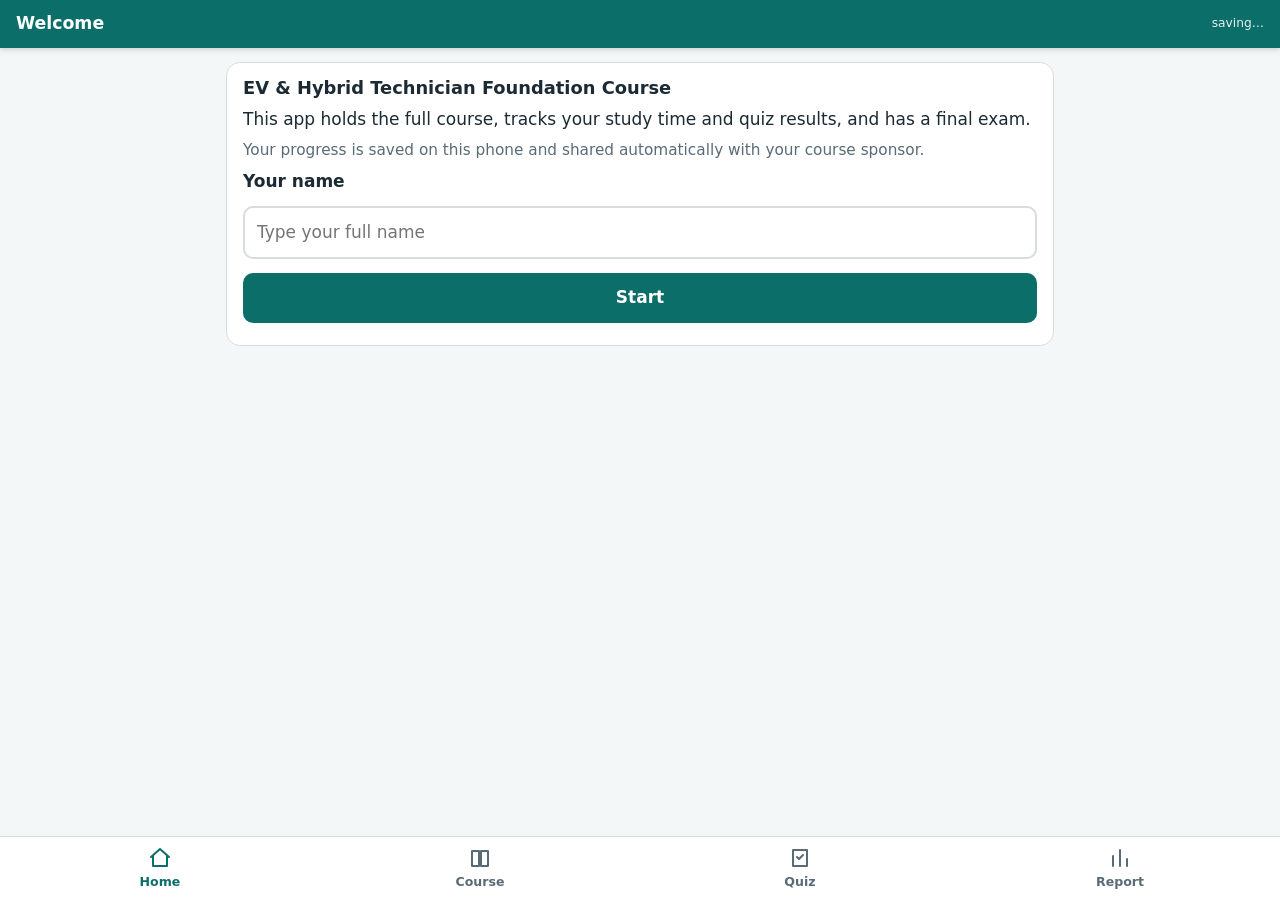
==== commit 15fef8e8: "Switch on automatic progress sharing Co-Authored-By: Claude Fable 5.2 <noreply@anthropic.com>" ====
--- a/docs/index.html
+++ b/docs/index.html
@@ -116,7 +116,7 @@
 @page:first{@bottom-center{content:""}@bottom-left{content:""}}
 @media print{body{background:#fff;font-size:10pt;line-height:1.42}main{max-width:none;padding:0}.cover{min-height:255mm}section.mod,.front{padding-top:0}p{margin:.4em 0}li{margin:.12em 0}h3{margin:1.15em 0 .35em}h4{margin:.8em 0 .25em}.mh{padding-bottom:9px;margin-bottom:9px}.mh .n{width:54px;height:54px;font-size:1.7em}.mh h2{font-size:1.55em}.learn{padding:8px 14px;margin:9px 0}.c{padding:7px 13px;margin:9px 0}.tw{overflow:visible;margin:9px 0}table{font-size:.88em}th,td{padding:3.5px 7px}figure{margin:10px 0;padding:8px 10px 6px}figure svg{max-width:158mm;margin:0 auto}figcaption{margin-top:4px;padding-top:4px}.steps li{padding:5px 10px 5px 44px;margin:4px 0}.steps li::before{width:25px;height:25px;top:5px}.quiz{break-inside:auto;padding:9px 14px;margin-top:14px}.quiz ol>li{margin:.45em 0}.quiz ul{display:grid;grid-template-columns:1fr 1fr;gap:3px 8px}.quiz ul li{cursor:default;margin:0;padding:3px 8px 3px 30px}.quiz ul li::before{left:9px}.score{display:none}.two{gap:8px}}
 </style>
-<link rel="stylesheet" href="app.css?v=2026.11.11-1634">
+<link rel="stylesheet" href="app.css?v=2026.11.11-1701">
 </head>
 <body>
 <svg width="0" height="0" style="position:absolute" aria-hidden="true"><defs>
@@ -3191,8 +3191,8 @@
 <li><b>Find it.</b> Stand next to any EV or hybrid and name what you can see without touching: orange cables, charge port, coolant reservoirs, the compressor, the 12 V battery.</li>
 <li><b>Come back to it.</b> Repeat each quiz after one day, one week and one month. Memory needs spaced repeats, not one long sitting.</li></ul></aside>
 </div></template>
-<script src="config.js?v=2026.11.11-1634"></script>
-<script src="bank.js?v=2026.11.11-1634"></script>
-<script src="app.js?v=2026.11.11-1634"></script>
+<script src="config.js?v=2026.11.11-1701"></script>
+<script src="bank.js?v=2026.11.11-1701"></script>
+<script src="app.js?v=2026.11.11-1701"></script>
 </body>
 </html>
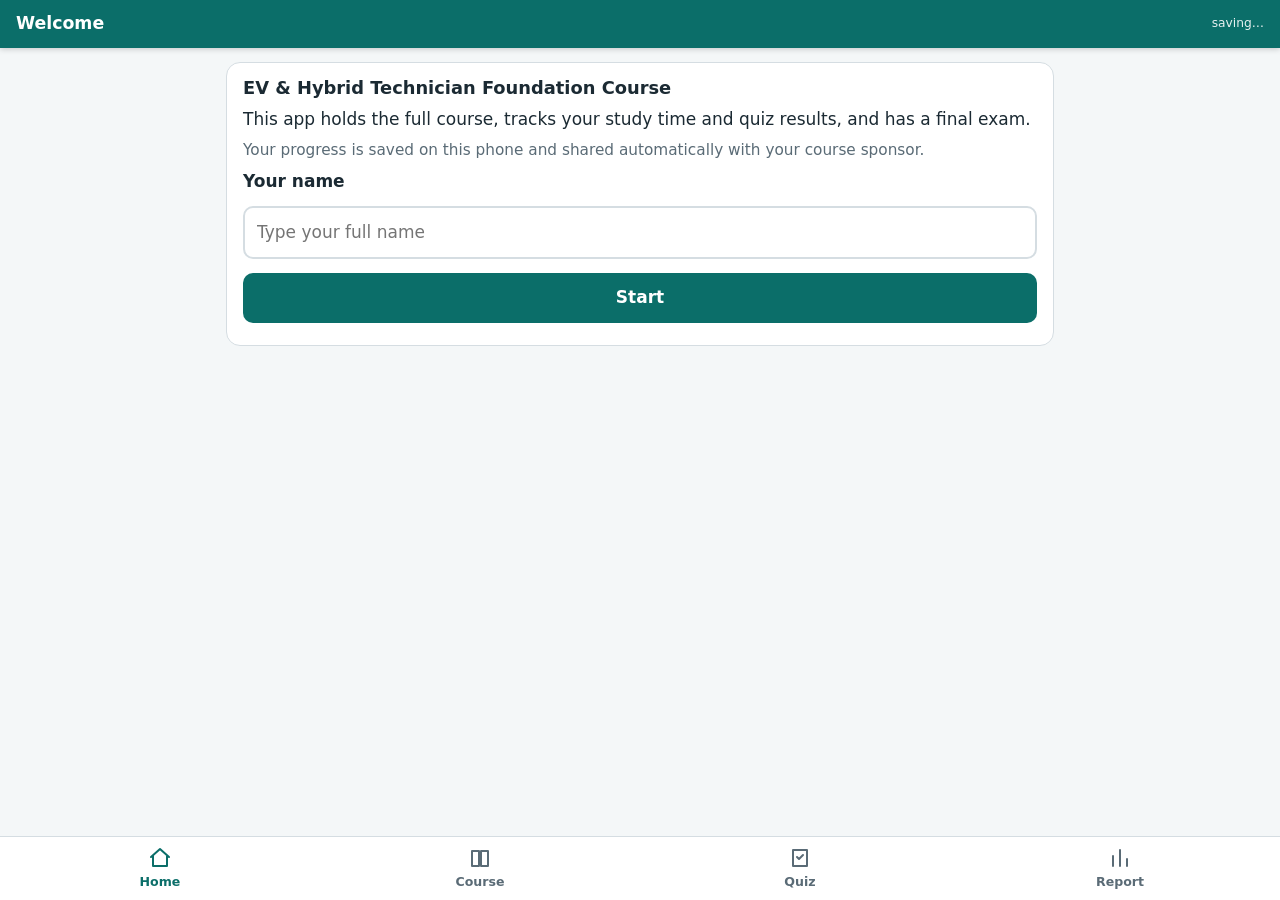
==== commit 7a55123b: "Fix bottom menu overlap and module picker width; add trainee feedback Trainees can flag any section " ====
--- a/docs/index.html
+++ b/docs/index.html
@@ -116,7 +116,7 @@
 @page:first{@bottom-center{content:""}@bottom-left{content:""}}
 @media print{body{background:#fff;font-size:10pt;line-height:1.42}main{max-width:none;padding:0}.cover{min-height:255mm}section.mod,.front{padding-top:0}p{margin:.4em 0}li{margin:.12em 0}h3{margin:1.15em 0 .35em}h4{margin:.8em 0 .25em}.mh{padding-bottom:9px;margin-bottom:9px}.mh .n{width:54px;height:54px;font-size:1.7em}.mh h2{font-size:1.55em}.learn{padding:8px 14px;margin:9px 0}.c{padding:7px 13px;margin:9px 0}.tw{overflow:visible;margin:9px 0}table{font-size:.88em}th,td{padding:3.5px 7px}figure{margin:10px 0;padding:8px 10px 6px}figure svg{max-width:158mm;margin:0 auto}figcaption{margin-top:4px;padding-top:4px}.steps li{padding:5px 10px 5px 44px;margin:4px 0}.steps li::before{width:25px;height:25px;top:5px}.quiz{break-inside:auto;padding:9px 14px;margin-top:14px}.quiz ol>li{margin:.45em 0}.quiz ul{display:grid;grid-template-columns:1fr 1fr;gap:3px 8px}.quiz ul li{cursor:default;margin:0;padding:3px 8px 3px 30px}.quiz ul li::before{left:9px}.score{display:none}.two{gap:8px}}
 </style>
-<link rel="stylesheet" href="app.css?v=2026.11.11-1701">
+<link rel="stylesheet" href="app.css?v=2026.11.11-1731">
 </head>
 <body>
 <svg width="0" height="0" style="position:absolute" aria-hidden="true"><defs>
@@ -3191,8 +3191,8 @@
 <li><b>Find it.</b> Stand next to any EV or hybrid and name what you can see without touching: orange cables, charge port, coolant reservoirs, the compressor, the 12 V battery.</li>
 <li><b>Come back to it.</b> Repeat each quiz after one day, one week and one month. Memory needs spaced repeats, not one long sitting.</li></ul></aside>
 </div></template>
-<script src="config.js?v=2026.11.11-1701"></script>
-<script src="bank.js?v=2026.11.11-1701"></script>
-<script src="app.js?v=2026.11.11-1701"></script>
+<script src="config.js?v=2026.11.11-1731"></script>
+<script src="bank.js?v=2026.11.11-1731"></script>
+<script src="app.js?v=2026.11.11-1731"></script>
 </body>
 </html>
--- a/docs/app.css
+++ b/docs/app.css
@@ -1,6 +1,5 @@
 /* App shell styles (the course's own styles are injected separately) */
-html,body{height:100%}
-body{background:#F4F7F8;padding-bottom:76px}
+body{background:#F4F7F8;min-height:100vh}
 .bar{position:sticky;top:0;z-index:20;background:#0B6E69;color:#fff;display:flex;align-items:center;gap:10px;padding:10px 16px;box-shadow:0 1px 6px rgba(0,0,0,.2)}
 .bar b{font-size:1.02em;flex:1;white-space:nowrap;overflow:hidden;text-overflow:ellipsis}
 .bar .back{background:none;border:0;color:#fff;font-size:1.5em;line-height:1;padding:0 6px 2px 0;cursor:pointer;display:none}
@@ -9,8 +8,8 @@
 .tabs a{flex:1;text-align:center;padding:9px 4px 8px;text-decoration:none;color:#5A6B76;font-size:.74em;font-weight:600}
 .tabs a svg{display:block;margin:0 auto 2px;width:24px;height:24px;stroke:currentColor;fill:none;stroke-width:2;stroke-linecap:round;stroke-linejoin:round}
 .tabs a.on{color:#0B6E69}
-#view{max-width:860px;margin:0 auto;padding:14px 16px 24px;background:transparent}
-#view.reader{background:#fff;padding:0 16px 40px}
+#view{max-width:860px;margin:0 auto;padding:14px 16px calc(110px + env(safe-area-inset-bottom));background:transparent;min-width:0}
+#view.reader{background:#fff;padding:0 16px calc(120px + env(safe-area-inset-bottom))}
 #view.reader section.mod{padding-top:18px}
 .card{background:#fff;border:1px solid #D5DDE2;border-radius:14px;padding:14px 16px;margin:0 0 12px}
 .card h3{border:0;margin:0 0 .4em;padding:0;color:#1B2A33;font-size:1.05em}
@@ -39,6 +38,13 @@
 .check li{padding:4px 0 4px 30px;position:relative}
 .check li::before{content:"";position:absolute;left:2px;top:7px;width:18px;height:18px;border-radius:50%;border:2px solid #AEB8BF}
 .check li.ok::before{background:#2B8A3E;border-color:#2B8A3E;box-shadow:inset 0 0 0 3px #fff}
+select.txt{width:100%;max-width:100%;min-width:0;font:inherit;padding:11px 12px;border:2px solid #D5DDE2;border-radius:10px;margin:6px 0;background:#fff;text-overflow:ellipsis}
+.card{overflow:hidden}
+.helpbtn{display:inline-block;margin:2px 0 6px;font:inherit;font-size:.82em;font-weight:650;border:1.5px solid #7048E8;color:#7048E8;background:#fff;border-radius:20px;padding:4px 12px;cursor:pointer}
+.helpbtn.on{background:#7048E8;color:#fff}
+textarea.txt{width:100%;font:inherit;padding:11px 12px;border:2px solid #D5DDE2;border-radius:10px;margin:6px 0;min-height:84px;resize:vertical}
+.fb{border:2px solid #B197FC;background:#FBFAFF;border-radius:12px;padding:12px 14px;margin:22px 0 0}
+.fb h4{margin:0 0 .2em;color:#7048E8}
 input.txt{width:100%;font:inherit;padding:11px 12px;border:2px solid #D5DDE2;border-radius:10px;margin:6px 0}
 /* quiz runner */
 .qhead{display:flex;justify-content:space-between;align-items:center;font-size:.85em;color:#5A6B76;font-weight:600}
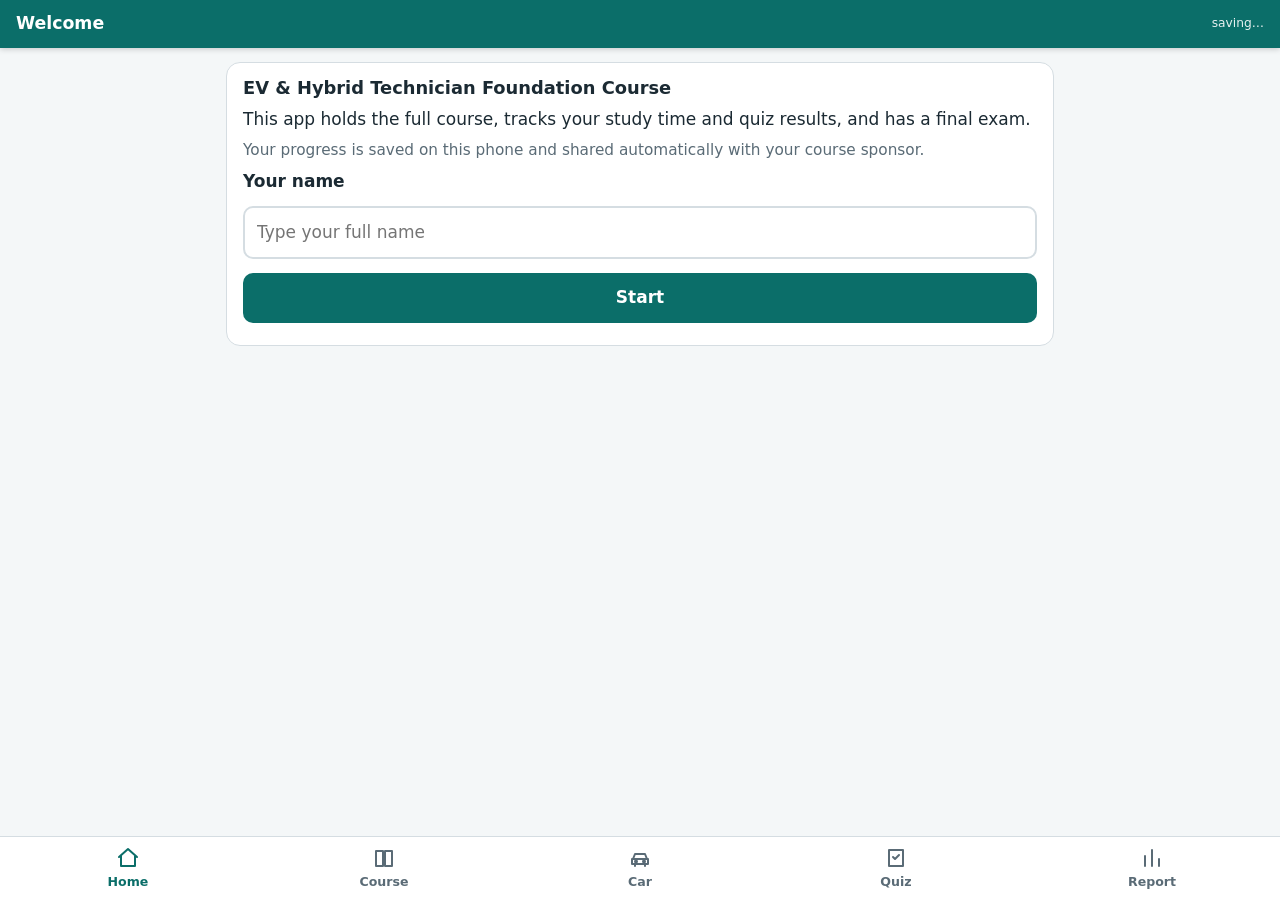
==== commit f5a511b3: "Add Car tab: interactive EV explorer with fault-finding jobs - See-through EV with 19 tappable parts" ====
--- a/docs/index.html
+++ b/docs/index.html
@@ -116,7 +116,8 @@
 @page:first{@bottom-center{content:""}@bottom-left{content:""}}
 @media print{body{background:#fff;font-size:10pt;line-height:1.42}main{max-width:none;padding:0}.cover{min-height:255mm}section.mod,.front{padding-top:0}p{margin:.4em 0}li{margin:.12em 0}h3{margin:1.15em 0 .35em}h4{margin:.8em 0 .25em}.mh{padding-bottom:9px;margin-bottom:9px}.mh .n{width:54px;height:54px;font-size:1.7em}.mh h2{font-size:1.55em}.learn{padding:8px 14px;margin:9px 0}.c{padding:7px 13px;margin:9px 0}.tw{overflow:visible;margin:9px 0}table{font-size:.88em}th,td{padding:3.5px 7px}figure{margin:10px 0;padding:8px 10px 6px}figure svg{max-width:158mm;margin:0 auto}figcaption{margin-top:4px;padding-top:4px}.steps li{padding:5px 10px 5px 44px;margin:4px 0}.steps li::before{width:25px;height:25px;top:5px}.quiz{break-inside:auto;padding:9px 14px;margin-top:14px}.quiz ol>li{margin:.45em 0}.quiz ul{display:grid;grid-template-columns:1fr 1fr;gap:3px 8px}.quiz ul li{cursor:default;margin:0;padding:3px 8px 3px 30px}.quiz ul li::before{left:9px}.score{display:none}.two{gap:8px}}
 </style>
-<link rel="stylesheet" href="app.css?v=2026.11.11-1731">
+<link rel="stylesheet" href="app.css?v=2026.11.11-1856">
+<link rel="stylesheet" href="car.css?v=2026.11.11-1856">
 </head>
 <body>
 <svg width="0" height="0" style="position:absolute" aria-hidden="true"><defs>
@@ -128,9 +129,215 @@
 </defs></svg>
 <header class="bar"><button class="back" id="back" aria-label="Back">‹</button><b id="bartitle">EV Technician Course</b><span class="sync" id="syncstate"></span></header>
 <main id="view"></main>
+<div id="carView" class="carx" hidden>
+<main class="wrap">
+  <section class="stage">
+    <div class="statebar">
+      <span id="stateName" class="state off">Off</span>
+      <span id="stateHint" class="muted">Tap any part to learn about it.</span>
+    </div>
+    <div id="warn" class="warn" aria-live="polite"></div>
+
+    <svg id="car" viewBox="0 0 400 820" role="img" aria-label="See-through top view of an electric car. Front of the car is at the top.">
+      <defs>
+        <pattern id="cells" width="22" height="22" patternUnits="userSpaceOnUse">
+          <rect width="22" height="22" fill="none" stroke="#9FB7C4" stroke-width=".6"/>
+        </pattern>
+      </defs>
+
+      <!-- body and cabin (not tappable) -->
+      <g class="body">
+        <rect x="55" y="18" width="290" height="792" rx="72"/>
+        <path class="glass" d="M88 300 Q200 268 312 300 L304 330 Q200 306 96 330 Z"/>
+        <path class="glass" d="M98 735 Q200 752 302 735 L306 760 Q200 780 94 760 Z"/>
+        <rect class="seat" x="105" y="370" width="74" height="78" rx="14"/>
+        <rect class="seat" x="221" y="370" width="74" height="78" rx="14"/>
+        <rect class="seat" x="105" y="520" width="190" height="66" rx="16"/>
+        <circle class="seat" cx="142" cy="352" r="20" fill="none"/>
+        <text class="front" x="200" y="12">FRONT</text>
+      </g>
+
+      <!-- wheels and drive shafts -->
+      <g class="part" data-id="gearbox" tabindex="0">
+        <rect class="wheel" x="30" y="120" width="32" height="80" rx="9"/>
+        <rect class="wheel" x="338" y="120" width="32" height="80" rx="9"/>
+        <line class="shaft" x1="62" y1="160" x2="120" y2="160"/>
+        <line class="shaft" x1="225" y1="160" x2="338" y2="160"/>
+        <rect class="box mech" x="185" y="138" width="40" height="44" rx="6"/>
+        <text x="205" y="164" class="lbl">Gear</text>
+      </g>
+      <rect class="wheel" x="30" y="620" width="32" height="80" rx="9"/>
+      <rect class="wheel" x="338" y="620" width="32" height="80" rx="9"/>
+      <line class="shaft dead" x1="62" y1="660" x2="338" y2="660"/>
+
+      <!-- cables are inserted here by car.js -->
+      <g id="cables"></g>
+
+      <g class="part" data-id="radiator" tabindex="0">
+        <rect class="box cool" x="90" y="32" width="220" height="20" rx="4"/>
+        <text x="200" y="46" class="lbl">Radiator</text>
+      </g>
+      <g class="part" data-id="pump" tabindex="0">
+        <circle class="box cool" cx="300" cy="82" r="13"/>
+        <text x="300" y="86" class="lbl sm">P</text>
+      </g>
+      <g class="part" data-id="compressor" tabindex="0">
+        <rect class="box hv" x="88" y="64" width="52" height="38" rx="8"/>
+        <text x="114" y="80" class="lbl sm">A/C</text><text x="114" y="93" class="lbl sm">comp.</text>
+      </g>
+      <g class="part" data-id="inverter" tabindex="0">
+        <rect class="box hv" x="150" y="64" width="100" height="44" rx="6"/>
+        <text x="200" y="90" class="lbl">Inverter</text>
+      </g>
+      <g class="part" data-id="motor" tabindex="0">
+        <rect class="box hv" x="120" y="132" width="65" height="56" rx="14"/>
+        <line class="rotor" x1="132" y1="160" x2="173" y2="160"/>
+        <text x="152" y="182" class="lbl sm">Motor</text>
+      </g>
+      <g class="part" data-id="aux12" tabindex="0">
+        <rect class="box lv" x="78" y="210" width="52" height="34" rx="5"/>
+        <text x="104" y="231" class="lbl sm">12 V</text>
+      </g>
+      <g class="part" data-id="junction" tabindex="0">
+        <rect class="box hv" x="170" y="215" width="60" height="30" rx="5"/>
+        <text x="200" y="234" class="lbl sm">Junction</text>
+      </g>
+      <g class="part" data-id="obc" tabindex="0">
+        <rect class="box hv" x="255" y="200" width="67" height="28" rx="5"/>
+        <text x="288" y="218" class="lbl sm">Charger</text>
+      </g>
+      <g class="part" data-id="dcdc" tabindex="0">
+        <rect class="box hv" x="255" y="234" width="67" height="28" rx="5"/>
+        <text x="288" y="252" class="lbl sm">DC-DC</text>
+      </g>
+      <g class="part" data-id="heater" tabindex="0">
+        <rect class="box hv" x="80" y="266" width="50" height="22" rx="5"/>
+        <text x="105" y="281" class="lbl sm">Heater</text>
+      </g>
+      <g class="part" data-id="vcu" tabindex="0">
+        <rect class="box lv" x="140" y="268" width="40" height="22" rx="5"/>
+        <text x="160" y="283" class="lbl sm">VCU</text>
+      </g>
+
+      <g class="part" data-id="battery" tabindex="0">
+        <rect class="box batt" x="85" y="306" width="230" height="296" rx="12"/>
+        <rect x="95" y="356" width="210" height="236" fill="url(#cells)" class="cellgrid"/>
+        <rect id="socFill" x="95" y="356" width="210" height="236" class="socfill"/>
+        <text x="200" y="602" class="lbl sm battlbl" dy="-14">High-voltage battery</text>
+      </g>
+      <g class="part" data-id="bms" tabindex="0">
+        <rect class="box lv" x="98" y="318" width="54" height="28" rx="5"/>
+        <text x="125" y="336" class="lbl sm">BMS</text>
+      </g>
+      <g class="part" data-id="contactors" tabindex="0">
+        <rect class="box hv" x="170" y="316" width="60" height="32" rx="5"/>
+        <text x="200" y="336" class="lbl sm">Contactors</text>
+      </g>
+      <g class="part" data-id="msd" tabindex="0">
+        <rect class="box msd" x="182" y="455" width="36" height="22" rx="5"/>
+        <text x="200" y="470" class="lbl sm">MSD</text>
+      </g>
+      <g class="part" data-id="port" tabindex="0">
+        <rect class="box hv" x="326" y="728" width="24" height="34" rx="6"/>
+        <text x="312" y="782" class="lbl sm">Charge port</text>
+      </g>
+      <g class="part" data-id="interlock" tabindex="0">
+        <circle class="hvilknob" cx="250" cy="300" r="9"/>
+        <text x="250" y="303.5" class="lbl xs">IL</text>
+      </g>
+    </svg>
+    <div class="legend">
+      <span><i class="k hv"></i>High voltage DC</span>
+      <span><i class="k ac"></i>AC</span>
+      <span><i class="k lv"></i>12 V</span>
+      <span><i class="k cool"></i>Coolant</span>
+      <span><i class="k il"></i>Interlock loop</span>
+    </div>
+  </section>
+
+  <section class="side">
+    <div class="card">
+      <div class="modes" role="group" aria-label="Car state">
+        <button data-mode="off" class="on">Off</button>
+        <button data-mode="ready">Ready</button>
+        <button data-mode="ac">AC charge</button>
+        <button data-mode="dc">DC charge</button>
+      </div>
+
+      <div id="drive" class="drive">
+        <label for="pedal" class="pedlbl"><span>Brake</span><b id="pedalTxt">Coasting</b><span>Accelerator</span></label>
+        <input id="pedal" type="range" min="-100" max="100" value="0" step="1" disabled>
+        <div class="toggles">
+          <label><input type="checkbox" id="climate"> Air-conditioning on</label>
+          <button id="release" class="mini">Let go of pedal</button>
+        </div>
+      </div>
+
+      <div class="grid" id="readouts">
+        <div><small>Speed</small><b id="rSpeed">0</b><em>km/h</em></div>
+        <div><small>Motor</small><b id="rRpm">0</b><em>rpm</em></div>
+        <div><small>Torque</small><b id="rTorque">0</b><em>Nm</em></div>
+        <div><small>Battery power</small><b id="rPower">0</b><em>kW</em></div>
+        <div><small>Battery voltage</small><b id="rVolt">0</b><em>V</em></div>
+        <div><small>Battery current</small><b id="rAmp">0</b><em>A</em></div>
+        <div><small>Charge (SOC)</small><b id="rSoc">70</b><em>%</em></div>
+        <div><small id="rLabel8">Range</small><b id="rRange">–</b><em id="rUnit8">km</em></div>
+      </div>
+      <p class="note" id="note"></p>
+      <div class="socset">
+        <label for="socSet">Set battery charge: <b id="socSetTxt">70%</b></label>
+        <input id="socSet" type="range" min="2" max="100" value="70">
+      </div>
+    </div>
+
+    <div class="card" id="seqCard">
+      <h3>Inside the battery: contactors</h3>
+      <svg id="kdiag" viewBox="0 0 340 150" role="img" aria-label="Contactors and pre-charge circuit">
+        <rect x="8" y="30" width="56" height="90" rx="6" class="kbatt"/>
+        <text x="36" y="72" class="lbl sm">Pack</text><text x="36" y="86" class="lbl xs" id="kPackV">400 V</text>
+        <text x="20" y="26" class="lbl xs">+</text><text x="20" y="136" class="lbl xs">−</text>
+        <!-- positive rail -->
+        <path class="kw" d="M64 45 H120"/>
+        <g id="kPos"><circle cx="120" cy="45" r="3"/><circle cx="160" cy="45" r="3"/><line class="blade" x1="120" y1="45" x2="157" y2="31"/></g>
+        <text x="140" y="22" class="lbl xs">Main +</text>
+        <path class="kw" d="M160 45 H250"/>
+        <!-- pre-charge branch -->
+        <path class="kw" d="M90 45 V85 H112"/>
+        <g id="kPre"><circle cx="112" cy="85" r="3"/><circle cx="148" cy="85" r="3"/><line class="blade" x1="112" y1="85" x2="146" y2="71"/></g>
+        <rect x="160" y="78" width="40" height="14" rx="3" class="kres"/>
+        <path class="kw" d="M148 85 H160 M200 85 H220 V45"/>
+        <text x="130" y="106" class="lbl xs">Pre-charge + resistor</text>
+        <!-- negative rail -->
+        <path class="kw" d="M64 125 H120"/>
+        <g id="kNeg"><circle cx="120" cy="125" r="3"/><circle cx="160" cy="125" r="3"/><line class="blade" x1="120" y1="125" x2="157" y2="111"/></g>
+        <text x="140" y="146" class="lbl xs">Main −</text>
+        <path class="kw" d="M160 125 H250"/>
+        <!-- inverter capacitor -->
+        <path class="kw" d="M250 45 V75 M250 95 V125"/>
+        <line x1="236" y1="75" x2="264" y2="75" class="cap"/><line x1="236" y1="95" x2="264" y2="95" class="cap"/>
+        <text x="300" y="66" class="lbl xs">Inverter</text><text x="300" y="78" class="lbl xs">capacitor</text>
+        <text x="300" y="100" class="lbl sm" id="kBusV">0 V</text>
+      </svg>
+      <div class="busbar"><i id="busBar"></i></div>
+      <ol id="seq" class="seq"></ol>
+    </div>
+
+    <div class="card fault" id="fault"></div>
+
+    <div class="card" id="info">
+      <h3 id="iName">Tap a part</h3>
+      <p class="muted" id="iUrdu"></p>
+      <div id="iBody"><p class="muted">Every box on the car can be tapped. Live parts glow while the car is in Ready or charging.</p></div>
+    </div>
+
+    <p class="muted explored" id="explored"></p>
+  </section>
+</main>
+</div>
 <nav class="tabs">
 <a href="#home" data-tab="home"><svg viewBox="0 0 24 24"><path d="M3 11 12 3l9 8M5 10v10h14V10"/></svg>Home</a>
 <a href="#course" data-tab="course"><svg viewBox="0 0 24 24"><path d="M4 5h7v15H4zM13 5h7v15h-7z"/></svg>Course</a>
+<a href="#car" data-tab="car"><svg viewBox="0 0 24 24"><path d="M5 13l2-5h10l2 5M4 13h16v5H4zM7 18v2M17 18v2"/><circle cx="8" cy="15.5" r="1"/><circle cx="16" cy="15.5" r="1"/></svg>Car</a>
 <a href="#quiz" data-tab="quiz"><svg viewBox="0 0 24 24"><path d="M9 11l2 2 4-4M5 4h14v16H5z"/></svg>Quiz</a>
 <a href="#report" data-tab="report"><svg viewBox="0 0 24 24"><path d="M5 20V10M12 20V4M19 20v-7"/></svg>Report</a>
 </nav>
@@ -3191,8 +3398,11 @@
 <li><b>Find it.</b> Stand next to any EV or hybrid and name what you can see without touching: orange cables, charge port, coolant reservoirs, the compressor, the 12 V battery.</li>
 <li><b>Come back to it.</b> Repeat each quiz after one day, one week and one month. Memory needs spaced repeats, not one long sitting.</li></ul></aside>
 </div></template>
-<script src="config.js?v=2026.11.11-1731"></script>
-<script src="bank.js?v=2026.11.11-1731"></script>
-<script src="app.js?v=2026.11.11-1731"></script>
+<script src="config.js?v=2026.11.11-1856"></script>
+<script src="bank.js?v=2026.11.11-1856"></script>
+<script src="app.js?v=2026.11.11-1856"></script>
+<script src="parts.js?v=2026.11.11-1856"></script>
+<script src="faults.js?v=2026.11.11-1856"></script>
+<script src="car.js?v=2026.11.11-1856"></script>
 </body>
 </html>
--- a/docs/app.css
+++ b/docs/app.css
@@ -59,3 +59,7 @@
 .readmark{text-align:center;margin:18px 0 0;font-weight:650}
 pre.report{white-space:pre-wrap;background:#F3F5F6;border-radius:10px;padding:12px;font-family:inherit;font-size:.92em;margin:8px 0}
 @media print{.bar,.tabs{display:none}body{padding:0}}
+/* Car tab */
+#carView .wrap{padding-bottom:calc(110px + env(safe-area-inset-bottom))}
+#carView .stage{top:62px}
+.tabs a{padding-left:2px;padding-right:2px}
--- a/docs/car.css
+++ b/docs/car.css
@@ -0,0 +1,163 @@
+.carx{
+  --teal:#0B6E69;--teal-l:#E3F3F1;--ink:#1B2A33;--mute:#5A6B76;--line:#D5DDE2;--bg:#F4F7F8;
+  --hv:#E8590C;--ac:#7048E8;--lv:#1C7ED6;--cool:#0CA5B0;--il:#E0A800;--mech:#6B7780;
+}
+.carx .wrap{max-width:1040px;margin:0 auto;padding:12px 16px 40px;display:grid;grid-template-columns:minmax(0,1fr);gap:14px}
+@media (min-width:820px){
+.carx .wrap{grid-template-columns:minmax(0,420px) minmax(0,1fr);align-items:start}
+.carx .stage{position:sticky;top:58px}}
+.carx .card{background:#fff;border:1px solid var(--line);border-radius:14px;padding:14px 16px;margin:0 0 12px;overflow:hidden}
+.carx .card h3{margin:0 0 .4em;font-size:1.05em}
+.carx .muted{color:var(--mute);font-size:.9em;margin:.2em 0}
+.carx .stage{background:#fff;border:1px solid var(--line);border-radius:14px;padding:10px 10px 8px}
+.carx .statebar{display:flex;align-items:center;gap:10px;min-height:32px;padding:0 4px 6px}
+.carx .state{font-weight:700;font-size:.85em;border-radius:20px;padding:3px 11px;background:#EEF2F4;color:var(--mute);white-space:nowrap}
+.carx .state.ready{background:#E9F7EC;color:#2B8A3E}
+.carx .state.drive{background:#FFF0E6;color:var(--hv)}
+.carx .state.regen{background:#E7F5FF;color:var(--lv)}
+.carx .state.charge{background:#F3F0FF;color:var(--ac)}
+.carx .state.busy{background:#FFF6DD;color:#B7791F}
+.carx #car{display:block;width:100%;max-height:72vh;margin:0 auto;touch-action:manipulation}
+
+/* drawing */
+.carx .body rect{fill:#F7FAFB;stroke:#AEB8BF;stroke-width:2}
+.carx .body .glass{fill:#DCEBF2;stroke:#AEB8BF;stroke-width:1}
+.carx .body .seat{fill:#EEF2F4;stroke:#C6D0D6;stroke-width:1.2}
+.carx .front{font-size:9px;letter-spacing:.2em;fill:#8A99A3;text-anchor:middle;font-weight:700}
+.carx .wheel{fill:#2D3A42}
+.carx .shaft{stroke:var(--mech);stroke-width:6;stroke-linecap:round;stroke-dasharray:10 4}
+.carx .shaft.dead{stroke:#C6D0D6;stroke-dasharray:none;stroke-width:4}
+.carx .box{stroke-width:2;fill:#fff}
+.carx .box.hv{stroke:var(--hv);fill:#FFF4EC}
+.carx .box.lv{stroke:var(--lv);fill:#EEF6FD}
+.carx .box.cool{stroke:var(--cool);fill:#E6F7F8}
+.carx .box.mech{stroke:var(--mech);fill:#F1F3F4}
+.carx .box.batt{stroke:var(--hv);fill:rgba(255,244,236,.55);stroke-width:2.5}
+.carx .box.msd{stroke:var(--hv);fill:var(--hv)}
+.carx .part[data-id=msd] .lbl{fill:#fff}
+.carx .cellgrid{pointer-events:none}
+.carx .socfill{fill:rgba(43,138,62,.16);pointer-events:none;transition:y .4s,height .4s}
+.carx .rotor{stroke:var(--hv);stroke-width:3;stroke-linecap:round;transform-box:fill-box;transform-origin:center}
+.carx .hvilknob{fill:#FFF8DB;stroke:var(--il);stroke-width:2}
+.carx .lbl{font-size:11px;font-weight:650;fill:var(--ink);text-anchor:middle;pointer-events:none}
+.carx .lbl.sm{font-size:9.5px}
+.carx .lbl.xs{font-size:8.5px}
+.carx .battlbl{fill:#A6460A}
+.carx .part{cursor:pointer;outline:none}
+.carx .part:hover .box,.carx .part:focus-visible .box{filter:drop-shadow(0 0 3px rgba(11,110,105,.6))}
+.carx .part.sel .box,.carx .part.sel .hvilknob,.carx .part.sel .wheel{stroke:var(--teal);stroke-width:3.5;filter:drop-shadow(0 0 5px rgba(11,110,105,.8))}
+.carx .part.live .box.hv,.carx .part.live .box.batt,.carx .part.live .box.msd{animation:glow 1.6s ease-in-out infinite}
+.carx .part.live .box.lv{filter:drop-shadow(0 0 3px rgba(28,126,214,.7))}
+.carx .part.live .box.cool{filter:drop-shadow(0 0 3px rgba(12,165,176,.7))}
+@keyframes glow{50%{filter:drop-shadow(0 0 5px rgba(232,89,12,.9))}}
+
+/* cables */
+.carx .cable{fill:none;stroke-linecap:round;stroke-linejoin:round}
+.carx .cable.hv{stroke:var(--hv);stroke-width:5;opacity:.45}
+.carx .cable.ac{stroke:var(--ac);stroke-width:5;opacity:.45}
+.carx .cable.lv{stroke:var(--lv);stroke-width:3;opacity:.45}
+.carx .cable.cool{stroke:var(--cool);stroke-width:3;opacity:.4;stroke-dasharray:2 4}
+.carx .cable.il{stroke:var(--il);stroke-width:1.6;opacity:.55;stroke-dasharray:1 3}
+.carx .cable.tap{stroke:transparent;stroke-width:14;opacity:1;cursor:pointer}
+.carx .flow{fill:none;stroke-linecap:round;stroke:#fff;stroke-width:2.2;stroke-dasharray:4 10;opacity:0;animation:dash var(--dur,1.2s) linear infinite;pointer-events:none}
+.carx .flow.on{opacity:1}
+.carx .flow.rev{animation-direction:reverse}
+.carx .flow.cool{stroke:#0CA5B0;stroke-width:3;stroke-dasharray:6 8}
+.carx .flow.il{stroke:var(--il);stroke-width:2.4;stroke-dasharray:3 5}
+.carx .on-cable{opacity:1!important}
+@keyframes dash{to{stroke-dashoffset:-28}}
+.carx .spin .shaft:not(.dead){animation:dash calc(var(--wdur,1s)) linear infinite}
+.carx .rotor{stroke-dasharray:6 4}
+.carx .spin .rotor{animation:dash calc(var(--wdur,1s) / 3) linear infinite}
+.carx .legend{display:flex;flex-wrap:wrap;gap:4px 12px;font-size:.74em;color:var(--mute);padding:6px 4px 0}
+.carx .legend .k{display:inline-block;width:16px;height:4px;border-radius:2px;vertical-align:middle;margin-right:4px}
+.carx .k.hv{background:var(--hv)}
+.carx .k.ac{background:var(--ac)}
+.carx .k.lv{background:var(--lv)}
+.carx .k.cool{background:var(--cool)}
+.carx .k.il{background:var(--il)}
+
+/* controls */
+.carx .modes{display:grid;grid-template-columns:repeat(4,minmax(0,1fr));gap:6px}
+.carx .modes button{font:inherit;font-size:.86em;font-weight:650;padding:10px 4px;border-radius:10px;border:2px solid var(--line);background:#fff;color:var(--ink);cursor:pointer}
+.carx .modes button.on{border-color:var(--teal);background:var(--teal);color:#fff}
+.carx .modes button:disabled{opacity:.45;cursor:not-allowed}
+.carx .drive{margin:14px 0 4px}
+.carx .pedlbl{display:flex;justify-content:space-between;align-items:baseline;font-size:.8em;color:var(--mute)}
+.carx .pedlbl b{color:var(--ink);font-size:1.1em}
+.carx input[type=range]{width:100%;margin:8px 0;accent-color:var(--teal);height:28px}
+.carx #pedal{background:linear-gradient(90deg,#D0EBFF 0,#fff 50%,#FFE8D9 100%);border-radius:14px}
+.carx .toggles{display:flex;justify-content:space-between;align-items:center;gap:8px;flex-wrap:wrap;font-size:.88em}
+.carx .mini{font:inherit;font-size:.85em;padding:5px 10px;border-radius:8px;border:1.5px solid var(--teal);color:var(--teal);background:#fff;cursor:pointer}
+.carx .grid{display:grid;grid-template-columns:repeat(2,minmax(0,1fr));gap:8px;margin-top:12px}
+@media (min-width:520px){
+.carx .grid{grid-template-columns:repeat(4,minmax(0,1fr))}}
+.carx .grid div{background:#F3F6F7;border-radius:10px;padding:7px 9px;min-width:0}
+.carx .grid small{display:block;font-size:.7em;color:var(--mute);white-space:nowrap;overflow:hidden;text-overflow:ellipsis}
+.carx .grid b{font-size:1.35em;font-variant-numeric:tabular-nums}
+.carx .grid em{font-style:normal;font-size:.72em;color:var(--mute);margin-left:3px}
+.carx .note{min-height:1.4em;font-size:.88em;margin:10px 0 0;color:#8A4B00}
+.carx .socset{margin-top:8px;font-size:.85em;color:var(--mute)}
+
+/* contactor diagram */
+.carx #kdiag{width:100%;display:block}
+.carx #kdiag .kbatt{fill:#FFF4EC;stroke:var(--hv);stroke-width:2}
+.carx #kdiag .kw{fill:none;stroke:#8A99A3;stroke-width:2}
+.carx #kdiag .kres{fill:#FFF6DD;stroke:#B7791F;stroke-width:1.5}
+.carx #kdiag .cap{stroke:var(--ink);stroke-width:3}
+.carx #kdiag g circle{fill:#fff;stroke:var(--ink);stroke-width:1.5}
+.carx #kdiag .blade{stroke:var(--ink);stroke-width:2.5;stroke-linecap:round;transform-box:view-box;transition:transform .25s}
+.carx #kdiag g.closed .blade{stroke:#2B8A3E}
+.carx #kdiag g.closed circle{fill:#2B8A3E;stroke:#2B8A3E}
+.carx .busbar{height:8px;background:#E6ECEF;border-radius:6px;overflow:hidden;margin:4px 0 8px}
+.carx .busbar i{display:block;height:100%;width:0;background:var(--hv);border-radius:6px}
+.carx .seq{margin:0;padding-left:1.3em;font-size:.88em}
+.carx .seq li{margin:3px 0;color:var(--mute)}
+.carx .seq li.now{color:var(--ink);font-weight:650}
+.carx .seq li.done{color:#2B8A3E}
+.carx .seq li.fail{color:#C92A2A;font-weight:700}
+.carx .warn{display:flex;flex-wrap:wrap;gap:6px;padding:0 4px}
+.carx .warn span{background:#FFF3BF;color:#8A4B00;border:1px solid #F2C94C;font-size:.78em;font-weight:700;border-radius:8px;padding:3px 9px;margin-bottom:6px}
+.carx .part.removed .box{opacity:.25;stroke-dasharray:3 3}
+
+/* fault finding */
+.carx .fault h3{color:#C92A2A}
+.carx .fault .jobcard{background:#FFF9F0;border:1px dashed #E8A55C;border-radius:10px;padding:10px 12px;margin:8px 0}
+.carx .fault .jobcard b{display:block;font-size:.78em;letter-spacing:.06em;text-transform:uppercase;color:#A6460A;margin-bottom:2px}
+.carx .tools{display:grid;grid-template-columns:repeat(2,minmax(0,1fr));gap:6px;margin:10px 0}
+.carx .tools button,.carx .ptools button{font:inherit;font-size:.84em;font-weight:650;padding:9px 6px;border-radius:9px;border:1.5px solid var(--teal);background:#fff;color:var(--teal);cursor:pointer;text-align:center}
+.carx .tools button.safe{border-color:#C92A2A;color:#C92A2A}
+.carx .tools button.safe.isolated{background:#C92A2A;color:#fff}
+.carx .ptools{display:flex;gap:6px;margin-top:10px;flex-wrap:wrap}
+.carx .ptools button{flex:1;min-width:120px}
+.carx .clock{float:right;font-size:.8em;font-weight:700;color:var(--mute);background:#EEF2F4;border-radius:20px;padding:2px 9px}
+.carx .findings{list-style:none;padding:0;margin:8px 0 0;font-size:.88em;max-height:300px;overflow:auto}
+.carx .findings li{border-left:3px solid var(--line);padding:5px 9px;margin:0 0 6px;background:#FAFBFC;border-radius:0 6px 6px 0}
+.carx .findings li small{display:block;color:var(--mute);font-weight:700;font-size:.78em;text-transform:uppercase;letter-spacing:.04em}
+.carx .findings li.bad{border-color:#C92A2A;background:#FFF5F5}
+.carx .findings li.key{border-color:#E8590C}
+.carx .findings table{border-collapse:collapse;width:100%;margin-top:3px}
+.carx .findings td{padding:2px 4px;border-bottom:1px solid #EEF2F4}
+.carx .findings td:last-child{text-align:right;font-weight:650;font-variant-numeric:tabular-nums}
+.carx .iso{border:2px solid #C92A2A;border-radius:10px;padding:10px 12px;margin:8px 0;background:#FFF5F5}
+.carx .iso p{margin:.2em 0 .5em;font-size:.9em}
+.carx .iso button{display:block;width:100%;margin:5px 0;font:inherit;font-size:.88em;padding:8px;border-radius:8px;border:1.5px solid #C92A2A;background:#fff;color:#1B2A33;cursor:pointer;text-align:left}
+.carx .iso button.done{background:#E9F7EC;border-color:#2B8A3E;color:#2B8A3E}
+.carx .iso button:disabled{cursor:default}
+.carx .finish select{width:100%;font:inherit;padding:9px;border:2px solid var(--line);border-radius:10px;margin:6px 0}
+.carx .result{border-radius:10px;padding:10px 12px;margin:8px 0}
+.carx .result.ok{background:#E9F7EC}
+.carx .result.no{background:#FDECEC}
+.carx .result ul{margin:.3em 0;padding-left:1.2em}
+.carx .btn{display:inline-block;background:var(--teal);color:#fff;border:0;border-radius:10px;padding:10px 16px;font:inherit;font-weight:650;cursor:pointer}
+.carx .btn.wide{display:block;width:100%;margin:8px 0 0}
+.carx .btn.alt{background:#fff;color:var(--teal);border:2px solid var(--teal)}
+
+/* info */
+.carx #info h3{color:var(--teal)}
+.carx #iBody p{margin:.45em 0}
+.carx #iBody .safety{background:#FDECEC;border-left:4px solid #C92A2A;padding:7px 10px;border-radius:6px}
+.carx #iBody .livep{background:#E9F7EC;padding:6px 10px;border-radius:6px;font-size:.92em}
+.carx .mods{margin-top:8px}
+.carx .mods span,.carx .mods a{text-decoration:none;display:inline-block;background:var(--teal-l);color:var(--teal);font-weight:700;font-size:.8em;border-radius:20px;padding:3px 10px;margin:0 4px 4px 0}
+.carx .explored{text-align:center}
